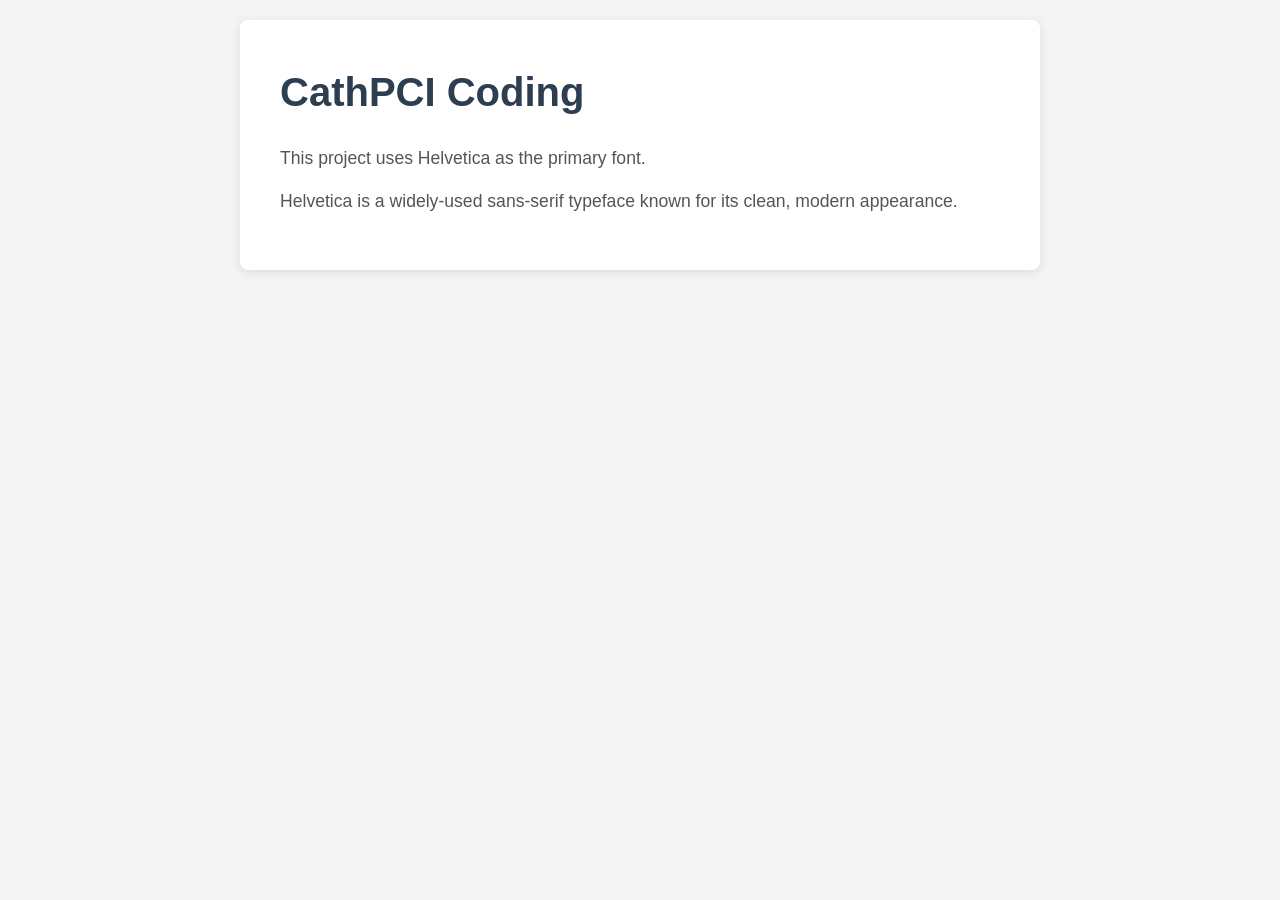
==== index.html @ ed7b33b3 "Add Helvetica font to project Created index.html and styles.css with Helvetica as the primary font f" ====
<!DOCTYPE html>
<html lang="en">
<head>
    <meta charset="UTF-8">
    <meta name="viewport" content="width=device-width, initial-scale=1.0">
    <title>CathPCI Coding</title>
    <link rel="stylesheet" href="styles.css">
</head>
<body>
    <div class="container">
        <h1>CathPCI Coding</h1>
        <p>This project uses Helvetica as the primary font.</p>
        <p>Helvetica is a widely-used sans-serif typeface known for its clean, modern appearance.</p>
    </div>
</body>
</html>
---- styles.css ----
* {
    margin: 0;
    padding: 0;
    box-sizing: border-box;
}

body {
    font-family: Helvetica, Arial, sans-serif;
    line-height: 1.6;
    color: #333;
    background-color: #f4f4f4;
    padding: 20px;
}

.container {
    max-width: 800px;
    margin: 0 auto;
    background-color: white;
    padding: 40px;
    border-radius: 8px;
    box-shadow: 0 2px 10px rgba(0, 0, 0, 0.1);
}

h1 {
    font-family: Helvetica, Arial, sans-serif;
    font-size: 2.5rem;
    margin-bottom: 20px;
    color: #2c3e50;
}

p {
    font-family: Helvetica, Arial, sans-serif;
    font-size: 1.1rem;
    margin-bottom: 15px;
    color: #555;
}
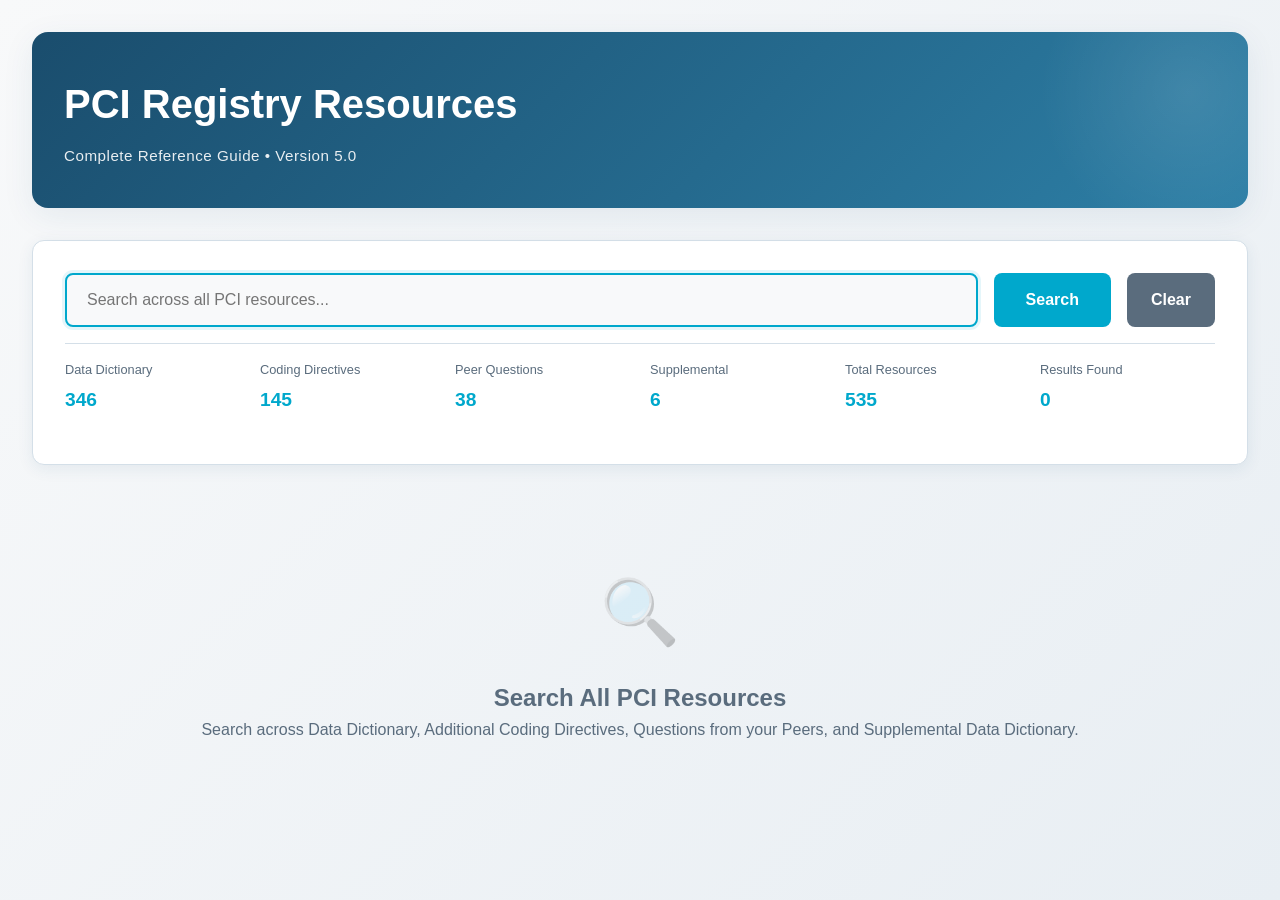
==== commit 8dfea11b: "Rename pci-dictionary-search (4).html to index.html" ====
--- a/index.html
+++ b/index.html
@@ -3,14 +3,739 @@
 <head>
     <meta charset="UTF-8">
     <meta name="viewport" content="width=device-width, initial-scale=1.0">
-    <title>CathPCI Coding</title>
-    <link rel="stylesheet" href="styles.css">
+    <title>PCI Registry Data Dictionary v5.0</title>
+    <style>
+        :root {
+            --primary: #1a4d6d;
+            --secondary: #2d7fa6;
+            --accent: #00a8cc;
+            --highlight: #ffa726;
+            --bg-main: #f8f9fa;
+            --bg-card: #ffffff;
+            --text-primary: #1a1a1a;
+            --text-secondary: #5a6c7d;
+            --border: #d4dfe8;
+            --shadow: rgba(26, 77, 109, 0.08);
+            --success: #4caf50;
+            --directive-color: #7b1fa2;
+            --peers-color: #f57c00;
+            --supplement-color: #c62828;
+        }
+
+        * {
+            margin: 0;
+            padding: 0;
+            box-sizing: border-box;
+        }
+
+        body {
+            font-family: Helvetica, Arial, sans-serif;
+            background: linear-gradient(135deg, #f8f9fa 0%, #e8eef3 100%);
+            color: var(--text-primary);
+            line-height: 1.6;
+            min-height: 100vh;
+        }
+
+        .container {
+            max-width: 1400px;
+            margin: 0 auto;
+            padding: 2rem;
+        }
+
+        header {
+            background: linear-gradient(135deg, var(--primary) 0%, var(--secondary) 100%);
+            color: white;
+            padding: 2.5rem 2rem;
+            border-radius: 16px;
+            margin-bottom: 2rem;
+            box-shadow: 0 8px 32px var(--shadow);
+            position: relative;
+            overflow: hidden;
+        }
+
+        header::before {
+            content: '';
+            position: absolute;
+            top: 0;
+            right: 0;
+            width: 300px;
+            height: 300px;
+            background: radial-gradient(circle, rgba(255,255,255,0.1) 0%, transparent 70%);
+            border-radius: 50%;
+            transform: translate(30%, -30%);
+        }
+
+        h1 {
+            font-family: Helvetica, Arial, sans-serif;
+            font-size: 2.5rem;
+            font-weight: 700;
+            margin-bottom: 0.5rem;
+            position: relative;
+            z-index: 1;
+        }
+
+        .version {
+            font-size: 0.95rem;
+            opacity: 0.9;
+            font-weight: 400;
+            letter-spacing: 0.5px;
+        }
+
+        .search-container {
+            background: var(--bg-card);
+            padding: 2rem;
+            border-radius: 12px;
+            box-shadow: 0 4px 16px var(--shadow);
+            margin-bottom: 2rem;
+            border: 1px solid var(--border);
+        }
+
+        .search-group {
+            display: grid;
+            grid-template-columns: 1fr auto auto;
+            gap: 1rem;
+            margin-bottom: 1rem;
+        }
+
+        .input-wrapper {
+            position: relative;
+        }
+
+        input[type="text"] {
+            width: 100%;
+            padding: 1rem 1.25rem;
+            border: 2px solid var(--border);
+            border-radius: 8px;
+            font-family: Helvetica, Arial, sans-serif;
+            font-size: 1rem;
+            transition: all 0.3s ease;
+            background: var(--bg-main);
+        }
+
+        input[type="text"]:focus {
+            outline: none;
+            border-color: var(--accent);
+            box-shadow: 0 0 0 3px rgba(0, 168, 204, 0.1);
+        }
+
+        button {
+            padding: 1rem 2rem;
+            background: var(--accent);
+            color: white;
+            border: none;
+            border-radius: 8px;
+            font-family: Helvetica, Arial, sans-serif;
+            font-size: 1rem;
+            font-weight: 600;
+            cursor: pointer;
+            transition: all 0.3s ease;
+            white-space: nowrap;
+        }
+
+        button:hover {
+            background: var(--secondary);
+            transform: translateY(-2px);
+            box-shadow: 0 6px 20px rgba(0, 168, 204, 0.3);
+        }
+
+        button:active {
+            transform: translateY(0);
+        }
+
+        .clear-button {
+            background: var(--text-secondary);
+            padding: 1rem 1.5rem;
+        }
+
+        .clear-button:hover {
+            background: #455a64;
+        }
+
+        .stats {
+            display: grid;
+            grid-template-columns: repeat(auto-fit, minmax(160px, 1fr));
+            gap: 1.25rem;
+            padding: 1rem 0;
+            border-top: 1px solid var(--border);
+            margin-top: 1rem;
+            font-size: 0.9rem;
+        }
+
+        .stat-item {
+            display: flex;
+            flex-direction: column;
+            gap: 0.25rem;
+        }
+
+        .stat-label {
+            color: var(--text-secondary);
+            font-size: 0.8rem;
+        }
+
+        .stat-value {
+            font-weight: 700;
+            color: var(--accent);
+            font-size: 1.2rem;
+        }
+
+        .results-container {
+            display: grid;
+            gap: 1.5rem;
+        }
+
+        .result-card {
+            background: var(--bg-card);
+            border-radius: 12px;
+            padding: 1.75rem;
+            box-shadow: 0 2px 8px var(--shadow);
+            border-left: 4px solid var(--accent);
+            transition: all 0.3s ease;
+            animation: slideIn 0.4s ease;
+        }
+
+        .result-card.directive-source {
+            border-left-color: var(--directive-color);
+        }
+
+        .result-card.peers-source {
+            border-left-color: var(--peers-color);
+        }
+
+        .result-card.supplement-source {
+            border-left-color: var(--supplement-color);
+        }
+
+        @keyframes slideIn {
+            from {
+                opacity: 0;
+                transform: translateY(20px);
+            }
+            to {
+                opacity: 1;
+                transform: translateY(0);
+            }
+        }
+
+        .result-card:hover {
+            box-shadow: 0 8px 24px var(--shadow);
+            transform: translateY(-4px);
+        }
+
+        .source-badge {
+            display: inline-block;
+            padding: 0.4rem 0.9rem;
+            border-radius: 20px;
+            font-size: 0.8rem;
+            font-weight: 700;
+            text-transform: uppercase;
+            letter-spacing: 0.5px;
+            margin-bottom: 1rem;
+        }
+
+        .source-badge.dictionary {
+            background: linear-gradient(135deg, var(--primary), var(--secondary));
+            color: white;
+        }
+
+        .source-badge.directive {
+            background: linear-gradient(135deg, var(--directive-color), #9c27b0);
+            color: white;
+        }
+
+        .source-badge.peers {
+            background: linear-gradient(135deg, var(--peers-color), #ff9800);
+            color: white;
+        }
+
+        .source-badge.supplement {
+            background: linear-gradient(135deg, var(--supplement-color), #e53935);
+            color: white;
+        }
+
+        .element-header {
+            display: flex;
+            justify-content: space-between;
+            align-items: start;
+            margin-bottom: 1.25rem;
+            gap: 1rem;
+        }
+
+        .element-ref {
+            background: linear-gradient(135deg, var(--primary), var(--secondary));
+            color: white;
+            padding: 0.5rem 1rem;
+            border-radius: 6px;
+            font-weight: 700;
+            font-size: 1.1rem;
+            min-width: 100px;
+            text-align: center;
+            box-shadow: 0 2px 8px rgba(26, 77, 109, 0.2);
+        }
+
+        .directive-ref {
+            background: linear-gradient(135deg, var(--directive-color), #9c27b0);
+        }
+
+        .peers-ref {
+            background: linear-gradient(135deg, var(--peers-color), #ff9800);
+        }
+
+        .supplement-ref {
+            background: linear-gradient(135deg, var(--supplement-color), #e53935);
+        }
+
+        .element-name {
+            font-family: Helvetica, Arial, sans-serif;
+            font-size: 1.4rem;
+            font-weight: 700;
+            color: var(--primary);
+            flex: 1;
+            line-height: 1.3;
+        }
+
+        .field-group {
+            margin-bottom: 1.25rem;
+        }
+
+        .field-group:last-child {
+            margin-bottom: 0;
+        }
+
+        .field-label {
+            font-weight: 700;
+            color: var(--secondary);
+            text-transform: uppercase;
+            font-size: 0.8rem;
+            letter-spacing: 0.5px;
+            margin-bottom: 0.5rem;
+            display: flex;
+            align-items: center;
+            gap: 0.5rem;
+        }
+
+        .field-label::before {
+            content: '';
+            width: 4px;
+            height: 4px;
+            background: var(--accent);
+            border-radius: 50%;
+        }
+
+        .field-content {
+            color: var(--text-primary);
+            padding: 0.75rem;
+            background: var(--bg-main);
+            border-radius: 6px;
+            white-space: pre-wrap;
+            line-height: 1.7;
+            font-size: 0.95rem;
+        }
+
+        .section-badge {
+            display: inline-block;
+            padding: 0.3rem 0.7rem;
+            background: var(--bg-main);
+            border-radius: 6px;
+            font-size: 0.85rem;
+            color: var(--text-secondary);
+            margin-top: 0.5rem;
+        }
+
+        .date-badge {
+            display: inline-block;
+            padding: 0.3rem 0.7rem;
+            background: var(--bg-main);
+            border-radius: 6px;
+            font-size: 0.85rem;
+            color: var(--text-secondary);
+            margin-top: 0.5rem;
+        }
+
+        .empty-state {
+            text-align: center;
+            padding: 4rem 2rem;
+            color: var(--text-secondary);
+        }
+
+        .empty-state-icon {
+            font-size: 4rem;
+            margin-bottom: 1rem;
+            opacity: 0.3;
+        }
+
+        .no-results {
+            background: var(--bg-card);
+            border-radius: 12px;
+            padding: 3rem;
+            text-align: center;
+            box-shadow: 0 2px 8px var(--shadow);
+        }
+
+        .no-results-icon {
+            font-size: 3rem;
+            margin-bottom: 1rem;
+        }
+
+        .highlight {
+            background: linear-gradient(120deg, rgba(255, 167, 38, 0.2) 0%, rgba(255, 167, 38, 0.1) 100%);
+            padding: 0.15rem 0.3rem;
+            border-radius: 3px;
+            font-weight: 600;
+        }
+
+        @media (max-width: 768px) {
+            .container {
+                padding: 1rem;
+            }
+
+            h1 {
+                font-size: 1.8rem;
+            }
+
+            .search-group {
+                grid-template-columns: 1fr;
+            }
+
+            .stats {
+                grid-template-columns: repeat(2, 1fr);
+            }
+
+            .element-header {
+                flex-direction: column;
+            }
+
+            .element-ref {
+                align-self: flex-start;
+            }
+        }
+    </style>
 </head>
 <body>
     <div class="container">
-        <h1>CathPCI Coding</h1>
-        <p>This project uses Helvetica as the primary font.</p>
-        <p>Helvetica is a widely-used sans-serif typeface known for its clean, modern appearance.</p>
+        <header>
+            <h1>PCI Registry Resources</h1>
+            <div class="version">Complete Reference Guide • Version 5.0</div>
+        </header>
+
+        <div class="search-container">
+            <div class="search-group">
+                <div class="input-wrapper">
+                    <input 
+                        type="text" 
+                        id="searchInput" 
+                        placeholder="Search across all PCI resources..."
+                        autofocus
+                    >
+                </div>
+                <button onclick="performSearch()">Search</button>
+                <button class="clear-button" onclick="clearSearch()">Clear</button>
+            </div>
+            <div class="stats">
+                <div class="stat-item">
+                    <span class="stat-label">Data Dictionary</span>
+                    <span class="stat-value" id="dictionaryCount">346</span>
+                </div>
+                <div class="stat-item">
+                    <span class="stat-label">Coding Directives</span>
+                    <span class="stat-value" id="directivesCount">145</span>
+                </div>
+                <div class="stat-item">
+                    <span class="stat-label">Peer Questions</span>
+                    <span class="stat-value" id="peersCount">38</span>
+                </div>
+                <div class="stat-item">
+                    <span class="stat-label">Supplemental</span>
+                    <span class="stat-value" id="supplementCount">6</span>
+                </div>
+                <div class="stat-item">
+                    <span class="stat-label">Total Resources</span>
+                    <span class="stat-value" id="totalCount">535</span>
+                </div>
+                <div class="stat-item">
+                    <span class="stat-label">Results Found</span>
+                    <span class="stat-value" id="resultsCount">0</span>
+                </div>
+            </div>
+        </div>
+
+        <div id="resultsContainer" class="results-container">
+            <div class="empty-state">
+                <div class="empty-state-icon">🔍</div>
+                <h2>Search All PCI Resources</h2>
+                <p>Search across Data Dictionary, Additional Coding Directives, Questions from your Peers, and Supplemental Data Dictionary.</p>
+            </div>
+        </div>
     </div>
+
+    <script>
+        // Embedded combined data
+        const combinedData = [{"Element Reference": 2000, "Name": "Last Name", "Coding Instructions": "Indicate the patient's last name. Hyphenated names should be recorded with a hyphen.", "Target Value": "The value on arrival at this facility", "Supporting Definition": "", "source": "Data Dictionary"}, {"Element Reference": 2010, "Name": "First Name", "Coding Instructions": "Indicate the patient's first name.", "Target Value": "The value on arrival at this facility", "Supporting Definition": "", "source": "Data Dictionary"}, {"Element Reference": 2020, "Name": "Middle Name", "Coding Instructions": "Indicate the patient's middle name.\n\nNote(s):\nIt is acceptable to specify the middle initial.\n\nIf there is no middle name given, leave field blank.\n\nIf there are multiple middle names, enter all of the middle names sequentially.\n\nIf the name exceeds 50 characters, enter the first 50 letters only.", "Target Value": "The value on arrival at this facility", "Supporting Definition": "", "source": "Data Dictionary"}, {"Element Reference": 2030, "Name": "SSN", "Coding Instructions": "Indicate the patient's United States Social Security Number (SSN).\n\nNote(s):\nIf the patient does not have a US Social Security Number (SSN), leave blank and check 'SSN NA'.", "Target Value": "The value on arrival at this facility", "Supporting Definition": "", "source": "Data Dictionary"}, {"Element Reference": 2031, "Name": "SSN N/A", "Coding Instructions": "Indicate if the patient does not have a United States Social Security Number (SSN).", "Target Value": "The value on arrival at this facility", "Supporting Definition": "", "source": "Data Dictionary"}, {"Element Reference": 2040, "Name": "Patient ID", "Coding Instructions": "Indicate the number created and automatically inserted by the software that uniquely identifies this patient.\n\nNote(s):\nOnce assigned to a patient at the participating facility, this number will never be changed or reassigned to a different patient. If the patient returns to the same participating facility or for follow up, they will receive this same unique patient identifier.", "Target Value": "The value on arrival at this facility", "Supporting Definition": "", "source": "Data Dictionary"}, {"Element Reference": 2045, "Name": "Other ID", "Coding Instructions": "Indicate an optional patient identifier, such as medical record number, that can be associated with the patient.", "Target Value": "", "Supporting Definition": "", "source": "Data Dictionary"}, {"Element Reference": 2050, "Name": "Birth Date", "Coding Instructions": "Indicate the patient's date of birth.", "Target Value": "The value on arrival at this facility", "Supporting Definition": "", "source": "Data Dictionary"}, {"Element Reference": 2060, "Name": "Sex", "Coding Instructions": "Indicate the patient's sex at birth.", "Target Value": "The value on arrival at this facility", "Supporting Definition": "", "source": "Data Dictionary"}, {"Element Reference": 2065, "Name": "Patient Zip Code", "Coding Instructions": "Indicate the patient's United States Postal Service zip code of their primary residence.\n\nNote(s):\nIf the patient does not have a U.S. residence, or is homeless, leave blank and check 'Zip Code NA'.", "Target Value": "The value on arrival at this facility", "Supporting Definition": "", "source": "Data Dictionary"}, {"Element Reference": 2066, "Name": "Zip Code N/A", "Coding Instructions": "Indicate if the patient does not have a United States Postal Service zip code.\n\nNote(s):\nThis includes patients who do not have a U.S. residence or are homeless.", "Target Value": "The value on arrival at this facility", "Supporting Definition": "", "source": "Data Dictionary"}, {"Element Reference": 2070, "Name": "Race - White", "Coding Instructions": "Indicate if the patient is White as determined by the patient/family.\n\nNote(s):\nIf the patient has multiple race origins, specify them using the other race selections in addition to this one.", "Target Value": "The value on arrival at this facility", "Supporting Definition": "Individuals with origins in any of the original peoples of Europe, including, for example, English, German, Irish, Italian, Polish, and Scottish.", "source": "Data Dictionary"}, {"Element Reference": 2071, "Name": "Race - Black/African American", "Coding Instructions": "Indicate if the patient is Black or African American as determined by the patient/family.\n\nNote(s):\nIf the patient has multiple race origins, specify them using the other race selections in addition to this one.", "Target Value": "The value on arrival at this facility", "Supporting Definition": "Individuals with origins in any of the Black racial groups of Africa, including, for example, African American, Jamaican, Haitian, Nigerian, Ethiopian, and Somali.", "source": "Data Dictionary"}, {"Element Reference": 2073, "Name": "Race - American Indian/Alaskan Native", "Coding Instructions": "Indicate if the patient is American Indian or Alaskan Native as determined by the patient/family.\n\nNote(s):\nIf the patient has multiple race origins, specify them using the other race selections in addition to this one.", "Target Value": "The value on arrival at this facility", "Supporting Definition": "Individuals with origins in any of the original peoples of North, Central, and South America, including, for example, Navajo Nation, Blackfeet Tribe of the Blackfeet Indian Reservation of Montana, Native Village of Barrow Inupiat Traditional Government, Nome Eskimo Community, Aztec, and Maya.", "source": "Data Dictionary"}, {"Element Reference": 2072, "Name": "Race - Asian", "Coding Instructions": "Indicate if the patient is Asian as determined by the patient/family.\n\nNote(s):\nIf the patient has multiple race origins, specify them using the other race selections in addition to this one.", "Target Value": "The value on arrival at this facility", "Supporting Definition": "Individuals with origins in any of the original peoples of Central or East Asia, Southeast Asia, or South Asia, including, for example, Chinese, Asian Indian, Filipino, Vietnamese, Korean, and Japanese.", "source": "Data Dictionary"}, {"Element Reference": 2080, "Name": "Race - Asian Indian", "Coding Instructions": "Indicate if the patient is Asian Indian as determined by the patient/family.\n\nNote(s):\nIf the patient has multiple race origins, specify them using the other race selections in addition to this one.", "Target Value": "The value on arrival at this facility", "Supporting Definition": "Having origins in any of the original peoples of India.", "source": "Data Dictionary"}, {"Element Reference": 2081, "Name": "Race - Chinese", "Coding Instructions": "Indicate if the patient is Chinese as determined by the patient/family.\n\nNote(s):\nIf the patient has multiple race origins, specify them using the other race selections in addition to this one.", "Target Value": "The value on arrival at this facility", "Supporting Definition": "Having origins in any of the original peoples of China.", "source": "Data Dictionary"}, {"Element Reference": 2082, "Name": "Race - Filipino", "Coding Instructions": "Indicate if the patient is Filipino as determined by the patient/family.\n\nNote(s):\nIf the patient has multiple race origins, specify them using the other race selections in addition to this one.", "Target Value": "The value on arrival at this facility", "Supporting Definition": "Having origins in any of the original peoples of the Philippines.", "source": "Data Dictionary"}, {"Element Reference": 2083, "Name": "Race - Japanese", "Coding Instructions": "Indicate if the patient is Japanese as determined by the patient/family.  \n\nNote(s):\nIf the patient has multiple race origins, specify them using the other race selections in addition to this one.", "Target Value": "The value on arrival at this facility", "Supporting Definition": "Having origins in any of the original peoples of Japan.", "source": "Data Dictionary"}, {"Element Reference": 2084, "Name": "Race - Korean", "Coding Instructions": "Indicate if the patient is Korean as determined by the patient/family.\n\nNote(s):\nIf the patient has multiple race origins, specify them using the other race selections in addition to this one.", "Target Value": "The value on arrival at this facility", "Supporting Definition": "Having origins in any of the original peoples of Korea.", "source": "Data Dictionary"}, {"Element Reference": 2085, "Name": "Race - Vietnamese", "Coding Instructions": "Indicate if the patient is Vietnamese as determined by the patient/family.\n\nNote(s):\nIf the patient has multiple race origins, specify them using the other race selections in addition to this one.", "Target Value": "The value on arrival at this facility", "Supporting Definition": "Having origins in any of the original peoples of Viet Nam.", "source": "Data Dictionary"}, {"Element Reference": 2086, "Name": "Race - Other Asian", "Coding Instructions": "Indicate if the patient is of Other Asian descent as determined by the patient/family.\n\nNote(s):\nIf the patient has multiple race origins, specify them using the other race selections in addition to this one.", "Target Value": "The value on arrival at this facility", "Supporting Definition": "Having origins in any of the original peoples elsewhere in Asia.", "source": "Data Dictionary"}, {"Element Reference": 2074, "Name": "Race - Native Hawaiian/Pacific Islander", "Coding Instructions": "Indicate if the patient is Native Hawaiian or Pacific Islander as determined by the patient/family.\n\nNote(s):\nIf the patient has multiple race origins, specify them using the other race selections in addition to this one.", "Target Value": "The value on arrival at this facility", "Supporting Definition": "Individuals with origins in any of the original peoples of Hawaii, Guam, Samoa, or other Pacific Islands, including, for example, Native Hawaiian, Samoan, Chamorro, Tongan, Fijian, and Marshallese.", "source": "Data Dictionary"}, {"Element Reference": 2090, "Name": "Race - Native Hawaiian", "Coding Instructions": "Indicate if the patient is Native Hawaiian as determined by the patient/family.\n\nNote(s):\nIf the patient has multiple race origins, specify them using the other race selections in addition to this one.", "Target Value": "The value on arrival at this facility", "Supporting Definition": "Having origins in any of the original peoples of the islands of Hawaii.", "source": "Data Dictionary"}, {"Element Reference": 2091, "Name": "Race - Guamanian or Chamorro", "Coding Instructions": "Indicate if the patient is Guamanian or Chamorro as determined by the patient/family.\n\nNote(s):\nIf the patient has multiple race origins, specify them using the other race selections in addition to this one.", "Target Value": "The value on arrival at this facility", "Supporting Definition": "Having origins in any of the original peoples of the Mariana Islands or the island of Guam.", "source": "Data Dictionary"}, {"Element Reference": 2092, "Name": "Race - Samoan", "Coding Instructions": "Indicate if the patient is Samoan as determined by the patient/family.\n\nNote(s):\nIf the patient has multiple race origins, specify them using the other race selections in addition to this one.", "Target Value": "The value on arrival at this facility", "Supporting Definition": "Having origins in any of the original peoples of the island of the Samoa.", "source": "Data Dictionary"}, {"Element Reference": 2093, "Name": "Race - Other Pacific Islander", "Coding Instructions": "Indicate if the patient is Other Pacific Islander as determined by the patient/family.\n\nNote(s):\nIf the patient has multiple race origins, specify them using the other race selections in addition to this one.", "Target Value": "The value on arrival at this facility", "Supporting Definition": "Having origins in any of the original peoples of any other island in the Pacific. ", "source": "Data Dictionary"}, {"Element Reference": 2075, "Name": "Race - Middle Eastern/North African", "Coding Instructions": "Indicate if the patient is Middle Eastern or North African as determined by the patient/family.", "Target Value": "The value on arrival at this facility", "Supporting Definition": "Individuals with origins in any of the original peoples of the Middle East or North Africa, including, for example, Lebanese, Iranian, Egyptian, Syrian, Iraqi, and Israeli.", "source": "Data Dictionary"}, {"Element Reference": 2076, "Name": "Hispanic or Latino Ethnicity", "Coding Instructions": "Indicate if the patient is of Hispanic or Latino ethnicity as determined by the patient/family. \n\nNote(s):\nIf the patient has multiple hispanic or latin ethnicity, specify them using the other ethnicity selections in addition to this one.", "Target Value": "The value on arrival at this facility", "Supporting Definition": "Includes individuals of Mexican, Puerto Rican, Salvadoran, Cuban, Dominican, Guatemalan, and other Central or South American or Spanish culture or origin.", "source": "Data Dictionary"}, {"Element Reference": 2100, "Name": "Hispanic Ethnicity Type - Mexican, Mexican-American, Chicano", "Coding Instructions": "Indicate if the patient is Mexican, Mexican - American, or Chicano as determined by the patient/family.\n\nNote(s):\nIf the patient has multiple hispanic or latin ethnicity, specify them using the other ethnicity selections in addition to this one.", "Target Value": "The value on arrival at this facility", "Supporting Definition": "Having origins in any of the original peoples of Mexico.", "source": "Data Dictionary"}, {"Element Reference": 2101, "Name": "Hispanic Ethnicity Type - Puerto Rican", "Coding Instructions": "Indicate if the patient is Puerto Rican as determined by the patient/family. \n\nNote(s):\nIf the patient has multiple hispanic or latin ethnicity, specify them using the other ethnicity selections in addition to this one.", "Target Value": "The value on arrival at this facility", "Supporting Definition": "Having origins in any of the original peoples of Puerto Rico.", "source": "Data Dictionary"}, {"Element Reference": 2102, "Name": "Hispanic Ethnicity Type - Cuban", "Coding Instructions": "Indicate if the patient is Cuban as determined by the patient/family.\n\nNote(s):\nIf the patient has multiple hispanic or latin ethnicity, specify them using the other ethnicity selections in addition to this one.", "Target Value": "The value on arrival at this facility", "Supporting Definition": "Having origins in any of the original peoples of Cuba.", "source": "Data Dictionary"}, {"Element Reference": 2103, "Name": "Hispanic Ethnicity Type - Other Hispanic, Latino or Spanish Origin", "Coding Instructions": "Indicate if the patient is another Hispanic, Latino, or Spanish origin as determined by the patient/family.\n\nNote(s):\nIf the patient has multiple hispanic or latin ethnicity, specify them using the other ethnicity selections in addition to this one.", "Target Value": "The value on arrival at this facility", "Supporting Definition": "Having origins in any of the originals peoples in other Hispanic, Latino or Spanish territories.", "source": "Data Dictionary"}, {"Element Reference": 2999, "Name": "Episode Unique Key", "Coding Instructions": "Indicate the unique key associated with each patient episode record as assigned by the EMR/EHR or your software application.", "Target Value": "", "Supporting Definition": "", "source": "Data Dictionary"}, {"Element Reference": 3001, "Name": "Arrival Date and Time", "Coding Instructions": "Indicate the date and time the patient arrived at your facility.\n\nNote(s):\nIndicate the time (hours:minutes) using the military 24-hour clock, beginning at midnight (00:00 hours).", "Target Value": "", "Supporting Definition": "", "source": "Data Dictionary"}, {"Element Reference": 3050, "Name": "Admitting Provider Last Name", "Coding Instructions": "Indicate the last name of the admitting provider.\n\nNote(s):\nIf the name exceeds 50 characters, enter the first 50 characters only.\n\nThe completion of this data element is voluntary and at the discretion of your facility. NCDR will use the data to provide reporting at the physician level, which may assist physicians with demonstrating value based care as well as support your facility's engagement in quality improvement efforts. If completed, NCDR will defer to your facility's determination of assigning Admitting, Attending, and Discharging Provider roles, as supported by the patient medical record.", "Target Value": "The value on arrival at this facility", "Supporting Definition": "", "source": "Data Dictionary"}, {"Element Reference": 3051, "Name": "Admitting Provider First Name", "Coding Instructions": "Indicate the first name of the admitting provider.\n\nNote(s):\nIf the name exceeds 50 characters, enter the first 50 characters only.\n\nThe completion of this data element is voluntary and at the discretion of your facility. NCDR will use the data to provide reporting at the physician level, which may assist physicians with demonstrating value based care as well as support your facility's engagement in quality improvement efforts. If completed, NCDR will defer to your facility's determination of assigning Admitting, Attending, and Discharging Provider roles, as supported by the patient medical record.", "Target Value": "The value on arrival at this facility", "Supporting Definition": "", "source": "Data Dictionary"}, {"Element Reference": 3052, "Name": "Admitting Provider Middle Name", "Coding Instructions": "Indicate the middle name of the admitting provider.\n\nNote(s):\nIt is acceptable to specify the middle initial.\n\nIf there is no middle name given, leave field blank.\n\nIf there are multiple middle names, enter all of the middle names sequentially.\n\nIf the name exceeds 50 characters, enter the first 50 letters only.\n\nThe completion of this data element is voluntary and at the discretion of your facility. NCDR will use the data to provide reporting at the physician level, which may assist physicians with demonstrating value based care as well as support your facility's engagement in quality improvement efforts. If completed, NCDR will defer to your facility's determination of assigning Admitting, Attending, and Discharging Provider roles, as supported by the patient medical record.", "Target Value": "The value on arrival at this facility", "Supporting Definition": "", "source": "Data Dictionary"}, {"Element Reference": 3053, "Name": "Admitting Provider NPI", "Coding Instructions": "Indicate the National Provider Identifier (NPI) of the provider that admitted the patient. NPI's, assigned by the Centers for Medicare and Medicaid Services (CMS), are used to uniquely identify physicians for Medicare billing purposes.\n\nNote(s): \nThe completion of this data element is voluntary and at the discretion of your facility. NCDR will use the data to provide reporting at the physician level, which may assist physicians with demonstrating value based care as well as support your facility's engagement in quality improvement efforts. If completed, NCDR will defer to your facility's determination of assigning Admitting, Attending, and Discharging Provider roles, as supported by the patient medical record.", "Target Value": "The value on arrival at this facility", "Supporting Definition": "", "source": "Data Dictionary"}, {"Element Reference": 3005, "Name": "Health Insurance", "Coding Instructions": "Indicate if the patient has health insurance.", "Target Value": "The value on arrival at this facility", "Supporting Definition": "", "source": "Data Dictionary"}, {"Element Reference": 3010, "Name": "Health Insurance Payment Source", "Coding Instructions": "Indicate the patient's health insurance payment type.\n\nNote(s):\nIf the patient has multiple insurance payors, select all payors.\n\nIf there is uncertainty regarding how to identify a specific health insurance plan, please discuss with your billing department to understand how it should be identified in the registry.", "Target Value": "The value on arrival at this facility", "Supporting Definition": "", "source": "Data Dictionary"}, {"Element Reference": 3015, "Name": "Health Insurance Claim Number (HIC)", "Coding Instructions": "Indicate the patient's Health Insurance Claim (HIC) number.\n\nNote(s):\nEnter the Health Insurance Claim (HIC) number for those patients covered by Medicare. Patients with other insurances will not have a HIC number.", "Target Value": "The value on arrival at this facility", "Supporting Definition": "The Health Insurance Claim (HIC) number is the unique identifier issued to all Medicare eligible beneficiaries by either the Social Security Administration (SSA) or the Centers for Medicare & Medicaid Services.", "source": "Data Dictionary"}, {"Element Reference": 3020, "Name": "Patient Enrolled in Research Study", "Coding Instructions": "Indicate if the patient is enrolled in an ongoing ACC - NCDR research study related to this registry.", "Target Value": "Any occurrence between arrival at this facility and discharge", "Supporting Definition": "A clinical or research study is one in which participants are assigned to receive one or more interventions (or no intervention) so that researchers can evaluate the effects of the interventions on biomedical or health-related outcomes. The assignments are determined by the study protocol. Participants may receive diagnostic, therapeutic, or other types of interventions.", "source": "Data Dictionary"}, {"Element Reference": 3036, "Name": "Patient Restriction", "Coding Instructions": "Indicate if the patient requested for their information not to be used for any research or studies for the associated episode of care.\n\nNote(s):\nDocumentation must be found in the patient record to support the request of removal of their information.", "Target Value": "Last value between arrival and discharge from facility", "Supporting Definition": "", "source": "Data Dictionary"}, {"Element Reference": 3055, "Name": "Attending Provider Last Name", "Coding Instructions": "Indicate the last name of the attending provider.\n\nNote(s):\nIf the name exceeds 50 characters, enter the first 50 characters only.\n\nThe completion of this data element is voluntary and at the discretion of your facility. NCDR will use the data to provide reporting at the physician level, which may assist physicians with demonstrating value based care as well as support your facility's engagement in quality improvement efforts. If completed, NCDR will defer to your facility's determination of assigning Admitting, Attending, and Discharging Provider roles, as supported by the patient medical record.", "Target Value": "All values between arrival at this facility and discharge", "Supporting Definition": "", "source": "Data Dictionary"}, {"Element Reference": 3056, "Name": "Attending Provider First Name", "Coding Instructions": "Indicate the first name of the attending provider.\n\nNote(s):\nIf the name exceeds 50 characters, enter the first 50 characters only.\n\nThe completion of this data element is voluntary and at the discretion of your facility. NCDR will use the data to provide reporting at the physician level, which may assist physicians with demonstrating value based care as well as support your facility's engagement in quality improvement efforts. If completed, NCDR will defer to your facility's determination of assigning Admitting, Attending, and Discharging Provider roles, as supported by the patient medical record.", "Target Value": "All values between arrival at this facility and discharge", "Supporting Definition": "", "source": "Data Dictionary"}, {"Element Reference": 3057, "Name": "Attending Provider Middle Name", "Coding Instructions": "Indicate the middle name of the attending provider.\n\nNote(s):\nIt is acceptable to specify the middle initial.\n\nIf there is no middle name given, leave field blank.\n\nIf there are multiple middle names, enter all of the middle names sequentially.\n\nIf the name exceeds 50 characters, enter the first 50 letters only.\n\nThe completion of this data element is voluntary and at the discretion of your facility. NCDR will use the data to provide reporting at the physician level, which may assist physicians with demonstrating value based care as well as support your facility's engagement in quality improvement efforts. If completed, NCDR will defer to your facility's determination of assigning Admitting, Attending, and Discharging Provider roles, as supported by the patient medical record.", "Target Value": "All values between arrival at this facility and discharge", "Supporting Definition": "", "source": "Data Dictionary"}, {"Element Reference": 3058, "Name": "Attending Provider NPI", "Coding Instructions": "Indicate the National Provider Identifier (NPI) of the provider that will be listed as the physician of record during the hospitalization. NPI's, assigned by the Centers for Medicare and Medicaid Services (CMS), are used to uniquely identify physicians for Medicare billing purposes.\n\nNote(s): \nThe completion of this data element is voluntary and at the discretion of your facility. NCDR will use the data to provide reporting at the physician level, which may assist physicians with demonstrating value based care as well as support your facility's engagement in quality improvement efforts. If completed, NCDR will defer to your facility's determination of assigning Admitting, Attending, and Discharging Provider roles, as supported by the patient medical record.", "Target Value": "All values between arrival at this facility and discharge", "Supporting Definition": "", "source": "Data Dictionary"}, {"Element Reference": 3025, "Name": "Research Study Name", "Coding Instructions": "Indicate the research study name as provided by the research study protocol.\n\nNote(s):\nIf the patient is in more than one research study, list each separately.", "Target Value": "", "Supporting Definition": "", "source": "Data Dictionary"}, {"Element Reference": 3030, "Name": "Research Study Patient ID", "Coding Instructions": "Indicate the research study patient identification number as assigned by the research protocol.\n\nNote(s):\nIf the patient is in more than one research study, list each separately.", "Target Value": "", "Supporting Definition": "", "source": "Data Dictionary"}, {"Element Reference": 4615, "Name": "Hypertension", "Coding Instructions": "Indicate if the patient has a current diagnosis of hypertension.", "Target Value": "Any occurrence between birth and arrival at this facility", "Supporting Definition": "", "source": "Data Dictionary"}, {"Element Reference": 4620, "Name": "Dyslipidemia", "Coding Instructions": "Indicate if the patient has a history of dyslipidemia diagnosed and/or treated by a physician.", "Target Value": "Any occurrence between birth and arrival at this facility", "Supporting Definition": "", "source": "Data Dictionary"}, {"Element Reference": 4291, "Name": "Prior Myocardial Infarction", "Coding Instructions": "Indicate if the patient has had at least one documented previous myocardial infarction.\n\nNote(s): \nCode 'No' if the patient's only MI occurred at the transferring facility.\n\n Code 'Yes' if the patient's only MI occurred at the transferring facility but it was treated with PCI or CABG prior to arrival at this facility", "Target Value": "Any occurrence between birth and arrival at this facility", "Supporting Definition": "", "source": "Data Dictionary"}, {"Element Reference": 4296, "Name": "Most Recent MI Date", "Coding Instructions": "Indicate the date of the most recent myocardial infarction.\n\nNote(s):\nIf the month or day of the myocardial infarction is unknown, please code 01/01/YYYY. If the specific year is unknown in the current record, the year may be estimated based on timeframes found in prior medical record documentation (Example: If the patient had \"most recent myocardial infarction\" documented in a record from 2011, then the year 2011 can be utilized and coded as 01/01/2011).", "Target Value": "The last value between birth and arrival at this facility", "Supporting Definition": "", "source": "Data Dictionary"}, {"Element Reference": 4495, "Name": "Prior Percutaneous Coronary Intervention", "Coding Instructions": "Indicate if the patient had a percutaneous coronary intervention (PCI), prior to this admission.", "Target Value": "Any occurrence between birth and arrival at this facility", "Supporting Definition": "", "source": "Data Dictionary"}, {"Element Reference": 4503, "Name": "Most Recent Percutaneous Coronary Intervention Date", "Coding Instructions": "Indicate the date of the most recent percutaneous coronary intervention (PCI) that the patient received prior to this admission.\n\nNote(s):\nIf the month or day of the PCI is unknown, please code 01/01/YYYY. If the specific year is unknown in the current record, the year may be estimated based on timeframes found in prior medical record documentation (Example: If the patient had \"most recent PCI\" documented in a record from 2011, then the year 2011 can be utilized and coded as 01/01/2011).", "Target Value": "The last value between birth and arrival at this facility", "Supporting Definition": "", "source": "Data Dictionary"}, {"Element Reference": 4501, "Name": "Percutaneous Coronary Intervention of the Left Main Coronary Artery", "Coding Instructions": "Indicate if the patient's prior PCI included revascularization of the Left Main.", "Target Value": "Any occurrence between birth and arrival at this facility", "Supporting Definition": "", "source": "Data Dictionary"}, {"Element Reference": 4502, "Name": "Percutaneous Coronary Intervention of the Left Main Coronary Artery Unknown", "Coding Instructions": "Indicate if it is unknown if the patient's prior PCI included revascularization of the Left Main.", "Target Value": "Any occurrence between birth and arrival at this facility", "Supporting Definition": "", "source": "Data Dictionary"}, {"Element Reference": 6000, "Name": "Height", "Coding Instructions": "Indicate the patient's height in centimeters.", "Target Value": "The last value prior to the start of the first procedure", "Supporting Definition": "", "source": "Data Dictionary"}, {"Element Reference": 6005, "Name": "Weight", "Coding Instructions": "Indicate the patient's weight in kilograms. ", "Target Value": "The last value prior to the start of the first procedure", "Supporting Definition": "", "source": "Data Dictionary"}, {"Element Reference": 4287, "Name": "Family History of Premature Coronary Artery Disease", "Coding Instructions": "Indicate if the patient has a family history of premature coronary artery disease.\n\nNote(s):  \nIf the patient is adopted, or the family history is unknown, code 'No'.\n\nFamily history includes any direct blood relatives (parents, siblings, children) who have had any of the following diagnosed at age less than 55 years for male relatives or less than 65 years for female relatives\n\n1. Angina\n\n2. Acute myocardial infarction\n\n3. Sudden cardiac death without obvious cause\n\n4. Coronary artery bypass graft surgery\n\n5. Percutaneous coronary intervention", "Target Value": "Any occurrence between birth and arrival at this facility", "Supporting Definition": "", "source": "Data Dictionary"}, {"Element Reference": 4551, "Name": "Cerebrovascular Disease", "Coding Instructions": "Indicate if the patient has a history of cerebrovascular disease.", "Target Value": "Any occurrence between birth and arrival at this facility", "Supporting Definition": "Current or previous history of any of the following:\n\n- Ischemic stroke: infarction of central nervous system tissue whether symptomatic or silent (asymptomatic).\n\n-TIA: transient episode of neurological dysfunction caused by focal brain, spinal cord, or retinal ischemia without acute infarction. The symptoms typically last less than 24 hours.\n\n- Noninvasive or invasive arterial imaging test demonstrating 50% stenosis of any of the major extracranial or intracranial vessels to the brain.\n\n- Previous cervical or cerebral artery revascularization surgery or percutaneous intervention.\n\nThis does not include chronic (nonvascular) neurological diseases or other acute neurological insults such as metabolic and anoxic ischemic encephalopathy.", "source": "Data Dictionary"}, {"Element Reference": 4610, "Name": "Peripheral Arterial Disease", "Coding Instructions": "Indicate if the patient has a history of peripheral arterial disease (PAD).", "Target Value": "Any occurrence between birth and arrival at this facility", "Supporting Definition": "Current or previous history of peripheral arterial disease (includes subclavian, iliac, femoral, and upper- and lower-extremity vessels; excludes renal, coronary, cerebral, and mesenteric vessels and aneurysms). This can include:\n* Claudication on exertion\n* Amputation for arterial vascular insufficiency\n* Vascular reconstruction, bypass surgery, or percutaneous revascularization in the arteries of the extremities\n* Positive noninvasive test (e.g., ankle brachial index <= 0.9, ultrasound, MR or CT imaging of >50% diameter stenosis in any peripheral artery (i.e., subclavian, femoral, iliac) or angiographic imaging)", "source": "Data Dictionary"}, {"Element Reference": 4576, "Name": "Chronic Lung Disease", "Coding Instructions": "Indicate if the patient has a history of chronic lung disease.\n\nNote(s):\nA history of chronic inhalation reactive disease (asbestosis, mesothelioma, black lung disease or pneumoconiosis) may qualify as chronic lung disease. Radiation induced pneumonitis or radiation fibrosis also qualifies as chronic lung disease. A history of atelectasis is a transient condition and does not qualify.", "Target Value": "Any occurrence between birth and arrival at this facility", "Supporting Definition": "Chronic lung disease can include patients with chronic obstructive pulmonary disease, chronic bronchitis, or emphysema. It can also include a patient who is currently being chronically treated with inhaled or oral pharmacological therapy (e.g., beta-adrenergic agonist, anti-inflammatory agent, leukotriene receptor antagonist, or steroid). Patients with asthma or seasonal allergies are not considered to have chronic lung disease.", "source": "Data Dictionary"}, {"Element Reference": 4515, "Name": "Prior Coronary Artery Bypass Graft", "Coding Instructions": "Indicate if the patient had coronary artery bypass graft (CABG) surgery prior to this admission.", "Target Value": "Any occurrence between birth and arrival at this facility", "Supporting Definition": "Coronary artery bypass graft surgery is when the native vessels of the heart are bypassed with other vessels (internal mammary artery, radial artery or saphenous vein) to restore normal blood flow to the obstructed coronary arteries.", "source": "Data Dictionary"}, {"Element Reference": 4521, "Name": "Most Recent Coronary Artery Bypass Graft Date", "Coding Instructions": "Indicate the date of the coronary artery bypass graft (CABG) surgery.\n\nNote(s):\nIf the month or day of the CABG is unknown, please code 01/01/YYYY. If the specific year is unknown in the current record, the year may be estimated based on timeframes found in prior medical record documentation (Example: If the patient had CABG documented in a record from 2011, then the year 2011 can be utilized and coded as 01/01/2011).", "Target Value": "The last value between birth and arrival at this facility", "Supporting Definition": "", "source": "Data Dictionary"}, {"Element Reference": 4625, "Name": "Tobacco Use", "Coding Instructions": "Indicate the frequency that the patient uses tobacco.\n\nNote(s): Consider use of any tobacco product as equivalent to a cigarette for referenced definitions.\n\n\n", "Target Value": "The value on arrival at this facility", "Supporting Definition": "", "source": "Data Dictionary"}, {"Element Reference": 4626, "Name": "Tobacco Type", "Coding Instructions": "Indicate the type of tobacco product the patient uses.", "Target Value": "The value on arrival at this facility", "Supporting Definition": "", "source": "Data Dictionary"}, {"Element Reference": 4627, "Name": "Smoking Amount", "Coding Instructions": "Indicate the amount of cigarette smoking reported by the patient.", "Target Value": "The value on arrival at this facility", "Supporting Definition": "", "source": "Data Dictionary"}, {"Element Reference": 4630, "Name": "Cardiac Arrest Out of Healthcare Facility", "Coding Instructions": "Indicate if a cardiac arrest event occurred outside of any healthcare facility.", "Target Value": "The value on arrival at this facility", "Supporting Definition": "\"Sudden\" Cardiac arrest is the sudden cessation of cardiac activity. The victim becomes unresponsive with no normal breathing and no signs of circulation. If corrective measures are not taken rapidly, this condition progresses to sudden death. Cardiac arrest should be used to signify an event as described above that is reversed, usually by CPR and/or defibrillation or cardioversion or cardiac pacing.", "source": "Data Dictionary"}, {"Element Reference": 4631, "Name": "Cardiac Arrest Witnessed", "Coding Instructions": "Indicate if the out-of-hospital cardiac arrest was witnessed by another person.", "Target Value": "The value on arrival at this facility", "Supporting Definition": "A witnessed arrest is one that is seen or heard by another person.", "source": "Data Dictionary"}, {"Element Reference": 4632, "Name": "Cardiac Arrest After Arrival of Emergency Medical Services", "Coding Instructions": "Indicate if the out-of-hospital cardiac arrest occurred after arrival of Emergency Medical Services (EMS).", "Target Value": "The value on arrival at this facility", "Supporting Definition": "Patients who experience a cardiac arrest after the arrival of EMS personnel are in the best circumstances to be resuscitated by trained personnel with the equipment to provide immediate defibrillation.", "source": "Data Dictionary"}, {"Element Reference": 4633, "Name": "First Cardiac Arrest Rhythm", "Coding Instructions": "Indicate if the initial out-of-hospital cardiac arrest rhythm was a shockable rhythm.", "Target Value": "The value on arrival at this facility", "Supporting Definition": "", "source": "Data Dictionary"}, {"Element Reference": 4634, "Name": "First Cardiac Arrest Rhythm Unknown", "Coding Instructions": "Indicate if the initial out-of-hospital cardiac arrest rhythm was unknown.", "Target Value": "The value on arrival at this facility", "Supporting Definition": "", "source": "Data Dictionary"}, {"Element Reference": 4635, "Name": "Cardiac Arrest at Transferring Healthcare Facility", "Coding Instructions": "Indicate if the patient had cardiac arrest at the transferring healthcare facility prior to arrival at the current facility.", "Target Value": "The value on arrival at this facility", "Supporting Definition": "\"Sudden\" Cardiac arrest is the sudden cessation of cardiac activity. The victim becomes unresponsive with no normal breathing and no signs of circulation. If corrective measures are not taken rapidly, this condition progresses to sudden death. Cardiac arrest should be used to signify an event as described above that is reversed, usually by CPR and/or defibrillation or cardioversion or cardiac pacing.", "source": "Data Dictionary"}, {"Element Reference": 4555, "Name": "Diabetes Mellitus", "Coding Instructions": "Indicate if the patient has been diagnosed with diabetes mellitus regardless of duration of disease or need for diabetic medications.", "Target Value": "Any occurrence between birth and the first procedure in this admission", "Supporting Definition": "", "source": "Data Dictionary"}, {"Element Reference": 4560, "Name": "Currently on Dialysis", "Coding Instructions": "Indicate if the patient is currently undergoing either hemodialysis or peritoneal dialysis on an ongoing basis as a result of renal failure.\n\nNote(s): \nIf a patient is receiving continuous veno-venous hemofiltration (CVVH) as a result of renal failure (and not as treatment to remove fluid for heart failure), code 'Yes'.", "Target Value": "Any occurrence between birth and the first procedure in this admission", "Supporting Definition": "", "source": "Data Dictionary"}, {"Element Reference": 4561, "Name": "Canadian Study of Health and Aging (CSHA) Clinical Frailty Scale", "Coding Instructions": "Indicate the Canadian Study of Health and Aging (CSHA) Clinical Frailty Scale of the patient.", "Target Value": "The last value prior to the start of the first procedure", "Supporting Definition": "", "source": "Data Dictionary"}, {"Element Reference": 7000, "Name": "Procedure Start Date and Time", "Coding Instructions": "Indicate the date and time the procedure started. \n\nNote(s):\nIndicate the date/time (mm/dd/yyyy hours:minutes) using the military 24-hour clock, beginning at midnight (0000 hours).\n\nThe time the procedure started is defined as the time at which local anesthetic was first administered for vascular access, or the time of the first attempt at vascular access for the cardiac catheterization (use whichever is earlier).", "Target Value": "Any occurrence on current procedure", "Supporting Definition": "", "source": "Data Dictionary"}, {"Element Reference": 7005, "Name": "Procedure End Date and Time", "Coding Instructions": "Indicate the ending date and time at which the operator completes the procedure and breaks scrub at the end of the procedure.\n\nNote(s):\nIf more than one operator is involved in the case then use the date and time the last operator breaks scrub for the last time.", "Target Value": "The value on current procedure", "Supporting Definition": "", "source": "Data Dictionary"}, {"Element Reference": 7045, "Name": "Diagnostic Coronary Angiography Procedure", "Coding Instructions": "Indicate if the patient had diagnostic coronary angiography.\n\nNote(s):\nIn order to code as 'Yes' when PCI is performed during the same cath lab visit, coronary angiography is understood to reflect the patient's initial evaluation within the last 30 days.\n\nDiagnostic coronary angiography is defined as the passage of a catheter into the aortic root or other great vessels for the purpose of angiography of the native coronary arteries or bypass grafts supplying native coronary arteries.\n\nCode 'No' if the patient presents for a staged PCI.", "Target Value": "The value on current procedure", "Supporting Definition": "", "source": "Data Dictionary"}, {"Element Reference": 7046, "Name": "Diagnostic Catheterization Operator Last Name", "Coding Instructions": "Indicate the last name of the operator who is performing the diagnostic catheterization.\n\nNote(s):\nIf the name exceeds 50 characters, enter the first 50 letters only.", "Target Value": "The value on current procedure", "Supporting Definition": "", "source": "Data Dictionary"}, {"Element Reference": 7047, "Name": "Diagnostic Catheterization Operator First Name", "Coding Instructions": "Indicate the first name of the operator who is performing the diagnostic catheterization.\n\nNote(s):\nIf the name exceeds 50 characters, enter the first 50 letters only.", "Target Value": "The value on current procedure", "Supporting Definition": "", "source": "Data Dictionary"}, {"Element Reference": 7048, "Name": "Diagnostic Catheterization Operator Middle Name", "Coding Instructions": "Indicate the middle name of the operator who is performing the diagnostic catheterization.\n\nNote(s):\nIt is acceptable to specify the middle initial.\n\nIf there is no middle name given, leave field blank.\n\nIf there are multiple middle names, enter all of the middle names sequentially.\n\nIf the name exceeds 50 characters, enter the first 50 letters only.", "Target Value": "The value on current procedure", "Supporting Definition": "", "source": "Data Dictionary"}, {"Element Reference": 7049, "Name": "Diagnostic Catheterization Operator NPI", "Coding Instructions": "Indicate the National Provider Identifier (NPI) of the operator who is performing the diagnostic catheterization. NPI's, assigned by the Centers for Medicare and Medicaid Services (CMS), are used to uniquely identify physicians for Medicare billing purposes.\n\nNote(s): \nThe completion of this data element is voluntary and at the discretion of your facility. NCDR will use the data to provide reporting at the physician level, which may assist physicians with demonstrating value based care as well as support your facility's engagement in quality improvement efforts. If completed, NCDR will defer to your facility's determination of assigning Admitting, Attending, and Discharging Provider roles, as supported by the patient medical record.", "Target Value": "The value on current procedure", "Supporting Definition": "", "source": "Data Dictionary"}, {"Element Reference": 7050, "Name": "Percutaneous Coronary Intervention (PCI)", "Coding Instructions": "Indicate if the patient had a percutaneous coronary intervention (PCI) attempted and/or performed during this cath lab visit.     \n\nNote(s):  \n\nCode 'Yes' when a guidewire is introduced for the purpose of PCI.\n\nA percutaneous coronary intervention (PCI) is the placement of an angioplasty guide wire, balloon, or other device (e.g. stent, atherectomy, brachytherapy, or thrombectomy catheter) into a native coronary artery or coronary artery bypass graft for the purpose of mechanical coronary revascularization.", "Target Value": "The value on current procedure", "Supporting Definition": "", "source": "Data Dictionary"}, {"Element Reference": 7051, "Name": "PCI Operator Last Name", "Coding Instructions": "Indicate the last name of the operator who is performing the percutaneous coronary intervention.\n\nNote(s):\nIf the name exceeds 50 characters, enter the first 50 letters only.", "Target Value": "The value on current procedure", "Supporting Definition": "", "source": "Data Dictionary"}, {"Element Reference": 7052, "Name": "PCI Operator First Name", "Coding Instructions": "Indicate the first name of the operator who is performing the percutaneous coronary intervention.\n\nNote(s):\nIf the name exceeds 50 characters, enter the first 50 letters only.", "Target Value": "The value on current procedure", "Supporting Definition": "", "source": "Data Dictionary"}, {"Element Reference": 7053, "Name": "PCI Operator Middle Name", "Coding Instructions": "Indicate the middle name of the operator who is performing the percutaneous coronary intervention.\n\nNote(s):\nIt is acceptable to specify the middle initial.\n\nIf there is no middle name given, leave field blank.\n\nIf there are multiple middle names, enter all of the middle names sequentially.\n\nIf the name exceeds 50 characters, enter the first 50 letters only.", "Target Value": "The value on current procedure", "Supporting Definition": "", "source": "Data Dictionary"}, {"Element Reference": 7054, "Name": "PCI Operator NPI", "Coding Instructions": "Indicate the National Provider Identifier (NPI) of the operator who is performing the PCI procedure. NPI's, assigned by the Centers for Medicare and Medicaid Services (CMS), are used to uniquely identify physicians for Medicare billing purposes.\n\nNote(s): \nThe completion of this data element is voluntary and at the discretion of your facility. NCDR will use the data to provide reporting at the physician level, which may assist physicians with demonstrating value based care as well as support your facility's engagement in quality improvement efforts. If completed, NCDR will defer to your facility's determination of assigning Admitting, Attending, and Discharging Provider roles, as supported by the patient medical record.", "Target Value": "The value on current procedure", "Supporting Definition": "", "source": "Data Dictionary"}, {"Element Reference": 7060, "Name": "Diagnostic Left Heart Cath", "Coding Instructions": "Indicate if the patient had a left heart cath procedure, defined as the passage of a catheter into the left ventricle for the purposes of angiography or measurement of ventricular pressures and/or oxygen saturation.\n\nNote(s):  Code 'No' if the left ventricle was only assessed post-intervention (PCI).", "Target Value": "The value between start of procedure and prior to the intervention", "Supporting Definition": "", "source": "Data Dictionary"}, {"Element Reference": 7061, "Name": "LVEF % (Diagnostic Left Heart Cath)", "Coding Instructions": "Indicate the best estimate of the current left ventricular ejection fraction.\n\nNote(s):\nEnter a percentage in the range of 01 - 99.  If a percentage range was reported, report the lowest number of the range (i.e.50-55%, is reported as 50%).  \n\nIf only a descriptive value is reported (i.e.normal), enter the corresponding percentage value from the list below:\nNormal = 60%\nGood function = 50%\nMildly reduced = 45%\nFair function = 40%\nModerately reduced = 30%\nPoor function = 25%\nSeverely reduced = 20%\n\n", "Target Value": "The value between start of procedure and prior to the intervention", "Supporting Definition": "The left ventricular ejection fraction is the percentage of blood emptied from the left ventricle at the end of contraction.", "source": "Data Dictionary"}, {"Element Reference": 7065, "Name": "Concomitant Procedures Performed", "Coding Instructions": "Indicate if another procedure was performed in conjunction with a diagnostic coronary angiography and/or PCI procedure.", "Target Value": "The value on current procedure", "Supporting Definition": "", "source": "Data Dictionary"}, {"Element Reference": 7066, "Name": "Concomitant Procedures Performed Type", "Coding Instructions": "Indicate the type of procedure performed in conjunction with a diagnostic coronary angiography and/or PCI procedure.\n\nNote(s):\nThe procedure(s) collected in your application is controlled by Procedure Master file. This file is maintained by the NCDR and will be made available on the internet for downloading and importing/updating into your application.", "Target Value": "The value on current procedure", "Supporting Definition": "", "source": "Data Dictionary"}, {"Element Reference": 7320, "Name": "Arterial Access Site", "Coding Instructions": " Indicate the location of percutaneous entry for the procedure.", "Target Value": "The last value on current procedure", "Supporting Definition": "", "source": "Data Dictionary"}, {"Element Reference": 7325, "Name": "Arterial Cross Over", "Coding Instructions": "Indicate if the procedure involved a crossover to a different access site.\n\nNote(s):\nCode 'Yes' when the final procedure access site is subsequent to where arterial access for the procedure was first attempted.", "Target Value": "The value on current procedure", "Supporting Definition": "", "source": "Data Dictionary"}, {"Element Reference": 7332, "Name": "Closure Method Not Documented", "Coding Instructions": "Indicate if the method to close the arterial access site was not documented.", "Target Value": "All values between start of procedure and next procedure or discharge", "Supporting Definition": "", "source": "Data Dictionary"}, {"Element Reference": 7335, "Name": "Venous Access", "Coding Instructions": "Indicate if a venous access was obtained for the purpose of the diagnostic or PCI procedure.", "Target Value": "The value on current procedure", "Supporting Definition": "", "source": "Data Dictionary"}, {"Element Reference": 6016, "Name": "Systolic Blood Pressure", "Coding Instructions": "Indicate the systolic blood pressure  in mmHg.\n \nNote(s):  \nCode the first systolic blood pressure obtained in the cath lab procedure room.", "Target Value": "The first value on current procedure", "Supporting Definition": "", "source": "Data Dictionary"}, {"Element Reference": 7340, "Name": "Cardiac Arrest at this Facility", "Coding Instructions": "Indicate if a cardiac arrest event occurred at this facility PRIOR to the cath lab visit.", "Target Value": "Any occurrence between arrival at this facility and current procedure", "Supporting Definition": "\"Sudden\" Cardiac arrest is the sudden cessation of cardiac activity. The victim becomes unresponsive with no normal breathing and no signs of circulation. If corrective measures are not taken rapidly, this condition progresses to sudden death. Cardiac arrest should be used to signify an event as described above that is reversed, usually by CPR and/or defibrillation or cardioversion or cardiac pacing.", "source": "Data Dictionary"}, {"Element Reference": 7214, "Name": "Fluoroscopy Time", "Coding Instructions": "Indicate the total fluoroscopy time recorded to the nearest 0.1-minute.  The time recorded should include the total time for the lab visit.", "Target Value": "The total between start of current procedure and end of current procedure", "Supporting Definition": "", "source": "Data Dictionary"}, {"Element Reference": 7215, "Name": "Contrast Volume", "Coding Instructions": "Indicate the volume of contrast (ionic and non-ionic) used in milliliters (ml). The volume recorded should be the total volume for the lab visit.", "Target Value": "The total between start of current procedure and end of current procedure", "Supporting Definition": "", "source": "Data Dictionary"}, {"Element Reference": 7210, "Name": "Cumulative Air Kerma", "Coding Instructions": "Indicate the total radiation dose (Cumulative Air Kerma, or Reference Air Kerma) recorded to the nearest milligray (mGy) or gray (Gy). The value recorded should include the total dose for the lab visit. Cumulative air kerma is the total air kerma accrued from the beginning of an examination or procedure and includes all contributions from fluoroscopic and radiographic irradiation.", "Target Value": "The total between start of current procedure and end of current procedure", "Supporting Definition": "Cumulative air kerma (also known as reference, reference dose, cumulative dose, or cumulative dose at a reference point) is the air kerma accumulated at a specific point in space (the patient entrance reference point) relative to the gantry of the fluoroscopy system.\n\nThe quantity, kerma, originated from the acronym, KERMA, for Kinetic Energy Released per unit Mass (of air).", "source": "Data Dictionary"}, {"Element Reference": 7220, "Name": "Dose Area Product", "Coding Instructions": "Indicate the total fluoroscopy dose to the nearest integer. The value recorded should include the total dose for the lab visit.", "Target Value": "The total between start of current procedure and end of current procedure", "Supporting Definition": "Dose Area Product is the integral of air kerma (the energy extracted from an x-ray beam per unit mass of air in a small irradiated air volume; for diagnostic x-rays, the dose delivered to that volume of air) across the entire x-ray beam emitted from the x-ray tube. It is a surrogate measure of the amount of energy delivered to the patient.\n\nAlso known as KAP (Kerma Area Product).", "source": "Data Dictionary"}, {"Element Reference": 4001, "Name": "Heart Failure", "Coding Instructions": "Indicate if the patient has been diagnosed with heart failure.", "Target Value": "Any occurrence between birth and current procedure", "Supporting Definition": "Heart failure is a complex clinical syndrome that results from any structural or functional impairment of ventricular filling or ejection of blood. The cardinal manifestations of HF are dyspnea and fatigue, which may limit exercise tolerance, and fluid retention, which may lead to pulmonary and/or splanchnic congestion and/or peripheral edema. Some patients have exercise intolerance but little evidence of fluid retention, whereas others complain primarily of edema, dyspnea, or fatigue. Because some patients present without signs or symptoms of volume overload, the term \"heart failure\" is preferred over \"congestive heart failure.\" There is no single diagnostic test for HF because it is largely a clinical diagnosis based on a careful history and physical examination.", "source": "Data Dictionary"}, {"Element Reference": 4011, "Name": "New York Heart Association Classification", "Coding Instructions": "Indicate the patient's latest dyspnea or functional class, coded as the New York Heart Association (NYHA) classification.", "Target Value": "The last value between birth and current procedure", "Supporting Definition": "The NYHA classes focus on exercise capacity and the symptomatic status of the disease.\n\nNYHA Functional Classification - 1.3.6.1.4.1.19376.1.4.1.6.5.8\n\nClass I: Patients with cardiac disease but without resulting limitations of physical activity. Ordinary physical activity does not cause undue fatigue, palpitation, or dyspnea.\n\nClass II: Patients with cardiac disease resulting in slight limitation of physical activity. They are comfortable at rest. Ordinary physical activity results in fatigue, palpitation, or dyspnea.\n\nClass III: Patients with cardiac disease resulting in marked limitation of physical activity. They are comfortable at rest. Less than ordinary activity causes fatigue, palpitation, or dyspnea.\n\nClass IV: Patients with cardiac disease resulting in inability to carry on any physical activity without discomfort. Symptoms are present even at rest or minimal exertion. If any physical activity is undertaken, discomfort is increased.\n\nSource: The Criteria Committee of the New York Heart Association. Nomenclature and Criteria for Diagnosis of Diseases of the Heart and Great Vessels. 9th ed. Boston, Mass: Little, Brown & Co; 1994:253-256.\n\nCodes:\n- Class I: 420300004 (SNOMED CT)\n- Class II: 421704003 (SNOMED CT)\n- Class III: 420913000 (SNOMED CT)\n- Class IV: 422293003 (SNOMED CT)", "source": "Data Dictionary"}, {"Element Reference": 4012, "Name": "Heart Failure Newly Diagnosed", "Coding Instructions": "Indicate if the heart failure was newly diagnosed.\n\nNote: Code 'Yes' (newly diagnosed) if there is no documentation of a prior diagnosis of heart failure.", "Target Value": "The last value between birth and current procedure", "Supporting Definition": "", "source": "Data Dictionary"}, {"Element Reference": 4013, "Name": "Heart Failure Type", "Coding Instructions": "Indicate if the patient has systolic or diastolic heart failure.", "Target Value": "The last value between birth and current procedure", "Supporting Definition": "", "source": "Data Dictionary"}, {"Element Reference": 4014, "Name": "Heart Failure Type Unknown", "Coding Instructions": "Indicate if it is unknown if the patient has systolic or diastolic heart failure.", "Target Value": "The last value between birth and current procedure", "Supporting Definition": "", "source": "Data Dictionary"}, {"Element Reference": 5037, "Name": "Electrocardiac Assessment Method", "Coding Instructions": "Indicate the method used for electrocardiac assessment.", "Target Value": "Last value between 30 days prior to 1st procedure (or previous procedure) and current procedure", "Supporting Definition": "", "source": "Data Dictionary"}, {"Element Reference": 5032, "Name": "Electrocardiac Assessment Results", "Coding Instructions": "Indicate the results of the electrocardiac assessment.\n\nNote(s):\nSelect all abnormal electocardiac findings supported by physician diagnosis as documented in the medical record.", "Target Value": "Last value between 30 days prior to 1st procedure (or previous procedure) and current procedure", "Supporting Definition": "", "source": "Data Dictionary"}, {"Element Reference": 5033, "Name": "New Antiarrhythmic Therapy Initiated Prior to Cath Lab", "Coding Instructions": "Indicate if the patient received a NEW antiarrhythmic therapy PRIOR to evaluation within the cath lab.\n\nNote(s):\nNew Antiarrhythmic therapy is defined as initiation of a new drug to the patient for the purpose of controlling an abnormal rhythm.", "Target Value": "Last value between 30 days prior to 1st procedure (or previous procedure) and current procedure", "Supporting Definition": "", "source": "Data Dictionary"}, {"Element Reference": 5034, "Name": "Electrocardiac Abnormality Type", "Coding Instructions": "Indicate the findings of the electrocardiac assessment.\n\nNote(s): Select all abnormal electrocardiac findings that meet the definition and/or are supported by physician diagnosis.", "Target Value": "All values between 30 days prior to 1st procedure (or previous procedure) and current procedure", "Supporting Definition": "", "source": "Data Dictionary"}, {"Element Reference": 6011, "Name": "Heart Rate", "Coding Instructions": "Indicate the patient's heart rate (beats per minute).\n\nNote(s): During atrial fibrillation code the ventricular rate.", "Target Value": "Last value between 30 days prior to 1st procedure (or previous procedure) and current procedure", "Supporting Definition": "", "source": "Data Dictionary"}, {"Element Reference": 5036, "Name": "Non-Sustained Ventricular Tachycardia Type", "Coding Instructions": "Indicate the non-sustained ventricular tachycardia type.", "Target Value": "Last value between 30 days prior to 1st procedure (or previous procedure) and current procedure", "Supporting Definition": "", "source": "Data Dictionary"}, {"Element Reference": 5200, "Name": "Stress Test Performed", "Coding Instructions": "Indicate if a non-invasive stress test was performed.", "Target Value": "Last value between birth (or previous procedure) and current procedure", "Supporting Definition": "", "source": "Data Dictionary"}, {"Element Reference": 5220, "Name": "Cardiac CTA Performed", "Coding Instructions": "Indicate if a cardiac computerized tomographic angiography (CTA) was performed.", "Target Value": "Any occurrence between birth (or previous procedure) and current procedure", "Supporting Definition": "", "source": "Data Dictionary"}, {"Element Reference": 5226, "Name": "Cardiac CTA Date", "Coding Instructions": "Indicate the most recent date a cardiac computerized tomographic angiography (CTA) was performed.", "Target Value": "Last value between birth (or previous procedure) and current procedure", "Supporting Definition": "", "source": "Data Dictionary"}, {"Element Reference": 5227, "Name": "Cardiac CTA Results", "Coding Instructions": "Indicate the results of the cardiac CTA.", "Target Value": "Last value between birth (or previous procedure) and current procedure", "Supporting Definition": "", "source": "Data Dictionary"}, {"Element Reference": 5228, "Name": "Cardiac CTA Results Unknown", "Coding Instructions": "Indicate if the results of the cardiac CTA are unknown.", "Target Value": "Last value between birth (or previous procedure) and current procedure", "Supporting Definition": "", "source": "Data Dictionary"}, {"Element Reference": 5256, "Name": "Agatston Calcium Score Assessed", "Coding Instructions": "Indicate if the agatston coronary calcium score was assessed.", "Target Value": "Any occurrence between birth (or previous procedure) and current procedure", "Supporting Definition": "", "source": "Data Dictionary"}, {"Element Reference": 5255, "Name": "Agatston Calcium Score", "Coding Instructions": "Indicate the total agatston coronary calcium score.", "Target Value": "Last value between birth (or previous procedure) and current procedure", "Supporting Definition": "After a coronary calcium scan, a calcium score called an Agatston score is provided. The score is based on the amount of calcium found in the coronary (heart) arteries. The test may get an Agatston score for each major artery and a total score.", "source": "Data Dictionary"}, {"Element Reference": 5257, "Name": "Agatston Calcium Score Date", "Coding Instructions": "Indicate the most recent date of the agatston calcium score.", "Target Value": "Last value between birth (or previous procedure) and current procedure", "Supporting Definition": "", "source": "Data Dictionary"}, {"Element Reference": 5111, "Name": "LVEF Assessed (Pre-Procedure)", "Coding Instructions": "Indicate if the left ventricle was assessed prior to the cath lab visit.", "Target Value": "Any occurrence between 6 months prior to procedure and the start of the current procedure", "Supporting Definition": "", "source": "Data Dictionary"}, {"Element Reference": 5116, "Name": "LVEF % (Pre-Procedure)", "Coding Instructions": "Indicate the best estimate of the most recent left ventricular ejection fraction.\n\nNote(s):\nEnter a percentage in the range of 01 - 99.  If a percentage range was reported, report the lowest number of the range (i.e.50-55%, is reported as 50%).\n\nIf only a descriptive value is reported (i.e. Normal), enter the corresponding percentage value from the list below:\nNormal = 60%\nGood function = 50%\nMildly reduced = 45%\nFair function = 40%\nModerately reduced = 30%\nPoor function = 25%\nSeverely reduced = 20%\n\nThe Left Ventricular Ejection Fraction can be assessed via invasive (i.e. LV gram) or non-invasive (i.e. Echo, MR, CT or Nuclear) testing.", "Target Value": "The last value between 6 months prior to procedure and the start of the current procedure", "Supporting Definition": "The left ventricular ejection fraction is the percentage of blood emptied from the left ventricle at the end of contraction.", "source": "Data Dictionary"}, {"Element Reference": 5263, "Name": "Prior Diagnostic Coronary Angiography Procedure without intervention", "Coding Instructions": "Indicate if the patient had a prior diagnostic coronary angiography procedure without a subsequent intervention.\n\nNote(s): \nCode “No” if the patient's previous diagnostic coronary angiogram occurred at the transferring facility and the patient presents for PCI.\n\nCode \"No\"  if the most recent cath lab visit involved PCI.", "Target Value": "Any occurrence between birth (or previous procedure) and current procedure", "Supporting Definition": "", "source": "Data Dictionary"}, {"Element Reference": 5264, "Name": "Prior Diagnostic Coronary Angiography Procedure Date", "Coding Instructions": "Indicate the date of the prior diagnostic coronary angiography.", "Target Value": "Last value between birth (or previous procedure) and current procedure", "Supporting Definition": "", "source": "Data Dictionary"}, {"Element Reference": 5265, "Name": "Prior Diagnostic Coronary Angiography Procedure Results", "Coding Instructions": "Indicate the results of the prior diagnostic coronary angiography.", "Target Value": "Last value between birth (or previous procedure) and current procedure", "Supporting Definition": "", "source": "Data Dictionary"}, {"Element Reference": 5266, "Name": "Prior Diagnostic Coronary Angiography Procedure Results Unknown", "Coding Instructions": "Indicate if the prior diagnostic coronary angiography results are unknown.", "Target Value": "Last value between birth (or previous procedure) and current procedure", "Supporting Definition": "", "source": "Data Dictionary"}, {"Element Reference": 5201, "Name": "Stress Test Performed Type", "Coding Instructions": "Indicate the type of non-invasive stress test performed.", "Target Value": "Last value between birth (or previous procedure) and current procedure", "Supporting Definition": "", "source": "Data Dictionary"}, {"Element Reference": 5204, "Name": "Stress Test Date", "Coding Instructions": "Indicate the most recent date of the stress test.", "Target Value": "Last value between birth (or previous procedure) and current procedure", "Supporting Definition": "", "source": "Data Dictionary"}, {"Element Reference": 5202, "Name": "Stress Test Results", "Coding Instructions": "Indicate the result of the non-invasive stress test.", "Target Value": "Last value between birth (or previous procedure) and current procedure", "Supporting Definition": "", "source": "Data Dictionary"}, {"Element Reference": 5203, "Name": "Stress Test Risk/Extent of Ischemia", "Coding Instructions": "Indicate the risk or extent of ischemia for the non-invasive stress test.", "Target Value": "Last value between birth (or previous procedure) and current procedure", "Supporting Definition": "", "source": "Data Dictionary"}, {"Element Reference": 6986, "Name": "PreProcedure Medication Code", "Coding Instructions": "Indicate the assigned identification number associated with the medications the patient was prescribed or received.\n\nNote:  The medications that should be collected in your application are controlled by a Medication Master file. This file is maintained by the NCDR and will be made available on the internet for downloading and importing/updating into your application. Each medication in the Medication Master file is assigned a timing indicator. This indicator is used to separate procedural medications from medications prescribed at discharge. The separation of these medications is depicted on the data collection form.", "Target Value": "", "Supporting Definition": "", "source": "Data Dictionary"}, {"Element Reference": 6991, "Name": "PreProcedure Medication Administered", "Coding Instructions": "Indicate if the patient was prescribed or received the medication.\n\nNote(s):\nCode 'No' if a patient was given a sublingual, IV, or short acting formula of one of these medications.\n\nCode 'Yes' if the patient received an oral (long-acting formula) of the medication after admission but prior to this cath lab visit.", "Target Value": "Any occurrence between 2 weeks prior to current procedure and current procedure", "Supporting Definition": "", "source": "Data Dictionary"}, {"Element Reference": 5301, "Name": "Q1a: Difficulty walking indoors on level ground", "Coding Instructions": "Indicate the patient's response to the Seattle Angina Questionnaire (SAQ) Question 1a \"Over the past four weeks, as a result of your angina, how much difficulty have you had in: walking indoors on level ground?\"", "Target Value": "The last value between 6 months prior to procedure and the start of the current procedure", "Supporting Definition": "", "source": "Data Dictionary"}, {"Element Reference": 5302, "Name": "Q1b: Difficulty gardening, vacuuming or carrying groceries", "Coding Instructions": "Indicate the patient's response to the Seattle Angina Questionnaire (SAQ) Question 1b \"Over the past four weeks, as a result of your angina, how much difficulty have you had in: gardening, vacuuming, or carrying groceries?\"", "Target Value": "The last value between 6 months prior to procedure and the start of the current procedure", "Supporting Definition": "", "source": "Data Dictionary"}, {"Element Reference": 5303, "Name": "Q1c: Difficulty lifting or moving heavy objects (e.g. furniture, children)", "Coding Instructions": "Indicate the patient's response to the Seattle Angina Questionnaire (SAQ) Question 1c \"Over the past four weeks, as a result of your angina, how much difficulty have you had in: lifting or moving heavy objects (e.g. furniture, children)?\"", "Target Value": "The last value between 6 months prior to procedure and the start of the current procedure", "Supporting Definition": "", "source": "Data Dictionary"}, {"Element Reference": 5305, "Name": "Q2: Had chest pain, chest tightness, or angina", "Coding Instructions": "Indicate the patient's response to the Seattle Angina Questionnaire (SAQ) Question 2 \"Over the past four weeks, on average, how many times have you: Had chest pain, chest tightness, or angina?\"", "Target Value": "The last value between 6 months prior to procedure and the start of the current procedure", "Supporting Definition": "", "source": "Data Dictionary"}, {"Element Reference": 5310, "Name": "Q3: Had to take nitroglycerin (Tablets or spray) for  your chest pain, chest tightness or angina", "Coding Instructions": "Indicate the patient's response to the Seattle Angina Questionnaire (SAQ) Question 3 \"Over the past four weeks, on average, how many times have you: Had to take nitroglycerin (Tablets or spray) for  your chest pain, chest tightness or angina?\"", "Target Value": "The last value between 6 months prior to procedure and the start of the current procedure", "Supporting Definition": "", "source": "Data Dictionary"}, {"Element Reference": 5315, "Name": "Q4: Chest pain, chest tightness or angina limited your enjoyment of life", "Coding Instructions": "Indicate the patient's response to the Seattle Angina Questionnaire (SAQ) Question 4 \"Over the past four weeks, on average, how many times have you: Chest pain, chest tightness or angina limited your enjoyment of life?\"", "Target Value": "The last value between 6 months prior to procedure and the start of the current procedure", "Supporting Definition": "", "source": "Data Dictionary"}, {"Element Reference": 5320, "Name": "Q5: How would you feel about this", "Coding Instructions": "Indicate the patient's response to the Seattle Angina Questionnaire (SAQ) Question 5 \"If you had to spend the rest of  your life with your chest pain, chest tightness or angina the way it is right now how would you feel about that?\"", "Target Value": "The last value between 6 months prior to procedure and the start of the current procedure", "Supporting Definition": "", "source": "Data Dictionary"}, {"Element Reference": 5330, "Name": "Rose Dyspnea Scale Question 1", "Coding Instructions": "Indicate the patient's response to the Rose Dyspnea Scale Questionnaire Question 1 \"Do you get short of breath when hurrying  on level ground or walking up a slight hill?\"", "Target Value": "The last value between 6 months prior to current procedure and current procedure", "Supporting Definition": "", "source": "Data Dictionary"}, {"Element Reference": 5335, "Name": "Rose Dyspnea Scale Question 2", "Coding Instructions": "Indicate the patient's response to the Rose Dyspnea Scale Questionnaire Question 2 \"Do you get short of breath when walking with other people your own age on level ground?\"", "Target Value": "The last value between 6 months prior to current procedure and current procedure", "Supporting Definition": "", "source": "Data Dictionary"}, {"Element Reference": 5340, "Name": "Rose Dyspnea Scale Question 3", "Coding Instructions": "Indicate the patient's response to the Rose Dyspnea Scale Questionnaire Question 3 \"Do you get short of breath when walking at your own pace on level ground?\"", "Target Value": "The last value between 6 months prior to current procedure and current procedure", "Supporting Definition": "", "source": "Data Dictionary"}, {"Element Reference": 5345, "Name": "Rose Dyspnea Scale Question 4", "Coding Instructions": "Indicate the patient's response to the Rose Dyspnea Scale Questionnaire Question 4 \"Do you get short of breath when washing or dressing?\"", "Target Value": "The last value between 6 months prior to current procedure and current procedure", "Supporting Definition": "", "source": "Data Dictionary"}, {"Element Reference": 7330, "Name": "Closure Device Counter", "Coding Instructions": "The software assigned closure device counter should start at 1 and be incremented by one for each closure device used during or after the cath lab visit.\n\nNote(s):\nThe closure device counter number should be assigned sequentially in ascending order. Do not skip numbers.\n\nThe closure device counter is reset back to 1 for each new cath lab visit.", "Target Value": "", "Supporting Definition": "", "source": "Data Dictionary"}, {"Element Reference": 7331, "Name": "Arterial Access Closure Method", "Coding Instructions": "Indicate the arterial closure methods used in chronological order regardless of whether or not they provided hemostasis. The same closure method may be repeated.\n\nNote(s):\nIf multiple access sites were utilized during the procedure, only provide those closure methods used for the site identified in Element Ref# 7320 (Arterial Access Site).\n\nThe closure method devices that should be collected in your application are controlled by a Closure Method Device Master file. This file is maintained by the NCDR and will be made available on the internet for downloading and importing/updating into your application.", "Target Value": "All values between start of procedure and next procedure or discharge", "Supporting Definition": "", "source": "Data Dictionary"}, {"Element Reference": 7333, "Name": "Closure Method Unique Device Identifier", "Coding Instructions": "Indicate the direct identifier portion of the Unique Device Identifier (UDI) associated with the closure method utilized. This ID is provided by the device manufacturer, and is either a GTIN or HIBC number.", "Target Value": "The value on current procedure", "Supporting Definition": "", "source": "Data Dictionary"}, {"Element Reference": 6090, "Name": "PreProcedure Troponin I ", "Coding Instructions": "Indicate the Troponin I result in ng/mL.\n \nNote(s): \nThis may include POC (Point of Care) testing results.", "Target Value": "The last value between date of arrival and current procedure", "Supporting Definition": "The troponin test is used to help diagnose a heart attack, to detect and evaluate mild to severe heart injury, and to distinguish chest pain that may be due to other causes. Troponin values can remain high for 1-2 weeks after a heart attack. The test is not affected by damage to other muscles, so injections, accidents, and drugs that can damage muscle do not affect troponin levels. Troponin may rise following strenuous exercise, although in the absence of signs and symptoms of heart disease, it is usually of no medical significance.", "source": "Data Dictionary"}, {"Element Reference": 6091, "Name": "PreProcedure Troponin I Not Drawn ", "Coding Instructions": "Indicate if the Troponin I was not obtained at your facility.", "Target Value": "The last value between date of arrival and current procedure", "Supporting Definition": "", "source": "Data Dictionary"}, {"Element Reference": 6095, "Name": "Troponin T (Pre-Procedure)", "Coding Instructions": "Indicate the Troponin T result in ng/mL.\n\nNote(s):\nThis may include POC (Point of Care) testing results.", "Target Value": "The last value between date of arrival and current procedure", "Supporting Definition": "The troponin test is used to help diagnose a heart attack, to detect and evaluate mild to severe heart injury, and to distinguish chest pain that may be due to other causes. Troponin values can remain high for 1-2 weeks after a heart attack. The test is not affected by damage to other muscles, so injections, accidents, and drugs that can damage muscle do not affect troponin levels. Troponin may rise following strenuous exercise, although in the absence of signs and symptoms of heart disease, it is usually of no medical significance.", "source": "Data Dictionary"}, {"Element Reference": 6096, "Name": "Troponin T Not Drawn (Pre-Procedure)", "Coding Instructions": "Indicate if the Troponin T was not obtained at your facility.", "Target Value": "The last value between date of arrival and current procedure", "Supporting Definition": "", "source": "Data Dictionary"}, {"Element Reference": 6050, "Name": "Creatinine", "Coding Instructions": "Indicate the creatinine (Cr) level mg/dL.\n\nNote(s):\nThis may include POC (Point of Care) testing results or results obtained prior to arrival at this facility.", "Target Value": "The last value between 30 days prior to the procedure and the current procedure", "Supporting Definition": "Creatinine or creatine anhydride, is a breakdown product of creatine phosphate in muscle. The loss of water molecule from creatine results in the formation of creatinine. It is transferred to the kidneys by blood plasma, whereupon it is eliminated by glomerular filtration and partial tubular excretion. Creatinine is usually produced at a fairly constant rate and measuring its serum level is a simple test. A rise in blood creatinine levels is observed only with marked damage to functioning nephrons; therefore this test is not suitable for detecting early kidney disease. Creatine and creatinine are metabolized in the kidneys, muscle, liver and pancreas.", "source": "Data Dictionary"}, {"Element Reference": 6051, "Name": "Creatinine Not Drawn", "Coding Instructions": "Indicate if a creatinine level was not drawn.", "Target Value": "", "Supporting Definition": "", "source": "Data Dictionary"}, {"Element Reference": 6030, "Name": "Hemoglobin", "Coding Instructions": "Indicate the hemoglobin (Hgb) value in g/dL.\n\nNote(s):  \nThis may include POC (Point of Care) testing results or results obtained prior to arrival at this facility.", "Target Value": "The last value within 30 days prior to the first procedure in this admission", "Supporting Definition": "Hemoglobin (Hb or Hgb) is the iron-containing oxygen-transport metalloprotein in the red blood cells. It carries oxygen from the lungs to the rest of the body (i.e. the tissues) where it releases the oxygen to burn nutrients and provide energy. Hemoglobin concentration measurement is among the most commonly performed blood tests, usually as part of a complete blood count. If the concentration is below normal, this is called anemia. Anemias are classified by the size of red blood cells: \"microcytic\" if red cells are small, \"macrocytic\" if they are large, and \"normocytic\" if otherwise. Dehydration or hyperhydration can greatly influence measured hemoglobin levels.", "source": "Data Dictionary"}, {"Element Reference": 6031, "Name": "Hemoglobin Not Drawn", "Coding Instructions": "Indicate if the hemoglobin was not drawn.", "Target Value": "The last value within 30 days prior to the first procedure in this admission", "Supporting Definition": "", "source": "Data Dictionary"}, {"Element Reference": 6100, "Name": "Total Cholesterol", "Coding Instructions": "Indicate the cholesterol level mg/dL.", "Target Value": "Any occurrence between 30 days prior to the procedure and the procedure", "Supporting Definition": "Cholesterol is a lipidic, waxy alcohol found in the cell membranes and transported in the blood plasma of all animals. It is an essential component of mammalian cell membranes where it establishes proper membrane permeability and fluidity. Cholesterol is the principal sterol synthesized by animals, but small quantities are synthesized in other eukaryotes, such as plants and fungi. It is almost completely absent among prokaryotes, which include bacteria. Cholesterol is classified as a sterol.", "source": "Data Dictionary"}, {"Element Reference": 6101, "Name": "Total Cholesterol Not Drawn", "Coding Instructions": "Indicate if the total cholesterol was not collected.", "Target Value": "Any occurrence between 30 days prior to the procedure and the procedure", "Supporting Definition": "", "source": "Data Dictionary"}, {"Element Reference": 6105, "Name": "High-density Lipoprotein", "Coding Instructions": "Indicate the high-density lipoprotein (HDL) level mg/dL.", "Target Value": "Any occurrence between 30 days prior to the procedure and the procedure", "Supporting Definition": "High-density lipoprotein (HDL) is one of the five major groups of lipoproteins (chylomicrons, VLDL, IDL, LDL, HDL) which enable lipids like cholesterol and triglycerides to be transported within the water based blood stream. In healthy individuals, about thirty percent of blood cholesterol is carried by HDL. High levels of cholesterol in the blood have been linked to damage to arteries and cardiovascular disease.", "source": "Data Dictionary"}, {"Element Reference": 6106, "Name": "High-density Lipoprotein Not Drawn", "Coding Instructions": "Indicate if the high density lipoprotein (HDL) cholesterol value was not drawn.", "Target Value": "Any occurrence between 30 days prior to the procedure and the procedure", "Supporting Definition": "", "source": "Data Dictionary"}, {"Element Reference": 8515, "Name": "PostProcedure Troponin I ", "Coding Instructions": "Indicate the Troponin I result in ng/mL.\n\nNote(s):  \nThis may include POC (Point of Care) testing results.", "Target Value": "The highest value between 6 hours after current procedure and 24 hours after current procedure", "Supporting Definition": "The troponin test is used to help diagnose a heart attack, to detect and evaluate mild to severe heart injury, and to distinguish chest pain that may be due to other causes. Troponin values can remain high for 1-2 weeks after a heart attack. The test is not affected by damage to other muscles, so injections, accidents, and drugs that can damage muscle do not affect troponin levels. Troponin may rise following strenuous exercise, although in the absence of signs and symptoms of heart disease, it is usually of no medical significance.", "source": "Data Dictionary"}, {"Element Reference": 8516, "Name": "PostProcedure Troponin I Not Drawn", "Coding Instructions": "Indicate if the Troponin I was not obtained at your facility.", "Target Value": "The highest value between 6 hours after current procedure and 24 hours after current procedure", "Supporting Definition": "", "source": "Data Dictionary"}, {"Element Reference": 8520, "Name": "Troponin T (Post-Procedure)", "Coding Instructions": "Indicate the Troponin T result in ng/mL.\n\nNote(s): \nThis may include POC (Point of Care) testing results.", "Target Value": "The highest value between 6 hours after current procedure and 24 hours after current procedure", "Supporting Definition": "The troponin test is used to help diagnose a heart attack, to detect and evaluate mild to severe heart injury, and to distinguish chest pain that may be due to other causes. Troponin values can remain high for 1-2 weeks after a heart attack. The test is not affected by damage to other muscles, so injections, accidents, and drugs that can damage muscle do not affect troponin levels. Troponin may rise following strenuous exercise, although in the absence of signs and symptoms of heart disease, it is usually of no medical significance.", "source": "Data Dictionary"}, {"Element Reference": 8521, "Name": "Troponin T Not Drawn (Post-Procedure)", "Coding Instructions": "Indicate if the Troponin T was not obtained at your facility.", "Target Value": "The highest value between 6 hours after current procedure and 24 hours after current procedure", "Supporting Definition": "", "source": "Data Dictionary"}, {"Element Reference": 8510, "Name": "Creatinine", "Coding Instructions": "Indicate the post-procedure creatinine level in mg/dL. If more than one level is available, code the peak level.", "Target Value": "The highest value between current procedure and 5 days after current procedure or until next procedure or discharge", "Supporting Definition": "Creatinine or creatine anhydride, is a breakdown product of creatine phosphate in muscle. The loss of water molecule from creatine results in the formation of creatinine. It is transferred to the kidneys by blood plasma, whereupon it is eliminated by glomerular filtration and partial tubular excretion. Creatinine is usually produced at a fairly constant rate and measuring its serum level is a simple test. A rise in blood creatinine levels is observed only with marked damage to functioning nephrons; therefore this test is not suitable for detecting early kidney disease. Creatine and creatinine are metabolized in the kidneys, muscle, liver and pancreas.", "source": "Data Dictionary"}, {"Element Reference": 8511, "Name": "Creatinine Not Drawn", "Coding Instructions": "Indicate if a post-procedure creatinine level was not drawn.", "Target Value": "The highest value between current procedure and 5 days after current procedure or until next procedure or discharge", "Supporting Definition": "", "source": "Data Dictionary"}, {"Element Reference": 8505, "Name": "Hemoglobin", "Coding Instructions": "Indicate the hemoglobin (Hgb) value in g/dL.", "Target Value": "The lowest value between current procedure and 72 hours after current procedure", "Supporting Definition": "Hemoglobin (Hb or Hgb) is the iron-containing oxygen-transport metalloprotein in the red blood cells. It carries oxygen from the lungs to the rest of the body (i.e. the tissues) where it releases the oxygen to burn nutrients and provide energy. Hemoglobin concentration measurement is among the most commonly performed blood tests, usually as part of a complete blood count. If the concentration is below normal, this is called anemia. Anemias are classified by the size of red blood cells: \"microcytic\" if red cells are small, \"macrocytic\" if they are large, and \"normocytic\" if otherwise. Dehydration or hyperhydration can greatly influence measured hemoglobin levels.", "source": "Data Dictionary"}, {"Element Reference": 8506, "Name": "Hemoglobin Not Drawn", "Coding Instructions": "Indicate if the hemoglobin was not drawn.", "Target Value": "The lowest value between current procedure and 72 hours after current procedure", "Supporting Definition": "", "source": "Data Dictionary"}, {"Element Reference": 7400, "Name": "Indications for Cath Lab Visit", "Coding Instructions": "Indicate the patient symptoms or condition prompting the cath lab visit.\n\nNote(s): \nThe Cath Lab Indications collected in this field by your application are controlled by Cath Lab Indication Master file. This file is maintained by the NCDR and will be made available on the internet for downloading and importing/updating into your application.", "Target Value": "The value on current procedure", "Supporting Definition": "", "source": "Data Dictionary"}, {"Element Reference": 7405, "Name": "Chest Pain Symptom Assessment", "Coding Instructions": "Indicate the chest pain symptom assessment as diagnosed by the physician or described by the patient.", "Target Value": "The value on current procedure", "Supporting Definition": "", "source": "Data Dictionary"}, {"Element Reference": 7410, "Name": "Cardiovascular Instability", "Coding Instructions": "Indicate if the patient has cardiovascular instability.  Cardiovascular instability includes, but is not limited to, persistent ischemic symptoms (such as chest pain or ST elevation), cardiogenic shock, ventricular arrhythmias, symptoms of acute heart failure, or hemodynamic instability (not cardiogenic shock).", "Target Value": "The value on current procedure", "Supporting Definition": "Cardiac Instability is defined as persistent ischemic symptoms, decompensating heart failure, ventricular arrhythmias, cardiogenic shock and hemodynamic instability (not cardiogenic shock).", "source": "Data Dictionary"}, {"Element Reference": 7415, "Name": "Cardiovascular Instability Type", "Coding Instructions": "Indicate the cardiovascular instability type.", "Target Value": "The value on current procedure", "Supporting Definition": "", "source": "Data Dictionary"}, {"Element Reference": 7420, "Name": "Ventricular Support", "Coding Instructions": "Indicate if the patient required any type of ventricular support (i.e. IV vasopressors or mechanical).", "Target Value": "Any occurrence on current procedure", "Supporting Definition": "", "source": "Data Dictionary"}, {"Element Reference": 7421, "Name": "Pharmacologic Vasopressor Support", "Coding Instructions": "Indicate if the patient required pharmacologic vasopressor support.", "Target Value": "Any occurrence on current procedure", "Supporting Definition": "", "source": "Data Dictionary"}, {"Element Reference": 7422, "Name": "Mechanical Ventricular Support", "Coding Instructions": "Indicate if the patient required mechanical ventricular support.", "Target Value": "Any occurrence on current procedure", "Supporting Definition": "", "source": "Data Dictionary"}, {"Element Reference": 7423, "Name": "Mechanical Ventricular Support Device", "Coding Instructions": "Indicate the mechanical ventricular support device used.\n\nNote(s):\nThe device that should be collected in your application are controlled by a Mechanical Ventricular Support Master file. This file is maintained by the NCDR and will be made available on the internet for downloading and importing/updating into your application.", "Target Value": "Any occurrence on current procedure", "Supporting Definition": "", "source": "Data Dictionary"}, {"Element Reference": 7424, "Name": "Mechanical Ventricular Support Timing", "Coding Instructions": "Indicate when the mechanical ventricular support device was placed.", "Target Value": "Any occurrence on current procedure", "Supporting Definition": "", "source": "Data Dictionary"}, {"Element Reference": 7465, "Name": "Evaluation for Surgery Type", "Coding Instructions": "Indicate the type of surgery for which the diagnostic coronary angiography is being performed.", "Target Value": "The value on current procedure", "Supporting Definition": "", "source": "Data Dictionary"}, {"Element Reference": 7466, "Name": "Functional Capacity", "Coding Instructions": "Indicate the functional capacity of the patient as documented by the physician in the medical record. \n\nNote(s):  \nThere should be explicit documentation as part of the pre-op evaluation indicating functional capacity to determine whether the patient should proceed to planned surgery.\n\nMetabolic equivalent of task (MET) is a metabolic unit used to quantify the estimated energy requirements of various activities.", "Target Value": "The last value between 6 months prior to procedure and the start of the current procedure", "Supporting Definition": "Functional capacity (measured in METS) measures the ability (or limitation) of a patient to perform various activities.", "source": "Data Dictionary"}, {"Element Reference": 7467, "Name": "Functional Capacity Unknown", "Coding Instructions": "Indicate if the functional capacity of the patient is unknown.", "Target Value": "The last value between 6 months prior to procedure and the start of the current procedure", "Supporting Definition": "", "source": "Data Dictionary"}, {"Element Reference": 7468, "Name": "Surgical Risk", "Coding Instructions": "Indicate the surgical risk category as documented by the physician in the medical record. \n\nNote(s):   \nThere should be explicit documentation by the physician indicating surgical risk to support the risk profile documented.  When surgical risk is not documented, select low risk.", "Target Value": "The last value between 6 months prior to procedure and the start of the current procedure", "Supporting Definition": "Surgical risk is assessed based on the patient's history of cardiac and co-morbid diseases, functional capacity, as well as the urgency and magnitude of the surgical procedure.  Evaluation of surgical risk is determined by the physician, and outlined according to the ACC/AHA Guidelines on Perioperative Cardiovascular Evaluation and Care for Noncardiac Surgery.", "source": "Data Dictionary"}, {"Element Reference": 7469, "Name": "Solid Organ Transplant Surgery", "Coding Instructions": "Indicate if the pending surgery involves a solid organ transplant.", "Target Value": "The value on current procedure", "Supporting Definition": "", "source": "Data Dictionary"}, {"Element Reference": 7470, "Name": "Solid Organ Transplant Donor", "Coding Instructions": "Indicate if the patient is the organ donor.", "Target Value": "The value on current procedure", "Supporting Definition": "", "source": "Data Dictionary"}, {"Element Reference": 7471, "Name": "Solid Organ Transplant Type", "Coding Instructions": "Indicate the type of organ transplant surgery planned.", "Target Value": "The value on current procedure", "Supporting Definition": "", "source": "Data Dictionary"}, {"Element Reference": 7450, "Name": "Valvular Disease Stenosis Type", "Coding Instructions": "Indicate the cardiac valve(s) with stenosis as diagnosed by the physician.", "Target Value": "The last value between 6 months prior to current procedure and current procedure", "Supporting Definition": "", "source": "Data Dictionary"}, {"Element Reference": 7451, "Name": "Valvular Disease Stenosis Severity", "Coding Instructions": "Indicate the cardiac valve stenosis severity.\n\nNote(s): When a range is provided, code the highest value.", "Target Value": "The last value between 6 months prior to current procedure and current procedure", "Supporting Definition": "", "source": "Data Dictionary"}, {"Element Reference": 7455, "Name": "Valvular Disease Regurgitation Type", "Coding Instructions": " Indicate the cardiac valve(s) with regurgitation as diagnosed by the physician.", "Target Value": "The last value between 6 months prior to current procedure and current procedure", "Supporting Definition": "", "source": "Data Dictionary"}, {"Element Reference": 7456, "Name": "Valvular Disease Regurgitation Severity", "Coding Instructions": "Indicate the cardiac valve regurgitation severity.\n\nNote(s): When a range is provided, code the highest value", "Target Value": "The last value between 6 months prior to current procedure and current procedure", "Supporting Definition": "", "source": "Data Dictionary"}, {"Element Reference": 7500, "Name": "Coronary Circulation Dominance", "Coding Instructions": "Indicate the dominance of the coronary anatomy (whether the posterior descending artery comes from the right or left vessel system).", "Target Value": "Any occurrence between 30 days prior to the procedure and the procedure", "Supporting Definition": "", "source": "Data Dictionary"}, {"Element Reference": 7505, "Name": "Native Vessel with Stenosis >= 50%", "Coding Instructions": "Indicate if any native vessel had a lesion >= 50%.\n\nNote(s): \nIdentify the disease found in vessels >=2mm.\n\nIdentify disease found in vessels <2mm when PCI is intended for the lesion and/or the patients anatomy is <2mm.\n\nIt is acceptable to use prior cath lab visit information, as long as there have been no changes in coronary anatomy. This includes stenosis determined via cardiac catheterization at another facility. This does not include collaterals.\n\nStenosis represents the percentage diameter reduction, ranging from 0 to 100, associated with the identified vessels. Percent stenosis at its maximal point is estimated to be the amount of reduction in the diameter of the \"normal\" reference vessel proximal to the lesion. In instances where multiple lesions are present, enter the single highest percent stenosis noted.\n", "Target Value": "The last value between 6 months prior to current procedure and current procedure", "Supporting Definition": "", "source": "Data Dictionary"}, {"Element Reference": 7525, "Name": "Graft Vessel with Stenosis >= 50%", "Coding Instructions": "Indicate if any graft vessel had a lesion >= 50%.\n\nNote(s):\nIdentify the disease found in vessels >=2mm.\n\nIdentify disease found in vessels <2mm when PCI is intended for the lesion and/or the patients anatomy is <2m.\n\nIt is acceptable to use prior cath lab visit information, as long as there have been no changes in coronary anatomy. This includes stenosis determined via cardiac catheterization at another facility. This does not include collaterals.\n\nStenosis represents the percentage diameter reduction, ranging from 0 to 100, associated with the identified vessels. Percent stenosis at its maximal point is estimated to be the amount of reduction in the diameter of the \"normal\" reference vessel proximal to the lesion. In instances where multiple lesions are present, enter the single highest percent stenosis noted.\n\n", "Target Value": "The last value between 6 months prior to current procedure and current procedure", "Supporting Definition": "", "source": "Data Dictionary"}, {"Element Reference": 7507, "Name": "Native Lesion Segment Number", "Coding Instructions": "Indicate the lesion location using the coronary artery segment diagram of the native lesion.", "Target Value": "The last value between 6 months prior to current procedure and current procedure", "Supporting Definition": "", "source": "Data Dictionary"}, {"Element Reference": 7508, "Name": "Native Coronary Vessel Stenosis", "Coding Instructions": "Indicate the best estimate of the most severe percent stenosis in the segment of the native coronary vessel identified.\n\nNote(s):\n\nIt is acceptable to use prior cath lab visit information, as long as there have been no changes in coronary anatomy. This includes stenosis determined via cardiac catheterization at another facility. This does not include collaterals.\n\nStenosis represents the percentage diameter reduction, ranging from 0 to 100, associated with the identified vessels. Percent stenosis at its maximal point is estimated to be the amount of reduction in the diameter of the \"normal\" reference vessel proximal to the lesion. In instances where multiple lesions are present, enter the single highest percent stenosis noted", "Target Value": "The last value between 6 months prior to current procedure and current procedure", "Supporting Definition": "", "source": "Data Dictionary"}, {"Element Reference": 7511, "Name": "Native Vessel Adjunctive Measurements Obtained", "Coding Instructions": "Indicate if an invasive diagnostic measurement was obtained of the native vessel segment.", "Target Value": "Any occurrence between start of procedure and prior to intervention", "Supporting Definition": "", "source": "Data Dictionary"}, {"Element Reference": 7512, "Name": "Native Vessel Fractional Flow Reserve Ratio", "Coding Instructions": "Indicate the fractional flow reserve of the native vessel segment.", "Target Value": "The lowest value between start of procedure and prior to intervention", "Supporting Definition": "", "source": "Data Dictionary"}, {"Element Reference": 7513, "Name": "Native Vessel Instantaneous Wave-Free Ratio", "Coding Instructions": "Indicate the instantaneous wave-free ratio (iFR ratio) of the native vessel segment.", "Target Value": "The lowest value between start of procedure and prior to intervention", "Supporting Definition": "", "source": "Data Dictionary"}, {"Element Reference": 7514, "Name": "Native Vessel Intravascular Ultrasonography", "Coding Instructions": "Indicate the minimal luminal area (MLA) measured via IVUS of the native vessel segment.", "Target Value": "The lowest value between start of procedure and prior to intervention", "Supporting Definition": "", "source": "Data Dictionary"}, {"Element Reference": 7515, "Name": "Native Vessel Optical Coherence Tomography", "Coding Instructions": "Indicate the minimal luminal area (MLA) measured via OCT of the native vessel segment.", "Target Value": "The lowest value between start of procedure and prior to intervention", "Supporting Definition": "", "source": "Data Dictionary"}, {"Element Reference": 7527, "Name": "Graft Lesion Segment Number", "Coding Instructions": "Indicate the lesion location using the coronary artery segment diagram of the graft lesion.", "Target Value": "The last value between 6 months prior to current procedure and current procedure", "Supporting Definition": "", "source": "Data Dictionary"}, {"Element Reference": 7528, "Name": "Graft Coronary Vessel Stenosis", "Coding Instructions": "Indicate the best estimate of the most severe percent stenosis in the segment of the graft vessel identified.\n\nNote(s):\nIt is acceptable to use prior cath lab visit information, as long as there have been no changes in coronary anatomy. This includes stenosis determined via cardiac catheterization at another facility. This does not include collaterals.\n\nStenosis represents the percentage diameter reduction, ranging from 0 to 100, associated with the identified vessels. Percent stenosis at its maximal point is estimated to be the amount of reduction in the diameter of the \"normal\" reference vessel proximal to the lesion. In instances where multiple lesions are present, enter the single highest percent stenosis noted.\n", "Target Value": "The last value between 6 months prior to current procedure and current procedure", "Supporting Definition": "", "source": "Data Dictionary"}, {"Element Reference": 7529, "Name": "CABG Graft Vessel", "Coding Instructions": "Indicate the vessel that was used for the coronary artery bypass graft.", "Target Value": "The value on current procedure", "Supporting Definition": "", "source": "Data Dictionary"}, {"Element Reference": 7530, "Name": "CABG Graft Vessel Unknown", "Coding Instructions": "Indicate if the vessel that was used for the coronary artery bypass graft was unknown.", "Target Value": "The value on current procedure", "Supporting Definition": "", "source": "Data Dictionary"}, {"Element Reference": 7531, "Name": "Graft Vessel Adjunctive Measurements Obtained", "Coding Instructions": "Indicate if an invasive diagnostic measurement was obtained of the graft vessel intra-procedure.", "Target Value": "Any occurrence between start of procedure and prior to intervention", "Supporting Definition": "", "source": "Data Dictionary"}, {"Element Reference": 7532, "Name": "Graft Vessel Fractional Flow Reserve Ratio", "Coding Instructions": "Indicate the fractional flow reserve of the graft vessel segment.", "Target Value": "The lowest value between start of procedure and prior to intervention", "Supporting Definition": "", "source": "Data Dictionary"}, {"Element Reference": 7533, "Name": "Graft Vessel Instantaneous Wave-Free Ratio", "Coding Instructions": "Indicate the instantaneous wave-free ratio (iFR ratio) of the graft vessel segment.", "Target Value": "The lowest value between start of procedure and prior to intervention", "Supporting Definition": "", "source": "Data Dictionary"}, {"Element Reference": 7534, "Name": "Graft Vessel Intravascular Ultrasonography", "Coding Instructions": "Indicate the minimal luminal area (MLA) measured via IVUS of the graft vessel segment.", "Target Value": "The lowest value between start of procedure and prior to intervention", "Supporting Definition": "", "source": "Data Dictionary"}, {"Element Reference": 7535, "Name": "Graft Vessel Optical Coherence Tomography", "Coding Instructions": "Indicate the minimal luminal area (MLA) measured via OCT of the graft vessel segment.", "Target Value": "The lowest value between start of procedure and prior to intervention", "Supporting Definition": "", "source": "Data Dictionary"}, {"Element Reference": 7800, "Name": "PCI Status", "Coding Instructions": "Indicate the status of the PCI. The status is determined at the time the operator decides to perform a PCI.", "Target Value": "The highest value at start of current procedure", "Supporting Definition": "", "source": "Data Dictionary"}, {"Element Reference": 7806, "Name": "Hypothermia Induced", "Coding Instructions": "Indicate if hypothermia was induced.\n\nNote(s):\nHypothermia Induced is also known as Targeted Temperature Management (TTM).", "Target Value": "Any occurrence between arrival (or previous procedure) and current procedure", "Supporting Definition": "", "source": "Data Dictionary"}, {"Element Reference": 7807, "Name": "Hypothermia Induced Timing", "Coding Instructions": "Indicate when hypothermia was initiated.\n\nNote(s): Hypothermia Induced is also known as Targeted Temperature Management (TTM).", "Target Value": "The value on current procedure", "Supporting Definition": "", "source": "Data Dictionary"}, {"Element Reference": 7810, "Name": "Level of Consciousness (PCI Procedure)", "Coding Instructions": "Indicate the level of consciousness after resuscitation as measured by the AVPU scale.", "Target Value": "The value at the start of the PCI", "Supporting Definition": "The presence of consciousness on admission to hospital and the speed at which consciousness returns following cardiac arrest has been shown to be an indicator of neurological survival following out of hospital cardiac arrest (OHCA).", "source": "Data Dictionary"}, {"Element Reference": 7815, "Name": "Decision for PCI with Surgical Consult", "Coding Instructions": "Indicate if a cardiac surgical consult was obtained prior to engaging in PCI.", "Target Value": "The value on current procedure", "Supporting Definition": "", "source": "Data Dictionary"}, {"Element Reference": 7816, "Name": "Cardiovascular Treatment Decision", "Coding Instructions": "Indicate the cardiovascular surgery recommendation and/or patient/family decision.", "Target Value": "The value on current procedure", "Supporting Definition": "", "source": "Data Dictionary"}, {"Element Reference": 7820, "Name": "PCI for MultiVessel Disease", "Coding Instructions": "Indicate if the PCI procedure was performed in the presence of multi-vessel disease.\n\nNote(s):\nCode 'Yes' if this is the initial (first) PCI procedure for the cath lab indication and the patient has obstructive disease >=70% stenosis in >=2 coronary vessels and/or disease 50%-70% stenosis in >=2 coronary vessels with non-invasive or FFR/IFR evidence of ischemia in that territory and/or left main disease >=50% stenosis.\n(A coronary vessel is defined as: LAD and any of its branches, LCX and any of its branches, RCA and any of its branches, a true RAMUS branch >2 mm)\n\nCode 'Yes' if this is a subsequent, planned staged PCI procedure of a vessel not treated during the initial PCI procedure.  The first PCI could have been during a prior admission, or during this admission but must occur within 90 days of the initial PCI procedure.", "Target Value": "The value on current procedure", "Supporting Definition": "", "source": "Data Dictionary"}, {"Element Reference": 7821, "Name": "Multi-vessel Procedure Type", "Coding Instructions": "Indicate the type of multi-vessel PCI procedure that was performed during this lab visit.", "Target Value": "The value on current procedure", "Supporting Definition": "", "source": "Data Dictionary"}, {"Element Reference": 7825, "Name": "Percutaneous Coronary Intervention Indication", "Coding Instructions": "Indicate the reason the percutaneous coronary intervention PCI is being performed.\n\nNote(s): \nThe PCI Indications collected in this field by your application are controlled by PCI Indication Master file. This file is maintained by the NCDR and will be made available on the internet for downloading and importing/updating into your application.", "Target Value": "The highest value at start of current procedure", "Supporting Definition": "", "source": "Data Dictionary"}, {"Element Reference": 7826, "Name": "Acute Coronary Syndrome Symptom Date", "Coding Instructions": "Indicate the date and time the patient noted ischemic symptoms lasting greater than or equal to 10 minutes.\n\nNote(s):\nSymptoms may include jaw pain, arm pain, shortness of breath, nausea, vomiting, fatigue/malaise, or other equivalent discomfort suggestive of a myocardial infarction.", "Target Value": "The last value between 1 week prior to current procedure and current procedure", "Supporting Definition": "", "source": "Data Dictionary"}, {"Element Reference": 7827, "Name": "Acute Coronary Syndrome Symptom Time", "Coding Instructions": "Indicate the time the patient first noted ischemic symptoms lasting greater than or equal to 10 minutes.    \n\nNote(s):\nIndicate the time (hours:minutes) using the military 24-hour clock, beginning at midnight (00:00 hours).\n\nIf the symptom time is not specified in the medical record, it may be recorded as 0700 for morning; 1200 for lunchtime; 1500 for afternoon; 1800 for dinnertime; 2200 for evening and 0300 if awakened from sleep.", "Target Value": "The last value between 1 week prior to current procedure and current procedure", "Supporting Definition": "", "source": "Data Dictionary"}, {"Element Reference": 7828, "Name": "Acute Coronary Syndrome Symptom Time Unknown", "Coding Instructions": "Indicate if the symptom time was not available.", "Target Value": "", "Supporting Definition": "", "source": "Data Dictionary"}, {"Element Reference": 7829, "Name": "Thrombolytics", "Coding Instructions": "Indicate if the patient received thrombolytic therapy as an urgent treatment for STEMI.\n\nNote(s): \nCode 'Yes' only if full dose (not partial dose) thrombolytics were administered.", "Target Value": "Any occurrence between 1 week prior to arrival at this facility and current procedure", "Supporting Definition": "", "source": "Data Dictionary"}, {"Element Reference": 7830, "Name": "Thrombolytic Therapy Date and Time", "Coding Instructions": "Indicate the date and time of either the first bolus or the beginning of the infusion.\n\nNote(s): \nIf your facility receives a patient transfer with infusion ongoing, record the date that infusion was started at the transferring facility.\n\nIndicate the time (hours:minutes) using the military 24-hour clock, beginning at midnight (00:00 hours).", "Target Value": "Any occurrence between 1 week prior to arrival at this facility and current procedure", "Supporting Definition": "", "source": "Data Dictionary"}, {"Element Reference": 7831, "Name": "Syntax Score", "Coding Instructions": " Indicate the Syntax Score for the PCI procedure.", "Target Value": "The highest value at start of current procedure", "Supporting Definition": "", "source": "Data Dictionary"}, {"Element Reference": 7832, "Name": "Syntax Score Unknown", "Coding Instructions": "Indicate if the Syntax Score for the PCI procedure is unknown.", "Target Value": "The highest value at start of current procedure", "Supporting Definition": "", "source": "Data Dictionary"}, {"Element Reference": 7835, "Name": "STEMI or STEMI Equivalent First Noted", "Coding Instructions": "Indicate if a STEMI or STEMI equivalent was noted on either the first ECG or a subsequent ECG.\n\nNote(s):\nCode \"Subsequent ECG\" if STEMI is noted after the ECG on arrival does not indicate STEMI or STEMI equivalent.\n\nCode \"Subsequent ECG\" if STEMI is noted on an ECG subsequent to the patients non-cardiac presentation.\n\nCode \"Subsequent ECG\" if STEMI is noted on an inpatient ECG.", "Target Value": "The first value between 1 day prior to current procedure and current procedure", "Supporting Definition": "", "source": "Data Dictionary"}, {"Element Reference": 7836, "Name": "Subsequent ECG with STEMI or STEMI Equivalent Date and Time", "Coding Instructions": "Indicate the Subsequent ECG date and time.\n\nNote(s): \nIndicate the time (hours:minutes) using the military 24-hour clock, beginning at midnight (00:00 hours).", "Target Value": "The first value between 1 day prior to current procedure and current procedure", "Supporting Definition": "", "source": "Data Dictionary"}, {"Element Reference": 7840, "Name": "Subsequent ECG obtained in Emergency Department", "Coding Instructions": "Indicate if the subsequent ECG was obtained in the Emergency Department at this facility.", "Target Value": "The value on current procedure", "Supporting Definition": "", "source": "Data Dictionary"}, {"Element Reference": 7841, "Name": "Patient Transferred In for Immediate PCI for STEMI", "Coding Instructions": "Indicate if the patient was transferred from another facility to have a primary PCI for STEMI at this facility.", "Target Value": "Any occurrence between ACS symptom date/time and current procedure", "Supporting Definition": "", "source": "Data Dictionary"}, {"Element Reference": 7842, "Name": "Emergency Department Presentation at Referring Facility Date and Time", "Coding Instructions": "Code the date and time of arrival to the original, transferring facility as documented in the medical record.\n\nNote(s):\nIndicate the time (hours:minutes) using the military 24-hour clock, beginning at midnight (00:00 hours).", "Target Value": "The first value on arrival at referring facility", "Supporting Definition": "", "source": "Data Dictionary"}, {"Element Reference": 7845, "Name": "First Device Activation Date and Time", "Coding Instructions": "Indicate the date and time the first device was activated regardless of type of device used.\n\nNote(s):\nIndicate the time (hours:minutes) using the military 24-hour clock, beginning at midnight (00:00 hours).\n\nUse the earliest time from the following:\n1. Time of the first balloon inflation.\n\n2. Time of the first stent deployment.\n\n3. Time of the first treatment of lesion (AngjoJet or other thrombectomy/aspiration device, laser, rotational atherectomy).\n\n4. If the lesion cannot be crossed with a guidewire or device (and thus none of the above apply), use the time of guidewire introduction.\n\nThis is a process measure about the timeliness of treatment. It is NOT a clinical outcomes measure based on TIMI flow or clinical reperfusion. It does not matter whether the baseline angiogram showed TIMI 3 flow or if the final post-PCI angiogram showed TIMI 0 flow. What is being measured is the time of the first mechanical treatment of the culprit lesion, not the time when TIMI 3 flow was (or was not) restored.", "Target Value": "The first value on current procedure", "Supporting Definition": "", "source": "Data Dictionary"}, {"Element Reference": 7850, "Name": "Patient Centered Reason for Delay in PCI", "Coding Instructions": "Indicate if there was a patient-centered reason for delay in performing the percutaneous coronary intervention (PCI).\n\nNote(s):\nA patient-centered reason for delay is an issue/condition understood and documented to originate  with the patient.  It is not associated with the health care system (i.e. facility, staff or processes, etc.).  \n\nTo warrant coding 'Yes' the patient-centered reason(s) must be identified in the first 90min after arrival at this facility or in the first 90min after an in-house diagnosis of STEMI and be responsible for affecting the time to PCI.  \n\nIf the issue is documented in the medical record and the effect on timing self-evident, it can be coded.  If the effect on timing/delay to PCI is unclear, then there must be specific documentation by a physician/APN/PA that establishes the linkage between the patient issue/condition and the timing/delay in PCI.", "Target Value": "The first value on current procedure", "Supporting Definition": "", "source": "Data Dictionary"}, {"Element Reference": 7851, "Name": "Patient Centered Reason for Delay in PCI Reason", "Coding Instructions": "Indicate the patient-centered reason for delay in performing the percutaneous coronary intervention (PCI).", "Target Value": "The first value on current procedure", "Supporting Definition": "", "source": "Data Dictionary"}, {"Element Reference": 7990, "Name": "PCI Procedure Medication Code", "Coding Instructions": "Indicate the assigned identification number associated with the medications the patient received.\n\nNote(s):\nThe medication(s) collected in this field are controlled by the Medication Master file. This file is maintained by the NCDR and will be made available on the internet for downloading and importing/updating into your application. Each medication in the Medication Master file is assigned to a value set. The value set is used to separate procedural medications from medications prescribed at discharge. The separation of these medications is depicted on the data collection form.", "Target Value": "The value on current procedure", "Supporting Definition": "", "source": "Data Dictionary"}, {"Element Reference": 7995, "Name": "Procedure Medications Administered", "Coding Instructions": "Indicate which medications were administered.", "Target Value": "Any occurrence between 24 hours prior to current procedure and end of current procedure", "Supporting Definition": "", "source": "Data Dictionary"}, {"Element Reference": 8000, "Name": "Lesion Counter", "Coding Instructions": "The lesion counter is used to distinguish between multiple lesions on which a PCI is attempted or performed.\n\nWhen specifying intracoronary devices, list all treated lesions in which the device was utilized.\n\nNote(s):\nThe software-assigned lesion counter should start at one and be incremented by one for each lesion. The lesion counter is reset back to one for each new PCI lab visit.\n\nAt least one lesion must be specified for each PCI procedure.", "Target Value": "", "Supporting Definition": "", "source": "Data Dictionary"}, {"Element Reference": 8001, "Name": "Native Lesion Segment Number", "Coding Instructions": "Indicate the segment(s) that the current lesion spans (a lesion can span one or more segments).", "Target Value": "", "Supporting Definition": "", "source": "Data Dictionary"}, {"Element Reference": 8002, "Name": "Culprit Stenosis", "Coding Instructions": "Indicate if the stenosis is considered to be responsible for the acute coronary syndrome.\n\nNote(s): \nCode 'No' if the stenosis is not considered to be responsible for the evidence of ischemia.", "Target Value": "Any occurrence on current procedure", "Supporting Definition": "", "source": "Data Dictionary"}, {"Element Reference": 8003, "Name": "Culprit Stenosis Unknown", "Coding Instructions": "Indicate if the stenosis considered to be responsible for the acute coronary syndrome is unknown.", "Target Value": "Any occurrence on current procedure", "Supporting Definition": "", "source": "Data Dictionary"}, {"Element Reference": 8004, "Name": "Stenosis Immediately Prior to Treatment", "Coding Instructions": "Indicate the percent diameter stenosis immediately prior to the treatment of this lesion.", "Target Value": "The highest value on current procedure", "Supporting Definition": "", "source": "Data Dictionary"}, {"Element Reference": 8005, "Name": "Chronic Total Occlusion", "Coding Instructions": "Indicate if the segment with 100% pre-procedure stenosis was  presumed to be 100% occluded for at least 3 months previous to this procedure AND not related to a clinical event prompting (or leading to) this procedure.", "Target Value": "Any occurrence on current procedure", "Supporting Definition": "", "source": "Data Dictionary"}, {"Element Reference": 8006, "Name": "Chronic Total Occlusion Unknown", "Coding Instructions": "Indicate if the segment with 100% pre-procedure stenosis was  presumed to be 100% occluded for at least 3 months previous to this procedure AND not related to a clinical event prompting (or leading to) this procedure was  unknown.", "Target Value": "Any occurrence on current procedure", "Supporting Definition": "", "source": "Data Dictionary"}, {"Element Reference": 8007, "Name": "TIMI Flow (Pre-Intervention)", "Coding Instructions": "Indicate the pre-intervention TIMI flow.\n\nNote(s):  If a lesion spans multiple segments with different TIMI flow, code the lowest TIMI flow within the entire lesion.", "Target Value": "The lowest value on current procedure", "Supporting Definition": "", "source": "Data Dictionary"}, {"Element Reference": 8008, "Name": "Previously Treated Lesion", "Coding Instructions": "Indicate if the lesion has been treated before in the current or a prior episode of care.\n\nNote(s):\nCode 'No' if the only prior treatment was CABG.\n\nCode 'No' if the only treatment of this lesion occurred during THIS PCI procedure.", "Target Value": "Any occurrence between birth and the procedure", "Supporting Definition": "", "source": "Data Dictionary"}, {"Element Reference": 8009, "Name": "Previously Treated Lesion Date", "Coding Instructions": "Indicate the date the lesion was previously treated.", "Target Value": "The last value between birth and current procedure", "Supporting Definition": "", "source": "Data Dictionary"}, {"Element Reference": 8010, "Name": "Treated with Stent", "Coding Instructions": "Indicate if the previously treated lesion was treated with any type of stent in the current or prior episode of care.", "Target Value": "Any occurrence between birth and start of the current procedure", "Supporting Definition": "", "source": "Data Dictionary"}, {"Element Reference": 8011, "Name": "In-stent Restenosis", "Coding Instructions": "Indicate if the previously treated and stented lesion is being treated for in-stent restenosis.  \n\nNote(s): In-stent restenosis is defined as a  previously stented lesion that has 50% or greater stenosis.", "Target Value": "Any occurrence between birth and start of the current procedure", "Supporting Definition": "", "source": "Data Dictionary"}, {"Element Reference": 8012, "Name": "In-stent Thrombosis", "Coding Instructions": "Indicate if the previously treated and stented lesion is being treated because of the presence of a thrombus in the stent.", "Target Value": "Any occurrence between birth and start of the current procedure", "Supporting Definition": "The formation of a blood clot inside a previously treated and stented lesion.", "source": "Data Dictionary"}, {"Element Reference": 8013, "Name": "Stent Type", "Coding Instructions": "Indicate the type of stent used in the previously treated lesion.\n\nNote(s):  If a patient has multiple stents in the lesion code 'bioabsorbable' over either of the other two options when it is present.  \n\nIf a DES and BMS are present in the lesion, code 'DES'.", "Target Value": "The last value between birth and start of the current procedure", "Supporting Definition": "", "source": "Data Dictionary"}, {"Element Reference": 8014, "Name": "Stent Type Unknown", "Coding Instructions": "Indicate if the type of stent used in the previously treated lesion is unknown.", "Target Value": "The last value between birth and start of the current procedure", "Supporting Definition": "", "source": "Data Dictionary"}, {"Element Reference": 8015, "Name": "Lesion In Graft", "Coding Instructions": "Indicated if the lesion is in a coronary artery bypass graft.", "Target Value": "Any occurrence on current procedure", "Supporting Definition": "", "source": "Data Dictionary"}, {"Element Reference": 8016, "Name": "Type of CABG Graft", "Coding Instructions": "Indicate in which type of bypass graft the lesion is located.", "Target Value": "Any occurrence on current procedure", "Supporting Definition": "", "source": "Data Dictionary"}, {"Element Reference": 8017, "Name": "Location in Graft", "Coding Instructions": "Indicate the location of the most severe stenosis, if the lesion is in the graft.", "Target Value": "Any occurrence on current procedure", "Supporting Definition": "", "source": "Data Dictionary"}, {"Element Reference": 8018, "Name": "Navigate through Graft to Native Lesion", "Coding Instructions": "Indicate if treatment of the native artery lesion required navigating through a graft (to reach the lesion).", "Target Value": "The value on current procedure", "Supporting Definition": "", "source": "Data Dictionary"}, {"Element Reference": 8019, "Name": "Lesion Complexity", "Coding Instructions": "Indicate the complexity of the lesion as defined in the selections below.", "Target Value": "Any occurrence on current procedure", "Supporting Definition": "", "source": "Data Dictionary"}, {"Element Reference": 8020, "Name": "Lesion Length", "Coding Instructions": "Indicate the length of the treated lesion in millimeters.\n\nNote(s):\nIf the lesion length is not available it is acceptable to code the length of the device used to treat the lesion.  \n\nIf multiple devices are used sequentially, total the individual device lengths.\n\nInformation obtained after the baseline angiogram can be used to help determine lesion length (e.g. for total occlusions where the distal vessel can not be visualized).", "Target Value": "Any occurrence on current procedure", "Supporting Definition": "", "source": "Data Dictionary"}, {"Element Reference": 8021, "Name": "Severe Calcification", "Coding Instructions": "Indicate if there was severe calcification of the lesion.\n\nNote(s): To support coding there must documentation of 'severe calcification' specific to the lesion treated during the PCI procedure, by the interventionalist.", "Target Value": "The value on current procedure", "Supporting Definition": "Severe calcification is most commonly defined as radiopacities seen without cardiac motion before contrast injection, usually affecting both sides of the arterial lumen.", "source": "Data Dictionary"}, {"Element Reference": 8022, "Name": "Bifurcation Lesion", "Coding Instructions": "Indicate if the treated lesion is at a significant bifurcation, trifurcation or more complex branch point.\n\nNote(s):\nA significant bifurcation or branch point is a division of a vessel into at least two branches, each of which is >1.5 mm or greater in diameter. In a bifurcation or branch lesion, the plaque extends from at least one of the limbs to the branch point; it need not progress down all the proximal and distal branches. Bifurcations or branch point lesions should be considered one lesion, no matter how many limbs are treated.", "Target Value": "Any occurrence on current procedure", "Supporting Definition": "", "source": "Data Dictionary"}, {"Element Reference": 8023, "Name": "Guidewire Across Lesion", "Coding Instructions": "Indicate if a guidewire successfully crossed the lesion.", "Target Value": "Any occurrence on current procedure", "Supporting Definition": "", "source": "Data Dictionary"}, {"Element Reference": 8024, "Name": "Device Deployed", "Coding Instructions": "Indicate if a device was deployed during the procedure.\n\nNote(s): \nCode 'Yes' if an intracoronary device was used as designed (e.g. a balloon was inflated, a stent was placed, aspiration was attempted with a thrombectomy device, etc.) The success of the device used is not relevant.\n\nIf 'Yes' is selected for any lesion, at least one intracoronary device must be specified.", "Target Value": "The value on current procedure", "Supporting Definition": "", "source": "Data Dictionary"}, {"Element Reference": 8025, "Name": "Stenosis (Post-Intervention)", "Coding Instructions": "Indicate the post-intervention percent stenosis for the treated lesion.", "Target Value": "The highest value on current procedure", "Supporting Definition": "", "source": "Data Dictionary"}, {"Element Reference": 8026, "Name": "TIMI Flow (Post-Intervention)", "Coding Instructions": "Indicate the post-intervention TIMI flow.\n\nNote(s): \nIf a lesion spans multiple segments with  different TIMI flows, coded the lowest TIMI flow within the entire lesion.", "Target Value": "The lowest value on current procedure", "Supporting Definition": "", "source": "Data Dictionary"}, {"Element Reference": 8027, "Name": "Intracoronary Device Counter", "Coding Instructions": "The software-assigned intracoronary device counter should start at one and be incremented by one for each intracoronary device used.\n\nNote(s):\nThe intracoronary device counter numbers should be assigned sequentially in ascending order. Do not skip numbers.\n\nThe intracoronary device counter is reset back to one for each procedure.", "Target Value": "", "Supporting Definition": "", "source": "Data Dictionary"}, {"Element Reference": 8028, "Name": "Intracoronary Device(s) Used", "Coding Instructions": "Indicate all devices utilized during the current procedure.  If a device was utilized on multiple lesions, specify it only once (e.g., if a balloon was used to dilate two separate lesions, list it only once). Every treatment and support device utilized during the procedure should be specified.\n\nNote(s): \nEach intracoronary device must be associated with at least one lesion via the Lesion Counter (Element Ref# 8000) if Device Deployed (8024) is 'Yes'.  An intracoronary device may be associated with more than one lesion.\n\nThe device(s) collected in this field are controlled by the Intracoronary Device Master file. This file is maintained by the NCDR and will be made available on the internet for downloading and importing/updating into your application.", "Target Value": "Any occurrence on current procedure", "Supporting Definition": "", "source": "Data Dictionary"}, {"Element Reference": 8029, "Name": "Intracoronary Unique Device Identifier", "Coding Instructions": "Indicate the direct identifier portion of the Unique Device Identifier (UDI) associated with the intracoronary device. This ID is provided by the device manufacturer, and is either a GTIN or HIBC number.", "Target Value": "The value on current procedure", "Supporting Definition": "", "source": "Data Dictionary"}, {"Element Reference": 8030, "Name": "Intracoronary Device Associated Lesion", "Coding Instructions": "Indicate all Lesion Counter Numbers (Element Ref# 8000) corresponding to the lesion(s) on which this device was used.\n\nThe lesion counter is used to distinguish between multiple lesions on which a PCI procedure is attempted or performed.", "Target Value": "The value on current procedure", "Supporting Definition": "", "source": "Data Dictionary"}, {"Element Reference": 8031, "Name": "Intracoronary Device Diameter", "Coding Instructions": "Indicate the diameter of the intracoronary device in millimeters.", "Target Value": "The value on current procedure", "Supporting Definition": "", "source": "Data Dictionary"}, {"Element Reference": 8032, "Name": "Intracoronary Device Length", "Coding Instructions": "Indicate the length of the device in millimeters.", "Target Value": "The value on current procedure", "Supporting Definition": "", "source": "Data Dictionary"}, {"Element Reference": 9145, "Name": "Coronary Artery Perforation", "Coding Instructions": "Indicate if angiographic or clinical evidence of perforation was observed.", "Target Value": "Any occurrence on current procedure", "Supporting Definition": "A coronary artery perforation occurs when there is angiographic or clinical evidence of a dissection or intimal tear that extends through the full thickness of the arterial wall.", "source": "Data Dictionary"}, {"Element Reference": 9146, "Name": "Significant Coronary Artery Dissection", "Coding Instructions": "Indicate if a significant coronary artery dissection was observed.  \n\nNote(s):\nTypically, dissections described as type A or B are not considered significant dissections because there is no impairment of flow. \n\nSignificant dissections are grade C dissections in the presence of ischemia, or grade D-F dissections, all of which are further described as:\n\ntype C: persisting contrast medium extravasations;\ntype D: spiral filling defect with delayed but complete distal flow;\ntype E: persistent filling defect with delayed antegrade flow;\ntype F: filling defect with impaired flow and total occlusion", "Target Value": "Any occurrence on current procedure", "Supporting Definition": "Dissection is defined as the appearance of contrast materials outside of the expected luminal dimensions of the target vessel and extending longitudinally beyond the length of the lesion.", "source": "Data Dictionary"}, {"Element Reference": 9275, "Name": "Packed Red Blood Cell Transfusion", "Coding Instructions": "Indicate if there was a transfusion(s) of packed red blood cells.", "Target Value": "Any occurrence between start of procedure and until next procedure or discharge", "Supporting Definition": "", "source": "Data Dictionary"}, {"Element Reference": 9276, "Name": "Number of units of PRBCs transfused", "Coding Instructions": "Indicate the number of transfusion(s) of packed red blood cells.", "Target Value": "Any occurrence between start of procedure and until next procedure or discharge", "Supporting Definition": "", "source": "Data Dictionary"}, {"Element Reference": 9277, "Name": "Transfusion PCI", "Coding Instructions": "Indicate if the transfusion occurred during or after PCI.", "Target Value": "Any occurrence between start of procedure and 72 hours after current procedure", "Supporting Definition": "", "source": "Data Dictionary"}, {"Element Reference": 9278, "Name": "Transfusion Surgery", "Coding Instructions": "Indicate if the transfusion occurred during or after surgery.", "Target Value": "Any occurrence between start of procedure and 72 hours after current procedure", "Supporting Definition": "", "source": "Data Dictionary"}, {"Element Reference": 9001, "Name": "Intra/Post-Procedure Events", "Coding Instructions": "Indicate the event that occurred between the procedure and the next procedure or discharge.\n\nNote(s): Multiple instances of the same event may be identified if the event occurred more than once during the target timeframe.", "Target Value": "Any occurrence between start of procedure and until next procedure or discharge", "Supporting Definition": "", "source": "Data Dictionary"}, {"Element Reference": 9002, "Name": "Intra/Post-Procedure Events Occurred", "Coding Instructions": "Indicate if the post procedure event did or did not occur.", "Target Value": "Any occurrence between start of procedure and until next procedure or discharge", "Supporting Definition": "", "source": "Data Dictionary"}, {"Element Reference": 9003, "Name": "Intra/Post-Procedure Event Date and Time", "Coding Instructions": "Indicate the date and time the event occurred.\n\nNote(s):\nIndicate the time (hours:minutes) using the military 24-hour clock, beginning at midnight (00:00 hours). \n\nIf an event occurred more than once on the same date, record the event multiple times with the same date.\n\nIf an event occurred more than once in the target timeframe but on different dates, record the event multiple times but with unique dates.", "Target Value": "Any occurrence between start of procedure and until next procedure or discharge", "Supporting Definition": "", "source": "Data Dictionary"}, {"Element Reference": 10030, "Name": "Interventions this Hospitalization", "Coding Instructions": "Indicate other interventions (percutaneous or surgical) that occurred during this hospitalization. \n\nNote(s): \nThis does not include interventions that occurred during the same cath lab visit as a Diagnostic Cath or PCI procedure.", "Target Value": "Any occurrence between arrival and discharge", "Supporting Definition": "", "source": "Data Dictionary"}, {"Element Reference": 10031, "Name": "Intervention Type this Hospitalization", "Coding Instructions": "Indicate the type of intervention or surgery that occurred.", "Target Value": "Any occurrence between arrival and discharge", "Supporting Definition": "", "source": "Data Dictionary"}, {"Element Reference": 10035, "Name": "CABG Status", "Coding Instructions": "Indicate the status of the coronary artery bypass graft (CABG) surgery.", "Target Value": "Any occurrence between arrival and discharge", "Supporting Definition": "", "source": "Data Dictionary"}, {"Element Reference": 10036, "Name": "CABG Indication", "Coding Instructions": "Indicate the reason coronary artery bypass graft (CABG) surgery is being performed.", "Target Value": "Any occurrence between arrival and discharge", "Supporting Definition": "", "source": "Data Dictionary"}, {"Element Reference": 10011, "Name": "Coronary Artery Bypass Graft Date and Time", "Coding Instructions": "Indicate the date and time of the coronary artery bypass graft (CABG) surgery.\n\nNote(s):\nIndicate the time (hours:minutes) using the military 24-hour clock, beginning at midnight (00:00 hours).", "Target Value": "The first value between arrival and discharge", "Supporting Definition": "Coronary artery bypass graft surgery is when the native vessels of the heart are bypassed with other vessels (internal mammary artery, radial artery or saphenous vein) to restore normal blood flow to the obstructed coronary arteries.", "source": "Data Dictionary"}, {"Element Reference": 10060, "Name": "Creatinine", "Coding Instructions": "Indicate the creatinine (Cr) level mg/dL.\n\nA discharge creatinine is coded when there are multiple post‐procedure specimens (to support coding both the post‐procedure & discharge data elements) or when the (single) specimen obtained does not meet the post‐procedure target value.\n\n*Do not code the results from a single specimen in both post‐procedure and discharge data element fields\n", "Target Value": "The last value on discharge", "Supporting Definition": "Creatinine or creatine anhydride, is a breakdown product of creatine phosphate in muscle. The loss of water molecule from creatine results in the formation of creatinine. It is transferred to the kidneys by blood plasma, whereupon it is eliminated by glomerular filtration and partial tubular excretion. Creatinine is usually produced at a fairly constant rate and measuring its serum level is a simple test. A rise in blood creatinine levels is observed only with marked damage to functioning nephrons; therefore this test is not suitable for detecting early kidney disease. Creatine and creatinine are metabolized in the kidneys, muscle, liver and pancreas.", "source": "Data Dictionary"}, {"Element Reference": 10061, "Name": "Creatinine Not Drawn", "Coding Instructions": "Indicate if a discharge creatinine level was not drawn.", "Target Value": "The last value on discharge", "Supporting Definition": "", "source": "Data Dictionary"}, {"Element Reference": 10065, "Name": "Hemoglobin", "Coding Instructions": "Indicate the hemoglobin level in g/dL.\n\nNote(s): A discharge hemoglobin value is coded when there are multiple post‐procedure specimens (to support coding both the post‐procedure & discharge data elements) or when the (single) specimen obtained does not meet the post‐procedure target value.  \n\n*Do not code the results from a single specimen in both post‐procedure and discharge data element fields", "Target Value": "The last value on discharge", "Supporting Definition": "Hemoglobin (Hb or Hgb) is the iron-containing oxygen-transport metalloprotein in the red blood cells. It carries oxygen from the lungs to the rest of the body (i.e. the tissues) where it releases the oxygen to burn nutrients and provide energy. Hemoglobin concentration measurement is among the most commonly performed blood tests, usually as part of a complete blood count. If the concentration is below normal, this is called anemia. Anemias are classified by the size of red blood cells: \"microcytic\" if red cells are small, \"macrocytic\" if they are large, and \"normocytic\" if otherwise. Dehydration or hyperhydration can greatly influence measured hemoglobin levels.", "source": "Data Dictionary"}, {"Element Reference": 10066, "Name": "Hemoglobin Not Drawn", "Coding Instructions": "Indicate if the hemoglobin was not drawn.", "Target Value": "The last value on discharge", "Supporting Definition": "", "source": "Data Dictionary"}, {"Element Reference": 10101, "Name": "Discharge Date and Time", "Coding Instructions": "Indicate the date and time the patient was discharged from your facility as identified in the medical record.\n\nNote(s): \nIndicate the time (hours:minutes) using the military 24-hour clock, beginning at midnight (00:00 hours). \n\nIf the exact discharge time is not specified in the medical record, then code the appropriate time as below.\n\n0000 - 0559 (midnight to before 6AM) code  0300\n0600 - 1159 (6AM - before noon) code 0900\n1200 - 1759 (noon before 6PM) code 1500\n1800 - 2359 (6PM to before midnight) code 2100", "Target Value": "The value on discharge", "Supporting Definition": "", "source": "Data Dictionary"}, {"Element Reference": 10070, "Name": "Discharge Provider Last Name", "Coding Instructions": "Indicate the last name of the discharge provider.\n\nNote(s):\nIf the name exceeds 50 characters, enter the first 50 characters only.\n\nThe completion of this data element is voluntary and at the discretion of your facility. NCDR will use the data to provide reporting at the physician level, which may assist physicians with demonstrating value based care as well as support your facility's engagement in quality improvement efforts. If completed, NCDR will defer to your facility's determination of assigning Admitting, Attending, and Discharging Provider roles, as supported by the patient medical record.", "Target Value": "The value on discharge", "Supporting Definition": "", "source": "Data Dictionary"}, {"Element Reference": 10071, "Name": "Discharge Provider First Name", "Coding Instructions": "Indicate the first name of the discharge provider.\n\nNote(s):\nIf the name exceeds 50 characters, enter the first 50 characters only.\n\nThe completion of this data element is voluntary and at the discretion of your facility. NCDR will use the data to provide reporting at the physician level, which may assist physicians with demonstrating value based care as well as support your facility's engagement in quality improvement efforts. If completed, NCDR will defer to your facility's determination of assigning Admitting, Attending, and Discharging Provider roles, as supported by the patient medical record.", "Target Value": "The value on discharge", "Supporting Definition": "", "source": "Data Dictionary"}, {"Element Reference": 10072, "Name": "Discharge Provider Middle Name", "Coding Instructions": "Indicate the middle name of the discharge provider.\n\nNote(s):\nIt is acceptable to specify the middle initial.\n\nIf there is no middle name given, leave field blank.\n\nIf there are multiple middle names, enter all of the middle names sequentially.\n\nIf the name exceeds 50 characters, enter the first 50 letters only.\n\nThe completion of this data element is voluntary and at the discretion of your facility. NCDR will use the data to provide reporting at the physician level, which may assist physicians with demonstrating value based care as well as support your facility's engagement in quality improvement efforts. If completed, NCDR will defer to your facility's determination of assigning Admitting, Attending, and Discharging Provider roles, as supported by the patient medical record.", "Target Value": "The value on discharge", "Supporting Definition": "", "source": "Data Dictionary"}, {"Element Reference": 10073, "Name": "Discharge Provider NPI", "Coding Instructions": "Indicate the National Provider Identifier (NPI) of the provider that discharged the patient. NPI's, assigned by the Centers for Medicare and Medicaid Services (CMS), are used to uniquely identify physicians for Medicare billing purposes.\n\nNote(s):\nThe completion of this data element is voluntary and at the discretion of your facility. NCDR will use the data to provide reporting at the physician level, which may assist physicians with demonstrating value based care as well as support your facility's engagement in quality improvement efforts. If completed, NCDR will defer to your facility's determination of assigning Admitting, Attending, and Discharging Provider roles, as supported by the patient medical record.", "Target Value": "The value on discharge", "Supporting Definition": "", "source": "Data Dictionary"}, {"Element Reference": 10075, "Name": "Comfort Measures Only", "Coding Instructions": "Indicate if there was physician/nurse practitioner/physician assistant documentation that the patient was receiving comfort measures.\n\nNote(s): \nComfort Measures are not equivalent to the following: Do Not Resuscitate (DNR), living will, no code, no heroic measures.\n\nComfort measures are commonly referred to as palliative care in the medical community and comfort care by the general public. Palliative care includes attention to the psychological and spiritual needs of the patient and support for the dying patient and the patient's family. Usual interventions are not received because a medical decision was made to limit care to comfort measures only.", "Target Value": "The value on discharge", "Supporting Definition": "Comfort Measures Only refers to medical treatment of a dying person where the natural dying process is permitted to occur while assuring maximum comfort. It includes attention to the psychological and spiritual needs of the patient and support for both the dying patient and the patient's family. Comfort Measures Only is commonly referred to as \"“comfort care\"” by the general public. It is not equivalent to a physician order to withhold emergency resuscitative measures such as Do Not Resuscitate (DNR).", "source": "Data Dictionary"}, {"Element Reference": 10105, "Name": "Discharge Status", "Coding Instructions": "Indicate whether the patient was alive or deceased at discharge.", "Target Value": "The value on discharge", "Supporting Definition": "", "source": "Data Dictionary"}, {"Element Reference": 10110, "Name": "Discharge Location", "Coding Instructions": "Indicate the location to which the patient was discharged.", "Target Value": "The value on discharge", "Supporting Definition": "", "source": "Data Dictionary"}, {"Element Reference": 10111, "Name": "Transferred for CABG", "Coding Instructions": "Indicate if the patient was transferred for the purpose of performing a coronary artery bypass graft.", "Target Value": "The value on discharge", "Supporting Definition": "", "source": "Data Dictionary"}, {"Element Reference": 10112, "Name": "CABG Planned after Discharge", "Coding Instructions": "Indicate if the patient has a CABG planned after discharge.\n\nNote: A planned CABG could include a documented plan for the patient to receive a CABG, a patient referral for a CABG or a CABG date scheduled.", "Target Value": "The value on discharge", "Supporting Definition": "", "source": "Data Dictionary"}, {"Element Reference": 10115, "Name": "Hospice Care", "Coding Instructions": "Indicate if the patient was discharged to hospice care.", "Target Value": "The value on discharge", "Supporting Definition": "", "source": "Data Dictionary"}, {"Element Reference": 10116, "Name": "Cardiac Rehabilitation Referral", "Coding Instructions": "Indicate if there was written documentation of a referral for the patient (by the physician, nurse, or other personnel) to an outpatient cardiac rehabilitation program, or a documented medical or patient-centered reason why such a referral was not made.\n\nThe program may include a traditional cardiac rehabilitation program based on face-to-face interactions and training sessions or may include other options such as home-based approaches.", "Target Value": "The value on discharge", "Supporting Definition": "A referral is defined as an official communication between the health care provider and the patient to recommend and carry out a referral order to an early outpatient cardiac rehab (CR) program. This includes the provision of all necessary information to the patient that will allow the patient to enroll in an early outpatient CR program.  This also includes a communication between the health care provider or health care system and the CR program that includes the patient's referral information for the program.  A hospital discharge summary or office note may potentially be formatted to include the necessary patient information to communicate to the CR program [the patient's cardiovascular history, testing, and treatments, for instance].  All communications must maintain appropriate confidentiality as outlined by the 1996 Health Insurance Portability and Accountability Act [HIPPA].", "source": "Data Dictionary"}, {"Element Reference": 10117, "Name": "Level of Consciousness (Discharge)", "Coding Instructions": "Indicate the level of consciousness after resuscitation as measured by the AVPU scale.", "Target Value": "The highest value from start of procedure to death", "Supporting Definition": "The presence of consciousness on admission to hospital and the speed at which consciousness returns following cardiac arrest has been shown to be an indicator of neurological survival following out of hospital cardiac arrest (OHCA).", "source": "Data Dictionary"}, {"Element Reference": 10120, "Name": "Death During the Procedure", "Coding Instructions": "Indicate if the patient expired during the procedure.\n\nNote(s): Make sure to only capture 'death during the procedure' in the procedure appropriate registry. \n \nFor example, if the patient had a CathPCI procedure and a TVT procedure in the same episode of care (hospitalization) but different cath lab visits and the death occurred during the TVT procedure, code 'Yes' only in the TVT Registry and not the CathPCI Registry.  If the CathPCI procedure and TVT procedure occurred during the same cath lab visit then code 'Yes' in both registries.", "Target Value": "Any occurrence on discharge", "Supporting Definition": "", "source": "Data Dictionary"}, {"Element Reference": 10125, "Name": "Cause of Death", "Coding Instructions": "Indicate the primary cause of death, i.e. the first significant abnormal event which ultimately led to death.", "Target Value": "The value on time of death", "Supporting Definition": "Underlying cause of death is defined as “the disease or injury which initiated the train of morbid events leading directly to death, or the circumstances of the accident or violence which produced the fatal injury”.", "source": "Data Dictionary"}, {"Element Reference": 10220, "Name": "Discharge Medication Reconciliation Completed", "Coding Instructions": "Indicate if the medication reconciliation was completed as recommended by the Joint Commission's National Patient Safety Goals.", "Target Value": "The value on discharge", "Supporting Definition": "", "source": "Data Dictionary"}, {"Element Reference": 10221, "Name": "Discharge Medications Reconciled", "Coding Instructions": "Indicate the specific medication classes that were reconciled.", "Target Value": "The value on discharge", "Supporting Definition": "", "source": "Data Dictionary"}, {"Element Reference": 10200, "Name": "Discharge Medication Code", "Coding Instructions": "Indicate the assigned identification number associated with the medications the patient was prescribed upon discharge.\n\nNote(s):\nDischarge medications not required for patients who expired, discharged to \"Other acute care hospital\", \"Left against medical advice (AMA)\" or are receiving Hospice Care.\n\nThe medication(s) collected in this field are controlled by the Medication Master file. This file is maintained by the NCDR and will be made available on the internet for downloading and importing/updating into your application. Each medication in the Medication Master file is assigned to a value set. The value set is used to separate procedural medications from medications prescribed at discharge. The separation of these medications is depicted on the data collection form.", "Target Value": "", "Supporting Definition": "", "source": "Data Dictionary"}, {"Element Reference": 10205, "Name": "Discharge Medication Prescribed", "Coding Instructions": "Indicate if the medication was prescribed, not prescribed, or was not prescribed for either a medical or patient reason.", "Target Value": "The value on discharge", "Supporting Definition": "", "source": "Data Dictionary"}, {"Element Reference": 10207, "Name": "Discharge Medication Dose", "Coding Instructions": "Indicate the category of the  medication dose prescribed.", "Target Value": "The value on discharge", "Supporting Definition": "", "source": "Data Dictionary"}, {"Element Reference": 10206, "Name": "Patient Rationale for not taking medication", "Coding Instructions": "Indicate the patient rationale for requesting a medication not be prescribed.", "Target Value": "The value on discharge", "Supporting Definition": "", "source": "Data Dictionary"}, {"Element Reference": 10999, "Name": "Follow-Up Unique Key", "Coding Instructions": "Indicate the unique key associated with each patient follow-up record as assigned by the EMR/EHR or your software application.", "Target Value": "", "Supporting Definition": "", "source": "Data Dictionary"}, {"Element Reference": 11000, "Name": "Follow-Up Assessment Date", "Coding Instructions": "Indicate the date of the follow-up assessment was performed.", "Target Value": "The value on Follow-up", "Supporting Definition": "", "source": "Data Dictionary"}, {"Element Reference": 11001, "Name": "Follow-Up Reference Procedure Start Date and Time", "Coding Instructions": "Indicate the reference procedure start date and time on the follow-up assessment date.", "Target Value": "The value on Follow-up", "Supporting Definition": "", "source": "Data Dictionary"}, {"Element Reference": 11002, "Name": "Follow-Up Reference Episode Arrival Date and Time", "Coding Instructions": "Indicate the date and time of arrival for the episode of care that included the reference procedure.", "Target Value": "The value on Follow-up", "Supporting Definition": "", "source": "Data Dictionary"}, {"Element Reference": 11015, "Name": "Follow-Up Reference Episode Discharge Date and Time", "Coding Instructions": "Indicate the date and time of discharge for the episode of care that included the reference procedure.\n\nNote(s): \nIndicate the date/time (mm/dd/yyyy hours:minutes) using the military 24-hour clock, beginning at midnight (0000 hours).", "Target Value": "The value on Follow-up", "Supporting Definition": "", "source": "Data Dictionary"}, {"Element Reference": 11003, "Name": "Method to Determine Follow-Up Status", "Coding Instructions": "Indicate the method(s) used to determine the patient's vital status for follow up.", "Target Value": "The value on Follow-up", "Supporting Definition": "", "source": "Data Dictionary"}, {"Element Reference": 11004, "Name": "Follow-Up Status", "Coding Instructions": "Indicate whether the patient is alive or deceased.", "Target Value": "The value on Follow-up", "Supporting Definition": "", "source": "Data Dictionary"}, {"Element Reference": 11005, "Name": "Chest Pain Symptom Assessment", "Coding Instructions": "Indicate the chest pain symptom assessment as diagnosed by the physician or described by the patient.", "Target Value": "The value on Follow-up", "Supporting Definition": "", "source": "Data Dictionary"}, {"Element Reference": 11006, "Name": "Follow-Up Date of Death", "Coding Instructions": "Indicate the date of death.", "Target Value": "The value on Follow-up", "Supporting Definition": "", "source": "Data Dictionary"}, {"Element Reference": 11007, "Name": "Cause of Death", "Coding Instructions": "Indicate the primary cause of death, i.e. the first significant abnormal event which ultimately led to death.", "Target Value": "The value on Follow-up", "Supporting Definition": "Underlying cause of death is defined as “the disease or injury which initiated the train of morbid events leading directly to death, or the circumstances of the accident or violence which produced the fatal injury”.", "source": "Data Dictionary"}, {"Element Reference": 11008, "Name": "Patient Enrolled in Research Study", "Coding Instructions": "Indicate if the patient is enrolled in an ongoing ACC - NCDR research study related to this registry.", "Target Value": "The value on Follow-up", "Supporting Definition": "A clinical or research study is one in which participants are assigned to receive one or more interventions (or no intervention) so that researchers can evaluate the effects of the interventions on biomedical or health-related outcomes. The assignments are determined by the study protocol. Participants may receive diagnostic, therapeutic, or other types of interventions.", "source": "Data Dictionary"}, {"Element Reference": 11009, "Name": "Research Study Name", "Coding Instructions": "Indicate the research study name as provided by the research study protocol.\n\nNote(s):\nIf the patient is in more than one research study, list each separately.", "Target Value": "The value on Follow-up", "Supporting Definition": "", "source": "Data Dictionary"}, {"Element Reference": 11010, "Name": "Research Study Patient ID", "Coding Instructions": "Indicate the research study patient identification number as assigned by the research protocol.\n\nNote(s):\nIf the patient is in more than one research study, list each separately.", "Target Value": "The value on Follow-up", "Supporting Definition": "", "source": "Data Dictionary"}, {"Element Reference": 11011, "Name": "Follow-Up Events", "Coding Instructions": "Indicate the event(s) assessed for the patient.\n\nNote: Multiple instances of the same event may be identified if the event occurred more than once during the target timeframe.", "Target Value": "Any occurrence between discharge (or previous follow-up) and current follow-up assessment", "Supporting Definition": "", "source": "Data Dictionary"}, {"Element Reference": 11012, "Name": "Follow-Up Events Occurred", "Coding Instructions": "Indicate if the event(s) occurred.", "Target Value": "Any occurrence between discharge (or previous follow-up) and current follow-up assessment", "Supporting Definition": "", "source": "Data Dictionary"}, {"Element Reference": 11013, "Name": "Follow-Up Devices Event Occurred In", "Coding Instructions": "Indicate the device that the event occurred in.\n\nNote(s):\nThe device(s) collected in this field are controlled by the Intracoronary Device Master file. This file is maintained by the NCDR and will be made available on the internet for downloading and importing/updating into your application.", "Target Value": "All values between discharge (or previous follow-up) and current follow-up assessment", "Supporting Definition": "", "source": "Data Dictionary"}, {"Element Reference": 11014, "Name": "Follow-Up Event Dates", "Coding Instructions": "Identify each date when the specified event occurred.\n\nIf an event occurred more than once on the same date, record the event multiple times with the same date.\n\nIf an event occurred more than once in the target timeframe but on different dates, record the event multiple times but with unique dates.", "Target Value": "All values between discharge (or previous follow-up) and current follow-up assessment", "Supporting Definition": "", "source": "Data Dictionary"}, {"Element Reference": 11990, "Name": "Follow-Up Medications Code", "Coding Instructions": "Indicate the assigned identification number associated with the medications the patient was prescribed or received.\n\nNote(s):\nThe medication(s) collected in this field are controlled by the Medication Master file. This file is maintained by the NCDR and will be made available on the internet for downloading and importing/updating into your application. Each medication in the Medication Master file is assigned to a value set. The value set is used to separate procedural medications from medications prescribed at discharge. The separation of these medications is depicted on the data collection form.", "Target Value": "", "Supporting Definition": "", "source": "Data Dictionary"}, {"Element Reference": 11995, "Name": "Follow-Up Medications Prescribed", "Coding Instructions": "Indicated if the medication is prescribed, not prescribed or is not prescribed for either a medical or patient reason", "Target Value": "The last value between discharge (or previous follow-up) and current follow-up assessment", "Supporting Definition": "", "source": "Data Dictionary"}, {"Element Reference": 11996, "Name": "Follow-Up Medication Dose", "Coding Instructions": "Indicate the category of the dose  of statin prescribed at follow-up.", "Target Value": "The last value between discharge (or previous follow-up) and current follow-up assessment", "Supporting Definition": "", "source": "Data Dictionary"}, {"Element Reference": 11301, "Name": "Q1a: Difficulty walking indoors on level ground", "Coding Instructions": "Indicate the patient's response to the Seattle Angina Questionnaire (SAQ) Question 1a \"Over the past four weeks, as a result of your angina, how much difficulty have you had in: walking indoors on level ground?\"", "Target Value": "The value on Follow-up", "Supporting Definition": "", "source": "Data Dictionary"}, {"Element Reference": 11302, "Name": "Q1b: Difficulty gardening, vacuuming or carrying groceries", "Coding Instructions": "Indicate the patient's response to the Seattle Angina Questionnaire (SAQ) Question 1b \"Over the past four weeks, as a result of your angina, how much difficulty have you had in: gardening, vacuuming, or carrying groceries?\"", "Target Value": "The value on Follow-up", "Supporting Definition": "", "source": "Data Dictionary"}, {"Element Reference": 11303, "Name": "Q1c: Difficulty lifting or moving heavy objects (e.g. furniture, children)", "Coding Instructions": "Indicate the patient's response to the Seattle Angina Questionnaire (SAQ) Question 1c \"Over the past four weeks, as a result of your angina, how much difficulty have you had in: lifting or moving heavy objects (e.g. furniture, children)?\"", "Target Value": "The value on Follow-up", "Supporting Definition": "", "source": "Data Dictionary"}, {"Element Reference": 11305, "Name": "Q2: Had chest pain, chest tightness, or angina", "Coding Instructions": "Indicate the patient's response to the Seattle Angina Questionnaire (SAQ) Question 2 \"Over the past four weeks, on average, how many times have you: Had chest pain, chest tightness, or angina?\"", "Target Value": "The value on Follow-up", "Supporting Definition": "", "source": "Data Dictionary"}, {"Element Reference": 11310, "Name": "Q3: Had to take nitroglycerin (Tablets or spray) for  your chest pain, chest tightness or angina", "Coding Instructions": "Indicate the patient's response to the Seattle Angina Questionnaire (SAQ) Question 3 \"Over the past four weeks, on average, how many times have you: Had to take nitroglycerin (Tablets or spray) for  your chest pain, chest tightness or angina?\"", "Target Value": "The value on Follow-up", "Supporting Definition": "", "source": "Data Dictionary"}, {"Element Reference": 11315, "Name": "Q4: Chest pain, chest tightness or angina limited your enjoyment of life", "Coding Instructions": "Indicate the patient's response to the Seattle Angina Questionnaire (SAQ) Question 4 \"Over the past four weeks, on average, how many times have you: Chest pain, chest tightness or angina limited your enjoyment of life?\"", "Target Value": "The value on Follow-up", "Supporting Definition": "", "source": "Data Dictionary"}, {"Element Reference": 11320, "Name": "Q5: How would you feel about this", "Coding Instructions": "Indicate the patient's response to the Seattle Angina Questionnaire (SAQ) Question 5 \"If you had to spend the rest of  your life with your chest pain, chest tightness or angina the way it is right now how would you feel about that?\"", "Target Value": "The value on Follow-up", "Supporting Definition": "", "source": "Data Dictionary"}, {"Element Reference": 11330, "Name": "Rose Dyspnea Scale Question 1", "Coding Instructions": "Indicate the patient's response to the Rose Dyspnea Scale Questionnaire Question 1 \"Do you get short of breath when hurrying  on level ground or walking up a slight hill?\"", "Target Value": "The value on Follow-up", "Supporting Definition": "", "source": "Data Dictionary"}, {"Element Reference": 11335, "Name": "Rose Dyspnea Scale Question 2", "Coding Instructions": "Indicate the patient's response to the Rose Dyspnea Scale Questionnaire Question 2 \"Do you get short of breath when walking with other people your own age on level ground?\"", "Target Value": "The value on Follow-up", "Supporting Definition": "", "source": "Data Dictionary"}, {"Element Reference": 11340, "Name": "Rose Dyspnea Scale Question 3", "Coding Instructions": "Indicate the patient's response to the Rose Dyspnea Scale Questionnaire Question 3 \"Do you get short of breath when walking at your own pace on level ground?\"", "Target Value": "The value on Follow-up", "Supporting Definition": "", "source": "Data Dictionary"}, {"Element Reference": 11345, "Name": "Rose Dyspnea Scale Question 4", "Coding Instructions": "Indicate the patient's response to the Rose Dyspnea Scale Questionnaire Question 4 \"Do you get short of breath when washing or dressing?\"", "Target Value": "The value on Follow-up", "Supporting Definition": "", "source": "Data Dictionary"}, {"Element Reference": 1000, "Name": "Participant ID", "Coding Instructions": "Indicate the participant ID of the submitting facility.", "Target Value": "", "Supporting Definition": "Participant ID is a unique number assigned to each database participant by NCDR. A database participant is defined as one entity that signs a Participation Agreement with the NCDR, submits one data submission file to the harvest, and receives one report on their data.\n\nEach participant's data if submitted to harvest must be in one data submission file for a quarter. If one participant keeps their data in more than one file (e.g. at two sites), then the data must be combined into a single data submission to the system to file for the harvest. If two or more participants share a single purchased software, and enter cases into one database, then the data must be exported into different data submission files, one for each participant ID.", "source": "Data Dictionary"}, {"Element Reference": 1010, "Name": "Participant Name", "Coding Instructions": "Indicate the full name of the facility where the procedure was performed.\n\nNote(s):\nValues should be full, official hospital names with no abbreviations or variations in spelling.", "Target Value": "", "Supporting Definition": "Indicate the full name of the facility where the procedure was performed. Values should be full, official hospital names with no abbreviations or variations in spelling.", "source": "Data Dictionary"}, {"Element Reference": 1020, "Name": "Time Frame of Data Submission", "Coding Instructions": "Indicate the time frame of data included in the data submission. Format: YYYYQQ. e.g.,2016Q1", "Target Value": "", "Supporting Definition": "", "source": "Data Dictionary"}, {"Element Reference": 1040, "Name": "Transmission Number", "Coding Instructions": "This is a unique number created, and automatically inserted by the software into export file. It identifies the number of times the software has created a data submission file. The transmission number should be incremented by one every time the data submission files are exported. The transmission number should never be repeated.", "Target Value": "", "Supporting Definition": "", "source": "Data Dictionary"}, {"Element Reference": 1050, "Name": "Vendor Identifier", "Coding Instructions": "Vendor identification (agreed upon by mutual selection between the vendor and the NCDR) to identify software vendor. This is entered into the schema automatically by vendor software. Vendors must use consistent name identification across sites. Changes to vendor name identification must be approved by the NCDR.", "Target Value": "", "Supporting Definition": "", "source": "Data Dictionary"}, {"Element Reference": 1060, "Name": "Vendor Software Version", "Coding Instructions": "Vendor's software product name and version number identifying the software which created this record (assigned by vendor). Vendor controls the value in this field. This is entered into the schema automatically by vendor software.", "Target Value": "", "Supporting Definition": "", "source": "Data Dictionary"}, {"Element Reference": 1070, "Name": "Registry Identifier", "Coding Instructions": "The NCDR registry identifier describes the data registry to which these records apply. It is implemented in the software at the time the data is collected and records are created. This is entered into the schema automatically by software.", "Target Value": "", "Supporting Definition": "", "source": "Data Dictionary"}, {"Element Reference": 1071, "Name": "Registry Schema Version", "Coding Instructions": "Schema version describes the version number of the Registry Transmission Document (RTD) schema to which each record conforms. It is an attribute that includes a constant value indicating the version of schema file. This is entered into the schema automatically by software.", "Target Value": "", "Supporting Definition": "", "source": "Data Dictionary"}, {"Element Reference": 1085, "Name": "Submission Type", "Coding Instructions": "Indicate if the data contained in the harvest/data file contains either standard patient episode of care records (arrival date to discharge only) or if it contains patient follow-up records. \n\nA transmission file with all episode of care records (from Arrival to Discharge only) is considered a 'Base Registry Record'.\n\nA file with patient follow-up records (any follow-up assessments performed during the quarter selected) is considered a 'Follow-Up Record'.\n\nNote(s):\nSelecting 'Follow-Up Records Only' will transmit all patient records with Follow-up Assessment Dates (Element Ref# 11000) contained in the selected timeframe, regardless of the procedure or discharge date. For example, if a patient has a procedure on 3/30/2017, is discharged on 3/31/2017, and has a follow-up assessment on 5/6/2017, the patient's episode of care data will be transmitted in the 2017Q1 Base Registry Record file, but the Follow-up data will be transmitted in the 2017Q2 Follow-Up File.", "Target Value": "", "Supporting Definition": "", "source": "Data Dictionary"}, {"ID": 25172, "CATEGORY_NAME": "Data Elements", "SEQNUM": 6030, "Definition": "Indicate the hemoglobin (Hgb) value in g/dL.\n\nNote(s):  \nThis may include POC (Point of Care) testing results or results obtained prior to arrival at this facility.", "ELEMENT_NAME": "Hemoglobin", "QUESTION": "Please clarify which lab result is coded when both a Point-of-Care (POC) test and traditional lab are drawn at the same time.  ", "ANSWER": "When the lab DRAW time is equal for both POC and Lab run specimens, the registry would have you code the laboratory processed specimen as the pre-procedure lab value.", "POSTED_DATE": "2020-12-22", "uidCategory": 1, "source": "Additional Coding Directives"}, {"ID": 25173, "CATEGORY_NAME": "Data Elements", "SEQNUM": 6030, "Definition": "Indicate the hemoglobin (Hgb) value in g/dL.\n\nNote(s):  \nThis may include POC (Point of Care) testing results or results obtained prior to arrival at this facility.", "ELEMENT_NAME": "Hemoglobin", "QUESTION": "A patient is diagnosed with STEMI by EMS and is immediately transported to the cath lab for emergent PCI upon arrival.  The procedure start time is 0856 and labs are drawn immediately upon access at 0900.  Please clarify if these labs can be used for 'Pre-Procedure' lab values.", "ANSWER": "When the patient condition/emergent presentation results in pre-procedure labs being drawn in the cath lab, it IS acceptable to code these results IF the specimens were obtained immediately upon access and prior to anticoagulation administration. \nAdditional Information:\nBiomarkers obtained in this way would not influence coding for the Seq# 7400 (Indication for Cath Lab Visit) as they were obtained after the patient had arrived in the cath lab and thus would not have influenced decision making.\n", "POSTED_DATE": "2020-12-22", "uidCategory": 1, "source": "Additional Coding Directives"}, {"ID": 25174, "CATEGORY_NAME": "Data Elements", "SEQNUM": 6991, "Definition": "Indicate if the patient was prescribed or received the medication.\n\nNote(s):\nCode 'No' if a patient was given a sublingual, IV, or short acting formula of one of these medications.\n\nCode 'Yes' if the patient received an oral (long-acting formula) of the medication after admission but prior to this cath lab visit.", "ELEMENT_NAME": "PreProcedure Medication Administered", "QUESTION": "Please clarify the target value of Seq# 6991 (Pre-Procedure Medication Administered) which is “any occurrence between 2 weeks prior to current procedure and current procedure.\"", "ANSWER": "Sequence #6991 (Pre-Procedure Medications Administered) captures medications that were prescribed OR administered to the patient within the 2 weeks prior to AND up to the start of current procedure. \nAll medications the patient was prescribed prior to arrival (regardless of the patient’s compliance) as well as medications the patient received at your facility prior to the cath lab procedure should be captured.\nProvider documentation of a medical reason as to why a medication was not prescribed supports coding ‘Contraindicated’ in Seq# 6991.  \nException:\nIn scenarios where a pre-procedure medication is ordered (prescribed) in the hospital BUT is not administered to the patient, please code ‘No’.\n", "POSTED_DATE": "2020-12-22", "uidCategory": 1, "source": "Additional Coding Directives"}, {"ID": 24909, "CATEGORY_NAME": "Data Elements", "SEQNUM": 4287, "Definition": "Indicate if the patient has a family history of premature coronary artery disease.\n\nNote(s):  \nIf the patient is adopted, or the family history is unknown, code 'No'.\n\nFamily history includes any direct blood relatives (parents, siblings, children) who have had any of the following diagnosed at age less than 55 years for male relatives or less than 65 years for female relatives\n\n1. Angina\n\n2. Acute myocardial infarction\n\n3. Sudden cardiac death without obvious cause\n\n4. Coronary artery bypass graft surgery\n\n5. Percutaneous coronary intervention", "ELEMENT_NAME": "Family History of Premature Coronary Artery Disease", "QUESTION": "Provider documentation indicates there is a  \"family history of premature CAD\".  Is this sufficient to support coding \"Yes\" in Seq#4287 (Family History of Premature Coronary Artery Disease)?", "ANSWER": "Yes. The Registry has  clarified that 'Yes' can be coded for Seq#4287 (Family History of Premature Coronary Artery Disease)  when there is documentation of “family history of premature coronary artery disease” or when the supporting definition is met:                                                                                                             \nFamily history includes any direct blood relatives (parents, siblings, children)who have had any of the following diagnosed at age less than 55 years formale relatives or less than 65 years for female relatives\n1. Angina\n2. Acute myocardial infarction\n3. Sudden cardiac death without obvious cause\n4. Coronary artery bypass graft surgery\n5. Percutaneous coronary intervention ", "POSTED_DATE": "2018-12-18", "uidCategory": 1, "source": "Additional Coding Directives"}, {"ID": 24910, "CATEGORY_NAME": "Data Elements", "SEQNUM": 7400, "Definition": "Indicate the patient symptoms or condition prompting the cath lab visit.\n\nNote(s): \nThe Cath Lab Indications collected in this field by your application are controlled by Cath Lab Indication Master file. This file is maintained by the NCDR and will be made available on the internet for downloading and importing/updating into your application.", "ELEMENT_NAME": "Indications for Cath Lab Visit", "QUESTION": "What is used to determine the timeframe <=24 hrs and >24hrs for the “ACS” Cath Lab Indications in Seq#7400?", "ANSWER": "The time lapse from ACS diagnosis to cath lab presentation should guide which selection is indicated.  \n\n\n\nTo clarify: Because the definition is focused on when the patient “has” ACS (unstable angina, NSTEMI or STEMI), please use the diagnosis date/time.", "POSTED_DATE": "2018-12-18", "uidCategory": 1, "source": "Additional Coding Directives"}, {"ID": 24908, "CATEGORY_NAME": "Data Elements", "SEQNUM": 7500, "Definition": "Indicate the dominance of the coronary anatomy (whether the posterior descending artery comes from the right or left vessel system).", "ELEMENT_NAME": "Coronary Circulation Dominance", "QUESTION": "Frequently, coronary dominance is not documented on a subsequent admission for PCI.  When that is the case and the target value \"any occurrence between 30 days prior to the procedure and the procedure\" isn't met, must I leave the data element blank?", "ANSWER": "Because 'dominance' does not change, the registry will accept a value for Seq#7500 (Dominance) from information found in a medical record that is  >30 days prior to the procedure.\n\n\n\nEXCEPTION: if the patient has a history of a heart transplant, please ensure dominance is coded to reflect the new heart.", "POSTED_DATE": "2018-12-18", "uidCategory": 1, "source": "Additional Coding Directives"}, {"ID": 24913, "CATEGORY_NAME": "Data Elements", "SEQNUM": 7825, "Definition": "Indicate the reason the percutaneous coronary intervention PCI is being performed.\n\nNote(s): \nThe PCI Indications collected in this field by your application are controlled by PCI Indication Master file. This file is maintained by the NCDR and will be made available on the internet for downloading and importing/updating into your application.", "ELEMENT_NAME": "Percutaneous Coronary Intervention Indication", "QUESTION": "What is used to determine the PCI Indication (Seq#7825) timeframe <= 12 hrs and >12 hrs for patients not having “Immediate PCI for STEMI”?", "ANSWER": "The time lapse from the symptom date/time coded in Seq#7826/7827 to PCI presentation should guide which select is indicated.  ", "POSTED_DATE": "2018-12-18", "uidCategory": 1, "source": "Additional Coding Directives"}, {"ID": 24911, "CATEGORY_NAME": "Data Elements", "SEQNUM": 7826, "Definition": "Indicate the date and time the patient noted ischemic symptoms lasting greater than or equal to 10 minutes.\n\nNote(s):\nSymptoms may include jaw pain, arm pain, shortness of breath, nausea, vomiting, fatigue/malaise, or other equivalent discomfort suggestive of a myocardial infarction.", "ELEMENT_NAME": "Acute Coronary Syndrome Symptom Date", "QUESTION": "A patient c/o two-day intermittent chest pain, waking this morning at 5am with chest pain, plus nausea and diaphoresis.  STEMI is diagnosed on arrival to ED and “Immediate PCI for STEMI” is selected as the PCI Indication (Seq#7825).  What date/time are coded for Seq#7826/7827 (Symptom Date/Time)?", "ANSWER": "Please indicate today’s date at 5am.  Per the target value, this is the “last” value prior to the procedure.", "POSTED_DATE": "2018-12-18", "uidCategory": 1, "source": "Additional Coding Directives"}, {"ID": 24912, "CATEGORY_NAME": "Data Elements", "SEQNUM": 7827, "Definition": "Indicate the time the patient first noted ischemic symptoms lasting greater than or equal to 10 minutes.    \n\nNote(s):\nIndicate the time (hours:minutes) using the military 24-hour clock, beginning at midnight (00:00 hours).\n\nIf the symptom time is not specified in the medical record, it may be recorded as 0700 for morning; 1200 for lunchtime; 1500 for afternoon; 1800 for dinnertime; 2200 for evening and 0300 if awakened from sleep.", "ELEMENT_NAME": "Acute Coronary Syndrome Symptom Time", "QUESTION": "A patient c/o two-day intermittent chest pain, waking this morning at 5am with chest pain, plus nausea and diaphoresis.  STEMI is diagnosed on arrival to ED and “Immediate PCI for STEMI” is selected as the PCI Indication (Seq#7825).  What date/time are coded for Seq#7826/7827 (Symptom Date/Time)?", "ANSWER": "Please indicate today’s date at 5am.  Per the target value, this is the “last” value prior to the procedure.", "POSTED_DATE": "2018-12-18", "uidCategory": 1, "source": "Additional Coding Directives"}, {"ID": 24915, "CATEGORY_NAME": "Data Elements", "SEQNUM": 10031, "Definition": "Indicate the type of intervention or surgery that occurred.", "ELEMENT_NAME": "Intervention Type this Hospitalization", "QUESTION": "The patient requires a surgical arterial repair (for an access site injury).  I coded \"Yes\" in Seq#10030 (Interventions this Hospitalization).  How do I capture this intervention in Seq#10031?", "ANSWER": "Please select \"Other\" in Seq#10031 to capture this occurrence.<br&g\n\nAdditional information: \n\nIn this scenario, 'Other Vascular Complications Requiring Treatment' is also coded in Seq# 9001/9002.", "POSTED_DATE": "2018-12-18", "uidCategory": 1, "source": "Additional Coding Directives"}, {"ID": 25666, "CATEGORY_NAME": "Data Elements", "SEQNUM": 7507, "Definition": "Indicate the lesion location using the coronary artery segment diagram of the native lesion.", "ELEMENT_NAME": "Native Lesion Segment Number", "QUESTION": "The patient’s 4th OM has an 80% stenosis but that is no such option on the coronary anatomy diagram, how should this lesion be captured?", "ANSWER": "Please ask the provider to indicate which segment on the coronary anatomy diagram best represents the location of the patient’s lesion, you or they should add an amendment in the medical record indicating their response to support coding. If working with the provider is unsuccessful, the registry has agreed that segment 22 – 3rd obtuse marginal branch can be coded in Seq#7507 (Native Vessel Segment Number), 7527 (Graft Vessel Segment Number), or 8001 (PCI Segment Number) as applicable to the scenario.", "POSTED_DATE": "2025-11-10", "uidCategory": 1, "source": "Additional Coding Directives"}, {"ID": 24900, "CATEGORY_NAME": "Data Elements", "SEQNUM": 4630, "Definition": "Indicate if a cardiac arrest event occurred outside of any healthcare facility.", "ELEMENT_NAME": "Cardiac Arrest Out of Healthcare Facility", "QUESTION": "I coded \"Yes\" to Seq#4630 (Cardiac Arrest Out of Healthcare Facility).  How do I code the child fields (Seq#'s 4631, 4632, 4633) when a patient suffers multiple occurrences of cardiac arrest outside of a healthcare facility?", "ANSWER": "Please code the child fields (Seq#'s 4631, 4632, 4633) of Seq#4630 (Cardiac Arrest Out of Healthcare Facility) to reflect the initial \"first\" cardiac arrest.  ", "POSTED_DATE": "2018-11-09", "uidCategory": 1, "source": "Additional Coding Directives"}, {"ID": 24898, "CATEGORY_NAME": "Data Elements", "SEQNUM": 5034, "Definition": "Indicate the findings of the electrocardiac assessment.\n\nNote(s): Select all abnormal electrocardiac findings that meet the definition and/or are supported by physician diagnosis.", "ELEMENT_NAME": "Electrocardiac Abnormality Type", "QUESTION": "A patient's ECG on arrival shows STEMI.  \"Abnormal\" was coded in Seq#5032 (EC Assessment Results).  Which selection would apply in Seq#5034 (EC Abnormality Type)? ", "ANSWER": "The diagnosis of STEMI supports capturing \"ST deviation >= 0.5mm\" in Seq#5034 (EC Abnormality Type).", "POSTED_DATE": "2018-11-09", "uidCategory": 1, "source": "Additional Coding Directives"}, {"ID": 24902, "CATEGORY_NAME": "Data Elements", "SEQNUM": 5200, "Definition": "Indicate if a non-invasive stress test was performed.", "ELEMENT_NAME": "Stress Test Performed", "QUESTION": "Can you explain how to apply the target value “last value between birth (or previous procedure) and current procedure” for Seq#5200 (Stress Test Performed)?", "ANSWER": "When the target value is separated into two distinct thoughts, it is easier to apply to the patient scenario.\n;• When the patient presents for a new episode of care, apply this portion of the target value: “Last value between birth and current procedure” \n;• When the patient presents to the cath lab after having a diagnostic coronary angio and/or PCI during the episode of care, apply this portion of the target value: “Last value between previous procedure and current procedure”\n;*Exception: When the patient has had ONLY a diagnostic cath and presents for PCI in a second cath lab visit, it is acceptable to capture the stress test and results for both procedures. \n", "POSTED_DATE": "2018-11-09", "uidCategory": 1, "source": "Additional Coding Directives"}, {"ID": 24899, "CATEGORY_NAME": "Data Elements", "SEQNUM": 7340, "Definition": "Indicate if a cardiac arrest event occurred at this facility PRIOR to the cath lab visit.", "ELEMENT_NAME": "Cardiac Arrest at this Facility", "QUESTION": "A patient arrives to the cath lab for their procedure and has a cardiac arrest as the procedure is getting underway.  Would this event be captured in Seq#7340 (Cardiac Arrest at this facility)?  ", "ANSWER": "Please code “Yes” to Seq#7340 (Cardiac Arrest at this Facility) with the understanding that cardiac arrest occurred prior to local anesthetic administration or vascular access being obtained, which would mark the ‘start’ of the procedure (as coded in Seq#7000).\nIn scenarios where cardiac arrest has occurred after the start of the procedure, then it is captured as an “Intra and Post Procedure Event” in Seq#9001.", "POSTED_DATE": "2018-11-09", "uidCategory": 1, "source": "Additional Coding Directives"}, {"ID": 24904, "CATEGORY_NAME": "Data Elements", "SEQNUM": 7400, "Definition": "Indicate the patient symptoms or condition prompting the cath lab visit.\n\nNote(s): \nThe Cath Lab Indications collected in this field by your application are controlled by Cath Lab Indication Master file. This file is maintained by the NCDR and will be made available on the internet for downloading and importing/updating into your application.", "ELEMENT_NAME": "Indications for Cath Lab Visit", "QUESTION": "A patient c/o two-day persistent chest pain that is worse with exertion, nausea and diaphoresis. The patient has no prior history of CAD or angina. Initial ECG reveals NSTEMI and the patient is transferred to the cath lab. What is coded for Seq#7400 (Indications for Cath Lab Visit)? ", "ANSWER": "Because the patient has no history of angina but has experienced this for two days, the definition is met for ‘New onset angina <= 2months’.  Without a history of CAD >=50% stenosis, the definition is met for ‘Suspected CAD’.  Lastly, the diagnosis of NSTEMI and timing of presentation meets the definition for ‘ACS <= 24 hrs’.", "POSTED_DATE": "2018-11-09", "uidCategory": 1, "source": "Additional Coding Directives"}, {"ID": 24901, "CATEGORY_NAME": "Data Elements", "SEQNUM": 10116, "Definition": "Indicate if there was written documentation of a referral for the patient (by the physician, nurse, or other personnel) to an outpatient cardiac rehabilitation program, or a documented medical or patient-centered reason why such a referral was not made.\n\nThe program may include a traditional cardiac rehabilitation program based on face-to-face interactions and training sessions or may include other options such as home-based approaches.", "ELEMENT_NAME": "Cardiac Rehabilitation Referral", "QUESTION": "If a PCI patient leaves AMA (Against Medical Advice), do we leave Seq#10116 (Cardiac Rehab) blank?  ", "ANSWER": "Please code \"No - Reason Not Documented\" in Seq#10116 when a patient leaves the facility against medical advice.  \nAdditionally:  Please always follow coding instructions and guidance and allow the Metrics to apply exclusion criteria accordingly. ", "POSTED_DATE": "2018-11-09", "uidCategory": 1, "source": "Additional Coding Directives"}, {"ID": 25156, "CATEGORY_NAME": "Data Elements", "SEQNUM": 7050, "Definition": "Indicate if the patient had a percutaneous coronary intervention (PCI) attempted and/or performed during this cath lab visit.     \n\nNote(s):  \n\nCode 'Yes' when a guidewire is introduced for the purpose of PCI.\n\nA percutaneous coronary intervention (PCI) is the placement of an angioplasty guide wire, balloon, or other device (e.g. stent, atherectomy, brachytherapy, or thrombectomy catheter) into a native coronary artery or coronary artery bypass graft for the purpose of mechanical coronary revascularization.", "ELEMENT_NAME": "Percutaneous Coronary Intervention (PCI)", "QUESTION": "A diagnostic angiogram reveals a significant stenosis that the operator decides to treat. The operator passes the interventional guidewire through the guide catheter, but is unable to advance the wire into the target vessel. The decision is made to abort the procedure. How is Seq# 7050 (PCI) coded?", "ANSWER": "As clarified in the data dictionary 'note' for this data element, please code 'Yes' in Seq# 7050 (PCI) whenever a guidewire is introduced (inserted into the patient) for the purposes of PCI. The registry captures all PCI procedures attempted and/or performed.", "POSTED_DATE": "2020-10-20", "uidCategory": 1, "source": "Additional Coding Directives"}, {"ID": 24888, "CATEGORY_NAME": "Data Elements", "SEQNUM": 4001, "Definition": "Indicate if the patient has been diagnosed with heart failure.", "ELEMENT_NAME": "Heart Failure", "QUESTION": "There is no documentation of heart failure diagnosis in the medical record; however, the provider documents 'NYHA Class II' prior to the procedure. Is this acceptable to code \"Yes\" for Seq#4001 (Heart Failure)?", "ANSWER": "Please code 'Yes' for Seq#4001 (Heart Failure). The diagnosis of heart failure is understood when an NYHA class is documented in the medical record to meet the target value of \"any occurrence between birth and current procedure.\"", "POSTED_DATE": "2018-10-09", "uidCategory": 1, "source": "Additional Coding Directives"}, {"ID": 24892, "CATEGORY_NAME": "Data Elements", "SEQNUM": 7400, "Definition": "Indicate the patient symptoms or condition prompting the cath lab visit.\n\nNote(s): \nThe Cath Lab Indications collected in this field by your application are controlled by Cath Lab Indication Master file. This file is maintained by the NCDR and will be made available on the internet for downloading and importing/updating into your application.", "ELEMENT_NAME": "Indications for Cath Lab Visit", "QUESTION": "A patient is being evaluated for possible TAVR and therefore, \"Valvular Disease\" is identified as one of the indications coded in Seq# 7400.  Would  \"Pre-operative Evaluation\" also be coded in this scenario?", "ANSWER": "Please only capture “Valvular Disease” in Seq#7400 with respect to the valve disease and TAVR indication.  A patient being evaluated for a  minimally-invasive procedure such as TAVR, would not qualify as receiving pre-operative 'cardiac clearance' and therefore,  the definition for \"Pre-operative Evaluation\" is not met in Seq#7400 (Indications for Cath Lab Visit).   ", "POSTED_DATE": "2018-10-09", "uidCategory": 1, "source": "Additional Coding Directives"}, {"ID": 24890, "CATEGORY_NAME": "Data Elements", "SEQNUM": 8001, "Definition": "Indicate the segment(s) that the current lesion spans (a lesion can span one or more segments).", "ELEMENT_NAME": "Native Lesion Segment Number", "QUESTION": "PCI was performed on a  Left Main stenosis of 80%.  There is no documentation identifying which LM segment was treated.  Which segment would I identify in Seq#8001 (Segment Number)?", "ANSWER": "When the specific segment of the LM is NOT identified, the CathPCI Steering Committee has agreed that 'Distal left main\" (11c) can be selected when PCI of the LM also involves either/both of the Ostium (proximal portion) of the LAD or Circumflex.  If the proximal portion of either/both the LAD or Circumflex are not involved in the LM PCI, please code 'Proximal left main' (11a).   Please continue to work with your clinicians to accurately depict the patient's coronary anatomy for registry purposes.", "POSTED_DATE": "2018-10-09", "uidCategory": 1, "source": "Additional Coding Directives"}, {"ID": 25092, "CATEGORY_NAME": "Data Elements", "SEQNUM": 4495, "Definition": "Indicate if the patient had a percutaneous coronary intervention (PCI), prior to this admission.", "ELEMENT_NAME": "Prior Percutaneous Coronary Intervention", "QUESTION": "How is Seq# 4495 (Prior PCI) coded when a patient had an unsuccessful PCI prior to the current episode of care?", "ANSWER": "Please code ‘yes’ to Seq# 4495 as the registry includes both attempted and performed PCIs in the data definition. Once a guide wire is inserted for the purpose of mechanical revascularization, ‘yes’ is coded.", "POSTED_DATE": "2019-10-03", "uidCategory": 1, "source": "Additional Coding Directives"}, {"ID": 25094, "CATEGORY_NAME": "Data Elements", "SEQNUM": 4576, "Definition": "Indicate if the patient has a history of chronic lung disease.\n\nNote(s):\nA history of chronic inhalation reactive disease (asbestosis, mesothelioma, black lung disease or pneumoconiosis) may qualify as chronic lung disease. Radiation induced pneumonitis or radiation fibrosis also qualifies as chronic lung disease. A history of atelectasis is a transient condition and does not qualify.", "ELEMENT_NAME": "Chronic Lung Disease", "QUESTION": "Please provide examples of what constitutes chronic lung disease for coding Seq# 4576.", "ANSWER": "Seq# 4576 captures chronic lung disease processes such as COPD, emphysema, interstitial lung disease and sarcoidosis (when there is lung involvement). \n\n\n\n\nConditions which involve the respiratory system that are not considered ‘chronic’ by the registry are asthma, lung cancer and tuberculosis. As well, sleep apnea and pulmonary hypertension do not qualify as chronic lung disease. ", "POSTED_DATE": "2019-10-03", "uidCategory": 1, "source": "Additional Coding Directives"}, {"ID": 25093, "CATEGORY_NAME": "Data Elements", "SEQNUM": 6090, "Definition": "Indicate the Troponin I result in ng/mL.\n \nNote(s): \nThis may include POC (Point of Care) testing results.", "ELEMENT_NAME": "PreProcedure Troponin I ", "QUESTION": "What is coded in Seq# 6090 (Pre-Procedure Troponin) when documentation states the troponin is ‘<0.01’?", "ANSWER": "When a numerical value is documented as ‘<’ or ‘>’, please code the next lowest (or highest) number to that value (that conforms to the decimal place designated in the technical specifications for the data element). Therefore, a troponin value \"<0.01\" would be captured as \"0.00\" in Seq# 6090 (Pre-procedure Troponin).", "POSTED_DATE": "2019-10-03", "uidCategory": 1, "source": "Additional Coding Directives"}, {"ID": 25371, "CATEGORY_NAME": "Data Elements", "SEQNUM": 7400, "Definition": "Indicate the patient symptoms or condition prompting the cath lab visit.\n\nNote(s): \nThe Cath Lab Indications collected in this field by your application are controlled by Cath Lab Indication Master file. This file is maintained by the NCDR and will be made available on the internet for downloading and importing/updating into your application.", "ELEMENT_NAME": "Indications for Cath Lab Visit", "QUESTION": "A patient with a history of CABG 5 years ago has been having atypical angina for the past 6 weeks and presents for coronary angiography.  There is no documentation indicating the patient has ever had angina before, even prior to CABG surgery.  Is it appropriate to code “New Onset Angina <= 2 months” for Seq#7400 (Indications for Cath Lab Visit) in this scenario?", "ANSWER": "No, please capture the patient’s recent atypical angina as “Worsening Angina” in Seq#7400.  Documentation of prior MI, PCI or CABG are understood by the registry to identify the patient has a history of cardiac ischemia equivalent to angina.", "POSTED_DATE": "2021-10-01", "uidCategory": 1, "source": "Additional Coding Directives"}, {"ID": 25091, "CATEGORY_NAME": "Data Elements", "SEQNUM": 8007, "Definition": "Indicate the pre-intervention TIMI flow.\n\nNote(s):  If a lesion spans multiple segments with different TIMI flow, code the lowest TIMI flow within the entire lesion.", "ELEMENT_NAME": "TIMI Flow (Pre-Intervention)", "QUESTION": "When a lesion has 100% stenosis and TIMI flow is not documented, can ‘0’ be coded for Seq#8007 (TIMI Flow Pre-Intervention)?", "ANSWER": "Yes. Because the lesion is 100% it is understood to obstruct all antegrade flow and ‘0’ can be coded for Seq#8007 (TIMI Flow Pre-Intervention).  \nNote: The intent of the TIMI flow grading system is to categorize antegrade flow, perfusion from collaterals should not be counted when evaluating TIMI flow.", "POSTED_DATE": "2019-09-16", "uidCategory": 1, "source": "Additional Coding Directives"}, {"ID": 24879, "CATEGORY_NAME": "Data Elements", "SEQNUM": 3015, "Definition": "Indicate the patient's Health Insurance Claim (HIC) number.\n\nNote(s):\nEnter the Health Insurance Claim (HIC) number for those patients covered by Medicare. Patients with other insurances will not have a HIC number.", "ELEMENT_NAME": "Health Insurance Claim Number (HIC)", "QUESTION": "Please clarify if it is OK to code either HIC or MBI numbers in Seq#3015. ", "ANSWER": "It is acceptable to code the Medicare Beneficiary Identifier (MBI) in Seq#3015 (Health Insurance Claim Number) field until a specific field for the MBI number is added to the v5 dataset.  If you encounter any issues coding this number, please contact us for further assistance.", "POSTED_DATE": "2018-09-16", "uidCategory": 1, "source": "Additional Coding Directives"}, {"ID": 24883, "CATEGORY_NAME": "Data Elements", "SEQNUM": 5200, "Definition": "Indicate if a non-invasive stress test was performed.", "ELEMENT_NAME": "Stress Test Performed", "QUESTION": "When a PET scan is performed to evaluate cardiac disease, can \"Yes\" be coded in Seq#5200 (Stress Test Performed)?", "ANSWER": "If the cardiac disease evaluation by PET scan involved a 'stress component', then 'Yes' can be coded for Seq#5200 (Stress Test Performed) and the study identified by selecting 'Stress Nuclear\" in Seq#5201.", "POSTED_DATE": "2018-09-16", "uidCategory": 1, "source": "Additional Coding Directives"}, {"ID": 24876, "CATEGORY_NAME": "Data Elements", "SEQNUM": 5204, "Definition": "Indicate the most recent date of the stress test.", "ELEMENT_NAME": "Stress Test Date", "QUESTION": "Please clarify how to code Seq#5204 (Most Recent Date of Stress Test) when it is not clearly documented in the medical record. ", "ANSWER": "When capturing historical data for data elements that require a date, and the month/day is unknown, it is acceptable to code 01/01/yyyy. If the year is unknown, it is acceptable to code 01/01/estimated year.  If this information cannot be found in the medical record or clarified with the physician, it can be left blank. However, this may affect passing the DQR.  \n\nThis guidance is applicable to all data elements capturing historical data.", "POSTED_DATE": "2018-09-16", "uidCategory": 1, "source": "Additional Coding Directives"}, {"ID": 24880, "CATEGORY_NAME": "Data Elements", "SEQNUM": 7005, "Definition": "Indicate the ending date and time at which the operator completes the procedure and breaks scrub at the end of the procedure.\n\nNote(s):\nIf more than one operator is involved in the case then use the date and time the last operator breaks scrub for the last time.", "ELEMENT_NAME": "Procedure End Date and Time", "QUESTION": "What is acceptable documentation to use to identify the end of the procedure?", "ANSWER": "Seq#7005 (Procedure End Date/Time) seeks to capture the date/time the operator broke scrub for the last time.  Documentation that indicates this has transpired will support coding (e.g. physician broke scrub, MD completed the procedure, case end).  If this occurrence is not clear in the documentation, please code the time the patient left the procedure room. ", "POSTED_DATE": "2018-09-16", "uidCategory": 1, "source": "Additional Coding Directives"}, {"ID": 24872, "CATEGORY_NAME": "Data Elements", "SEQNUM": 7505, "Definition": "Indicate if any native vessel had a lesion >= 50%.\n\nNote(s): \nIdentify the disease found in vessels >=2mm.\n\nIdentify disease found in vessels <2mm when PCI is intended for the lesion and/or the patients anatomy is <2mm.\n\nIt is acceptable to use prior cath lab visit information, as long as there have been no changes in coronary anatomy. This includes stenosis determined via cardiac catheterization at another facility. This does not include collaterals.\n\nStenosis represents the percentage diameter reduction, ranging from 0 to 100, associated with the identified vessels. Percent stenosis at its maximal point is estimated to be the amount of reduction in the diameter of the \"normal\" reference vessel proximal to the lesion. In instances where multiple lesions are present, enter the single highest percent stenosis noted.\n", "ELEMENT_NAME": "Native Vessel with Stenosis >= 50%", "QUESTION": "Please clarify if native vessel stenosis of 99% is captured when the vessel has been bypassed by a bypass graft.  ", "ANSWER": "When any coronary vessel has stenosis of >=50%, please identify this in the coronary anatomy section.  For this scenario, 'Yes' is coded for Seq#7505 (Native Vessel with Stenosis >=50%) and the specific segment identified in Seq#7507 (Native Lesion Segment Number) and 99% coded in Seq#7508 (Native Stenosis).  \n\n\n\nTo Clarify:  Please capture all disease >=50% that is assessed on the current procedure and/or document within the previous 6 months if there have been no changes to the diseased segment (discussed in the notes section).", "POSTED_DATE": "2018-09-16", "uidCategory": 1, "source": "Additional Coding Directives"}, {"ID": 24877, "CATEGORY_NAME": "Data Elements", "SEQNUM": 7507, "Definition": "Indicate the lesion location using the coronary artery segment diagram of the native lesion.", "ELEMENT_NAME": "Native Lesion Segment Number", "QUESTION": "How are two distinct stenoses, of 70% and 90% respectively, captured in the coronary anatomy section when they are found in the same coronary segment (i.e. Mid LAD/Segment 13)?", "ANSWER": "The segment number (13) is identified in Seq#7507 (or 7527) and the ‘most severe percent stenosis in the segment’ (in this case 90%) is identified in Seq#7508 (or 7528). \n  \n\n\nNote: A segment number should only appear once in either Seq#7507 (Native Lesion Segment Number) or Seq#7527 (Graft Lesion Segment Number).  Please do not capture the segment number twice.", "POSTED_DATE": "2018-09-16", "uidCategory": 1, "source": "Additional Coding Directives"}, {"ID": 24882, "CATEGORY_NAME": "Data Elements", "SEQNUM": 7511, "Definition": "Indicate if an invasive diagnostic measurement was obtained of the native vessel segment.", "ELEMENT_NAME": "Native Vessel Adjunctive Measurements Obtained", "QUESTION": "The physician documented use of IVUS during the procedure to the 2nd diag and LAD.  There is no documentation of any measurements in the cath lab procedure log or elsewhere in the medical record.  How should this be captured in Seq#7511 (Adjunctive Measurements Obtained)? ", "ANSWER": "When IVUS or OCT is utilized and there is no MLA value obtained and subsequently reported/documented, then it will be necessary to  code \"No\" to Seq#7511 (Native Vessel Adjunctive Measurements Obtained) as the coding instructions are to indicate if an invasive diagnostic measurement was 'obtained'.", "POSTED_DATE": "2018-09-16", "uidCategory": 1, "source": "Additional Coding Directives"}, {"ID": 24881, "CATEGORY_NAME": "Data Elements", "SEQNUM": 7995, "Definition": "Indicate which medications were administered.", "ELEMENT_NAME": "Procedure Medications Administered", "QUESTION": "Is it acceptable to  identify medications administered to a patient  still on the procedure table as \"procedure medications\" even though it is after the procedure has \"ended\" (as coded in Seq#7005)? ", "ANSWER": "For the purposes of the CathPCI Registry,  it is acceptable to code \"Yes\" to any medication administered to the patient while they are in  the cath lab procedure room in Seq#7995 (PCI Procedure Medications).", "POSTED_DATE": "2018-09-16", "uidCategory": 1, "source": "Additional Coding Directives"}, {"ID": 24878, "CATEGORY_NAME": "Data Elements", "SEQNUM": 8001, "Definition": "Indicate the segment(s) that the current lesion spans (a lesion can span one or more segments).", "ELEMENT_NAME": "Native Lesion Segment Number", "QUESTION": "How are two distinct stenosis, of 70% and 90% respectively, captured when they receive PCI and are found in the same coronary segment (i.e. Mid LAD/Segment 13)?", "ANSWER": "The segment number (13) is identified in Seq#8001 and the ‘highest value’ stenosis (in this case 90%) is identified in Seq#8004 (Stenosis Immediately Prior to Rx).   \n\n\n\nNote: A segment number should only appear once in Seq#8001 (Segment Number).  Please do not capture the segment number twice under different lesion counters.", "POSTED_DATE": "2018-09-16", "uidCategory": 1, "source": "Additional Coding Directives"}, {"ID": 25653, "CATEGORY_NAME": "Data Elements", "SEQNUM": 5263, "Definition": "Indicate if the patient had a prior diagnostic coronary angiography procedure without a subsequent intervention.\n\nNote(s): \nCode “No” if the patient's previous diagnostic coronary angiogram occurred at the transferring facility and the patient presents for PCI.\n\nCode \"No\"  if the most recent cath lab visit involved PCI.", "ELEMENT_NAME": "Prior Diagnostic Coronary Angiography Procedure without intervention", "QUESTION": "Please explain how to apply the target value “any occurrence between birth (or previous procedure) and current procedure” for Seq. 5263 (Prior Diagnostic Coronary Angiogram without Intervention).", "ANSWER": "The goal of the registry is to understand whether the patient had an intervention (PCI or CABG) after the MOST RECENT diagnostic coronary angiogram. The target value is very broad and with the parenthetical statement is ‘covering all the bases’, it is easier to understand if broken down into two distinct thoughts, applying each thought to the unique patient scenario and, remembering the goal is to understand what happened after the most recent or last diagnostic coronary angiogram:\n• If the patient presents from home, the target value is ‘between birth and current procedure’\n• If the patient is already in your facility and presents after a cath lab procedure, the target value is ‘between previous procedure and current procedure’\n", "POSTED_DATE": "2025-09-12", "uidCategory": 1, "source": "Additional Coding Directives"}, {"ID": 25654, "CATEGORY_NAME": "Data Elements", "SEQNUM": 7505, "Definition": "Indicate if any native vessel had a lesion >= 50%.\n\nNote(s): \nIdentify the disease found in vessels >=2mm.\n\nIdentify disease found in vessels <2mm when PCI is intended for the lesion and/or the patients anatomy is <2mm.\n\nIt is acceptable to use prior cath lab visit information, as long as there have been no changes in coronary anatomy. This includes stenosis determined via cardiac catheterization at another facility. This does not include collaterals.\n\nStenosis represents the percentage diameter reduction, ranging from 0 to 100, associated with the identified vessels. Percent stenosis at its maximal point is estimated to be the amount of reduction in the diameter of the \"normal\" reference vessel proximal to the lesion. In instances where multiple lesions are present, enter the single highest percent stenosis noted.\n", "ELEMENT_NAME": "Native Vessel with Stenosis >= 50%", "QUESTION": "The patient has a 100% occluded 1st Diagonal, it is noted in the medical record on an angiogram which was performed 2 years ago, and it was not reassessed during the current procedure; can this known total occlusion be captured in the coronary artery section?", "ANSWER": "Yes. The Steering Committee has agreed that previously validated 100% occlusions (that have never received PCI) may not warrant reassessment yet remain part of the patient’s coronary artery disease burden and can be captured despite the target value in the coronary anatomy section (i.e., Seq# 7505, 7507, 7508) of “last value between 6 months prior to current procedure and current procedure”.\n\nThis guidance is applicable to Seq# 7507 and Seq# 7508. \n", "POSTED_DATE": "2025-09-12", "uidCategory": 1, "source": "Additional Coding Directives"}, {"ID": 25655, "CATEGORY_NAME": "Data Elements", "SEQNUM": 7525, "Definition": "Indicate if any graft vessel had a lesion >= 50%.\n\nNote(s):\nIdentify the disease found in vessels >=2mm.\n\nIdentify disease found in vessels <2mm when PCI is intended for the lesion and/or the patients anatomy is <2m.\n\nIt is acceptable to use prior cath lab visit information, as long as there have been no changes in coronary anatomy. This includes stenosis determined via cardiac catheterization at another facility. This does not include collaterals.\n\nStenosis represents the percentage diameter reduction, ranging from 0 to 100, associated with the identified vessels. Percent stenosis at its maximal point is estimated to be the amount of reduction in the diameter of the \"normal\" reference vessel proximal to the lesion. In instances where multiple lesions are present, enter the single highest percent stenosis noted.\n\n", "ELEMENT_NAME": "Graft Vessel with Stenosis >= 50%", "QUESTION": "The patient has a 100% occluded SVG to the 1st Diagonal, it is noted in the medical record on an angiogram which was performed 2 years ago, and it was not reassessed during the current procedure; can this known total occlusion be captured in the coronary artery section?", "ANSWER": "Yes. The Steering Committee has agreed that previously validated 100% occlusions (that have never received PCI) may not warrant reassessment yet remain part of the patient’s coronary artery disease burden and can be captured despite the target value in the coronary anatomy section (i.e., Seq# 7525, 7527, 7528) of “last value between 6 months prior to current procedure and current procedure”.\n\nThis guidance is applicable to Seq# 7527 and Seq# 7528. \n", "POSTED_DATE": "2025-09-12", "uidCategory": 1, "source": "Additional Coding Directives"}, {"ID": 25087, "CATEGORY_NAME": "Data Elements", "SEQNUM": 8010, "Definition": "Indicate if the previously treated lesion was treated with any type of stent in the current or prior episode of care.", "ELEMENT_NAME": "Treated with Stent", "QUESTION": "When a lesion was previously treated with a stent, but the stent did not occur in the most recent treatment date, is 'no' coded in Seq# 8010 (treated with stent)?", "ANSWER": "Seq# 8010 (treated with stent) is a child field of Seq# 8008 (previously treated lesion); however, it is not a child field of Seq# 8009 (previously treated lesion date). This allows you to code 'yes' to Seq# 8010 if the lesion has EVER been treated with a stent; it does not have to be the most recent treatment date. This is appreciated by viewing the hard-copy data collection form.", "POSTED_DATE": "2019-09-05", "uidCategory": 1, "source": "Additional Coding Directives"}, {"ID": 25088, "CATEGORY_NAME": "Data Elements", "SEQNUM": 8505, "Definition": "Indicate the hemoglobin (Hgb) value in g/dL.", "ELEMENT_NAME": "Hemoglobin", "QUESTION": "Since the target value of Seq# 8505 (post-procedure hemoglobin) is, 'the lowest value between current procedure and 72 hours after current procedure,' may values drawn after discharge but within 72 hours be used for coding?", "ANSWER": "No. The hemoglobin value must be drawn at your facility, during the same episode of care. The registry has noted to change this target value to, ‘the lowest value between current procedure and 72 hours after current procedure or discharge,’ in the next version upgrade.", "POSTED_DATE": "2019-09-05", "uidCategory": 1, "source": "Additional Coding Directives"}, {"ID": 25090, "CATEGORY_NAME": "Data Elements", "SEQNUM": 10205, "Definition": "Indicate if the medication was prescribed, not prescribed, or was not prescribed for either a medical or patient reason.", "ELEMENT_NAME": "Discharge Medication Prescribed", "QUESTION": "How is Entresto (sacubitril/valsartan) captured in Seq# 10205 (discharge medications prescribed)?", "ANSWER": "Please code ‘yes’ to ARB in Seq# 10205 when Entresto is prescribed at discharge. The registry currently does not have a coding selection for neprilysin inhibitors.", "POSTED_DATE": "2019-09-05", "uidCategory": 1, "source": "Additional Coding Directives"}, {"ID": 25446, "CATEGORY_NAME": "Data Elements", "SEQNUM": 5200, "Definition": "Indicate if a non-invasive stress test was performed.", "ELEMENT_NAME": "Stress Test Performed", "QUESTION": "How is Seq# 5200 (Stress Test Performed) coded when the study is terminated prior to initiation of the ‘stress’ portion, due to evidence of ischemia (e.g. patient experiences chest pain symptoms and/or ischemic ECG changes)?", "ANSWER": "“Yes” is coded in Seq# 5200 (Stress Test Performed) and stress test type captured accordingly in Seq# 5201 (Stress Test Performed Type).  \n\n\n\nAdditional Information:  In the absence of provider documentation indicating a stress test result, the registry understands the evidence of ischemia to support coding “Positive” in Seq# 5202 (Stress Test Result).  ", "POSTED_DATE": "2022-08-31", "uidCategory": 1, "source": "Additional Coding Directives"}, {"ID": 25447, "CATEGORY_NAME": "Data Elements", "SEQNUM": 6011, "Definition": "Indicate the patient's heart rate (beats per minute).\n\nNote(s): During atrial fibrillation code the ventricular rate.", "ELEMENT_NAME": "Heart Rate", "QUESTION": "A patient presents with new onset atrial fibrillation.  The patient is cardioverted to NSR and then presents for their cath lab visit.   How is Seq# 6011 (Heart Rate) coded? With the patient's heart rate when they were in atrial fibrillation or the last documented heart rate after cardioversion to normal sinus rhythm?  ", "ANSWER": "As a child field of Seq# 5034 (EC Abnormality Type), and specific to when \"New Onset Atrial Fib\" is collected, the intent of Seq# 6011 (Heart Rate) is to capture the last value (heart rate) prior to the procedure, when the patient's rhythm was in atrial fibrillation.", "POSTED_DATE": "2022-08-31", "uidCategory": 1, "source": "Additional Coding Directives"}, {"ID": 24812, "CATEGORY_NAME": "Data Elements", "SEQNUM": 7405, "Definition": "Indicate the chest pain symptom assessment as diagnosed by the physician or described by the patient.", "ELEMENT_NAME": "Chest Pain Symptom Assessment", "QUESTION": "The physician has diagnosed the patient with \"Unstable Angina\" and \"CCS IV\".  There is no additional documentation to support coding the definitions \"Typical Angina\" or \"Atypical Angina\".  How should I code Seq# 7405 (Chest Pain Symptom Assessment)\n", "ANSWER": "In the absence of descriptive documentation of the patient’s chest pain symptoms that meets an anginal selection definition (typical or atypical), the CathPCI Registry has agreed that documentation of \"Unstable Angina\" and/or \"CCS Class IV\" supports coding \"Typical Angina\" in Seq# 7405 as these designations signify the 'highest' available selections.\n\nEssentially, the guiding principle in capturing Seq# 7405 (Chest Pain Symptom Assessment) is to:\n1.            Identify if the definition for an anginal selection is met (i.e. patient has Atypical Angina supports coding \"Atypical Angina\"). \n2.            If this documentation, is not available, then identify descriptive documentation that meets an anginal selection definition (Patient has anginal pain w/exertion, relieved w/rest meets the definition and supports coding \"Typical Angina\").\n3.            If the documentation does not support an anginal selection, please apply this ACD to support coding.  ", "POSTED_DATE": "2022-08-31", "uidCategory": 1, "source": "Additional Coding Directives"}, {"ID": 24830, "CATEGORY_NAME": "Data Elements", "SEQNUM": 7405, "Definition": "Indicate the chest pain symptom assessment as diagnosed by the physician or described by the patient.", "ELEMENT_NAME": "Chest Pain Symptom Assessment", "QUESTION": "Can documentation of angina CCS IV be captured in Seq#7405 (Chest Pain Symptom Assessment)?", "ANSWER": "In the absence of descriptive documentation of the patient’s chest pain symptoms that meets an anginal selection definition (typical or atypical), documentation of CCS IV will support coding “typical angina” in Seq#7405 (Chest Pain Symptom Assessment). As well, documentation of CCS I, II or III will supporting coding “atypical angina”. *Please continue to educate your physicians on the coding selections and definitions used by the “chest pain symptom assessment” field; these selections are utilized by the updated AUC.\n\n\nEssentially, the guiding principle in capturing Seq# 7405 (Chest Pain Symptom Assessment) is to:\n\n1.\tIdentify if the definition for an anginal selection is met (i.e. patient has Atypical Angina supports coding \"Atypical Angina\"). \n2.\tIf this documentation, is not available, then identify descriptive documentation that meets an anginal selection definition (Patient has anginal pain w/exertion, relieved w/rest meets the definition and supports coding \"Typical Angina\").\n3.\tIf the documentation does not support an anginal selection, please apply this ACD to support coding.", "POSTED_DATE": "2022-08-31", "uidCategory": 1, "source": "Additional Coding Directives"}, {"ID": 24914, "CATEGORY_NAME": "Data Elements", "SEQNUM": 7405, "Definition": "Indicate the chest pain symptom assessment as diagnosed by the physician or described by the patient.", "ELEMENT_NAME": "Chest Pain Symptom Assessment", "QUESTION": "A patient presents to the ED with 8/10 chest pain and is diagnosed with STEMI.  There is no additional documentation in the medical record indicating if it is provoked by exertion, relieved by rest, nitro, etc…How do I code Seq#7405 (Chest Pain Symptom Assessment)?", "ANSWER": " In the absence of descriptive documentation of the patient’s chest pain symptoms that meets a different chest pain symptom assessment selection,  the registry has agreed \"Typical Angina\" can be selected for Seq#7405 when there is/has been chest pain associated with the STEMI presentation.\n\nEssentially, the guiding principle in capturing Seq# 7405 (Chest Pain Symptom Assessment) is to:\n\n1.  Identify if the definition for an anginal selection is met (i.e. patient has Atypical Angina supports coding \"Atypical Angina\"). \n2.  If this documentation, is not available, then identify descriptive documentation that meets an anginal selection definition (Patient has anginal pain w/exertion, relieved w/rest meets the definition and supports coding \"Typical Angina\").\n3.  If the documentation does not support an anginal selection, please apply this ACD to support coding.  ", "POSTED_DATE": "2022-08-31", "uidCategory": 1, "source": "Additional Coding Directives"}, {"ID": 25028, "CATEGORY_NAME": "Data Elements", "SEQNUM": 8000, "Definition": "The lesion counter is used to distinguish between multiple lesions on which a PCI is attempted or performed.\n\nWhen specifying intracoronary devices, list all treated lesions in which the device was utilized.\n\nNote(s):\nThe software-assigned lesion counter should start at one and be incremented by one for each lesion. The lesion counter is reset back to one for each new PCI lab visit.\n\nAt least one lesion must be specified for each PCI procedure.", "ELEMENT_NAME": "Lesion Counter", "QUESTION": " A patient receives PCI to their Proximal LAD and Mid LAD. The stents do not overlap. In Seq#8000 (Lesion Counter) and Seq#8001 (Segment Number), do I capture this as one lesion with two segments or two separate lesions?", "ANSWER": "Treated segments/areas that are sequential to one another, (as with a Proximal LAD, Mid LAD, etc.) are generally considered one lesion in Seq#8000 (Lesion Counter) with the segment(s) identified in Seq#8001 (Segment Number). \"Overlapping\" stents are not required to support coding this way.\n\n** Exception:  When provider documentation clearly depicts the sequentially treated segments as separate lesions, we will defer to the provider’s representation to support coding.  While the registry encourages that sequentially treated segments be captured as one lesion, please capture the lesion(s) that best reflects provider documentation.", "POSTED_DATE": "2022-08-31", "uidCategory": 1, "source": "Additional Coding Directives"}, {"ID": 25650, "CATEGORY_NAME": "Data Elements", "SEQNUM": 5226, "Definition": "Indicate the most recent date a cardiac computerized tomographic angiography (CTA) was performed.", "ELEMENT_NAME": "Cardiac CTA Date", "QUESTION": "Please clarify how to code Seq# 5226 (Cardiac CTA Date) when it is not clearly documented in the medical record. ", "ANSWER": "When capturing historical data for data elements that require a date, and the month/day is unknown, it is acceptable to code 01/01/yyyy. If the year is unknown, it is acceptable to code 01/01/estimated year.  If this information cannot be found in the medical record or clarified with the physician, it can be left blank. However, this may affect passing the DQR.\n\nThis guidance is applicable to all data elements capturing historical data.", "POSTED_DATE": "2025-08-28", "uidCategory": 1, "source": "Additional Coding Directives"}, {"ID": 25651, "CATEGORY_NAME": "Data Elements", "SEQNUM": 5257, "Definition": "Indicate the most recent date of the agatston calcium score.", "ELEMENT_NAME": "Agatston Calcium Score Date", "QUESTION": "Please clarify how to code Seq#5257 (Agatston Calcium Score Date) when it is not clearly documented in the medical record. ", "ANSWER": "When capturing historical data for data elements that require a date, and the month/day is unknown, it is acceptable to code 01/01/yyyy. If the year is unknown, it is acceptable to code 01/01/estimated year.  If this information cannot be found in the medical record or clarified with the physician, it can be left blank. However, this may affect passing the DQR.\n\nThis guidance is applicable to all data elements capturing historical data.  ", "POSTED_DATE": "2025-08-28", "uidCategory": 1, "source": "Additional Coding Directives"}, {"ID": 25652, "CATEGORY_NAME": "Data Elements", "SEQNUM": 5264, "Definition": "Indicate the date of the prior diagnostic coronary angiography.", "ELEMENT_NAME": "Prior Diagnostic Coronary Angiography Procedure Date", "QUESTION": "Please clarify how to code Seq#5264 (Prior Diagnostic Coronary Angiography Procedure Date) when it is not clearly documented in the medical record. ", "ANSWER": "When capturing historical data for data elements that require a date, and the month/day is unknown, it is acceptable to code 01/01/yyyy. If the year is unknown, it is acceptable to code 01/01/estimated year.  If this information cannot be found in the medical record or clarified with the physician, it can be left blank. However, this may affect passing the DQR.  \n\nThis guidance is applicable to all data elements capturing historical data.", "POSTED_DATE": "2025-08-28", "uidCategory": 1, "source": "Additional Coding Directives"}, {"ID": 24858, "CATEGORY_NAME": "Data Elements", "SEQNUM": 4291, "Definition": "Indicate if the patient has had at least one documented previous myocardial infarction.\n\nNote(s): \nCode 'No' if the patient's only MI occurred at the transferring facility.\n\n Code 'Yes' if the patient's only MI occurred at the transferring facility but it was treated with PCI or CABG prior to arrival at this facility", "ELEMENT_NAME": "Prior Myocardial Infarction", "QUESTION": "When the patient has received a heart transplant, how are historical data elements (capturing the specific cardiac history of the patient) coded?", "ANSWER": "Please code Seq#4291 (Prior MI) and Seq#4001 (Heart Failure) to reflect the status of the new heart.  Please complete Seq#4495 (Prior PCI) and Seq#4515 (Prior CABG) to reflect the patient’s history.", "POSTED_DATE": "2018-08-22", "uidCategory": 1, "source": "Additional Coding Directives"}, {"ID": 24857, "CATEGORY_NAME": "Data Elements", "SEQNUM": 4626, "Definition": "Indicate the type of tobacco product the patient uses.", "ELEMENT_NAME": "Tobacco Type", "QUESTION": "Are vaping products and e-cigarettes considered tobacco products when coding Seq#4626 (Tobacco Type)?", "ANSWER": "For Seq#4626 (Tobacco Type), E-cigarettes and vaping products are not captured in this data element as they are nicotine delivery devices, not tobacco.", "POSTED_DATE": "2018-08-22", "uidCategory": 1, "source": "Additional Coding Directives"}, {"ID": 24864, "CATEGORY_NAME": "Data Elements", "SEQNUM": 5263, "Definition": "Indicate if the patient had a prior diagnostic coronary angiography procedure without a subsequent intervention.\n\nNote(s): \nCode “No” if the patient's previous diagnostic coronary angiogram occurred at the transferring facility and the patient presents for PCI.\n\nCode \"No\"  if the most recent cath lab visit involved PCI.", "ELEMENT_NAME": "Prior Diagnostic Coronary Angiography Procedure without intervention", "QUESTION": "Could you clarify how to code Seq#5263 (Prior Diagnostic Coronary Angiography Procedure without Intervention) when the patient has a diagnostic ‘only’ cath lab visit and PCI is deferred to another day during the hospitalization/episode of care?", "ANSWER": "When PCI is planned based on the diagnostic cath, please code ‘No’ for Seq#5263 (Prior Diagnostic Coronary Angiography WITHOUT Intervention).\n\nThis data element seeks to identify when an intervention (PCI/CABG) was not the intended treatment after the diagnostic cath.", "POSTED_DATE": "2018-08-22", "uidCategory": 1, "source": "Additional Coding Directives"}, {"ID": 24860, "CATEGORY_NAME": "Data Elements", "SEQNUM": 6991, "Definition": "Indicate if the patient was prescribed or received the medication.\n\nNote(s):\nCode 'No' if a patient was given a sublingual, IV, or short acting formula of one of these medications.\n\nCode 'Yes' if the patient received an oral (long-acting formula) of the medication after admission but prior to this cath lab visit.", "ELEMENT_NAME": "PreProcedure Medication Administered", "QUESTION": "Several medications such as the Calcium Channel Blockers and Beta Blockers are administered for Anti-Anginal and Antiarrhythmic indications. Should these medications be  in a single category or multiple?", "ANSWER": "Please only identify one medication category for each medication.  Example: Sotalol is a beta blocker by definition; it does have antiarrhythmic properties, but the actual class is beta blocker.  The same logic is applied to verapamil and diltiazem; they are coded as Ca Channel Blockers in Seq#6991 (Pre-Procedure Medications).", "POSTED_DATE": "2018-08-22", "uidCategory": 1, "source": "Additional Coding Directives"}, {"ID": 24861, "CATEGORY_NAME": "Data Elements", "SEQNUM": 7995, "Definition": "Indicate which medications were administered.", "ELEMENT_NAME": "Procedure Medications Administered", "QUESTION": "Does Intra-arterial (IA) heparin count as a procedure medication in Seq#7995 (Procedure Medications Administered)?", "ANSWER": "Please capture any Heparin administered between 24 hours prior to current procedure and end of current procedure Seq#7995 (Procedure Medications Administered), regardless of dose/route. \n\n\n\n***** The EXCEPTION ***** \nHeparin that is part of a 'Heparin Flush' is NOT captured", "POSTED_DATE": "2018-08-22", "uidCategory": 1, "source": "Additional Coding Directives"}, {"ID": 24859, "CATEGORY_NAME": "Data Elements", "SEQNUM": 8021, "Definition": "Indicate if there was severe calcification of the lesion.\n\nNote(s): To support coding there must documentation of 'severe calcification' specific to the lesion treated during the PCI procedure, by the interventionalist.", "ELEMENT_NAME": "Severe Calcification", "QUESTION": "Must the documentation state the lesion has “severe calcification” or is there any other acceptable documentation that will support coding ‘Yes’ for Seq#8021 (Severe Calcification)?", "ANSWER": "The registry agrees the following words are synonymous with “severe” and will supporting coding ‘Yes’ for Seq#8021 (Severe Calcification):  extreme; heavy; critical.", "POSTED_DATE": "2018-08-22", "uidCategory": 1, "source": "Additional Coding Directives"}, {"ID": 24863, "CATEGORY_NAME": "Data Elements", "SEQNUM": 9003, "Definition": "Indicate the date and time the event occurred.\n\nNote(s):\nIndicate the time (hours:minutes) using the military 24-hour clock, beginning at midnight (00:00 hours). \n\nIf an event occurred more than once on the same date, record the event multiple times with the same date.\n\nIf an event occurred more than once in the target timeframe but on different dates, record the event multiple times but with unique dates.", "ELEMENT_NAME": "Intra/Post-Procedure Event Date and Time", "QUESTION": "Please advise how best to capture the date/time of an Intra or Post-Procedure Event in Seq#9003 (Intra and Post Procedure Event Date/Time).", "ANSWER": "Please indicate the earliest date and time of the occurrence as documented by the provider, the test result identifying the occurrence, or the treatment initiated to treat the occurrence. ", "POSTED_DATE": "2018-08-22", "uidCategory": 1, "source": "Additional Coding Directives"}, {"ID": 24862, "CATEGORY_NAME": "Data Elements", "SEQNUM": 10060, "Definition": "Indicate the creatinine (Cr) level mg/dL.\n\nA discharge creatinine is coded when there are multiple post‐procedure specimens (to support coding both the post‐procedure & discharge data elements) or when the (single) specimen obtained does not meet the post‐procedure target value.\n\n*Do not code the results from a single specimen in both post‐procedure and discharge data element fields\n", "ELEMENT_NAME": "Creatinine", "QUESTION": "The patient has multiple creatinine values post-procedure; the HIGHEST value (1.5), drawn 5 days after procedure, is the LAST value drawn.  Therefore, this specimen meets the target value for Seq#8510 (Post-Procedure Creatinine).  Should this SINGLE specimen be captured as BOTH the post-procedure and discharge creatinine in Seq#10060 (Discharge Creatinine)?", "ANSWER": "This specimen will only be coded in Seq#8510 (Post-Procedure Creatinine); then 'Not Drawn' is captured in Seq#10661 (Discharge Creatinine Not Drawn).\n\nTo Clarify:  The first note in Seq#10060 specifies that coding a discharge creatinine occurs when there are multiple post-procedure labs; however, the second note clarifies that the results from a single specimen should not be coded in both the post-procedure and discharge data element fields.  This advice is applicable to this scenario.   The discharge creatinine field is intended to capture a unique specimen.", "POSTED_DATE": "2018-08-22", "uidCategory": 1, "source": "Additional Coding Directives"}, {"ID": 24855, "CATEGORY_NAME": "Data Elements", "SEQNUM": 10221, "Definition": "Indicate the specific medication classes that were reconciled.", "ELEMENT_NAME": "Discharge Medications Reconciled", "QUESTION": "Can you provide guidance on how medications are captured in Seq#10221 (Reconciled Medications) and how to code when a medication is applicable to two or more categories, as we can \"select all that apply”?", "ANSWER": "Please only select one medication category for each medication.  Then apply the following:\n\n\n• Prescription: Cardiac – medications that are recognized to have a direct cardiac benefit (i.e. statins, beta blockers, diuretics, antihypertensives, antiarrhythmics, anticoagulants, etc.)\n\n\n• Prescriptions:  Non-cardiac – medications that treat non-cardiac diseases (i.e. drugs for diabetes, arthritis, cancer)\n\n\n• Over the Counter (OTC) Medications – whether prescribed or not, if the medication is available ‘over the counter’, select this option (i.e. aspirin, fish oil, antacids)\n\n\n• Vitamins/Minerals – whether prescribed or not, this option includes supplements that are categorized as vitamins or minerals (i.e. folic acid, zinc, etc.)\n\n\n• Herbal Supplements – whether prescribed or not, this option includes supplements that originate from herbs (i.e. cranberry, gingko, echinacea, etc.)", "POSTED_DATE": "2018-08-22", "uidCategory": 1, "source": "Additional Coding Directives"}, {"ID": 24856, "CATEGORY_NAME": "Data Elements", "SEQNUM": 10221, "Definition": "Indicate the specific medication classes that were reconciled.", "ELEMENT_NAME": "Discharge Medications Reconciled", "QUESTION": "How is Fish Oil captured in Seq#10221 (Reconciled Medications)?", "ANSWER": "Because fish oil is available over-the-counter, whether it is prescribed or not, please select \"Over the Counter\" in Seq#10221 (Reconciled Medications).  You may find ACD 24855 helpful.", "POSTED_DATE": "2018-08-22", "uidCategory": 1, "source": "Additional Coding Directives"}, {"ID": 25074, "CATEGORY_NAME": "Data Elements", "SEQNUM": 3001, "Definition": "Indicate the date and time the patient arrived at your facility.\n\nNote(s):\nIndicate the time (hours:minutes) using the military 24-hour clock, beginning at midnight (00:00 hours).", "ELEMENT_NAME": "Arrival Date and Time", "QUESTION": "Question: What documentation is used to determine arrival date and time?", "ANSWER": "The registry has aligned with Chest Pain- MI registry in that the earliest time of arrival as documented by the facility is coded in Seq# 3001.", "POSTED_DATE": "2019-08-01", "uidCategory": 1, "source": "Additional Coding Directives"}, {"ID": 25073, "CATEGORY_NAME": "Data Elements", "SEQNUM": 7400, "Definition": "Indicate the patient symptoms or condition prompting the cath lab visit.\n\nNote(s): \nThe Cath Lab Indications collected in this field by your application are controlled by Cath Lab Indication Master file. This file is maintained by the NCDR and will be made available on the internet for downloading and importing/updating into your application.", "ELEMENT_NAME": "Indications for Cath Lab Visit", "QUESTION": "Question: How do I capture STEMI/NSTEMI which occurred >7 days prior to the cath lab visit?", "ANSWER": "A STEMI/NSTEMI which is diagnosed >7 days prior to the cath lab visit is considered ‘over’ by the registry and may no longer be captured as the cath lab or PCI indication. Please only code current symptoms/conditions prompting the cath lab visit. \nAdditionally:\nYou may code ‘yes’ to Seq# 4291 (prior MI) in this scenario as the STEMI/NSTEMI is now considered a historical event. Please note that for patients whose STEMI/NSTEMI is diagnosed at your facility and 7 days transpires before their cath lab procedure, this guidance represents an exception to the target value of “any occurrence between birth and arrival at this facility”.\nAdditional information: Seq# 4296 (prior MI date) is left blank to accommodate the MI that is now considered 'history'.", "POSTED_DATE": "2019-08-01", "uidCategory": 1, "source": "Additional Coding Directives"}, {"ID": 25072, "CATEGORY_NAME": "Data Elements", "SEQNUM": 9001, "Definition": "Indicate the event that occurred between the procedure and the next procedure or discharge.\n\nNote(s): Multiple instances of the same event may be identified if the event occurred more than once during the target timeframe.", "ELEMENT_NAME": "Intra/Post-Procedure Events", "QUESTION": "Question: Must all adverse events and PRBC transfusions be coded for the entire length of stay, regardless of how long the patient remains in our facility?", "ANSWER": "If the procedure was a diagnostic ‘only’, the registry has agreed it is acceptable to limit coding of events and transfusions to 30 days when the post-procedure length of stay is > 30 days.\nIf the procedure was PCI, AND the facility is not engaged in collecting follow-up data, the registry has agreed it is acceptable to limit coding of events and transfusions to 30 days when the post-procedure length of stay is \n> 30 days.\n", "POSTED_DATE": "2019-08-01", "uidCategory": 1, "source": "Additional Coding Directives"}, {"ID": 24843, "CATEGORY_NAME": "Data Elements", "SEQNUM": 7333, "Definition": "Indicate the direct identifier portion of the Unique Device Identifier (UDI) associated with the closure method utilized. This ID is provided by the device manufacturer, and is either a GTIN or HIBC number.", "ELEMENT_NAME": "Closure Method Unique Device Identifier", "QUESTION": "Please explain what I should code in Seq#7333 (Closure Method Unique Device Identifier). ", "ANSWER": "At this time, Seq#7333 (Closure Method Unique Device Identifier) is reserved for future use.  Please leave this data element blank.  Doing so will not cause any issues when submitting through the DQR.", "POSTED_DATE": "2018-07-30", "uidCategory": 1, "source": "Additional Coding Directives"}, {"ID": 24844, "CATEGORY_NAME": "Data Elements", "SEQNUM": 7400, "Definition": "Indicate the patient symptoms or condition prompting the cath lab visit.\n\nNote(s): \nThe Cath Lab Indications collected in this field by your application are controlled by Cath Lab Indication Master file. This file is maintained by the NCDR and will be made available on the internet for downloading and importing/updating into your application.", "ELEMENT_NAME": "Indications for Cath Lab Visit", "QUESTION": "A patient diagnosed with “Unstable Angina” 5 days ago, presents electively for a diagnostic cath.  The patient has a hx of angina and “Worsening Angina” has been coded in Seq#7400 (Indications for Cath Lab Visit).  Is it also acceptable to select \"ACS > 24 hrs\"?", "ANSWER": "Because the patient presents “electively”, our understanding is they are not “acute” nor is their angina equal to an “Acute Coronary Syndrome” (based on the information provided).  Please do not select “ACS > 24 hrs” for this scenario.  If there is any doubt, please discuss with the physician.", "POSTED_DATE": "2018-07-30", "uidCategory": 1, "source": "Additional Coding Directives"}, {"ID": 24842, "CATEGORY_NAME": "Data Elements", "SEQNUM": 8029, "Definition": "Indicate the direct identifier portion of the Unique Device Identifier (UDI) associated with the intracoronary device. This ID is provided by the device manufacturer, and is either a GTIN or HIBC number.", "ELEMENT_NAME": "Intracoronary Unique Device Identifier", "QUESTION": "Please explain what I should code in Seq#8029(Intracoronary Device Unique Identifier).", "ANSWER": "At this time, Seq#8029 (Intracoronary Unique Device Identifier) is reserved for future use.  Please leave this data element blank.  Doing so will not cause any issues when submitting through the DQR.", "POSTED_DATE": "2018-07-30", "uidCategory": 1, "source": "Additional Coding Directives"}, {"ID": 24845, "CATEGORY_NAME": "Data Elements", "SEQNUM": 9278, "Definition": "Indicate if the transfusion occurred during or after surgery.", "ELEMENT_NAME": "Transfusion Surgery", "QUESTION": "A hybrid approach (PCI & CABG) is utilized to treat the patient’s CAD.  PCI is performed on day #1 and CABG on Day #2.  One unit of PRBC is administered on day #3, within 72 hours of the both the PCI & CABG.  How are Seq#9277 (Transfusion PCI) and Seq#9278 (Transfusion Surgery) coded? ", "ANSWER": "Please code 'Yes' for both Seq#9277 (Transfusion PCI) and Seq#9278 (Transfusion Surgical) as the target values of \"any occurrence between start of procedure and 72 hours after current procedure\" are met.  ", "POSTED_DATE": "2018-07-30", "uidCategory": 1, "source": "Additional Coding Directives"}, {"ID": 24846, "CATEGORY_NAME": "Data Elements", "SEQNUM": 9278, "Definition": "Indicate if the transfusion occurred during or after surgery.", "ELEMENT_NAME": "Transfusion Surgery", "QUESTION": "Please clarify the term 'procedure' in the target value for Seq#9278 (Tansfusion Surgery), which states \"any occurrence between start of procedure and 72 hours after current procedure.\"   ", "ANSWER": "For Seq#9278 (Transfusion Surgery), the 'procedure' is understood to mean surgery in the context of the coding instructions, which state \"indicate if the transfusion occurred during or after surgery.\"", "POSTED_DATE": "2018-07-30", "uidCategory": 1, "source": "Additional Coding Directives"}, {"ID": 25059, "CATEGORY_NAME": "Data Elements", "SEQNUM": 4501, "Definition": "Indicate if the patient's prior PCI included revascularization of the Left Main.", "ELEMENT_NAME": "Percutaneous Coronary Intervention of the Left Main Coronary Artery", "QUESTION": "Does Seq#4501 (Left Main PCI) pertain only to the most recent PCI coded in Seq#4503 (Most Recent PCI Date)?  ", "ANSWER": "No.  Please code 'Yes' in Seq#4501 when a patient has history of PCI of the left main coronary artery, meeting the target value of \"any occurrence between birth and arrival at this facility.\"\nTo clarify:  Please refer to the data collection form to appreciate that Seq#4501 (Left Main PCI) is a child field to Seq#4495 (Prior PCI). It is not a child field to Seq#4503 (Most Recent PCI Date).\n", "POSTED_DATE": "2019-07-18", "uidCategory": 1, "source": "Additional Coding Directives"}, {"ID": 25061, "CATEGORY_NAME": "Data Elements", "SEQNUM": 7331, "Definition": "Indicate the arterial closure methods used in chronological order regardless of whether or not they provided hemostasis. The same closure method may be repeated.\n\nNote(s):\nIf multiple access sites were utilized during the procedure, only provide those closure methods used for the site identified in Element Ref# 7320 (Arterial Access Site).\n\nThe closure method devices that should be collected in your application are controlled by a Closure Method Device Master file. This file is maintained by the NCDR and will be made available on the internet for downloading and importing/updating into your application.", "ELEMENT_NAME": "Arterial Access Closure Method", "QUESTION": "How is a TR band used on the radial artery captured in Seq#7331 (Arterial Access Closure Method)?", "ANSWER": "Please code ‘Mechanical Compression’ in Seq#7331 when a TR band is used to attempt and/or achieve hemostasis.", "POSTED_DATE": "2019-07-18", "uidCategory": 1, "source": "Additional Coding Directives"}, {"ID": 25060, "CATEGORY_NAME": "Data Elements", "SEQNUM": 9275, "Definition": "Indicate if there was a transfusion(s) of packed red blood cells.", "ELEMENT_NAME": "Packed Red Blood Cell Transfusion", "QUESTION": "Is autologous blood transfused during a surgical procedure captured in Seq#9275 (RBC Transfusion)?", "ANSWER": "No. The CathPCI Registry does not capture cell saver/auto-transfusions.", "POSTED_DATE": "2019-07-18", "uidCategory": 1, "source": "Additional Coding Directives"}, {"ID": 24835, "CATEGORY_NAME": "Data Elements", "SEQNUM": 4013, "Definition": "Indicate if the patient has systolic or diastolic heart failure.", "ELEMENT_NAME": "Heart Failure Type", "QUESTION": "How should Seq#4013 (Heart Failure Type) be coded when there is a diagnosis of combined systolic/diastolic HF (there isn't a 'both' option)?", "ANSWER": "For the purposes of the CathPCI Registry, only one heart failure 'type' can be selected based on the definition as found in the data dictionary full specifications.  If the EF is >=50%, then 'Diastolic' would be selected.  If the EF is <50%, then 'Systolic' would be selected. ", "POSTED_DATE": "2018-07-09", "uidCategory": 1, "source": "Additional Coding Directives"}, {"ID": 24840, "CATEGORY_NAME": "Data Elements", "SEQNUM": 5263, "Definition": "Indicate if the patient had a prior diagnostic coronary angiography procedure without a subsequent intervention.\n\nNote(s): \nCode “No” if the patient's previous diagnostic coronary angiogram occurred at the transferring facility and the patient presents for PCI.\n\nCode \"No\"  if the most recent cath lab visit involved PCI.", "ELEMENT_NAME": "Prior Diagnostic Coronary Angiography Procedure without intervention", "QUESTION": "How is Seq#5263 (Prior Diagnostic Coronary Angiography Procedure Without Intervention) coded when a patient presents to our hospital for PCI after CAD was discovered during a diagnostic catheterization at an outlying facility?\n", "ANSWER": "Please code \"No\" as the diagnostic angiogram at the other facility has identified disease that is 'subsequenttly' being treated with an 'intervention' at your facility.  \n", "POSTED_DATE": "2018-07-09", "uidCategory": 1, "source": "Additional Coding Directives"}, {"ID": 24838, "CATEGORY_NAME": "Data Elements", "SEQNUM": 7423, "Definition": "Indicate the mechanical ventricular support device used.\n\nNote(s):\nThe device that should be collected in your application are controlled by a Mechanical Ventricular Support Master file. This file is maintained by the NCDR and will be made available on the internet for downloading and importing/updating into your application.", "ELEMENT_NAME": "Mechanical Ventricular Support Device", "QUESTION": "A patient had an Impella device placed at the start of the procedure.  However, during the PCI portion of the procedure, the mechanical support device was changed to ECMO.  Which device is captured in Seq#7423 (Mechanical Ventricular Support Device)? \n", "ANSWER": "For Seq#7423 (Mechanical Ventricular Support Device), if multiple mechanical support devices are used on the current procedure,  please capture the 'highest' level of support.  In the given scenario, the 'highest' level of support would be ECMO. \n", "POSTED_DATE": "2018-07-09", "uidCategory": 1, "source": "Additional Coding Directives"}, {"ID": 24839, "CATEGORY_NAME": "Data Elements", "SEQNUM": 7424, "Definition": "Indicate when the mechanical ventricular support device was placed.", "ELEMENT_NAME": "Mechanical Ventricular Support Timing", "QUESTION": "A patient had an Impella device placed at the start of the procedure.  However, during the PCI portion of the procedure, the mechanical support device was changed to ECMO.  As 'ECMO'  is considered the device providing the 'highest' level of support during the procedure, ECMO was selected in Seq#7423 (Mechanical Ventricular Support Device).  How should Seq#7424 (Mechanical Ventricular Support Timing) be completed, as the target value is \"Any occurrence on current procedure\"?   \n", "ANSWER": "Because the coding instructions are to \"capture when the mechanical ventricular support device was placed\", please select the timing that identifies when the first mechanical support was utilized.  For this scenario, please code  “Inserted during the procedure and prior to  intervention”.\n", "POSTED_DATE": "2018-07-09", "uidCategory": 1, "source": "Additional Coding Directives"}, {"ID": 24832, "CATEGORY_NAME": "Data Elements", "SEQNUM": 7820, "Definition": "Indicate if the PCI procedure was performed in the presence of multi-vessel disease.\n\nNote(s):\nCode 'Yes' if this is the initial (first) PCI procedure for the cath lab indication and the patient has obstructive disease >=70% stenosis in >=2 coronary vessels and/or disease 50%-70% stenosis in >=2 coronary vessels with non-invasive or FFR/IFR evidence of ischemia in that territory and/or left main disease >=50% stenosis.\n(A coronary vessel is defined as: LAD and any of its branches, LCX and any of its branches, RCA and any of its branches, a true RAMUS branch >2 mm)\n\nCode 'Yes' if this is a subsequent, planned staged PCI procedure of a vessel not treated during the initial PCI procedure.  The first PCI could have been during a prior admission, or during this admission but must occur within 90 days of the initial PCI procedure.", "ELEMENT_NAME": "PCI for MultiVessel Disease", "QUESTION": "When PCI is performed on a single stenosed vessel and the only additional disease found is a 100% occluded native vessel that had been bypassed, is this considered \"PCI for MultVessel Disease.\"? ", "ANSWER": "No.  Native coronary vessels that have been bypassed are not considered when capturing this data element unless PCI will be attempted and/or performed on the native coronary vessel during the procedure.", "POSTED_DATE": "2018-07-09", "uidCategory": 1, "source": "Additional Coding Directives"}, {"ID": 24834, "CATEGORY_NAME": "Data Elements", "SEQNUM": 9001, "Definition": "Indicate the event that occurred between the procedure and the next procedure or discharge.\n\nNote(s): Multiple instances of the same event may be identified if the event occurred more than once during the target timeframe.", "ELEMENT_NAME": "Intra/Post-Procedure Events", "QUESTION": "When a patient has coffee ground emesis pre-procedure and was actively bleeding post-procedure, does this qualify as an intra/post procedure GI bleed?", "ANSWER": "Please code ‘No’ for “Gastrointestinal” bleeding in Seq#9001 (Intra and Post-Procedure Events) and include this notation in your Data Dictionary for future reference:\n\nA patient who was actively bleeding with coffee ground emesis pre-procedure would not qualify as having intra/post-procedure bleeding.  However, a patient with peptic ulcer disease with no noted or active bleeding prior to the procedure who starts bleeding during/after the procedure would qualify and ‘yes’ should be coded.  ", "POSTED_DATE": "2018-07-09", "uidCategory": 1, "source": "Additional Coding Directives"}, {"ID": 24836, "CATEGORY_NAME": "Data Elements", "SEQNUM": 10116, "Definition": "Indicate if there was written documentation of a referral for the patient (by the physician, nurse, or other personnel) to an outpatient cardiac rehabilitation program, or a documented medical or patient-centered reason why such a referral was not made.\n\nThe program may include a traditional cardiac rehabilitation program based on face-to-face interactions and training sessions or may include other options such as home-based approaches.", "ELEMENT_NAME": "Cardiac Rehabilitation Referral", "QUESTION": "When a patient receives a cardiac rehab referral after their initial PCI/hospitalization and returns to the hospital for staged PCI, is the previous cardiac rehab referral provided sufficient to code 'Yes' for Seq#10116 (Cardiac Rehab Referral)?   \n", "ANSWER": "The cardiac rehab referral provided to the patient after the first PCI procedure is not sufficient to code 'Yes' for this hospitalization.  In order to code 'Yes' for Seq#10116 (Cardiac Rehabilitation Referral) in scenarios where the patient has been attending cardiac rehab, there must be documentation, at the time of discharge, indicating the patient is to continue their current cardiac rehab program.  When there is no documentation to continue cardiac rehab or implementing a new order for cardiac rehab at the time of discharge, please code \"No-No Reason Document\"\n", "POSTED_DATE": "2018-07-09", "uidCategory": 1, "source": "Additional Coding Directives"}, {"ID": 25444, "CATEGORY_NAME": "Data Elements", "SEQNUM": 7065, "Definition": "Indicate if another procedure was performed in conjunction with a diagnostic coronary angiography and/or PCI procedure.", "ELEMENT_NAME": "Concomitant Procedures Performed", "QUESTION": "In order to code “Yes” for Seq# 7065 (Concomitant Procedures Performed), does the procedure need to completed? ", "ANSWER": "No. Please code “Yes” for Seq# 7065 (Concomitant Procedures Performed) whenever a concomitant procedure collected by the registry was attempted and/or performed.", "POSTED_DATE": "2022-06-17", "uidCategory": 1, "source": "Additional Coding Directives"}, {"ID": 24829, "CATEGORY_NAME": "Data Elements", "SEQNUM": 7405, "Definition": "Indicate the chest pain symptom assessment as diagnosed by the physician or described by the patient.", "ELEMENT_NAME": "Chest Pain Symptom Assessment", "QUESTION": "Can patient symptoms documented to be an “anginal equivalent” be used to abstract Seq#7405 (Chest Pain Symptom Assessment)?", "ANSWER": "The documentation must indicate that symptoms represent an “anginal equivalent” AND specify the chest pain symptom type (typical or atypical) they are representative of to support coding Seq#7405 (Chest Pain Symptom Assessment).            *If the chest pain symptom type is not specified and cannot be clarified, please select “atypical”.", "POSTED_DATE": "2018-06-12", "uidCategory": 1, "source": "Additional Coding Directives"}, {"ID": 24824, "CATEGORY_NAME": "Data Elements", "SEQNUM": 7850, "Definition": "Indicate if there was a patient-centered reason for delay in performing the percutaneous coronary intervention (PCI).\n\nNote(s):\nA patient-centered reason for delay is an issue/condition understood and documented to originate  with the patient.  It is not associated with the health care system (i.e. facility, staff or processes, etc.).  \n\nTo warrant coding 'Yes' the patient-centered reason(s) must be identified in the first 90min after arrival at this facility or in the first 90min after an in-house diagnosis of STEMI and be responsible for affecting the time to PCI.  \n\nIf the issue is documented in the medical record and the effect on timing self-evident, it can be coded.  If the effect on timing/delay to PCI is unclear, then there must be specific documentation by a physician/APN/PA that establishes the linkage between the patient issue/condition and the timing/delay in PCI.", "ELEMENT_NAME": "Patient Centered Reason for Delay in PCI", "QUESTION": "A patient is diagnosed with STEMI and requires emergent placement of an RVAD prior to intervention.  Would this qualify as a patient centered reason for delay in PCI?", "ANSWER": "Please code \"Yes\" to Seq#7850(Patient Centered Reason for Delay in PCI) when the RVAD is placed emergently in an unstable/symptomatic patient AND there is supporting evidence/documentation that links the event to the delay in PCI.  Then, please code \"Emergent placement of LV support device before PCI\" in Seq# 7851.  This selection is meant to be inclusive of any emergently-placed ventricular support device (right or left).  ", "POSTED_DATE": "2018-06-12", "uidCategory": 1, "source": "Additional Coding Directives"}, {"ID": 24811, "CATEGORY_NAME": "Data Elements", "SEQNUM": 5263, "Definition": "Indicate if the patient had a prior diagnostic coronary angiography procedure without a subsequent intervention.\n\nNote(s): \nCode “No” if the patient's previous diagnostic coronary angiogram occurred at the transferring facility and the patient presents for PCI.\n\nCode \"No\"  if the most recent cath lab visit involved PCI.", "ELEMENT_NAME": "Prior Diagnostic Coronary Angiography Procedure without intervention", "QUESTION": "How is Seq#5263 “Prior Diagnostic Coronary Angiography Procedure without Intervention” coded when the last diagnostic angiogram showed multi-vessel disease that was subsequently treated with CABG, prior to this cath lab presentation?", "ANSWER": "Please code “No” for Seq#5263 (Prior Diagnostic Coronary Angiograph Procedure without Intervention) for this scenario.     To clarify:  ‘Yes’ is only coded for this data element when the CAD identified during a diagnostic procedure  is NOT subsequently treated with PCI and/or CABG (both PCI and CABG are “interventions” for coronary artery disease).", "POSTED_DATE": "2018-05-29", "uidCategory": 1, "source": "Additional Coding Directives"}, {"ID": 24803, "CATEGORY_NAME": "Data Elements", "SEQNUM": 6030, "Definition": "Indicate the hemoglobin (Hgb) value in g/dL.\n\nNote(s):  \nThis may include POC (Point of Care) testing results or results obtained prior to arrival at this facility.", "ELEMENT_NAME": "Hemoglobin", "QUESTION": "The target value states \"the last value within 30 days prior to the first procedure in this admission\".  Does that mean the same baseline Hgb will be coded for all procedures  during an admission?", "ANSWER": "Please note the target value for Seq#6030 (Hemoglobin) in incorrectly written in the current data dictionary.  Please code to the target value of \"the last value within 30 days prior to the current procedure\".  We anticipate this error will be corrected in the data dictionary in the next minor version upgrade.  ", "POSTED_DATE": "2018-05-22", "uidCategory": 1, "source": "Additional Coding Directives"}, {"ID": 24807, "CATEGORY_NAME": "Data Elements", "SEQNUM": 6986, "Definition": "Indicate the assigned identification number associated with the medications the patient was prescribed or received.\n\nNote:  The medications that should be collected in your application are controlled by a Medication Master file. This file is maintained by the NCDR and will be made available on the internet for downloading and importing/updating into your application. Each medication in the Medication Master file is assigned a timing indicator. This indicator is used to separate procedural medications from medications prescribed at discharge. The separation of these medications is depicted on the data collection form.", "ELEMENT_NAME": "PreProcedure Medication Code", "QUESTION": "What medications, dietary supplements or natural products does the registry recognize as ‘Non-Statins’ for Seq#6986 (Pre-Procedure Medications)?", "ANSWER": "Non-statins include drugs that are not in the \"statin\" class but lower cholesterol; typically these are prescription medications. A list of medications (not all inclusive) that are considered non-statins are: Cholestyramine [Questran; Prevalite; Lo-Cholest], Colesevelam [Welchol] Colestipol [Colestid] Ezetimibe [Ezetrol, Ezemibe, Zetia] Fenofibrate [Tricor; Antra, Lofibra], Gemfibrozil [Lopid], Lovaza or Vascepa (omega-3-acid ethyl esters),Triplex and Nexletol [bempedoic acid]. \n\n Dietary supplements or natural products that have cholesterol lowering capabilities such as Niacin, fish oils and nutraceuticals should not be coded as non-statins unless they are high dose supplements taken under the direction of a physician.", "POSTED_DATE": "2018-05-22", "uidCategory": 1, "source": "Additional Coding Directives"}, {"ID": 24804, "CATEGORY_NAME": "Data Elements", "SEQNUM": 7061, "Definition": "Indicate the best estimate of the current left ventricular ejection fraction.\n\nNote(s):\nEnter a percentage in the range of 01 - 99.  If a percentage range was reported, report the lowest number of the range (i.e.50-55%, is reported as 50%).  \n\nIf only a descriptive value is reported (i.e.normal), enter the corresponding percentage value from the list below:\nNormal = 60%\nGood function = 50%\nMildly reduced = 45%\nFair function = 40%\nModerately reduced = 30%\nPoor function = 25%\nSeverely reduced = 20%\n\n", "ELEMENT_NAME": "LVEF % (Diagnostic Left Heart Cath)", "QUESTION": "How is Seq#7060 (Diagnostic Left Heart Cath) and Seq#7061 (LVEF) completed when an LV gram was not performed?   ", "ANSWER": " \"Yes\" should be coded for Seq#7060 (Diagnostic Left Heart Cath) whenever the coding instructions and target value of \"the value between start of procedure and PRIOR to the intervention\" is met.  When an LV gram was not obtained, please leave Seq#7061 blank.  The threshold for this field has been lowered to 0% to accommodate this frequent occurrence.", "POSTED_DATE": "2018-05-22", "uidCategory": 1, "source": "Additional Coding Directives"}, {"ID": 24805, "CATEGORY_NAME": "Data Elements", "SEQNUM": 7410, "Definition": "Indicate if the patient has cardiovascular instability.  Cardiovascular instability includes, but is not limited to, persistent ischemic symptoms (such as chest pain or ST elevation), cardiogenic shock, ventricular arrhythmias, symptoms of acute heart failure, or hemodynamic instability (not cardiogenic shock).", "ELEMENT_NAME": "Cardiovascular Instability", "QUESTION": "How should the target value of 'value on current procedure' be applied to Seq#7410 (Cardiovascular Instability).  ", "ANSWER": "Please identify when cardiovascular instability is 'present prior to the start of the current procedure'.     Note:  Cardiovascular Instability is specific to:  ongoing ischemic symptoms (chest pain, STE), ventricular arrhythmias, acute heart failure symptoms, hemodynamic instability (not cardiogenic shock), cardiogenic shock, refractory cardiogenic shock.  ", "POSTED_DATE": "2018-05-22", "uidCategory": 1, "source": "Additional Coding Directives"}, {"ID": 24808, "CATEGORY_NAME": "Data Elements", "SEQNUM": 10200, "Definition": "Indicate the assigned identification number associated with the medications the patient was prescribed upon discharge.\n\nNote(s):\nDischarge medications not required for patients who expired, discharged to \"Other acute care hospital\", \"Left against medical advice (AMA)\" or are receiving Hospice Care.\n\nThe medication(s) collected in this field are controlled by the Medication Master file. This file is maintained by the NCDR and will be made available on the internet for downloading and importing/updating into your application. Each medication in the Medication Master file is assigned to a value set. The value set is used to separate procedural medications from medications prescribed at discharge. The separation of these medications is depicted on the data collection form.", "ELEMENT_NAME": "Discharge Medication Code", "QUESTION": "What medications, dietary supplements or natural products does the registry recognize as ‘Non-Statins’ for Seq#10200 (Discharge Medications)?", "ANSWER": "Non-statins include drugs that are not in the \"statin\" class but lower cholesterol; typically these are prescription medications. A list of medications (not all inclusive) that can be considered as Other Lipid Lowering Med (Non-Statin) are: Cholestyramine [Questran; Prevalite; Lo-Cholest], Colesevelam [Welchol] Colestipol [Colestid] Ezetimibe [Ezetrol, Ezemibe, Zetia] Fenofibrate [Tricor; Antra, Lofibra, Gemfibrozil [Lopid],Lovaza or Vascepa (omega-3-acid ethyl esters), Triplex, and Nexletol (bempedoic acid). \n\nDietary supplements or natural products that have cholesterol lowering capabilities such as Niacin, fish oils and nutraceuticals should not be coded as non-statins unless they are high dose supplements taken under the direction of a physician.\n\nNote:  If Alirocumab and/or Evolocumab (PCSK9 Inhibitors) are prescribed at discharge please do not identify these as a non-statin medications here, instead indicate the applicable selection.", "POSTED_DATE": "2018-05-22", "uidCategory": 1, "source": "Additional Coding Directives"}, {"ID": 25030, "CATEGORY_NAME": "Data Elements", "SEQNUM": 3036, "Definition": "Indicate if the patient requested for their information not to be used for any research or studies for the associated episode of care.\n\nNote(s):\nDocumentation must be found in the patient record to support the request of removal of their information.", "ELEMENT_NAME": "Patient Restriction", "QUESTION": "What is the Patient Restriction field and how should it be coded?\n\n", "ANSWER": "The coding instructions for the Patient Restriction field are as follows:\n\n\nIndicate if the patient requested for their information not to be used for any research or studies for the associated episode of care.\n\n\nNote(s): Documentation must be found in the patient record to support the request of removal of their information. \n\n\nThe Patient Restriction field was implemented to provide patients with a means to effectively “opt-out” of research or studies.  By checking the box, NCDR participants are indicating the patient has 1) formally requested their NCDR data not be used for any research or studies and 2) this request is substantiated by documentation that can be found in the patient’s medical record.  This box should not be checked if either of these is incomplete or missing.  Patients who meet the definition-based criteria are acknowledging that their NCDR data will not be used for any research or studies for that associated episode of care. Checking the box once does not preclude that patient’s NCDR data from being redacted from research or studies for any previous or future episodes of care.\n\n\nFor purposes of clarity, research or study is defined as any systematic investigation (including research development, testing and evaluation) for the purpose of developing or contributing to generalizable knowledge.", "POSTED_DATE": "2019-05-17", "uidCategory": 1, "source": "Additional Coding Directives"}, {"ID": 24796, "CATEGORY_NAME": "Data Elements", "SEQNUM": 7060, "Definition": "Indicate if the patient had a left heart cath procedure, defined as the passage of a catheter into the left ventricle for the purposes of angiography or measurement of ventricular pressures and/or oxygen saturation.\n\nNote(s):  Code 'No' if the left ventricle was only assessed post-intervention (PCI).", "ELEMENT_NAME": "Diagnostic Left Heart Cath", "QUESTION": "If a patient has a left heart cath-only (no PCI or dx coronary angiogram), do we code \"Yes\" to Seq#7060 (Diagnostic Left Heart Cath)?\n", "ANSWER": "Left Heart Cath ONLY procedures are not included in CathPCI v5. Please refer to the Inclusion criteria document: CathPCI Registry>Resources>Documents> v5 Registry Inclusion Criteria\n", "POSTED_DATE": "2018-05-15", "uidCategory": 1, "source": "Additional Coding Directives"}, {"ID": 24797, "CATEGORY_NAME": "Data Elements", "SEQNUM": 9001, "Definition": "Indicate the event that occurred between the procedure and the next procedure or discharge.\n\nNote(s): Multiple instances of the same event may be identified if the event occurred more than once during the target timeframe.", "ELEMENT_NAME": "Intra/Post-Procedure Events", "QUESTION": "Would a TIA qualify as a hemorrhagic, ischemic or undetermined stroke in Seq#9001 (Intra & Post-Procedure Events)?  \n", "ANSWER": "A TIA, which is a transient ischemic event caused by a disruption in blood flow that does not result in injury, does not qualify as a stroke for any of the intra/post-procedure selections.\n", "POSTED_DATE": "2018-05-15", "uidCategory": 1, "source": "Additional Coding Directives"}, {"ID": 24798, "CATEGORY_NAME": "Data Elements", "SEQNUM": 10030, "Definition": "Indicate other interventions (percutaneous or surgical) that occurred during this hospitalization. \n\nNote(s): \nThis does not include interventions that occurred during the same cath lab visit as a Diagnostic Cath or PCI procedure.", "ELEMENT_NAME": "Interventions this Hospitalization", "QUESTION": "Please provide examples of Intervention Types that would be coded in Seq#10031 (Intervention Type).\n", "ANSWER": "Seq#10030/10031 (Interventions this Hospitalization/Type) seeks to capture 'percutaneous' and 'surgical' interventions.  The location in which the intervention was performed is a key driver in determining the appropriate selection along with the procedure.  Please review:\n\n*       CABG  = surgical procedure: coronary artery bypass graft surgery (only)\n*       Cardiac Surgery (non-CABG) = surgical procedure: valve repair/replacement; structural repair, etc. (not involving CABG)\n*       Valvular Intervention = non-surgical intervention: transcatheter aortic valve replacement, valvuloplasty\n*       Structural Heart Intervention (non-valvular)  = non-surgical intervention: alcohol septal ablation, PFO repair, PDA closure, (or other involving the heart but not the valve)\n*       Surgery (non-cardiac) = surgical procedure: hip replacement, cholecystectomy, (or other, not in the heart)\n*       EP Study = electrophysiology related procedure (any), ablation, PPM, AICD\n*       Other = peripheral intervention, carotid stent\n", "POSTED_DATE": "2018-05-15", "uidCategory": 1, "source": "Additional Coding Directives"}, {"ID": 24799, "CATEGORY_NAME": "Data Elements", "SEQNUM": 10031, "Definition": "Indicate the type of intervention or surgery that occurred.", "ELEMENT_NAME": "Intervention Type this Hospitalization", "QUESTION": "Please provide examples of Intervention Types that would be coded in Seq#10031 (Intervention Type).\n\n", "ANSWER": "Seq#'s10030/10031 (Interventions this Hospitalization/Type) seeks to capture 'percutaneous' and 'surgical' interventions.  The location in which the intervention was performed is a key driver in determining the selection along with the procedure.  Please review:\n\n*       CABG  = surgical procedure: coronary artery bypass graft surgery (only)\n*       Cardiac Surgery (non-CABG) = surgical procedure: valve repair/replacement; structural repair, etc. (not involving CABG)\n*       Valvular Intervention = non-surgical intervention: transcatheter aortic valve replacement, valvuloplasty\n*       Structural Heart Intervention (non-valvular)  = non-surgical intervention: alcohol septal ablation, PFO repair, PDA closure, (or other involving the heart but not the valve)\n*       Surgery (non-cardiac) = surgical procedure: hip replacement, cholecystectomy, (or other, not in the heart)\n*       EP Study = electrophysiology related procedure (any), PPM, AICD\n*       Other = peripheral intervention, carotid stent", "POSTED_DATE": "2018-05-15", "uidCategory": 1, "source": "Additional Coding Directives"}, {"ID": 24794, "CATEGORY_NAME": "Data Elements", "SEQNUM": 11000, "Definition": "Indicate the date of the follow-up assessment was performed.", "ELEMENT_NAME": "Follow-Up Assessment Date", "QUESTION": "Is the entire 'Follow-Up' Section M. optional or is only the Rose Dypnea Scale and Seattle Angina Questionaire (SAQ)?\n", "ANSWER": "All of Section M. Follow-Up (pages 12, 13 & 14 of the DCF) is optional and completed at the discretion of the facility.\n", "POSTED_DATE": "2018-05-15", "uidCategory": 1, "source": "Additional Coding Directives"}, {"ID": 24795, "CATEGORY_NAME": "Data Elements", "SEQNUM": 11000, "Definition": "Indicate the date of the follow-up assessment was performed.", "ELEMENT_NAME": "Follow-Up Assessment Date", "QUESTION": "Can our facility participate in follow-up for a selected population of patients or must it be completed for ALL patients?\n", "ANSWER": "Follow-up data is only collected for patients who had PCI during the Episode of Care.  For facilities engaged in collecting follow-up data, the expectation is that an attempt will be made to contact all eligible patients.  If/when a patient is unable to be reached, please indicate \"lost to follow up\" for Seq#11004 (Follow-Up Status). \n", "POSTED_DATE": "2018-05-15", "uidCategory": 1, "source": "Additional Coding Directives"}, {"ID": 25026, "CATEGORY_NAME": "Data Elements", "SEQNUM": 7400, "Definition": "Indicate the patient symptoms or condition prompting the cath lab visit.\n\nNote(s): \nThe Cath Lab Indications collected in this field by your application are controlled by Cath Lab Indication Master file. This file is maintained by the NCDR and will be made available on the internet for downloading and importing/updating into your application.", "ELEMENT_NAME": "Indications for Cath Lab Visit", "QUESTION": "The physician documents 'cardiac clearance for endoscopy procedure' as one of the indications for the patient's cath lab visit.  Does this support coding \"Pre-Operative Evaluation\" in Seq#7400 (Indications for Cath Lab Visit)? ", "ANSWER": "No.  \"Pre-operative Evaluation\" in Seq#7400 (Indications for Cath Lab Visit) is specific to capturing those patients who present for cardiac evaluation related to major 'surgical' interventions, as evidenced by the child fields Seq#7465 (Evaluation for Surgery Type), Seq#7466 (Functional Capacity) and Seq#7468 (Surgical Risk), which assess the type of surgery, and surgical appropriateness/risk.  ", "POSTED_DATE": "2019-05-10", "uidCategory": 1, "source": "Additional Coding Directives"}, {"ID": 25025, "CATEGORY_NAME": "Data Elements", "SEQNUM": 7841, "Definition": "Indicate if the patient was transferred from another facility to have a primary PCI for STEMI at this facility.", "ELEMENT_NAME": "Patient Transferred In for Immediate PCI for STEMI", "QUESTION": "Please clarify what qualifies as a 'facility' per the coding instructions in Seq#7841 (Transferred in for Immediate PCI for STEMI).", "ANSWER": "Only 'acute care' facilities (hospital or free-standing ED) are captured in this data element. When a patient is transferred from an urgent care center, physician’s office, or any other medical facility, ‘No’ is coded in Seq#7841.", "POSTED_DATE": "2019-05-10", "uidCategory": 1, "source": "Additional Coding Directives"}, {"ID": 25027, "CATEGORY_NAME": "Data Elements", "SEQNUM": 10116, "Definition": "Indicate if there was written documentation of a referral for the patient (by the physician, nurse, or other personnel) to an outpatient cardiac rehabilitation program, or a documented medical or patient-centered reason why such a referral was not made.\n\nThe program may include a traditional cardiac rehabilitation program based on face-to-face interactions and training sessions or may include other options such as home-based approaches.", "ELEMENT_NAME": "Cardiac Rehabilitation Referral", "QUESTION": "If a referral order for cardiac rehab is made and the patient declines, how is Seq#10116 (Cardiac Rehab Referral) coded?", "ANSWER": "When a cardiac rehab referral is made and there is a documented attempt to inform and discuss cardiac rehab with the patient, as well as documentation of the patient's refusal, \"Yes\" is coded in Seq#10116 (Cardiac Rehab Referral).\n\n\n\nTo clarify:\nPer the 2017 AHA/ACC Clinical Performance and Quality Measures for Adults With ST Elevation\nand Non-ST-Elevation Myocardial Infarction document: “If documentation in the medical record exists noting that the provider has informed and discussed referral to a cardiac rehabilitation/secondary prevention program with the patient, but that the patient refuses a referral, then the healthcare provider would not be expected to send communication about the patient to the cardiac rehabilitation/secondary prevention program. This is consistent with HIPAA confidentiality regulations and shared decision making, and performance would then be considered met by the provider (preventing unjust penalization of the provider)”. \n", "POSTED_DATE": "2019-05-10", "uidCategory": 1, "source": "Additional Coding Directives"}, {"ID": 24981, "CATEGORY_NAME": "Data Elements", "SEQNUM": 10207, "Definition": "Indicate the category of the  medication dose prescribed.", "ELEMENT_NAME": "Discharge Medication Dose", "QUESTION": "Simvastatin 80mg is not listed under dose intensity (low, moderate, or high).  How is this medication coded in Seq#10207 (Discharge Medication Dose)?   ", "ANSWER": "Because Simvastatin is not recommended to be prescribed at a dose greater than 40mg, please leave Seq#10207 (Discharge Medication Dose) blank when a dose greater than 40 mg is prescribed. ", "POSTED_DATE": "2019-05-10", "uidCategory": 1, "source": "Additional Coding Directives"}, {"ID": 25029, "CATEGORY_NAME": "Data Elements", "SEQNUM": 10207, "Definition": "Indicate the category of the  medication dose prescribed.", "ELEMENT_NAME": "Discharge Medication Dose", "QUESTION": "How is Atorvastatin 30mg coded in Seq#10207 (Discharge Medication Dose)", "ANSWER": "Please select ‘Moderate Intensity Dose’.  \n\nTo clarify: When a statin dosage is “in-between” intensity levels, code the lower intensity selection.  In this scenario, Atorvastatin 30mg does not meet the definition for ‘High Intensity Dose’; therefore, it is coded as 'Moderate Intensity Dose'. ", "POSTED_DATE": "2019-05-10", "uidCategory": 1, "source": "Additional Coding Directives"}, {"ID": 24783, "CATEGORY_NAME": "Data Elements", "SEQNUM": 5301, "Definition": "Indicate the patient's response to the Seattle Angina Questionnaire (SAQ) Question 1a \"Over the past four weeks, as a result of your angina, how much difficulty have you had in: walking indoors on level ground?\"", "ELEMENT_NAME": "Q1a: Difficulty walking indoors on level ground", "QUESTION": "As there are no coding instructions/data definitions, please explain how the Optional Section: Seattle Angina Questionnaire (SAQ) is to be abstracted.", "ANSWER": "The SAQ (Seattle Anginal Questionnaire) is a questionnaire, and as such does not have an interpretive guide. Patients are to complete the questionnaire, providing their response to the questions poised.", "POSTED_DATE": "2018-05-07", "uidCategory": 1, "source": "Additional Coding Directives"}, {"ID": 24792, "CATEGORY_NAME": "Data Elements", "SEQNUM": 6016, "Definition": "Indicate the systolic blood pressure  in mmHg.\n \nNote(s):  \nCode the first systolic blood pressure obtained in the cath lab procedure room.", "ELEMENT_NAME": "Systolic Blood Pressure", "QUESTION": "What blood pressure collection methods are acceptable to use when coding for Seq#6016 (Systolic BP)?", "ANSWER": "Seq#6016 (Systolic BP) captures the first measurement of blood pressure when the patient enters the cath lab room by non-invasive methods (i.e BP Cuff).  If a systolic BP is not available, please leave this data element blank.", "POSTED_DATE": "2018-05-07", "uidCategory": 1, "source": "Additional Coding Directives"}, {"ID": 24790, "CATEGORY_NAME": "Data Elements", "SEQNUM": 6991, "Definition": "Indicate if the patient was prescribed or received the medication.\n\nNote(s):\nCode 'No' if a patient was given a sublingual, IV, or short acting formula of one of these medications.\n\nCode 'Yes' if the patient received an oral (long-acting formula) of the medication after admission but prior to this cath lab visit.", "ELEMENT_NAME": "PreProcedure Medication Administered", "QUESTION": "What is the minimum dose of Aspirin needed to code \"Yes\" to Seq#6991 (Pre-Procedure Medications Administered) for Aspirin?", "ANSWER": "The minimum dose of Aspirin is at least 75mg to support coding \"Yes\". ", "POSTED_DATE": "2018-05-07", "uidCategory": 1, "source": "Additional Coding Directives"}, {"ID": 24793, "CATEGORY_NAME": "Data Elements", "SEQNUM": 7066, "Definition": "Indicate the type of procedure performed in conjunction with a diagnostic coronary angiography and/or PCI procedure.\n\nNote(s):\nThe procedure(s) collected in your application is controlled by Procedure Master file. This file is maintained by the NCDR and will be made available on the internet for downloading and importing/updating into your application.", "ELEMENT_NAME": "Concomitant Procedures Performed Type", "QUESTION": "Is a 'groin' shot considered a concomitant procedure in Seq#7066 (Concomitant Procedures Performed Type)?", "ANSWER": "No.  Angiography of an access site for purpose of anatomical reference or possible closure device placement is considered part of the qualifying procedure (Diagnostic Cath/PCI).  It is not a concomitant procedure.", "POSTED_DATE": "2018-05-07", "uidCategory": 1, "source": "Additional Coding Directives"}, {"ID": 24784, "CATEGORY_NAME": "Data Elements", "SEQNUM": 7527, "Definition": "Indicate the lesion location using the coronary artery segment diagram of the graft lesion.", "ELEMENT_NAME": "Graft Lesion Segment Number", "QUESTION": "How do I code the segment number for a graft vessel with >=50% stenosis?", "ANSWER": "If the target lesion is in a bypass graft, indicate the segment location of the first anastomosis distal to the lesion (and if it's above a Y graft, indicate the segment location of the most important distal vessel)", "POSTED_DATE": "2018-05-07", "uidCategory": 1, "source": "Additional Coding Directives"}, {"ID": 24785, "CATEGORY_NAME": "Data Elements", "SEQNUM": 7820, "Definition": "Indicate if the PCI procedure was performed in the presence of multi-vessel disease.\n\nNote(s):\nCode 'Yes' if this is the initial (first) PCI procedure for the cath lab indication and the patient has obstructive disease >=70% stenosis in >=2 coronary vessels and/or disease 50%-70% stenosis in >=2 coronary vessels with non-invasive or FFR/IFR evidence of ischemia in that territory and/or left main disease >=50% stenosis.\n(A coronary vessel is defined as: LAD and any of its branches, LCX and any of its branches, RCA and any of its branches, a true RAMUS branch >2 mm)\n\nCode 'Yes' if this is a subsequent, planned staged PCI procedure of a vessel not treated during the initial PCI procedure.  The first PCI could have been during a prior admission, or during this admission but must occur within 90 days of the initial PCI procedure.", "ELEMENT_NAME": "PCI for MultiVessel Disease", "QUESTION": "Can you please clarify what constitutes \"Multi-Vessel Disease\"?", "ANSWER": "To accurately capture Multi-vessel disease, please make the following amendments to the coding instructions in your data dictionary.      Notes(s):  Code \"Yes\" if this is the initial (first) PCI procedure for the cath lab indication and the patient has obstructive disease >= 70% stenosis in >= 2 coronary vessels and/or disease 50 - 70% stenosis in >=2 coronary vessels with non-invasive or FFR/IFR evidence of ischemia in that territory and/or left main disease >= 50% stenosis.  \n\n \nWe anticipate these errors will be corrected in the data dictionary in the next version upgrade.  ", "POSTED_DATE": "2018-05-07", "uidCategory": 1, "source": "Additional Coding Directives"}, {"ID": 24789, "CATEGORY_NAME": "Data Elements", "SEQNUM": 7831, "Definition": " Indicate the Syntax Score for the PCI procedure.", "ELEMENT_NAME": "Syntax Score", "QUESTION": "Which SYNTAX score tool should be used to complete Seq#7831 (Syntax Score)?", "ANSWER": "Physicians/LIP are to use the SYNTAX score 1 tool when calculating the SYNTAX score.  The score can be mapped to the appropriate selection (low, medium or high) using the Data Dictionary definitions for these selections.  A physician/LIP estimate of the SYNTAX score will also support coding. ", "POSTED_DATE": "2018-05-07", "uidCategory": 1, "source": "Additional Coding Directives"}, {"ID": 24786, "CATEGORY_NAME": "Data Elements", "SEQNUM": 8007, "Definition": "Indicate the pre-intervention TIMI flow.\n\nNote(s):  If a lesion spans multiple segments with different TIMI flow, code the lowest TIMI flow within the entire lesion.", "ELEMENT_NAME": "TIMI Flow (Pre-Intervention)", "QUESTION": "Can we use the Qualitative/Quantitative Crosswalk to code TIMI Flow in Seq#8007 TIMI Flow (Pre-Intervention)?", "ANSWER": "No.        The Qualitative Quantitative Crosswalk is singularly designed to assist with coding the stenosis observed in the coronary anatomy when descriptive terms are used to describe it in the medical record.  The Data Dictionary does not provide any assistance with converting descriptive terms to a percent stenosis and this document is designed to fill that gap.  The Qualitative Quantitative Crosswalk is not designed for any other purpose and most specifically should not be used to extrapolate the TIMI flow.  The Data Dictionary provides a definition for each TIMI flow selection.  Thus, when descriptive terms are used to describe the TIMI flow in the medical record, the dictionary definition can be used to accurately select the applicable TIMI flow.", "POSTED_DATE": "2018-05-07", "uidCategory": 1, "source": "Additional Coding Directives"}, {"ID": 24788, "CATEGORY_NAME": "Data Elements", "SEQNUM": 8009, "Definition": "Indicate the date the lesion was previously treated.", "ELEMENT_NAME": "Previously Treated Lesion Date", "QUESTION": "If the patient's lesion was previously treated and \"Yes\" is coded in Seq#8008 (Previously Treated Lesion), and the date and year are unknown, how is Seq#8009 (Date)  coded?", "ANSWER": "When the date is unknown, it can be left blank.  However, this may affect passing the DQR.  When capturing historical data for data elements that require a date, and the month/day is unknown, it is acceptable to code 01/01/yyyy.  If the year is unknown, it is acceptable to code 01/01/estimated year.  \n\nThis guidance is applicable to all data elements capturing historical data.", "POSTED_DATE": "2018-05-07", "uidCategory": 1, "source": "Additional Coding Directives"}, {"ID": 24787, "CATEGORY_NAME": "Data Elements", "SEQNUM": 8026, "Definition": "Indicate the post-intervention TIMI flow.\n\nNote(s): \nIf a le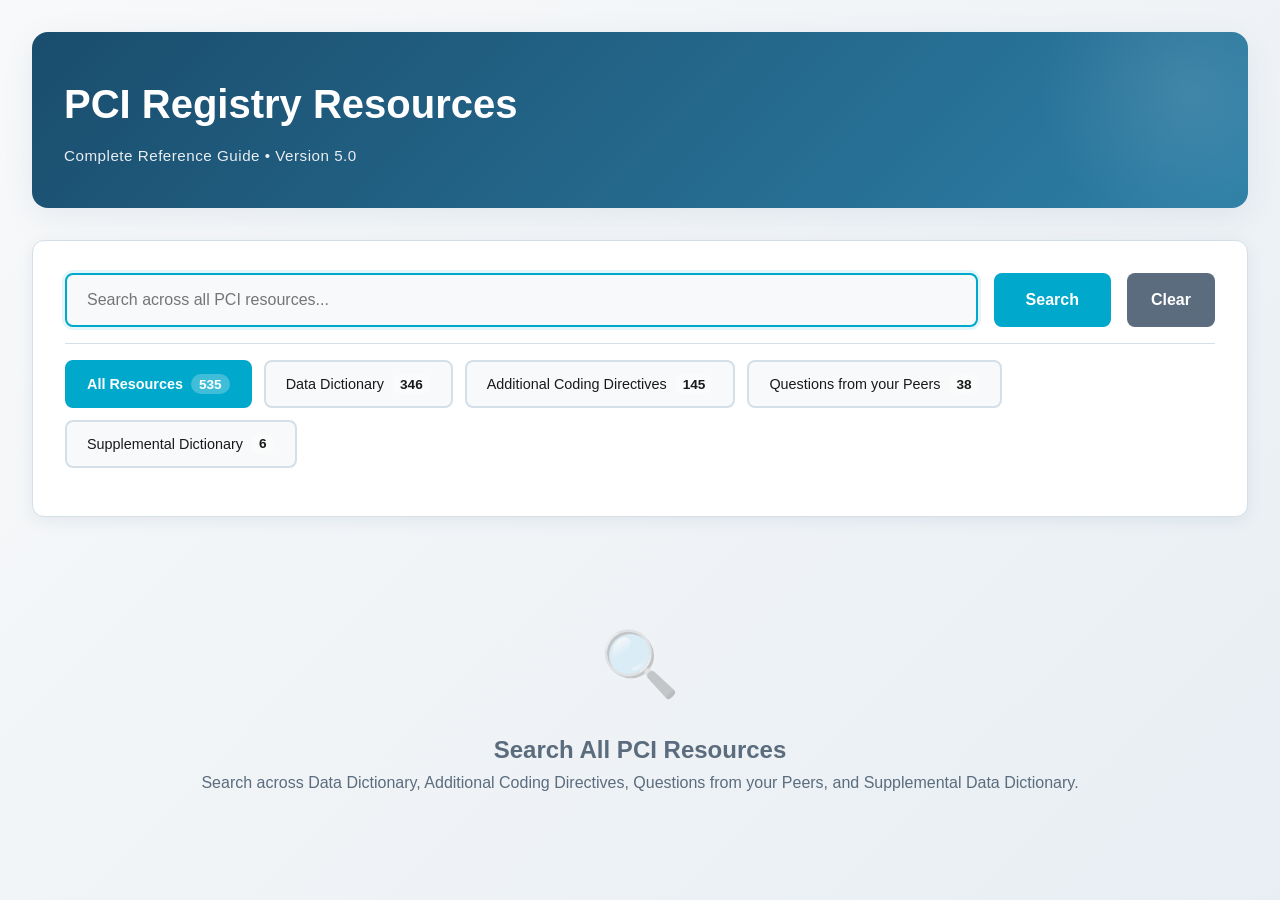
==== commit 82f3a319: "Add clickable resource type filter buttons - Replaced number display under resource types with click" ====
--- a/index.html
+++ b/index.html
@@ -151,6 +151,61 @@
             background: #455a64;
         }
 
+        .filter-buttons-container {
+            display: flex;
+            flex-wrap: wrap;
+            gap: 0.75rem;
+            padding: 1rem 0;
+            border-top: 1px solid var(--border);
+            margin-top: 1rem;
+        }
+
+        .filter-button {
+            background: var(--bg-main);
+            color: var(--text-primary);
+            border: 2px solid var(--border);
+            padding: 0.75rem 1.25rem;
+            border-radius: 8px;
+            font-size: 0.9rem;
+            font-weight: 500;
+            cursor: pointer;
+            transition: all 0.3s ease;
+            display: flex;
+            align-items: center;
+            gap: 0.5rem;
+        }
+
+        .filter-button:hover {
+            background: var(--bg-card);
+            border-color: var(--accent);
+            transform: translateY(-2px);
+            box-shadow: 0 4px 8px var(--shadow);
+        }
+
+        .filter-button.active {
+            background: var(--accent);
+            color: white;
+            border-color: var(--accent);
+            font-weight: 600;
+        }
+
+        .filter-button.active:hover {
+            background: var(--secondary);
+            border-color: var(--secondary);
+        }
+
+        .filter-count {
+            background: rgba(255, 255, 255, 0.3);
+            padding: 0.15rem 0.5rem;
+            border-radius: 12px;
+            font-size: 0.85rem;
+            font-weight: 600;
+        }
+
+        .filter-button.active .filter-count {
+            background: rgba(255, 255, 255, 0.25);
+        }
+
         .stats {
             display: grid;
             grid-template-columns: repeat(auto-fit, minmax(160px, 1fr));
@@ -430,27 +485,29 @@
                 <button onclick="performSearch()">Search</button>
                 <button class="clear-button" onclick="clearSearch()">Clear</button>
             </div>
-            <div class="stats">
-                <div class="stat-item">
-                    <span class="stat-label">Data Dictionary</span>
-                    <span class="stat-value" id="dictionaryCount">346</span>
-                </div>
-                <div class="stat-item">
-                    <span class="stat-label">Coding Directives</span>
-                    <span class="stat-value" id="directivesCount">145</span>
-                </div>
-                <div class="stat-item">
-                    <span class="stat-label">Peer Questions</span>
-                    <span class="stat-value" id="peersCount">38</span>
-                </div>
-                <div class="stat-item">
-                    <span class="stat-label">Supplemental</span>
-                    <span class="stat-value" id="supplementCount">6</span>
-                </div>
-                <div class="stat-item">
-                    <span class="stat-label">Total Resources</span>
-                    <span class="stat-value" id="totalCount">535</span>
-                </div>
+            <div class="filter-buttons-container">
+                <button class="filter-button active" onclick="setResourceFilter('all')">
+                    All Resources
+                    <span class="filter-count" id="totalCount">535</span>
+                </button>
+                <button class="filter-button" onclick="setResourceFilter('Data Dictionary')">
+                    Data Dictionary
+                    <span class="filter-count" id="dictionaryCount">346</span>
+                </button>
+                <button class="filter-button" onclick="setResourceFilter('Additional Coding Directives')">
+                    Additional Coding Directives
+                    <span class="filter-count" id="directivesCount">145</span>
+                </button>
+                <button class="filter-button" onclick="setResourceFilter('Questions from your Peers')">
+                    Questions from your Peers
+                    <span class="filter-count" id="peersCount">38</span>
+                </button>
+                <button class="filter-button" onclick="setResourceFilter('Supplemental Data Dictionary')">
+                    Supplemental Dictionary
+                    <span class="filter-count" id="supplementCount">6</span>
+                </button>
+            </div>
+            <div class="stats" style="display: none;">
                 <div class="stat-item">
                     <span class="stat-label">Results Found</span>
                     <span class="stat-value" id="resultsCount">0</span>
@@ -476,6 +533,23 @@
         const directivesData = combinedData.filter(item => item.source === 'Additional Coding Directives');
         const peersData = combinedData.filter(item => item.source === 'Questions from your Peers');
         const supplementData = combinedData.filter(item => item.source === 'Supplemental Data Dictionary');
+
+        // Track the currently active filter
+        let currentFilter = 'all';
+
+        // Function to set the resource filter
+        function setResourceFilter(filterType) {
+            currentFilter = filterType;
+
+            // Update button active states
+            document.querySelectorAll('.filter-button').forEach(btn => {
+                btn.classList.remove('active');
+            });
+            event.target.closest('.filter-button').classList.add('active');
+
+            // Perform search with new filter
+            performSearch();
+        }
 
         // Initialize on page load
         document.addEventListener('DOMContentLoaded', function() {
@@ -697,7 +771,7 @@
         function performSearch() {
             const searchTerm = document.getElementById('searchInput').value.trim();
             const resultsContainer = document.getElementById('resultsContainer');
-            
+
             if (!searchTerm) {
                 resultsContainer.innerHTML = `
                     <div class="empty-state">
@@ -710,7 +784,14 @@
                 return;
             }
 
-            const results = combinedData.filter(item => searchInItem(item, searchTerm));
+            // Filter by search term first
+            let results = combinedData.filter(item => searchInItem(item, searchTerm));
+
+            // Then filter by resource type if not 'all'
+            if (currentFilter !== 'all') {
+                results = results.filter(item => item.source === currentFilter);
+            }
+
             document.getElementById('resultsCount').textContent = results.length;
 
             if (results.length === 0) {
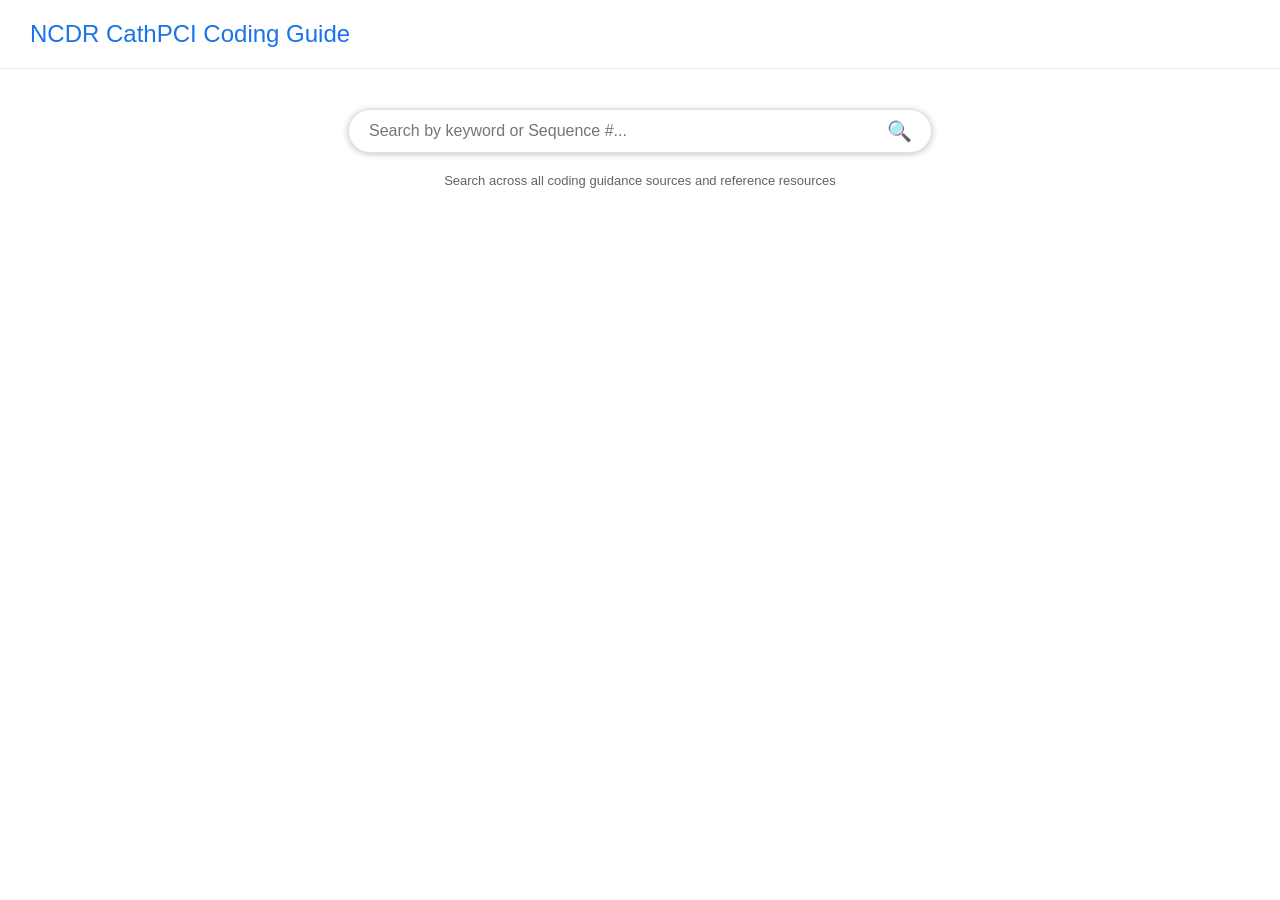
==== commit 89db62e2: "Rename main_search_page.html to index.html" ====
--- a/index.html
+++ b/index.html
@@ -3,25 +3,8 @@
 <head>
     <meta charset="UTF-8">
     <meta name="viewport" content="width=device-width, initial-scale=1.0">
-    <title>PCI Registry Data Dictionary v5.0</title>
+    <title>NCDR CathPCI Coding Guide Search</title>
     <style>
-        :root {
-            --primary: #1a4d6d;
-            --secondary: #2d7fa6;
-            --accent: #00a8cc;
-            --highlight: #ffa726;
-            --bg-main: #f8f9fa;
-            --bg-card: #ffffff;
-            --text-primary: #1a1a1a;
-            --text-secondary: #5a6c7d;
-            --border: #d4dfe8;
-            --shadow: rgba(26, 77, 109, 0.08);
-            --success: #4caf50;
-            --directive-color: #7b1fa2;
-            --peers-color: #f57c00;
-            --supplement-color: #c62828;
-        }
-
         * {
             margin: 0;
             padding: 0;
@@ -29,794 +12,9442 @@
         }
 
         body {
-            font-family: Helvetica, Arial, sans-serif;
-            background: linear-gradient(135deg, #f8f9fa 0%, #e8eef3 100%);
-            color: var(--text-primary);
-            line-height: 1.6;
+            font-family: Arial, sans-serif;
+            background-color: #ffffff;
+            color: #202124;
+            display: flex;
+            flex-direction: column;
             min-height: 100vh;
         }
 
-        .container {
-            max-width: 1400px;
-            margin: 0 auto;
-            padding: 2rem;
+        .header {
+            padding: 20px 30px;
+            border-bottom: 1px solid #ebebeb;
         }
 
-        header {
-            background: linear-gradient(135deg, var(--primary) 0%, var(--secondary) 100%);
-            color: white;
-            padding: 2.5rem 2rem;
-            border-radius: 16px;
-            margin-bottom: 2rem;
-            box-shadow: 0 8px 32px var(--shadow);
-            position: relative;
-            overflow: hidden;
-        }
-
-        header::before {
-            content: '';
-            position: absolute;
-            top: 0;
-            right: 0;
-            width: 300px;
-            height: 300px;
-            background: radial-gradient(circle, rgba(255,255,255,0.1) 0%, transparent 70%);
-            border-radius: 50%;
-            transform: translate(30%, -30%);
-        }
-
-        h1 {
-            font-family: Helvetica, Arial, sans-serif;
-            font-size: 2.5rem;
-            font-weight: 700;
-            margin-bottom: 0.5rem;
-            position: relative;
-            z-index: 1;
-        }
-
-        .version {
-            font-size: 0.95rem;
-            opacity: 0.9;
+        .logo {
+            font-size: 24px;
             font-weight: 400;
-            letter-spacing: 0.5px;
+            color: #1a73e8;
         }
 
         .search-container {
-            background: var(--bg-card);
-            padding: 2rem;
-            border-radius: 12px;
-            box-shadow: 0 4px 16px var(--shadow);
-            margin-bottom: 2rem;
-            border: 1px solid var(--border);
+            display: flex;
+            flex-direction: column;
+            align-items: center;
+            padding: 40px 20px;
+            max-width: 100%;
         }
 
-        .search-group {
-            display: grid;
-            grid-template-columns: 1fr auto auto;
-            gap: 1rem;
-            margin-bottom: 1rem;
+        .search-container.with-results {
+            padding: 20px 20px;
+            align-items: flex-start;
+            max-width: 1200px;
+            margin: 0 auto;
+            width: 100%;
         }
 
-        .input-wrapper {
+        .search-box-wrapper {
+            width: 100%;
+            max-width: 584px;
             position: relative;
         }
 
-        input[type="text"] {
-            width: 100%;
-            padding: 1rem 1.25rem;
-            border: 2px solid var(--border);
-            border-radius: 8px;
-            font-family: Helvetica, Arial, sans-serif;
-            font-size: 1rem;
-            transition: all 0.3s ease;
-            background: var(--bg-main);
+        .search-container.with-results .search-box-wrapper {
+            max-width: 100%;
         }
 
-        input[type="text"]:focus {
+        .search-box {
+            width: 100%;
+            padding: 12px 50px 12px 20px;
+            font-size: 16px;
+            border: 1px solid #dfe1e5;
+            border-radius: 24px;
             outline: none;
-            border-color: var(--accent);
-            box-shadow: 0 0 0 3px rgba(0, 168, 204, 0.1);
+            box-shadow: 0 1px 6px rgba(32,33,36,.28);
+            transition: box-shadow 0.2s;
         }
 
-        button {
-            padding: 1rem 2rem;
-            background: var(--accent);
-            color: white;
-            border: none;
-            border-radius: 8px;
-            font-family: Helvetica, Arial, sans-serif;
-            font-size: 1rem;
-            font-weight: 600;
-            cursor: pointer;
-            transition: all 0.3s ease;
-            white-space: nowrap;
+        .search-box:hover,
+        .search-box:focus {
+            box-shadow: 0 1px 6px rgba(32,33,36,.40);
         }
 
-        button:hover {
-            background: var(--secondary);
-            transform: translateY(-2px);
-            box-shadow: 0 6px 20px rgba(0, 168, 204, 0.3);
+        .search-icon {
+            position: absolute;
+            right: 20px;
+            top: 50%;
+            transform: translateY(-50%);
+            color: #9aa0a6;
+            font-size: 20px;
+            pointer-events: none;
         }
 
-        button:active {
-            transform: translateY(0);
-        }
-
-        .clear-button {
-            background: var(--text-secondary);
-            padding: 1rem 1.5rem;
-        }
-
-        .clear-button:hover {
-            background: #455a64;
-        }
-
-        .filter-buttons-container {
-            display: flex;
-            flex-wrap: wrap;
-            gap: 0.75rem;
-            padding: 1rem 0;
-            border-top: 1px solid var(--border);
-            margin-top: 1rem;
-        }
-
-        .filter-button {
-            background: var(--bg-main);
-            color: var(--text-primary);
-            border: 2px solid var(--border);
-            padding: 0.75rem 1.25rem;
-            border-radius: 8px;
-            font-size: 0.9rem;
-            font-weight: 500;
-            cursor: pointer;
-            transition: all 0.3s ease;
-            display: flex;
-            align-items: center;
-            gap: 0.5rem;
-        }
-
-        .filter-button:hover {
-            background: var(--bg-card);
-            border-color: var(--accent);
-            transform: translateY(-2px);
-            box-shadow: 0 4px 8px var(--shadow);
-        }
-
-        .filter-button.active {
-            background: var(--accent);
-            color: white;
-            border-color: var(--accent);
-            font-weight: 600;
-        }
-
-        .filter-button.active:hover {
-            background: var(--secondary);
-            border-color: var(--secondary);
-        }
-
-        .filter-count {
-            background: rgba(255, 255, 255, 0.3);
-            padding: 0.15rem 0.5rem;
-            border-radius: 12px;
-            font-size: 0.85rem;
-            font-weight: 600;
-        }
-
-        .filter-button.active .filter-count {
-            background: rgba(255, 255, 255, 0.25);
-        }
-
-        .stats {
-            display: grid;
-            grid-template-columns: repeat(auto-fit, minmax(160px, 1fr));
-            gap: 1.25rem;
-            padding: 1rem 0;
-            border-top: 1px solid var(--border);
-            margin-top: 1rem;
-            font-size: 0.9rem;
-        }
-
-        .stat-item {
-            display: flex;
-            flex-direction: column;
-            gap: 0.25rem;
-        }
-
-        .stat-label {
-            color: var(--text-secondary);
-            font-size: 0.8rem;
-        }
-
-        .stat-value {
-            font-weight: 700;
-            color: var(--accent);
-            font-size: 1.2rem;
+        .search-tips {
+            margin-top: 20px;
+            font-size: 13px;
+            color: #5f6368;
+            text-align: center;
         }
 
         .results-container {
-            display: grid;
-            gap: 1.5rem;
+            width: 100%;
+            max-width: 1200px;
+            margin: 0 auto;
+            padding: 20px;
         }
 
-        .result-card {
-            background: var(--bg-card);
-            border-radius: 12px;
-            padding: 1.75rem;
-            box-shadow: 0 2px 8px var(--shadow);
-            border-left: 4px solid var(--accent);
-            transition: all 0.3s ease;
-            animation: slideIn 0.4s ease;
+        .result-count {
+            font-size: 14px;
+            color: #70757a;
+            margin-bottom: 20px;
         }
 
-        .result-card.directive-source {
-            border-left-color: var(--directive-color);
+        .result-item {
+            background: #fff;
+            border: 1px solid #e8eaed;
+            border-radius: 8px;
+            padding: 20px;
+            margin-bottom: 16px;
+            box-shadow: 0 1px 2px rgba(0,0,0,0.05);
+            transition: box-shadow 0.2s;
         }
 
-        .result-card.peers-source {
-            border-left-color: var(--peers-color);
+        .result-item:hover {
+            box-shadow: 0 2px 8px rgba(0,0,0,0.1);
         }
 
-        .result-card.supplement-source {
-            border-left-color: var(--supplement-color);
+        /* Source badge styling */
+        .source-badge {
+            display: inline-block;
+            font-size: 11px;
+            font-weight: 600;
+            padding: 4px 10px;
+            border-radius: 4px;
+            text-transform: uppercase;
+            letter-spacing: 0.5px;
+            margin-bottom: 8px;
         }
 
-        @keyframes slideIn {
-            from {
-                opacity: 0;
-                transform: translateY(20px);
-            }
-            to {
-                opacity: 1;
-                transform: translateY(0);
-            }
+        .source-badge.data-dictionary {
+            background: #e8f5e9;
+            color: #2e7d32;
         }
 
-        .result-card:hover {
-            box-shadow: 0 8px 24px var(--shadow);
-            transform: translateY(-4px);
+        .source-badge.acd {
+            background: #fff3e0;
+            color: #ef6c00;
         }
 
-        .source-badge {
-            display: inline-block;
-            padding: 0.4rem 0.9rem;
-            border-radius: 20px;
-            font-size: 0.8rem;
-            font-weight: 700;
-            text-transform: uppercase;
-            letter-spacing: 0.5px;
-            margin-bottom: 1rem;
+        .source-badge.pending {
+            background: #e3f2fd;
+            color: #1565c0;
         }
 
-        .source-badge.dictionary {
-            background: linear-gradient(135deg, var(--primary), var(--secondary));
-            color: white;
+        .source-badge.supplemental {
+            background: #f3e5f5;
+            color: #7b1fa2;
         }
 
-        .source-badge.directive {
-            background: linear-gradient(135deg, var(--directive-color), #9c27b0);
-            color: white;
+        .source-badge.reference {
+            background: #fce4ec;
+            color: #c2185b;
         }
 
-        .source-badge.peers {
-            background: linear-gradient(135deg, var(--peers-color), #ff9800);
-            color: white;
+        .result-header {
+            display: flex;
+            align-items: baseline;
+            margin-bottom: 12px;
+            flex-wrap: wrap;
+            gap: 12px;
         }
 
-        .source-badge.supplement {
-            background: linear-gradient(135deg, var(--supplement-color), #e53935);
-            color: white;
-        }
-
-        .element-header {
-            display: flex;
-            justify-content: space-between;
-            align-items: start;
-            margin-bottom: 1.25rem;
-            gap: 1rem;
-        }
-
-        .element-ref {
-            background: linear-gradient(135deg, var(--primary), var(--secondary));
-            color: white;
-            padding: 0.5rem 1rem;
-            border-radius: 6px;
-            font-weight: 700;
-            font-size: 1.1rem;
-            min-width: 100px;
-            text-align: center;
-            box-shadow: 0 2px 8px rgba(26, 77, 109, 0.2);
-        }
-
-        .directive-ref {
-            background: linear-gradient(135deg, var(--directive-color), #9c27b0);
-        }
-
-        .peers-ref {
-            background: linear-gradient(135deg, var(--peers-color), #ff9800);
-        }
-
-        .supplement-ref {
-            background: linear-gradient(135deg, var(--supplement-color), #e53935);
+        .sequence-number {
+            font-size: 13px;
+            color: #ffffff;
+            font-weight: 500;
+            padding: 4px 8px;
+            background: #013349;
+            border-radius: 4px;
         }
 
         .element-name {
-            font-family: Helvetica, Arial, sans-serif;
-            font-size: 1.4rem;
-            font-weight: 700;
-            color: var(--primary);
+            font-size: 18px;
+            font-weight: 500;
+            color: #1a0dab;
             flex: 1;
-            line-height: 1.3;
         }
 
-        .field-group {
-            margin-bottom: 1.25rem;
+        .acd-number {
+            font-size: 12px;
+            color: #ef6c00;
+            font-weight: 600;
+            padding: 3px 8px;
+            background: #fff3e0;
+            border-radius: 3px;
+            border: 1px solid #ffb74d;
         }
 
-        .field-group:last-child {
+        .selection-badge {
+            font-size: 12px;
+            color: #7b1fa2;
+            font-weight: 600;
+            padding: 3px 8px;
+            background: #f3e5f5;
+            border-radius: 3px;
+            border: 1px solid #ce93d8;
+        }
+
+        .pdf-badge {
+            font-size: 12px;
+            color: #c2185b;
+            font-weight: 600;
+            padding: 3px 8px;
+            background: #fce4ec;
+            border-radius: 3px;
+            border: 1px solid #f48fb1;
+        }
+
+        .result-section {
+            margin-bottom: 12px;
+        }
+
+        .result-section:last-child {
             margin-bottom: 0;
         }
 
-        .field-label {
-            font-weight: 700;
-            color: var(--secondary);
+        .section-label {
+            font-size: 12px;
+            font-weight: 600;
+            color: #70757a;
             text-transform: uppercase;
-            font-size: 0.8rem;
             letter-spacing: 0.5px;
-            margin-bottom: 0.5rem;
+            margin-bottom: 6px;
+        }
+
+        .section-content {
+            font-size: 14px;
+            line-height: 1.6;
+            color: #202124;
+            white-space: pre-wrap;
+        }
+
+        /* PDF download button */
+        .pdf-download-button {
+            display: inline-block;
+            margin-top: 12px;
+            padding: 10px 20px;
+            background: #c2185b;
+            color: white;
+            text-decoration: none;
+            border-radius: 4px;
+            font-size: 14px;
+            font-weight: 600;
+            transition: background 0.2s;
+        }
+
+        .pdf-download-button:hover {
+            background: #ad1457;
+        }
+
+        /* Q&A specific styling for ACDs */
+        .qa-section {
+            background: #fffbf0;
+            border-left: 3px solid #ef6c00;
+            padding: 12px;
+            margin-top: 12px;
+            border-radius: 4px;
+        }
+
+        .question-label {
+            font-size: 12px;
+            font-weight: 600;
+            color: #ef6c00;
+            margin-bottom: 6px;
+        }
+
+        .answer-label {
+            font-size: 12px;
+            font-weight: 600;
+            color: #2e7d32;
+            margin-top: 10px;
+            margin-bottom: 6px;
+        }
+
+        /* Notes section for Pending Updates */
+        .notes-section {
+            background: #e3f2fd;
+            border-left: 3px solid #1565c0;
+            padding: 12px;
+            margin-top: 12px;
+            border-radius: 4px;
+        }
+
+        .notes-label {
+            font-size: 12px;
+            font-weight: 600;
+            color: #1565c0;
+            margin-bottom: 6px;
+        }
+
+        /* Supplemental Guidance section */
+        .supplemental-section {
+            background: #f3e5f5;
+            border-left: 3px solid #7b1fa2;
+            padding: 12px;
+            margin-top: 12px;
+            border-radius: 4px;
+        }
+
+        .supplemental-label {
+            font-size: 12px;
+            font-weight: 600;
+            color: #7b1fa2;
+            margin-bottom: 6px;
+        }
+
+        .posted-date {
+            font-size: 11px;
+            color: #70757a;
+            font-style: italic;
+            margin-top: 8px;
+        }
+
+        /* Additional Guidance Styles */
+        .additional-guidance-toggle {
+            background: #f8f9fa;
+            border: 1mm solid #FF6720;
+            border-radius: 6px;
+            padding: 12px 16px;
+            cursor: pointer;
             display: flex;
             align-items: center;
-            gap: 0.5rem;
+            justify-content: space-between;
+            transition: background-color 0.2s;
+            margin-top: 12px;
         }
 
-        .field-label::before {
-            content: '';
-            width: 4px;
-            height: 4px;
-            background: var(--accent);
-            border-radius: 50%;
+        .additional-guidance-toggle:hover {
+            background: #f1f3f4;
         }
 
-        .field-content {
-            color: var(--text-primary);
-            padding: 0.75rem;
-            background: var(--bg-main);
-            border-radius: 6px;
-            white-space: pre-wrap;
-            line-height: 1.7;
-            font-size: 0.95rem;
+        .additional-guidance-toggle-text {
+            font-size: 13px;
+            font-weight: 600;
+            color: #013349;
+            display: flex;
+            align-items: center;
+            gap: 8px;
         }
 
-        .section-badge {
-            display: inline-block;
-            padding: 0.3rem 0.7rem;
-            background: var(--bg-main);
-            border-radius: 6px;
-            font-size: 0.85rem;
-            color: var(--text-secondary);
-            margin-top: 0.5rem;
+        .additional-guidance-icon {
+            font-size: 16px;
+            transition: transform 0.3s;
         }
 
-        .date-badge {
-            display: inline-block;
-            padding: 0.3rem 0.7rem;
-            background: var(--bg-main);
-            border-radius: 6px;
-            font-size: 0.85rem;
-            color: var(--text-secondary);
-            margin-top: 0.5rem;
+        .additional-guidance-icon.expanded {
+            transform: rotate(180deg);
         }
 
-        .empty-state {
-            text-align: center;
-            padding: 4rem 2rem;
-            color: var(--text-secondary);
+        .additional-guidance-content {
+            max-height: 0;
+            overflow: hidden;
+            transition: max-height 0.3s ease-out;
+            background: #f8f9fa;
+            border: 1mm solid #FF6720;
+            border-top: none;
+            border-radius: 0 0 6px 6px;
+            margin-top: -6px;
         }
 
-        .empty-state-icon {
-            font-size: 4rem;
-            margin-bottom: 1rem;
-            opacity: 0.3;
+        .additional-guidance-content.expanded {
+            max-height: 2000px;
+            transition: max-height 0.5s ease-in;
+        }
+
+        .additional-guidance-inner {
+            padding: 16px;
+            font-size: 14px;
+            line-height: 1.6;
+            color: #202124;
+            white-space: pre-wrap;
         }
 
         .no-results {
-            background: var(--bg-card);
-            border-radius: 12px;
-            padding: 3rem;
             text-align: center;
-            box-shadow: 0 2px 8px var(--shadow);
+            padding: 60px 20px;
+            color: #70757a;
         }
 
         .no-results-icon {
-            font-size: 3rem;
-            margin-bottom: 1rem;
+            font-size: 48px;
+            margin-bottom: 16px;
         }
 
-        .highlight {
-            background: linear-gradient(120deg, rgba(255, 167, 38, 0.2) 0%, rgba(255, 167, 38, 0.1) 100%);
-            padding: 0.15rem 0.3rem;
-            border-radius: 3px;
-            font-weight: 600;
+        .no-results-text {
+            font-size: 20px;
+            margin-bottom: 8px;
+        }
+
+        .no-results-suggestions {
+            font-size: 14px;
+            line-height: 1.6;
+        }
+
+        mark {
+            background-color: #ffeb3b;
+            padding: 0 2px;
+            border-radius: 2px;
         }
 
         @media (max-width: 768px) {
-            .container {
-                padding: 1rem;
+            .header {
+                padding: 15px 20px;
             }
 
-            h1 {
-                font-size: 1.8rem;
+            .logo {
+                font-size: 20px;
             }
 
-            .search-group {
-                grid-template-columns: 1fr;
+            .search-container {
+                padding: 30px 15px;
             }
 
-            .stats {
-                grid-template-columns: repeat(2, 1fr);
+            .search-box {
+                font-size: 14px;
             }
 
-            .element-header {
-                flex-direction: column;
+            .result-item {
+                padding: 16px;
             }
 
-            .element-ref {
-                align-self: flex-start;
+            .element-name {
+                font-size: 16px;
             }
         }
     </style>
 </head>
 <body>
-    <div class="container">
-        <header>
-            <h1>PCI Registry Resources</h1>
-            <div class="version">Complete Reference Guide • Version 5.0</div>
-        </header>
+    <div class="header">
+        <div class="logo">NCDR CathPCI Coding Guide</div>
+    </div>
 
-        <div class="search-container">
-            <div class="search-group">
-                <div class="input-wrapper">
-                    <input 
-                        type="text" 
-                        id="searchInput" 
-                        placeholder="Search across all PCI resources..."
-                        autofocus
-                    >
-                </div>
-                <button onclick="performSearch()">Search</button>
-                <button class="clear-button" onclick="clearSearch()">Clear</button>
-            </div>
-            <div class="filter-buttons-container">
-                <button class="filter-button active" onclick="setResourceFilter('all')">
-                    All Resources
-                    <span class="filter-count" id="totalCount">535</span>
-                </button>
-                <button class="filter-button" onclick="setResourceFilter('Data Dictionary')">
-                    Data Dictionary
-                    <span class="filter-count" id="dictionaryCount">346</span>
-                </button>
-                <button class="filter-button" onclick="setResourceFilter('Additional Coding Directives')">
-                    Additional Coding Directives
-                    <span class="filter-count" id="directivesCount">145</span>
-                </button>
-                <button class="filter-button" onclick="setResourceFilter('Questions from your Peers')">
-                    Questions from your Peers
-                    <span class="filter-count" id="peersCount">38</span>
-                </button>
-                <button class="filter-button" onclick="setResourceFilter('Supplemental Data Dictionary')">
-                    Supplemental Dictionary
-                    <span class="filter-count" id="supplementCount">6</span>
-                </button>
-            </div>
-            <div class="stats" style="display: none;">
-                <div class="stat-item">
-                    <span class="stat-label">Results Found</span>
-                    <span class="stat-value" id="resultsCount">0</span>
-                </div>
-            </div>
+    <div class="search-container" id="searchContainer">
+        <div class="search-box-wrapper">
+            <input 
+                type="text" 
+                class="search-box" 
+                id="searchInput" 
+                placeholder="Search by keyword or Sequence #..." 
+                autocomplete="off"
+            >
+            <span class="search-icon">🔍</span>
         </div>
-
-        <div id="resultsContainer" class="results-container">
-            <div class="empty-state">
-                <div class="empty-state-icon">🔍</div>
-                <h2>Search All PCI Resources</h2>
-                <p>Search across Data Dictionary, Additional Coding Directives, Questions from your Peers, and Supplemental Data Dictionary.</p>
-            </div>
+        <div class="search-tips">
+            Search across all coding guidance sources and reference resources
         </div>
     </div>
 
+    <div class="results-container" id="resultsContainer" style="display: none;"></div>
+
     <script>
-        // Embedded combined data
-        const combinedData = [{"Element Reference": 2000, "Name": "Last Name", "Coding Instructions": "Indicate the patient's last name. Hyphenated names should be recorded with a hyphen.", "Target Value": "The value on arrival at this facility", "Supporting Definition": "", "source": "Data Dictionary"}, {"Element Reference": 2010, "Name": "First Name", "Coding Instructions": "Indicate the patient's first name.", "Target Value": "The value on arrival at this facility", "Supporting Definition": "", "source": "Data Dictionary"}, {"Element Reference": 2020, "Name": "Middle Name", "Coding Instructions": "Indicate the patient's middle name.\n\nNote(s):\nIt is acceptable to specify the middle initial.\n\nIf there is no middle name given, leave field blank.\n\nIf there are multiple middle names, enter all of the middle names sequentially.\n\nIf the name exceeds 50 characters, enter the first 50 letters only.", "Target Value": "The value on arrival at this facility", "Supporting Definition": "", "source": "Data Dictionary"}, {"Element Reference": 2030, "Name": "SSN", "Coding Instructions": "Indicate the patient's United States Social Security Number (SSN).\n\nNote(s):\nIf the patient does not have a US Social Security Number (SSN), leave blank and check 'SSN NA'.", "Target Value": "The value on arrival at this facility", "Supporting Definition": "", "source": "Data Dictionary"}, {"Element Reference": 2031, "Name": "SSN N/A", "Coding Instructions": "Indicate if the patient does not have a United States Social Security Number (SSN).", "Target Value": "The value on arrival at this facility", "Supporting Definition": "", "source": "Data Dictionary"}, {"Element Reference": 2040, "Name": "Patient ID", "Coding Instructions": "Indicate the number created and automatically inserted by the software that uniquely identifies this patient.\n\nNote(s):\nOnce assigned to a patient at the participating facility, this number will never be changed or reassigned to a different patient. If the patient returns to the same participating facility or for follow up, they will receive this same unique patient identifier.", "Target Value": "The value on arrival at this facility", "Supporting Definition": "", "source": "Data Dictionary"}, {"Element Reference": 2045, "Name": "Other ID", "Coding Instructions": "Indicate an optional patient identifier, such as medical record number, that can be associated with the patient.", "Target Value": "", "Supporting Definition": "", "source": "Data Dictionary"}, {"Element Reference": 2050, "Name": "Birth Date", "Coding Instructions": "Indicate the patient's date of birth.", "Target Value": "The value on arrival at this facility", "Supporting Definition": "", "source": "Data Dictionary"}, {"Element Reference": 2060, "Name": "Sex", "Coding Instructions": "Indicate the patient's sex at birth.", "Target Value": "The value on arrival at this facility", "Supporting Definition": "", "source": "Data Dictionary"}, {"Element Reference": 2065, "Name": "Patient Zip Code", "Coding Instructions": "Indicate the patient's United States Postal Service zip code of their primary residence.\n\nNote(s):\nIf the patient does not have a U.S. residence, or is homeless, leave blank and check 'Zip Code NA'.", "Target Value": "The value on arrival at this facility", "Supporting Definition": "", "source": "Data Dictionary"}, {"Element Reference": 2066, "Name": "Zip Code N/A", "Coding Instructions": "Indicate if the patient does not have a United States Postal Service zip code.\n\nNote(s):\nThis includes patients who do not have a U.S. residence or are homeless.", "Target Value": "The value on arrival at this facility", "Supporting Definition": "", "source": "Data Dictionary"}, {"Element Reference": 2070, "Name": "Race - White", "Coding Instructions": "Indicate if the patient is White as determined by the patient/family.\n\nNote(s):\nIf the patient has multiple race origins, specify them using the other race selections in addition to this one.", "Target Value": "The value on arrival at this facility", "Supporting Definition": "Individuals with origins in any of the original peoples of Europe, including, for example, English, German, Irish, Italian, Polish, and Scottish.", "source": "Data Dictionary"}, {"Element Reference": 2071, "Name": "Race - Black/African American", "Coding Instructions": "Indicate if the patient is Black or African American as determined by the patient/family.\n\nNote(s):\nIf the patient has multiple race origins, specify them using the other race selections in addition to this one.", "Target Value": "The value on arrival at this facility", "Supporting Definition": "Individuals with origins in any of the Black racial groups of Africa, including, for example, African American, Jamaican, Haitian, Nigerian, Ethiopian, and Somali.", "source": "Data Dictionary"}, {"Element Reference": 2073, "Name": "Race - American Indian/Alaskan Native", "Coding Instructions": "Indicate if the patient is American Indian or Alaskan Native as determined by the patient/family.\n\nNote(s):\nIf the patient has multiple race origins, specify them using the other race selections in addition to this one.", "Target Value": "The value on arrival at this facility", "Supporting Definition": "Individuals with origins in any of the original peoples of North, Central, and South America, including, for example, Navajo Nation, Blackfeet Tribe of the Blackfeet Indian Reservation of Montana, Native Village of Barrow Inupiat Traditional Government, Nome Eskimo Community, Aztec, and Maya.", "source": "Data Dictionary"}, {"Element Reference": 2072, "Name": "Race - Asian", "Coding Instructions": "Indicate if the patient is Asian as determined by the patient/family.\n\nNote(s):\nIf the patient has multiple race origins, specify them using the other race selections in addition to this one.", "Target Value": "The value on arrival at this facility", "Supporting Definition": "Individuals with origins in any of the original peoples of Central or East Asia, Southeast Asia, or South Asia, including, for example, Chinese, Asian Indian, Filipino, Vietnamese, Korean, and Japanese.", "source": "Data Dictionary"}, {"Element Reference": 2080, "Name": "Race - Asian Indian", "Coding Instructions": "Indicate if the patient is Asian Indian as determined by the patient/family.\n\nNote(s):\nIf the patient has multiple race origins, specify them using the other race selections in addition to this one.", "Target Value": "The value on arrival at this facility", "Supporting Definition": "Having origins in any of the original peoples of India.", "source": "Data Dictionary"}, {"Element Reference": 2081, "Name": "Race - Chinese", "Coding Instructions": "Indicate if the patient is Chinese as determined by the patient/family.\n\nNote(s):\nIf the patient has multiple race origins, specify them using the other race selections in addition to this one.", "Target Value": "The value on arrival at this facility", "Supporting Definition": "Having origins in any of the original peoples of China.", "source": "Data Dictionary"}, {"Element Reference": 2082, "Name": "Race - Filipino", "Coding Instructions": "Indicate if the patient is Filipino as determined by the patient/family.\n\nNote(s):\nIf the patient has multiple race origins, specify them using the other race selections in addition to this one.", "Target Value": "The value on arrival at this facility", "Supporting Definition": "Having origins in any of the original peoples of the Philippines.", "source": "Data Dictionary"}, {"Element Reference": 2083, "Name": "Race - Japanese", "Coding Instructions": "Indicate if the patient is Japanese as determined by the patient/family.  \n\nNote(s):\nIf the patient has multiple race origins, specify them using the other race selections in addition to this one.", "Target Value": "The value on arrival at this facility", "Supporting Definition": "Having origins in any of the original peoples of Japan.", "source": "Data Dictionary"}, {"Element Reference": 2084, "Name": "Race - Korean", "Coding Instructions": "Indicate if the patient is Korean as determined by the patient/family.\n\nNote(s):\nIf the patient has multiple race origins, specify them using the other race selections in addition to this one.", "Target Value": "The value on arrival at this facility", "Supporting Definition": "Having origins in any of the original peoples of Korea.", "source": "Data Dictionary"}, {"Element Reference": 2085, "Name": "Race - Vietnamese", "Coding Instructions": "Indicate if the patient is Vietnamese as determined by the patient/family.\n\nNote(s):\nIf the patient has multiple race origins, specify them using the other race selections in addition to this one.", "Target Value": "The value on arrival at this facility", "Supporting Definition": "Having origins in any of the original peoples of Viet Nam.", "source": "Data Dictionary"}, {"Element Reference": 2086, "Name": "Race - Other Asian", "Coding Instructions": "Indicate if the patient is of Other Asian descent as determined by the patient/family.\n\nNote(s):\nIf the patient has multiple race origins, specify them using the other race selections in addition to this one.", "Target Value": "The value on arrival at this facility", "Supporting Definition": "Having origins in any of the original peoples elsewhere in Asia.", "source": "Data Dictionary"}, {"Element Reference": 2074, "Name": "Race - Native Hawaiian/Pacific Islander", "Coding Instructions": "Indicate if the patient is Native Hawaiian or Pacific Islander as determined by the patient/family.\n\nNote(s):\nIf the patient has multiple race origins, specify them using the other race selections in addition to this one.", "Target Value": "The value on arrival at this facility", "Supporting Definition": "Individuals with origins in any of the original peoples of Hawaii, Guam, Samoa, or other Pacific Islands, including, for example, Native Hawaiian, Samoan, Chamorro, Tongan, Fijian, and Marshallese.", "source": "Data Dictionary"}, {"Element Reference": 2090, "Name": "Race - Native Hawaiian", "Coding Instructions": "Indicate if the patient is Native Hawaiian as determined by the patient/family.\n\nNote(s):\nIf the patient has multiple race origins, specify them using the other race selections in addition to this one.", "Target Value": "The value on arrival at this facility", "Supporting Definition": "Having origins in any of the original peoples of the islands of Hawaii.", "source": "Data Dictionary"}, {"Element Reference": 2091, "Name": "Race - Guamanian or Chamorro", "Coding Instructions": "Indicate if the patient is Guamanian or Chamorro as determined by the patient/family.\n\nNote(s):\nIf the patient has multiple race origins, specify them using the other race selections in addition to this one.", "Target Value": "The value on arrival at this facility", "Supporting Definition": "Having origins in any of the original peoples of the Mariana Islands or the island of Guam.", "source": "Data Dictionary"}, {"Element Reference": 2092, "Name": "Race - Samoan", "Coding Instructions": "Indicate if the patient is Samoan as determined by the patient/family.\n\nNote(s):\nIf the patient has multiple race origins, specify them using the other race selections in addition to this one.", "Target Value": "The value on arrival at this facility", "Supporting Definition": "Having origins in any of the original peoples of the island of the Samoa.", "source": "Data Dictionary"}, {"Element Reference": 2093, "Name": "Race - Other Pacific Islander", "Coding Instructions": "Indicate if the patient is Other Pacific Islander as determined by the patient/family.\n\nNote(s):\nIf the patient has multiple race origins, specify them using the other race selections in addition to this one.", "Target Value": "The value on arrival at this facility", "Supporting Definition": "Having origins in any of the original peoples of any other island in the Pacific. ", "source": "Data Dictionary"}, {"Element Reference": 2075, "Name": "Race - Middle Eastern/North African", "Coding Instructions": "Indicate if the patient is Middle Eastern or North African as determined by the patient/family.", "Target Value": "The value on arrival at this facility", "Supporting Definition": "Individuals with origins in any of the original peoples of the Middle East or North Africa, including, for example, Lebanese, Iranian, Egyptian, Syrian, Iraqi, and Israeli.", "source": "Data Dictionary"}, {"Element Reference": 2076, "Name": "Hispanic or Latino Ethnicity", "Coding Instructions": "Indicate if the patient is of Hispanic or Latino ethnicity as determined by the patient/family. \n\nNote(s):\nIf the patient has multiple hispanic or latin ethnicity, specify them using the other ethnicity selections in addition to this one.", "Target Value": "The value on arrival at this facility", "Supporting Definition": "Includes individuals of Mexican, Puerto Rican, Salvadoran, Cuban, Dominican, Guatemalan, and other Central or South American or Spanish culture or origin.", "source": "Data Dictionary"}, {"Element Reference": 2100, "Name": "Hispanic Ethnicity Type - Mexican, Mexican-American, Chicano", "Coding Instructions": "Indicate if the patient is Mexican, Mexican - American, or Chicano as determined by the patient/family.\n\nNote(s):\nIf the patient has multiple hispanic or latin ethnicity, specify them using the other ethnicity selections in addition to this one.", "Target Value": "The value on arrival at this facility", "Supporting Definition": "Having origins in any of the original peoples of Mexico.", "source": "Data Dictionary"}, {"Element Reference": 2101, "Name": "Hispanic Ethnicity Type - Puerto Rican", "Coding Instructions": "Indicate if the patient is Puerto Rican as determined by the patient/family. \n\nNote(s):\nIf the patient has multiple hispanic or latin ethnicity, specify them using the other ethnicity selections in addition to this one.", "Target Value": "The value on arrival at this facility", "Supporting Definition": "Having origins in any of the original peoples of Puerto Rico.", "source": "Data Dictionary"}, {"Element Reference": 2102, "Name": "Hispanic Ethnicity Type - Cuban", "Coding Instructions": "Indicate if the patient is Cuban as determined by the patient/family.\n\nNote(s):\nIf the patient has multiple hispanic or latin ethnicity, specify them using the other ethnicity selections in addition to this one.", "Target Value": "The value on arrival at this facility", "Supporting Definition": "Having origins in any of the original peoples of Cuba.", "source": "Data Dictionary"}, {"Element Reference": 2103, "Name": "Hispanic Ethnicity Type - Other Hispanic, Latino or Spanish Origin", "Coding Instructions": "Indicate if the patient is another Hispanic, Latino, or Spanish origin as determined by the patient/family.\n\nNote(s):\nIf the patient has multiple hispanic or latin ethnicity, specify them using the other ethnicity selections in addition to this one.", "Target Value": "The value on arrival at this facility", "Supporting Definition": "Having origins in any of the originals peoples in other Hispanic, Latino or Spanish territories.", "source": "Data Dictionary"}, {"Element Reference": 2999, "Name": "Episode Unique Key", "Coding Instructions": "Indicate the unique key associated with each patient episode record as assigned by the EMR/EHR or your software application.", "Target Value": "", "Supporting Definition": "", "source": "Data Dictionary"}, {"Element Reference": 3001, "Name": "Arrival Date and Time", "Coding Instructions": "Indicate the date and time the patient arrived at your facility.\n\nNote(s):\nIndicate the time (hours:minutes) using the military 24-hour clock, beginning at midnight (00:00 hours).", "Target Value": "", "Supporting Definition": "", "source": "Data Dictionary"}, {"Element Reference": 3050, "Name": "Admitting Provider Last Name", "Coding Instructions": "Indicate the last name of the admitting provider.\n\nNote(s):\nIf the name exceeds 50 characters, enter the first 50 characters only.\n\nThe completion of this data element is voluntary and at the discretion of your facility. NCDR will use the data to provide reporting at the physician level, which may assist physicians with demonstrating value based care as well as support your facility's engagement in quality improvement efforts. If completed, NCDR will defer to your facility's determination of assigning Admitting, Attending, and Discharging Provider roles, as supported by the patient medical record.", "Target Value": "The value on arrival at this facility", "Supporting Definition": "", "source": "Data Dictionary"}, {"Element Reference": 3051, "Name": "Admitting Provider First Name", "Coding Instructions": "Indicate the first name of the admitting provider.\n\nNote(s):\nIf the name exceeds 50 characters, enter the first 50 characters only.\n\nThe completion of this data element is voluntary and at the discretion of your facility. NCDR will use the data to provide reporting at the physician level, which may assist physicians with demonstrating value based care as well as support your facility's engagement in quality improvement efforts. If completed, NCDR will defer to your facility's determination of assigning Admitting, Attending, and Discharging Provider roles, as supported by the patient medical record.", "Target Value": "The value on arrival at this facility", "Supporting Definition": "", "source": "Data Dictionary"}, {"Element Reference": 3052, "Name": "Admitting Provider Middle Name", "Coding Instructions": "Indicate the middle name of the admitting provider.\n\nNote(s):\nIt is acceptable to specify the middle initial.\n\nIf there is no middle name given, leave field blank.\n\nIf there are multiple middle names, enter all of the middle names sequentially.\n\nIf the name exceeds 50 characters, enter the first 50 letters only.\n\nThe completion of this data element is voluntary and at the discretion of your facility. NCDR will use the data to provide reporting at the physician level, which may assist physicians with demonstrating value based care as well as support your facility's engagement in quality improvement efforts. If completed, NCDR will defer to your facility's determination of assigning Admitting, Attending, and Discharging Provider roles, as supported by the patient medical record.", "Target Value": "The value on arrival at this facility", "Supporting Definition": "", "source": "Data Dictionary"}, {"Element Reference": 3053, "Name": "Admitting Provider NPI", "Coding Instructions": "Indicate the National Provider Identifier (NPI) of the provider that admitted the patient. NPI's, assigned by the Centers for Medicare and Medicaid Services (CMS), are used to uniquely identify physicians for Medicare billing purposes.\n\nNote(s): \nThe completion of this data element is voluntary and at the discretion of your facility. NCDR will use the data to provide reporting at the physician level, which may assist physicians with demonstrating value based care as well as support your facility's engagement in quality improvement efforts. If completed, NCDR will defer to your facility's determination of assigning Admitting, Attending, and Discharging Provider roles, as supported by the patient medical record.", "Target Value": "The value on arrival at this facility", "Supporting Definition": "", "source": "Data Dictionary"}, {"Element Reference": 3005, "Name": "Health Insurance", "Coding Instructions": "Indicate if the patient has health insurance.", "Target Value": "The value on arrival at this facility", "Supporting Definition": "", "source": "Data Dictionary"}, {"Element Reference": 3010, "Name": "Health Insurance Payment Source", "Coding Instructions": "Indicate the patient's health insurance payment type.\n\nNote(s):\nIf the patient has multiple insurance payors, select all payors.\n\nIf there is uncertainty regarding how to identify a specific health insurance plan, please discuss with your billing department to understand how it should be identified in the registry.", "Target Value": "The value on arrival at this facility", "Supporting Definition": "", "source": "Data Dictionary"}, {"Element Reference": 3015, "Name": "Health Insurance Claim Number (HIC)", "Coding Instructions": "Indicate the patient's Health Insurance Claim (HIC) number.\n\nNote(s):\nEnter the Health Insurance Claim (HIC) number for those patients covered by Medicare. Patients with other insurances will not have a HIC number.", "Target Value": "The value on arrival at this facility", "Supporting Definition": "The Health Insurance Claim (HIC) number is the unique identifier issued to all Medicare eligible beneficiaries by either the Social Security Administration (SSA) or the Centers for Medicare & Medicaid Services.", "source": "Data Dictionary"}, {"Element Reference": 3020, "Name": "Patient Enrolled in Research Study", "Coding Instructions": "Indicate if the patient is enrolled in an ongoing ACC - NCDR research study related to this registry.", "Target Value": "Any occurrence between arrival at this facility and discharge", "Supporting Definition": "A clinical or research study is one in which participants are assigned to receive one or more interventions (or no intervention) so that researchers can evaluate the effects of the interventions on biomedical or health-related outcomes. The assignments are determined by the study protocol. Participants may receive diagnostic, therapeutic, or other types of interventions.", "source": "Data Dictionary"}, {"Element Reference": 3036, "Name": "Patient Restriction", "Coding Instructions": "Indicate if the patient requested for their information not to be used for any research or studies for the associated episode of care.\n\nNote(s):\nDocumentation must be found in the patient record to support the request of removal of their information.", "Target Value": "Last value between arrival and discharge from facility", "Supporting Definition": "", "source": "Data Dictionary"}, {"Element Reference": 3055, "Name": "Attending Provider Last Name", "Coding Instructions": "Indicate the last name of the attending provider.\n\nNote(s):\nIf the name exceeds 50 characters, enter the first 50 characters only.\n\nThe completion of this data element is voluntary and at the discretion of your facility. NCDR will use the data to provide reporting at the physician level, which may assist physicians with demonstrating value based care as well as support your facility's engagement in quality improvement efforts. If completed, NCDR will defer to your facility's determination of assigning Admitting, Attending, and Discharging Provider roles, as supported by the patient medical record.", "Target Value": "All values between arrival at this facility and discharge", "Supporting Definition": "", "source": "Data Dictionary"}, {"Element Reference": 3056, "Name": "Attending Provider First Name", "Coding Instructions": "Indicate the first name of the attending provider.\n\nNote(s):\nIf the name exceeds 50 characters, enter the first 50 characters only.\n\nThe completion of this data element is voluntary and at the discretion of your facility. NCDR will use the data to provide reporting at the physician level, which may assist physicians with demonstrating value based care as well as support your facility's engagement in quality improvement efforts. If completed, NCDR will defer to your facility's determination of assigning Admitting, Attending, and Discharging Provider roles, as supported by the patient medical record.", "Target Value": "All values between arrival at this facility and discharge", "Supporting Definition": "", "source": "Data Dictionary"}, {"Element Reference": 3057, "Name": "Attending Provider Middle Name", "Coding Instructions": "Indicate the middle name of the attending provider.\n\nNote(s):\nIt is acceptable to specify the middle initial.\n\nIf there is no middle name given, leave field blank.\n\nIf there are multiple middle names, enter all of the middle names sequentially.\n\nIf the name exceeds 50 characters, enter the first 50 letters only.\n\nThe completion of this data element is voluntary and at the discretion of your facility. NCDR will use the data to provide reporting at the physician level, which may assist physicians with demonstrating value based care as well as support your facility's engagement in quality improvement efforts. If completed, NCDR will defer to your facility's determination of assigning Admitting, Attending, and Discharging Provider roles, as supported by the patient medical record.", "Target Value": "All values between arrival at this facility and discharge", "Supporting Definition": "", "source": "Data Dictionary"}, {"Element Reference": 3058, "Name": "Attending Provider NPI", "Coding Instructions": "Indicate the National Provider Identifier (NPI) of the provider that will be listed as the physician of record during the hospitalization. NPI's, assigned by the Centers for Medicare and Medicaid Services (CMS), are used to uniquely identify physicians for Medicare billing purposes.\n\nNote(s): \nThe completion of this data element is voluntary and at the discretion of your facility. NCDR will use the data to provide reporting at the physician level, which may assist physicians with demonstrating value based care as well as support your facility's engagement in quality improvement efforts. If completed, NCDR will defer to your facility's determination of assigning Admitting, Attending, and Discharging Provider roles, as supported by the patient medical record.", "Target Value": "All values between arrival at this facility and discharge", "Supporting Definition": "", "source": "Data Dictionary"}, {"Element Reference": 3025, "Name": "Research Study Name", "Coding Instructions": "Indicate the research study name as provided by the research study protocol.\n\nNote(s):\nIf the patient is in more than one research study, list each separately.", "Target Value": "", "Supporting Definition": "", "source": "Data Dictionary"}, {"Element Reference": 3030, "Name": "Research Study Patient ID", "Coding Instructions": "Indicate the research study patient identification number as assigned by the research protocol.\n\nNote(s):\nIf the patient is in more than one research study, list each separately.", "Target Value": "", "Supporting Definition": "", "source": "Data Dictionary"}, {"Element Reference": 4615, "Name": "Hypertension", "Coding Instructions": "Indicate if the patient has a current diagnosis of hypertension.", "Target Value": "Any occurrence between birth and arrival at this facility", "Supporting Definition": "", "source": "Data Dictionary"}, {"Element Reference": 4620, "Name": "Dyslipidemia", "Coding Instructions": "Indicate if the patient has a history of dyslipidemia diagnosed and/or treated by a physician.", "Target Value": "Any occurrence between birth and arrival at this facility", "Supporting Definition": "", "source": "Data Dictionary"}, {"Element Reference": 4291, "Name": "Prior Myocardial Infarction", "Coding Instructions": "Indicate if the patient has had at least one documented previous myocardial infarction.\n\nNote(s): \nCode 'No' if the patient's only MI occurred at the transferring facility.\n\n Code 'Yes' if the patient's only MI occurred at the transferring facility but it was treated with PCI or CABG prior to arrival at this facility", "Target Value": "Any occurrence between birth and arrival at this facility", "Supporting Definition": "", "source": "Data Dictionary"}, {"Element Reference": 4296, "Name": "Most Recent MI Date", "Coding Instructions": "Indicate the date of the most recent myocardial infarction.\n\nNote(s):\nIf the month or day of the myocardial infarction is unknown, please code 01/01/YYYY. If the specific year is unknown in the current record, the year may be estimated based on timeframes found in prior medical record documentation (Example: If the patient had \"most recent myocardial infarction\" documented in a record from 2011, then the year 2011 can be utilized and coded as 01/01/2011).", "Target Value": "The last value between birth and arrival at this facility", "Supporting Definition": "", "source": "Data Dictionary"}, {"Element Reference": 4495, "Name": "Prior Percutaneous Coronary Intervention", "Coding Instructions": "Indicate if the patient had a percutaneous coronary intervention (PCI), prior to this admission.", "Target Value": "Any occurrence between birth and arrival at this facility", "Supporting Definition": "", "source": "Data Dictionary"}, {"Element Reference": 4503, "Name": "Most Recent Percutaneous Coronary Intervention Date", "Coding Instructions": "Indicate the date of the most recent percutaneous coronary intervention (PCI) that the patient received prior to this admission.\n\nNote(s):\nIf the month or day of the PCI is unknown, please code 01/01/YYYY. If the specific year is unknown in the current record, the year may be estimated based on timeframes found in prior medical record documentation (Example: If the patient had \"most recent PCI\" documented in a record from 2011, then the year 2011 can be utilized and coded as 01/01/2011).", "Target Value": "The last value between birth and arrival at this facility", "Supporting Definition": "", "source": "Data Dictionary"}, {"Element Reference": 4501, "Name": "Percutaneous Coronary Intervention of the Left Main Coronary Artery", "Coding Instructions": "Indicate if the patient's prior PCI included revascularization of the Left Main.", "Target Value": "Any occurrence between birth and arrival at this facility", "Supporting Definition": "", "source": "Data Dictionary"}, {"Element Reference": 4502, "Name": "Percutaneous Coronary Intervention of the Left Main Coronary Artery Unknown", "Coding Instructions": "Indicate if it is unknown if the patient's prior PCI included revascularization of the Left Main.", "Target Value": "Any occurrence between birth and arrival at this facility", "Supporting Definition": "", "source": "Data Dictionary"}, {"Element Reference": 6000, "Name": "Height", "Coding Instructions": "Indicate the patient's height in centimeters.", "Target Value": "The last value prior to the start of the first procedure", "Supporting Definition": "", "source": "Data Dictionary"}, {"Element Reference": 6005, "Name": "Weight", "Coding Instructions": "Indicate the patient's weight in kilograms. ", "Target Value": "The last value prior to the start of the first procedure", "Supporting Definition": "", "source": "Data Dictionary"}, {"Element Reference": 4287, "Name": "Family History of Premature Coronary Artery Disease", "Coding Instructions": "Indicate if the patient has a family history of premature coronary artery disease.\n\nNote(s):  \nIf the patient is adopted, or the family history is unknown, code 'No'.\n\nFamily history includes any direct blood relatives (parents, siblings, children) who have had any of the following diagnosed at age less than 55 years for male relatives or less than 65 years for female relatives\n\n1. Angina\n\n2. Acute myocardial infarction\n\n3. Sudden cardiac death without obvious cause\n\n4. Coronary artery bypass graft surgery\n\n5. Percutaneous coronary intervention", "Target Value": "Any occurrence between birth and arrival at this facility", "Supporting Definition": "", "source": "Data Dictionary"}, {"Element Reference": 4551, "Name": "Cerebrovascular Disease", "Coding Instructions": "Indicate if the patient has a history of cerebrovascular disease.", "Target Value": "Any occurrence between birth and arrival at this facility", "Supporting Definition": "Current or previous history of any of the following:\n\n- Ischemic stroke: infarction of central nervous system tissue whether symptomatic or silent (asymptomatic).\n\n-TIA: transient episode of neurological dysfunction caused by focal brain, spinal cord, or retinal ischemia without acute infarction. The symptoms typically last less than 24 hours.\n\n- Noninvasive or invasive arterial imaging test demonstrating 50% stenosis of any of the major extracranial or intracranial vessels to the brain.\n\n- Previous cervical or cerebral artery revascularization surgery or percutaneous intervention.\n\nThis does not include chronic (nonvascular) neurological diseases or other acute neurological insults such as metabolic and anoxic ischemic encephalopathy.", "source": "Data Dictionary"}, {"Element Reference": 4610, "Name": "Peripheral Arterial Disease", "Coding Instructions": "Indicate if the patient has a history of peripheral arterial disease (PAD).", "Target Value": "Any occurrence between birth and arrival at this facility", "Supporting Definition": "Current or previous history of peripheral arterial disease (includes subclavian, iliac, femoral, and upper- and lower-extremity vessels; excludes renal, coronary, cerebral, and mesenteric vessels and aneurysms). This can include:\n* Claudication on exertion\n* Amputation for arterial vascular insufficiency\n* Vascular reconstruction, bypass surgery, or percutaneous revascularization in the arteries of the extremities\n* Positive noninvasive test (e.g., ankle brachial index <= 0.9, ultrasound, MR or CT imaging of >50% diameter stenosis in any peripheral artery (i.e., subclavian, femoral, iliac) or angiographic imaging)", "source": "Data Dictionary"}, {"Element Reference": 4576, "Name": "Chronic Lung Disease", "Coding Instructions": "Indicate if the patient has a history of chronic lung disease.\n\nNote(s):\nA history of chronic inhalation reactive disease (asbestosis, mesothelioma, black lung disease or pneumoconiosis) may qualify as chronic lung disease. Radiation induced pneumonitis or radiation fibrosis also qualifies as chronic lung disease. A history of atelectasis is a transient condition and does not qualify.", "Target Value": "Any occurrence between birth and arrival at this facility", "Supporting Definition": "Chronic lung disease can include patients with chronic obstructive pulmonary disease, chronic bronchitis, or emphysema. It can also include a patient who is currently being chronically treated with inhaled or oral pharmacological therapy (e.g., beta-adrenergic agonist, anti-inflammatory agent, leukotriene receptor antagonist, or steroid). Patients with asthma or seasonal allergies are not considered to have chronic lung disease.", "source": "Data Dictionary"}, {"Element Reference": 4515, "Name": "Prior Coronary Artery Bypass Graft", "Coding Instructions": "Indicate if the patient had coronary artery bypass graft (CABG) surgery prior to this admission.", "Target Value": "Any occurrence between birth and arrival at this facility", "Supporting Definition": "Coronary artery bypass graft surgery is when the native vessels of the heart are bypassed with other vessels (internal mammary artery, radial artery or saphenous vein) to restore normal blood flow to the obstructed coronary arteries.", "source": "Data Dictionary"}, {"Element Reference": 4521, "Name": "Most Recent Coronary Artery Bypass Graft Date", "Coding Instructions": "Indicate the date of the coronary artery bypass graft (CABG) surgery.\n\nNote(s):\nIf the month or day of the CABG is unknown, please code 01/01/YYYY. If the specific year is unknown in the current record, the year may be estimated based on timeframes found in prior medical record documentation (Example: If the patient had CABG documented in a record from 2011, then the year 2011 can be utilized and coded as 01/01/2011).", "Target Value": "The last value between birth and arrival at this facility", "Supporting Definition": "", "source": "Data Dictionary"}, {"Element Reference": 4625, "Name": "Tobacco Use", "Coding Instructions": "Indicate the frequency that the patient uses tobacco.\n\nNote(s): Consider use of any tobacco product as equivalent to a cigarette for referenced definitions.\n\n\n", "Target Value": "The value on arrival at this facility", "Supporting Definition": "", "source": "Data Dictionary"}, {"Element Reference": 4626, "Name": "Tobacco Type", "Coding Instructions": "Indicate the type of tobacco product the patient uses.", "Target Value": "The value on arrival at this facility", "Supporting Definition": "", "source": "Data Dictionary"}, {"Element Reference": 4627, "Name": "Smoking Amount", "Coding Instructions": "Indicate the amount of cigarette smoking reported by the patient.", "Target Value": "The value on arrival at this facility", "Supporting Definition": "", "source": "Data Dictionary"}, {"Element Reference": 4630, "Name": "Cardiac Arrest Out of Healthcare Facility", "Coding Instructions": "Indicate if a cardiac arrest event occurred outside of any healthcare facility.", "Target Value": "The value on arrival at this facility", "Supporting Definition": "\"Sudden\" Cardiac arrest is the sudden cessation of cardiac activity. The victim becomes unresponsive with no normal breathing and no signs of circulation. If corrective measures are not taken rapidly, this condition progresses to sudden death. Cardiac arrest should be used to signify an event as described above that is reversed, usually by CPR and/or defibrillation or cardioversion or cardiac pacing.", "source": "Data Dictionary"}, {"Element Reference": 4631, "Name": "Cardiac Arrest Witnessed", "Coding Instructions": "Indicate if the out-of-hospital cardiac arrest was witnessed by another person.", "Target Value": "The value on arrival at this facility", "Supporting Definition": "A witnessed arrest is one that is seen or heard by another person.", "source": "Data Dictionary"}, {"Element Reference": 4632, "Name": "Cardiac Arrest After Arrival of Emergency Medical Services", "Coding Instructions": "Indicate if the out-of-hospital cardiac arrest occurred after arrival of Emergency Medical Services (EMS).", "Target Value": "The value on arrival at this facility", "Supporting Definition": "Patients who experience a cardiac arrest after the arrival of EMS personnel are in the best circumstances to be resuscitated by trained personnel with the equipment to provide immediate defibrillation.", "source": "Data Dictionary"}, {"Element Reference": 4633, "Name": "First Cardiac Arrest Rhythm", "Coding Instructions": "Indicate if the initial out-of-hospital cardiac arrest rhythm was a shockable rhythm.", "Target Value": "The value on arrival at this facility", "Supporting Definition": "", "source": "Data Dictionary"}, {"Element Reference": 4634, "Name": "First Cardiac Arrest Rhythm Unknown", "Coding Instructions": "Indicate if the initial out-of-hospital cardiac arrest rhythm was unknown.", "Target Value": "The value on arrival at this facility", "Supporting Definition": "", "source": "Data Dictionary"}, {"Element Reference": 4635, "Name": "Cardiac Arrest at Transferring Healthcare Facility", "Coding Instructions": "Indicate if the patient had cardiac arrest at the transferring healthcare facility prior to arrival at the current facility.", "Target Value": "The value on arrival at this facility", "Supporting Definition": "\"Sudden\" Cardiac arrest is the sudden cessation of cardiac activity. The victim becomes unresponsive with no normal breathing and no signs of circulation. If corrective measures are not taken rapidly, this condition progresses to sudden death. Cardiac arrest should be used to signify an event as described above that is reversed, usually by CPR and/or defibrillation or cardioversion or cardiac pacing.", "source": "Data Dictionary"}, {"Element Reference": 4555, "Name": "Diabetes Mellitus", "Coding Instructions": "Indicate if the patient has been diagnosed with diabetes mellitus regardless of duration of disease or need for diabetic medications.", "Target Value": "Any occurrence between birth and the first procedure in this admission", "Supporting Definition": "", "source": "Data Dictionary"}, {"Element Reference": 4560, "Name": "Currently on Dialysis", "Coding Instructions": "Indicate if the patient is currently undergoing either hemodialysis or peritoneal dialysis on an ongoing basis as a result of renal failure.\n\nNote(s): \nIf a patient is receiving continuous veno-venous hemofiltration (CVVH) as a result of renal failure (and not as treatment to remove fluid for heart failure), code 'Yes'.", "Target Value": "Any occurrence between birth and the first procedure in this admission", "Supporting Definition": "", "source": "Data Dictionary"}, {"Element Reference": 4561, "Name": "Canadian Study of Health and Aging (CSHA) Clinical Frailty Scale", "Coding Instructions": "Indicate the Canadian Study of Health and Aging (CSHA) Clinical Frailty Scale of the patient.", "Target Value": "The last value prior to the start of the first procedure", "Supporting Definition": "", "source": "Data Dictionary"}, {"Element Reference": 7000, "Name": "Procedure Start Date and Time", "Coding Instructions": "Indicate the date and time the procedure started. \n\nNote(s):\nIndicate the date/time (mm/dd/yyyy hours:minutes) using the military 24-hour clock, beginning at midnight (0000 hours).\n\nThe time the procedure started is defined as the time at which local anesthetic was first administered for vascular access, or the time of the first attempt at vascular access for the cardiac catheterization (use whichever is earlier).", "Target Value": "Any occurrence on current procedure", "Supporting Definition": "", "source": "Data Dictionary"}, {"Element Reference": 7005, "Name": "Procedure End Date and Time", "Coding Instructions": "Indicate the ending date and time at which the operator completes the procedure and breaks scrub at the end of the procedure.\n\nNote(s):\nIf more than one operator is involved in the case then use the date and time the last operator breaks scrub for the last time.", "Target Value": "The value on current procedure", "Supporting Definition": "", "source": "Data Dictionary"}, {"Element Reference": 7045, "Name": "Diagnostic Coronary Angiography Procedure", "Coding Instructions": "Indicate if the patient had diagnostic coronary angiography.\n\nNote(s):\nIn order to code as 'Yes' when PCI is performed during the same cath lab visit, coronary angiography is understood to reflect the patient's initial evaluation within the last 30 days.\n\nDiagnostic coronary angiography is defined as the passage of a catheter into the aortic root or other great vessels for the purpose of angiography of the native coronary arteries or bypass grafts supplying native coronary arteries.\n\nCode 'No' if the patient presents for a staged PCI.", "Target Value": "The value on current procedure", "Supporting Definition": "", "source": "Data Dictionary"}, {"Element Reference": 7046, "Name": "Diagnostic Catheterization Operator Last Name", "Coding Instructions": "Indicate the last name of the operator who is performing the diagnostic catheterization.\n\nNote(s):\nIf the name exceeds 50 characters, enter the first 50 letters only.", "Target Value": "The value on current procedure", "Supporting Definition": "", "source": "Data Dictionary"}, {"Element Reference": 7047, "Name": "Diagnostic Catheterization Operator First Name", "Coding Instructions": "Indicate the first name of the operator who is performing the diagnostic catheterization.\n\nNote(s):\nIf the name exceeds 50 characters, enter the first 50 letters only.", "Target Value": "The value on current procedure", "Supporting Definition": "", "source": "Data Dictionary"}, {"Element Reference": 7048, "Name": "Diagnostic Catheterization Operator Middle Name", "Coding Instructions": "Indicate the middle name of the operator who is performing the diagnostic catheterization.\n\nNote(s):\nIt is acceptable to specify the middle initial.\n\nIf there is no middle name given, leave field blank.\n\nIf there are multiple middle names, enter all of the middle names sequentially.\n\nIf the name exceeds 50 characters, enter the first 50 letters only.", "Target Value": "The value on current procedure", "Supporting Definition": "", "source": "Data Dictionary"}, {"Element Reference": 7049, "Name": "Diagnostic Catheterization Operator NPI", "Coding Instructions": "Indicate the National Provider Identifier (NPI) of the operator who is performing the diagnostic catheterization. NPI's, assigned by the Centers for Medicare and Medicaid Services (CMS), are used to uniquely identify physicians for Medicare billing purposes.\n\nNote(s): \nThe completion of this data element is voluntary and at the discretion of your facility. NCDR will use the data to provide reporting at the physician level, which may assist physicians with demonstrating value based care as well as support your facility's engagement in quality improvement efforts. If completed, NCDR will defer to your facility's determination of assigning Admitting, Attending, and Discharging Provider roles, as supported by the patient medical record.", "Target Value": "The value on current procedure", "Supporting Definition": "", "source": "Data Dictionary"}, {"Element Reference": 7050, "Name": "Percutaneous Coronary Intervention (PCI)", "Coding Instructions": "Indicate if the patient had a percutaneous coronary intervention (PCI) attempted and/or performed during this cath lab visit.     \n\nNote(s):  \n\nCode 'Yes' when a guidewire is introduced for the purpose of PCI.\n\nA percutaneous coronary intervention (PCI) is the placement of an angioplasty guide wire, balloon, or other device (e.g. stent, atherectomy, brachytherapy, or thrombectomy catheter) into a native coronary artery or coronary artery bypass graft for the purpose of mechanical coronary revascularization.", "Target Value": "The value on current procedure", "Supporting Definition": "", "source": "Data Dictionary"}, {"Element Reference": 7051, "Name": "PCI Operator Last Name", "Coding Instructions": "Indicate the last name of the operator who is performing the percutaneous coronary intervention.\n\nNote(s):\nIf the name exceeds 50 characters, enter the first 50 letters only.", "Target Value": "The value on current procedure", "Supporting Definition": "", "source": "Data Dictionary"}, {"Element Reference": 7052, "Name": "PCI Operator First Name", "Coding Instructions": "Indicate the first name of the operator who is performing the percutaneous coronary intervention.\n\nNote(s):\nIf the name exceeds 50 characters, enter the first 50 letters only.", "Target Value": "The value on current procedure", "Supporting Definition": "", "source": "Data Dictionary"}, {"Element Reference": 7053, "Name": "PCI Operator Middle Name", "Coding Instructions": "Indicate the middle name of the operator who is performing the percutaneous coronary intervention.\n\nNote(s):\nIt is acceptable to specify the middle initial.\n\nIf there is no middle name given, leave field blank.\n\nIf there are multiple middle names, enter all of the middle names sequentially.\n\nIf the name exceeds 50 characters, enter the first 50 letters only.", "Target Value": "The value on current procedure", "Supporting Definition": "", "source": "Data Dictionary"}, {"Element Reference": 7054, "Name": "PCI Operator NPI", "Coding Instructions": "Indicate the National Provider Identifier (NPI) of the operator who is performing the PCI procedure. NPI's, assigned by the Centers for Medicare and Medicaid Services (CMS), are used to uniquely identify physicians for Medicare billing purposes.\n\nNote(s): \nThe completion of this data element is voluntary and at the discretion of your facility. NCDR will use the data to provide reporting at the physician level, which may assist physicians with demonstrating value based care as well as support your facility's engagement in quality improvement efforts. If completed, NCDR will defer to your facility's determination of assigning Admitting, Attending, and Discharging Provider roles, as supported by the patient medical record.", "Target Value": "The value on current procedure", "Supporting Definition": "", "source": "Data Dictionary"}, {"Element Reference": 7060, "Name": "Diagnostic Left Heart Cath", "Coding Instructions": "Indicate if the patient had a left heart cath procedure, defined as the passage of a catheter into the left ventricle for the purposes of angiography or measurement of ventricular pressures and/or oxygen saturation.\n\nNote(s):  Code 'No' if the left ventricle was only assessed post-intervention (PCI).", "Target Value": "The value between start of procedure and prior to the intervention", "Supporting Definition": "", "source": "Data Dictionary"}, {"Element Reference": 7061, "Name": "LVEF % (Diagnostic Left Heart Cath)", "Coding Instructions": "Indicate the best estimate of the current left ventricular ejection fraction.\n\nNote(s):\nEnter a percentage in the range of 01 - 99.  If a percentage range was reported, report the lowest number of the range (i.e.50-55%, is reported as 50%).  \n\nIf only a descriptive value is reported (i.e.normal), enter the corresponding percentage value from the list below:\nNormal = 60%\nGood function = 50%\nMildly reduced = 45%\nFair function = 40%\nModerately reduced = 30%\nPoor function = 25%\nSeverely reduced = 20%\n\n", "Target Value": "The value between start of procedure and prior to the intervention", "Supporting Definition": "The left ventricular ejection fraction is the percentage of blood emptied from the left ventricle at the end of contraction.", "source": "Data Dictionary"}, {"Element Reference": 7065, "Name": "Concomitant Procedures Performed", "Coding Instructions": "Indicate if another procedure was performed in conjunction with a diagnostic coronary angiography and/or PCI procedure.", "Target Value": "The value on current procedure", "Supporting Definition": "", "source": "Data Dictionary"}, {"Element Reference": 7066, "Name": "Concomitant Procedures Performed Type", "Coding Instructions": "Indicate the type of procedure performed in conjunction with a diagnostic coronary angiography and/or PCI procedure.\n\nNote(s):\nThe procedure(s) collected in your application is controlled by Procedure Master file. This file is maintained by the NCDR and will be made available on the internet for downloading and importing/updating into your application.", "Target Value": "The value on current procedure", "Supporting Definition": "", "source": "Data Dictionary"}, {"Element Reference": 7320, "Name": "Arterial Access Site", "Coding Instructions": " Indicate the location of percutaneous entry for the procedure.", "Target Value": "The last value on current procedure", "Supporting Definition": "", "source": "Data Dictionary"}, {"Element Reference": 7325, "Name": "Arterial Cross Over", "Coding Instructions": "Indicate if the procedure involved a crossover to a different access site.\n\nNote(s):\nCode 'Yes' when the final procedure access site is subsequent to where arterial access for the procedure was first attempted.", "Target Value": "The value on current procedure", "Supporting Definition": "", "source": "Data Dictionary"}, {"Element Reference": 7332, "Name": "Closure Method Not Documented", "Coding Instructions": "Indicate if the method to close the arterial access site was not documented.", "Target Value": "All values between start of procedure and next procedure or discharge", "Supporting Definition": "", "source": "Data Dictionary"}, {"Element Reference": 7335, "Name": "Venous Access", "Coding Instructions": "Indicate if a venous access was obtained for the purpose of the diagnostic or PCI procedure.", "Target Value": "The value on current procedure", "Supporting Definition": "", "source": "Data Dictionary"}, {"Element Reference": 6016, "Name": "Systolic Blood Pressure", "Coding Instructions": "Indicate the systolic blood pressure  in mmHg.\n \nNote(s):  \nCode the first systolic blood pressure obtained in the cath lab procedure room.", "Target Value": "The first value on current procedure", "Supporting Definition": "", "source": "Data Dictionary"}, {"Element Reference": 7340, "Name": "Cardiac Arrest at this Facility", "Coding Instructions": "Indicate if a cardiac arrest event occurred at this facility PRIOR to the cath lab visit.", "Target Value": "Any occurrence between arrival at this facility and current procedure", "Supporting Definition": "\"Sudden\" Cardiac arrest is the sudden cessation of cardiac activity. The victim becomes unresponsive with no normal breathing and no signs of circulation. If corrective measures are not taken rapidly, this condition progresses to sudden death. Cardiac arrest should be used to signify an event as described above that is reversed, usually by CPR and/or defibrillation or cardioversion or cardiac pacing.", "source": "Data Dictionary"}, {"Element Reference": 7214, "Name": "Fluoroscopy Time", "Coding Instructions": "Indicate the total fluoroscopy time recorded to the nearest 0.1-minute.  The time recorded should include the total time for the lab visit.", "Target Value": "The total between start of current procedure and end of current procedure", "Supporting Definition": "", "source": "Data Dictionary"}, {"Element Reference": 7215, "Name": "Contrast Volume", "Coding Instructions": "Indicate the volume of contrast (ionic and non-ionic) used in milliliters (ml). The volume recorded should be the total volume for the lab visit.", "Target Value": "The total between start of current procedure and end of current procedure", "Supporting Definition": "", "source": "Data Dictionary"}, {"Element Reference": 7210, "Name": "Cumulative Air Kerma", "Coding Instructions": "Indicate the total radiation dose (Cumulative Air Kerma, or Reference Air Kerma) recorded to the nearest milligray (mGy) or gray (Gy). The value recorded should include the total dose for the lab visit. Cumulative air kerma is the total air kerma accrued from the beginning of an examination or procedure and includes all contributions from fluoroscopic and radiographic irradiation.", "Target Value": "The total between start of current procedure and end of current procedure", "Supporting Definition": "Cumulative air kerma (also known as reference, reference dose, cumulative dose, or cumulative dose at a reference point) is the air kerma accumulated at a specific point in space (the patient entrance reference point) relative to the gantry of the fluoroscopy system.\n\nThe quantity, kerma, originated from the acronym, KERMA, for Kinetic Energy Released per unit Mass (of air).", "source": "Data Dictionary"}, {"Element Reference": 7220, "Name": "Dose Area Product", "Coding Instructions": "Indicate the total fluoroscopy dose to the nearest integer. The value recorded should include the total dose for the lab visit.", "Target Value": "The total between start of current procedure and end of current procedure", "Supporting Definition": "Dose Area Product is the integral of air kerma (the energy extracted from an x-ray beam per unit mass of air in a small irradiated air volume; for diagnostic x-rays, the dose delivered to that volume of air) across the entire x-ray beam emitted from the x-ray tube. It is a surrogate measure of the amount of energy delivered to the patient.\n\nAlso known as KAP (Kerma Area Product).", "source": "Data Dictionary"}, {"Element Reference": 4001, "Name": "Heart Failure", "Coding Instructions": "Indicate if the patient has been diagnosed with heart failure.", "Target Value": "Any occurrence between birth and current procedure", "Supporting Definition": "Heart failure is a complex clinical syndrome that results from any structural or functional impairment of ventricular filling or ejection of blood. The cardinal manifestations of HF are dyspnea and fatigue, which may limit exercise tolerance, and fluid retention, which may lead to pulmonary and/or splanchnic congestion and/or peripheral edema. Some patients have exercise intolerance but little evidence of fluid retention, whereas others complain primarily of edema, dyspnea, or fatigue. Because some patients present without signs or symptoms of volume overload, the term \"heart failure\" is preferred over \"congestive heart failure.\" There is no single diagnostic test for HF because it is largely a clinical diagnosis based on a careful history and physical examination.", "source": "Data Dictionary"}, {"Element Reference": 4011, "Name": "New York Heart Association Classification", "Coding Instructions": "Indicate the patient's latest dyspnea or functional class, coded as the New York Heart Association (NYHA) classification.", "Target Value": "The last value between birth and current procedure", "Supporting Definition": "The NYHA classes focus on exercise capacity and the symptomatic status of the disease.\n\nNYHA Functional Classification - 1.3.6.1.4.1.19376.1.4.1.6.5.8\n\nClass I: Patients with cardiac disease but without resulting limitations of physical activity. Ordinary physical activity does not cause undue fatigue, palpitation, or dyspnea.\n\nClass II: Patients with cardiac disease resulting in slight limitation of physical activity. They are comfortable at rest. Ordinary physical activity results in fatigue, palpitation, or dyspnea.\n\nClass III: Patients with cardiac disease resulting in marked limitation of physical activity. They are comfortable at rest. Less than ordinary activity causes fatigue, palpitation, or dyspnea.\n\nClass IV: Patients with cardiac disease resulting in inability to carry on any physical activity without discomfort. Symptoms are present even at rest or minimal exertion. If any physical activity is undertaken, discomfort is increased.\n\nSource: The Criteria Committee of the New York Heart Association. Nomenclature and Criteria for Diagnosis of Diseases of the Heart and Great Vessels. 9th ed. Boston, Mass: Little, Brown & Co; 1994:253-256.\n\nCodes:\n- Class I: 420300004 (SNOMED CT)\n- Class II: 421704003 (SNOMED CT)\n- Class III: 420913000 (SNOMED CT)\n- Class IV: 422293003 (SNOMED CT)", "source": "Data Dictionary"}, {"Element Reference": 4012, "Name": "Heart Failure Newly Diagnosed", "Coding Instructions": "Indicate if the heart failure was newly diagnosed.\n\nNote: Code 'Yes' (newly diagnosed) if there is no documentation of a prior diagnosis of heart failure.", "Target Value": "The last value between birth and current procedure", "Supporting Definition": "", "source": "Data Dictionary"}, {"Element Reference": 4013, "Name": "Heart Failure Type", "Coding Instructions": "Indicate if the patient has systolic or diastolic heart failure.", "Target Value": "The last value between birth and current procedure", "Supporting Definition": "", "source": "Data Dictionary"}, {"Element Reference": 4014, "Name": "Heart Failure Type Unknown", "Coding Instructions": "Indicate if it is unknown if the patient has systolic or diastolic heart failure.", "Target Value": "The last value between birth and current procedure", "Supporting Definition": "", "source": "Data Dictionary"}, {"Element Reference": 5037, "Name": "Electrocardiac Assessment Method", "Coding Instructions": "Indicate the method used for electrocardiac assessment.", "Target Value": "Last value between 30 days prior to 1st procedure (or previous procedure) and current procedure", "Supporting Definition": "", "source": "Data Dictionary"}, {"Element Reference": 5032, "Name": "Electrocardiac Assessment Results", "Coding Instructions": "Indicate the results of the electrocardiac assessment.\n\nNote(s):\nSelect all abnormal electocardiac findings supported by physician diagnosis as documented in the medical record.", "Target Value": "Last value between 30 days prior to 1st procedure (or previous procedure) and current procedure", "Supporting Definition": "", "source": "Data Dictionary"}, {"Element Reference": 5033, "Name": "New Antiarrhythmic Therapy Initiated Prior to Cath Lab", "Coding Instructions": "Indicate if the patient received a NEW antiarrhythmic therapy PRIOR to evaluation within the cath lab.\n\nNote(s):\nNew Antiarrhythmic therapy is defined as initiation of a new drug to the patient for the purpose of controlling an abnormal rhythm.", "Target Value": "Last value between 30 days prior to 1st procedure (or previous procedure) and current procedure", "Supporting Definition": "", "source": "Data Dictionary"}, {"Element Reference": 5034, "Name": "Electrocardiac Abnormality Type", "Coding Instructions": "Indicate the findings of the electrocardiac assessment.\n\nNote(s): Select all abnormal electrocardiac findings that meet the definition and/or are supported by physician diagnosis.", "Target Value": "All values between 30 days prior to 1st procedure (or previous procedure) and current procedure", "Supporting Definition": "", "source": "Data Dictionary"}, {"Element Reference": 6011, "Name": "Heart Rate", "Coding Instructions": "Indicate the patient's heart rate (beats per minute).\n\nNote(s): During atrial fibrillation code the ventricular rate.", "Target Value": "Last value between 30 days prior to 1st procedure (or previous procedure) and current procedure", "Supporting Definition": "", "source": "Data Dictionary"}, {"Element Reference": 5036, "Name": "Non-Sustained Ventricular Tachycardia Type", "Coding Instructions": "Indicate the non-sustained ventricular tachycardia type.", "Target Value": "Last value between 30 days prior to 1st procedure (or previous procedure) and current procedure", "Supporting Definition": "", "source": "Data Dictionary"}, {"Element Reference": 5200, "Name": "Stress Test Performed", "Coding Instructions": "Indicate if a non-invasive stress test was performed.", "Target Value": "Last value between birth (or previous procedure) and current procedure", "Supporting Definition": "", "source": "Data Dictionary"}, {"Element Reference": 5220, "Name": "Cardiac CTA Performed", "Coding Instructions": "Indicate if a cardiac computerized tomographic angiography (CTA) was performed.", "Target Value": "Any occurrence between birth (or previous procedure) and current procedure", "Supporting Definition": "", "source": "Data Dictionary"}, {"Element Reference": 5226, "Name": "Cardiac CTA Date", "Coding Instructions": "Indicate the most recent date a cardiac computerized tomographic angiography (CTA) was performed.", "Target Value": "Last value between birth (or previous procedure) and current procedure", "Supporting Definition": "", "source": "Data Dictionary"}, {"Element Reference": 5227, "Name": "Cardiac CTA Results", "Coding Instructions": "Indicate the results of the cardiac CTA.", "Target Value": "Last value between birth (or previous procedure) and current procedure", "Supporting Definition": "", "source": "Data Dictionary"}, {"Element Reference": 5228, "Name": "Cardiac CTA Results Unknown", "Coding Instructions": "Indicate if the results of the cardiac CTA are unknown.", "Target Value": "Last value between birth (or previous procedure) and current procedure", "Supporting Definition": "", "source": "Data Dictionary"}, {"Element Reference": 5256, "Name": "Agatston Calcium Score Assessed", "Coding Instructions": "Indicate if the agatston coronary calcium score was assessed.", "Target Value": "Any occurrence between birth (or previous procedure) and current procedure", "Supporting Definition": "", "source": "Data Dictionary"}, {"Element Reference": 5255, "Name": "Agatston Calcium Score", "Coding Instructions": "Indicate the total agatston coronary calcium score.", "Target Value": "Last value between birth (or previous procedure) and current procedure", "Supporting Definition": "After a coronary calcium scan, a calcium score called an Agatston score is provided. The score is based on the amount of calcium found in the coronary (heart) arteries. The test may get an Agatston score for each major artery and a total score.", "source": "Data Dictionary"}, {"Element Reference": 5257, "Name": "Agatston Calcium Score Date", "Coding Instructions": "Indicate the most recent date of the agatston calcium score.", "Target Value": "Last value between birth (or previous procedure) and current procedure", "Supporting Definition": "", "source": "Data Dictionary"}, {"Element Reference": 5111, "Name": "LVEF Assessed (Pre-Procedure)", "Coding Instructions": "Indicate if the left ventricle was assessed prior to the cath lab visit.", "Target Value": "Any occurrence between 6 months prior to procedure and the start of the current procedure", "Supporting Definition": "", "source": "Data Dictionary"}, {"Element Reference": 5116, "Name": "LVEF % (Pre-Procedure)", "Coding Instructions": "Indicate the best estimate of the most recent left ventricular ejection fraction.\n\nNote(s):\nEnter a percentage in the range of 01 - 99.  If a percentage range was reported, report the lowest number of the range (i.e.50-55%, is reported as 50%).\n\nIf only a descriptive value is reported (i.e. Normal), enter the corresponding percentage value from the list below:\nNormal = 60%\nGood function = 50%\nMildly reduced = 45%\nFair function = 40%\nModerately reduced = 30%\nPoor function = 25%\nSeverely reduced = 20%\n\nThe Left Ventricular Ejection Fraction can be assessed via invasive (i.e. LV gram) or non-invasive (i.e. Echo, MR, CT or Nuclear) testing.", "Target Value": "The last value between 6 months prior to procedure and the start of the current procedure", "Supporting Definition": "The left ventricular ejection fraction is the percentage of blood emptied from the left ventricle at the end of contraction.", "source": "Data Dictionary"}, {"Element Reference": 5263, "Name": "Prior Diagnostic Coronary Angiography Procedure without intervention", "Coding Instructions": "Indicate if the patient had a prior diagnostic coronary angiography procedure without a subsequent intervention.\n\nNote(s): \nCode “No” if the patient's previous diagnostic coronary angiogram occurred at the transferring facility and the patient presents for PCI.\n\nCode \"No\"  if the most recent cath lab visit involved PCI.", "Target Value": "Any occurrence between birth (or previous procedure) and current procedure", "Supporting Definition": "", "source": "Data Dictionary"}, {"Element Reference": 5264, "Name": "Prior Diagnostic Coronary Angiography Procedure Date", "Coding Instructions": "Indicate the date of the prior diagnostic coronary angiography.", "Target Value": "Last value between birth (or previous procedure) and current procedure", "Supporting Definition": "", "source": "Data Dictionary"}, {"Element Reference": 5265, "Name": "Prior Diagnostic Coronary Angiography Procedure Results", "Coding Instructions": "Indicate the results of the prior diagnostic coronary angiography.", "Target Value": "Last value between birth (or previous procedure) and current procedure", "Supporting Definition": "", "source": "Data Dictionary"}, {"Element Reference": 5266, "Name": "Prior Diagnostic Coronary Angiography Procedure Results Unknown", "Coding Instructions": "Indicate if the prior diagnostic coronary angiography results are unknown.", "Target Value": "Last value between birth (or previous procedure) and current procedure", "Supporting Definition": "", "source": "Data Dictionary"}, {"Element Reference": 5201, "Name": "Stress Test Performed Type", "Coding Instructions": "Indicate the type of non-invasive stress test performed.", "Target Value": "Last value between birth (or previous procedure) and current procedure", "Supporting Definition": "", "source": "Data Dictionary"}, {"Element Reference": 5204, "Name": "Stress Test Date", "Coding Instructions": "Indicate the most recent date of the stress test.", "Target Value": "Last value between birth (or previous procedure) and current procedure", "Supporting Definition": "", "source": "Data Dictionary"}, {"Element Reference": 5202, "Name": "Stress Test Results", "Coding Instructions": "Indicate the result of the non-invasive stress test.", "Target Value": "Last value between birth (or previous procedure) and current procedure", "Supporting Definition": "", "source": "Data Dictionary"}, {"Element Reference": 5203, "Name": "Stress Test Risk/Extent of Ischemia", "Coding Instructions": "Indicate the risk or extent of ischemia for the non-invasive stress test.", "Target Value": "Last value between birth (or previous procedure) and current procedure", "Supporting Definition": "", "source": "Data Dictionary"}, {"Element Reference": 6986, "Name": "PreProcedure Medication Code", "Coding Instructions": "Indicate the assigned identification number associated with the medications the patient was prescribed or received.\n\nNote:  The medications that should be collected in your application are controlled by a Medication Master file. This file is maintained by the NCDR and will be made available on the internet for downloading and importing/updating into your application. Each medication in the Medication Master file is assigned a timing indicator. This indicator is used to separate procedural medications from medications prescribed at discharge. The separation of these medications is depicted on the data collection form.", "Target Value": "", "Supporting Definition": "", "source": "Data Dictionary"}, {"Element Reference": 6991, "Name": "PreProcedure Medication Administered", "Coding Instructions": "Indicate if the patient was prescribed or received the medication.\n\nNote(s):\nCode 'No' if a patient was given a sublingual, IV, or short acting formula of one of these medications.\n\nCode 'Yes' if the patient received an oral (long-acting formula) of the medication after admission but prior to this cath lab visit.", "Target Value": "Any occurrence between 2 weeks prior to current procedure and current procedure", "Supporting Definition": "", "source": "Data Dictionary"}, {"Element Reference": 5301, "Name": "Q1a: Difficulty walking indoors on level ground", "Coding Instructions": "Indicate the patient's response to the Seattle Angina Questionnaire (SAQ) Question 1a \"Over the past four weeks, as a result of your angina, how much difficulty have you had in: walking indoors on level ground?\"", "Target Value": "The last value between 6 months prior to procedure and the start of the current procedure", "Supporting Definition": "", "source": "Data Dictionary"}, {"Element Reference": 5302, "Name": "Q1b: Difficulty gardening, vacuuming or carrying groceries", "Coding Instructions": "Indicate the patient's response to the Seattle Angina Questionnaire (SAQ) Question 1b \"Over the past four weeks, as a result of your angina, how much difficulty have you had in: gardening, vacuuming, or carrying groceries?\"", "Target Value": "The last value between 6 months prior to procedure and the start of the current procedure", "Supporting Definition": "", "source": "Data Dictionary"}, {"Element Reference": 5303, "Name": "Q1c: Difficulty lifting or moving heavy objects (e.g. furniture, children)", "Coding Instructions": "Indicate the patient's response to the Seattle Angina Questionnaire (SAQ) Question 1c \"Over the past four weeks, as a result of your angina, how much difficulty have you had in: lifting or moving heavy objects (e.g. furniture, children)?\"", "Target Value": "The last value between 6 months prior to procedure and the start of the current procedure", "Supporting Definition": "", "source": "Data Dictionary"}, {"Element Reference": 5305, "Name": "Q2: Had chest pain, chest tightness, or angina", "Coding Instructions": "Indicate the patient's response to the Seattle Angina Questionnaire (SAQ) Question 2 \"Over the past four weeks, on average, how many times have you: Had chest pain, chest tightness, or angina?\"", "Target Value": "The last value between 6 months prior to procedure and the start of the current procedure", "Supporting Definition": "", "source": "Data Dictionary"}, {"Element Reference": 5310, "Name": "Q3: Had to take nitroglycerin (Tablets or spray) for  your chest pain, chest tightness or angina", "Coding Instructions": "Indicate the patient's response to the Seattle Angina Questionnaire (SAQ) Question 3 \"Over the past four weeks, on average, how many times have you: Had to take nitroglycerin (Tablets or spray) for  your chest pain, chest tightness or angina?\"", "Target Value": "The last value between 6 months prior to procedure and the start of the current procedure", "Supporting Definition": "", "source": "Data Dictionary"}, {"Element Reference": 5315, "Name": "Q4: Chest pain, chest tightness or angina limited your enjoyment of life", "Coding Instructions": "Indicate the patient's response to the Seattle Angina Questionnaire (SAQ) Question 4 \"Over the past four weeks, on average, how many times have you: Chest pain, chest tightness or angina limited your enjoyment of life?\"", "Target Value": "The last value between 6 months prior to procedure and the start of the current procedure", "Supporting Definition": "", "source": "Data Dictionary"}, {"Element Reference": 5320, "Name": "Q5: How would you feel about this", "Coding Instructions": "Indicate the patient's response to the Seattle Angina Questionnaire (SAQ) Question 5 \"If you had to spend the rest of  your life with your chest pain, chest tightness or angina the way it is right now how would you feel about that?\"", "Target Value": "The last value between 6 months prior to procedure and the start of the current procedure", "Supporting Definition": "", "source": "Data Dictionary"}, {"Element Reference": 5330, "Name": "Rose Dyspnea Scale Question 1", "Coding Instructions": "Indicate the patient's response to the Rose Dyspnea Scale Questionnaire Question 1 \"Do you get short of breath when hurrying  on level ground or walking up a slight hill?\"", "Target Value": "The last value between 6 months prior to current procedure and current procedure", "Supporting Definition": "", "source": "Data Dictionary"}, {"Element Reference": 5335, "Name": "Rose Dyspnea Scale Question 2", "Coding Instructions": "Indicate the patient's response to the Rose Dyspnea Scale Questionnaire Question 2 \"Do you get short of breath when walking with other people your own age on level ground?\"", "Target Value": "The last value between 6 months prior to current procedure and current procedure", "Supporting Definition": "", "source": "Data Dictionary"}, {"Element Reference": 5340, "Name": "Rose Dyspnea Scale Question 3", "Coding Instructions": "Indicate the patient's response to the Rose Dyspnea Scale Questionnaire Question 3 \"Do you get short of breath when walking at your own pace on level ground?\"", "Target Value": "The last value between 6 months prior to current procedure and current procedure", "Supporting Definition": "", "source": "Data Dictionary"}, {"Element Reference": 5345, "Name": "Rose Dyspnea Scale Question 4", "Coding Instructions": "Indicate the patient's response to the Rose Dyspnea Scale Questionnaire Question 4 \"Do you get short of breath when washing or dressing?\"", "Target Value": "The last value between 6 months prior to current procedure and current procedure", "Supporting Definition": "", "source": "Data Dictionary"}, {"Element Reference": 7330, "Name": "Closure Device Counter", "Coding Instructions": "The software assigned closure device counter should start at 1 and be incremented by one for each closure device used during or after the cath lab visit.\n\nNote(s):\nThe closure device counter number should be assigned sequentially in ascending order. Do not skip numbers.\n\nThe closure device counter is reset back to 1 for each new cath lab visit.", "Target Value": "", "Supporting Definition": "", "source": "Data Dictionary"}, {"Element Reference": 7331, "Name": "Arterial Access Closure Method", "Coding Instructions": "Indicate the arterial closure methods used in chronological order regardless of whether or not they provided hemostasis. The same closure method may be repeated.\n\nNote(s):\nIf multiple access sites were utilized during the procedure, only provide those closure methods used for the site identified in Element Ref# 7320 (Arterial Access Site).\n\nThe closure method devices that should be collected in your application are controlled by a Closure Method Device Master file. This file is maintained by the NCDR and will be made available on the internet for downloading and importing/updating into your application.", "Target Value": "All values between start of procedure and next procedure or discharge", "Supporting Definition": "", "source": "Data Dictionary"}, {"Element Reference": 7333, "Name": "Closure Method Unique Device Identifier", "Coding Instructions": "Indicate the direct identifier portion of the Unique Device Identifier (UDI) associated with the closure method utilized. This ID is provided by the device manufacturer, and is either a GTIN or HIBC number.", "Target Value": "The value on current procedure", "Supporting Definition": "", "source": "Data Dictionary"}, {"Element Reference": 6090, "Name": "PreProcedure Troponin I ", "Coding Instructions": "Indicate the Troponin I result in ng/mL.\n \nNote(s): \nThis may include POC (Point of Care) testing results.", "Target Value": "The last value between date of arrival and current procedure", "Supporting Definition": "The troponin test is used to help diagnose a heart attack, to detect and evaluate mild to severe heart injury, and to distinguish chest pain that may be due to other causes. Troponin values can remain high for 1-2 weeks after a heart attack. The test is not affected by damage to other muscles, so injections, accidents, and drugs that can damage muscle do not affect troponin levels. Troponin may rise following strenuous exercise, although in the absence of signs and symptoms of heart disease, it is usually of no medical significance.", "source": "Data Dictionary"}, {"Element Reference": 6091, "Name": "PreProcedure Troponin I Not Drawn ", "Coding Instructions": "Indicate if the Troponin I was not obtained at your facility.", "Target Value": "The last value between date of arrival and current procedure", "Supporting Definition": "", "source": "Data Dictionary"}, {"Element Reference": 6095, "Name": "Troponin T (Pre-Procedure)", "Coding Instructions": "Indicate the Troponin T result in ng/mL.\n\nNote(s):\nThis may include POC (Point of Care) testing results.", "Target Value": "The last value between date of arrival and current procedure", "Supporting Definition": "The troponin test is used to help diagnose a heart attack, to detect and evaluate mild to severe heart injury, and to distinguish chest pain that may be due to other causes. Troponin values can remain high for 1-2 weeks after a heart attack. The test is not affected by damage to other muscles, so injections, accidents, and drugs that can damage muscle do not affect troponin levels. Troponin may rise following strenuous exercise, although in the absence of signs and symptoms of heart disease, it is usually of no medical significance.", "source": "Data Dictionary"}, {"Element Reference": 6096, "Name": "Troponin T Not Drawn (Pre-Procedure)", "Coding Instructions": "Indicate if the Troponin T was not obtained at your facility.", "Target Value": "The last value between date of arrival and current procedure", "Supporting Definition": "", "source": "Data Dictionary"}, {"Element Reference": 6050, "Name": "Creatinine", "Coding Instructions": "Indicate the creatinine (Cr) level mg/dL.\n\nNote(s):\nThis may include POC (Point of Care) testing results or results obtained prior to arrival at this facility.", "Target Value": "The last value between 30 days prior to the procedure and the current procedure", "Supporting Definition": "Creatinine or creatine anhydride, is a breakdown product of creatine phosphate in muscle. The loss of water molecule from creatine results in the formation of creatinine. It is transferred to the kidneys by blood plasma, whereupon it is eliminated by glomerular filtration and partial tubular excretion. Creatinine is usually produced at a fairly constant rate and measuring its serum level is a simple test. A rise in blood creatinine levels is observed only with marked damage to functioning nephrons; therefore this test is not suitable for detecting early kidney disease. Creatine and creatinine are metabolized in the kidneys, muscle, liver and pancreas.", "source": "Data Dictionary"}, {"Element Reference": 6051, "Name": "Creatinine Not Drawn", "Coding Instructions": "Indicate if a creatinine level was not drawn.", "Target Value": "", "Supporting Definition": "", "source": "Data Dictionary"}, {"Element Reference": 6030, "Name": "Hemoglobin", "Coding Instructions": "Indicate the hemoglobin (Hgb) value in g/dL.\n\nNote(s):  \nThis may include POC (Point of Care) testing results or results obtained prior to arrival at this facility.", "Target Value": "The last value within 30 days prior to the first procedure in this admission", "Supporting Definition": "Hemoglobin (Hb or Hgb) is the iron-containing oxygen-transport metalloprotein in the red blood cells. It carries oxygen from the lungs to the rest of the body (i.e. the tissues) where it releases the oxygen to burn nutrients and provide energy. Hemoglobin concentration measurement is among the most commonly performed blood tests, usually as part of a complete blood count. If the concentration is below normal, this is called anemia. Anemias are classified by the size of red blood cells: \"microcytic\" if red cells are small, \"macrocytic\" if they are large, and \"normocytic\" if otherwise. Dehydration or hyperhydration can greatly influence measured hemoglobin levels.", "source": "Data Dictionary"}, {"Element Reference": 6031, "Name": "Hemoglobin Not Drawn", "Coding Instructions": "Indicate if the hemoglobin was not drawn.", "Target Value": "The last value within 30 days prior to the first procedure in this admission", "Supporting Definition": "", "source": "Data Dictionary"}, {"Element Reference": 6100, "Name": "Total Cholesterol", "Coding Instructions": "Indicate the cholesterol level mg/dL.", "Target Value": "Any occurrence between 30 days prior to the procedure and the procedure", "Supporting Definition": "Cholesterol is a lipidic, waxy alcohol found in the cell membranes and transported in the blood plasma of all animals. It is an essential component of mammalian cell membranes where it establishes proper membrane permeability and fluidity. Cholesterol is the principal sterol synthesized by animals, but small quantities are synthesized in other eukaryotes, such as plants and fungi. It is almost completely absent among prokaryotes, which include bacteria. Cholesterol is classified as a sterol.", "source": "Data Dictionary"}, {"Element Reference": 6101, "Name": "Total Cholesterol Not Drawn", "Coding Instructions": "Indicate if the total cholesterol was not collected.", "Target Value": "Any occurrence between 30 days prior to the procedure and the procedure", "Supporting Definition": "", "source": "Data Dictionary"}, {"Element Reference": 6105, "Name": "High-density Lipoprotein", "Coding Instructions": "Indicate the high-density lipoprotein (HDL) level mg/dL.", "Target Value": "Any occurrence between 30 days prior to the procedure and the procedure", "Supporting Definition": "High-density lipoprotein (HDL) is one of the five major groups of lipoproteins (chylomicrons, VLDL, IDL, LDL, HDL) which enable lipids like cholesterol and triglycerides to be transported within the water based blood stream. In healthy individuals, about thirty percent of blood cholesterol is carried by HDL. High levels of cholesterol in the blood have been linked to damage to arteries and cardiovascular disease.", "source": "Data Dictionary"}, {"Element Reference": 6106, "Name": "High-density Lipoprotein Not Drawn", "Coding Instructions": "Indicate if the high density lipoprotein (HDL) cholesterol value was not drawn.", "Target Value": "Any occurrence between 30 days prior to the procedure and the procedure", "Supporting Definition": "", "source": "Data Dictionary"}, {"Element Reference": 8515, "Name": "PostProcedure Troponin I ", "Coding Instructions": "Indicate the Troponin I result in ng/mL.\n\nNote(s):  \nThis may include POC (Point of Care) testing results.", "Target Value": "The highest value between 6 hours after current procedure and 24 hours after current procedure", "Supporting Definition": "The troponin test is used to help diagnose a heart attack, to detect and evaluate mild to severe heart injury, and to distinguish chest pain that may be due to other causes. Troponin values can remain high for 1-2 weeks after a heart attack. The test is not affected by damage to other muscles, so injections, accidents, and drugs that can damage muscle do not affect troponin levels. Troponin may rise following strenuous exercise, although in the absence of signs and symptoms of heart disease, it is usually of no medical significance.", "source": "Data Dictionary"}, {"Element Reference": 8516, "Name": "PostProcedure Troponin I Not Drawn", "Coding Instructions": "Indicate if the Troponin I was not obtained at your facility.", "Target Value": "The highest value between 6 hours after current procedure and 24 hours after current procedure", "Supporting Definition": "", "source": "Data Dictionary"}, {"Element Reference": 8520, "Name": "Troponin T (Post-Procedure)", "Coding Instructions": "Indicate the Troponin T result in ng/mL.\n\nNote(s): \nThis may include POC (Point of Care) testing results.", "Target Value": "The highest value between 6 hours after current procedure and 24 hours after current procedure", "Supporting Definition": "The troponin test is used to help diagnose a heart attack, to detect and evaluate mild to severe heart injury, and to distinguish chest pain that may be due to other causes. Troponin values can remain high for 1-2 weeks after a heart attack. The test is not affected by damage to other muscles, so injections, accidents, and drugs that can damage muscle do not affect troponin levels. Troponin may rise following strenuous exercise, although in the absence of signs and symptoms of heart disease, it is usually of no medical significance.", "source": "Data Dictionary"}, {"Element Reference": 8521, "Name": "Troponin T Not Drawn (Post-Procedure)", "Coding Instructions": "Indicate if the Troponin T was not obtained at your facility.", "Target Value": "The highest value between 6 hours after current procedure and 24 hours after current procedure", "Supporting Definition": "", "source": "Data Dictionary"}, {"Element Reference": 8510, "Name": "Creatinine", "Coding Instructions": "Indicate the post-procedure creatinine level in mg/dL. If more than one level is available, code the peak level.", "Target Value": "The highest value between current procedure and 5 days after current procedure or until next procedure or discharge", "Supporting Definition": "Creatinine or creatine anhydride, is a breakdown product of creatine phosphate in muscle. The loss of water molecule from creatine results in the formation of creatinine. It is transferred to the kidneys by blood plasma, whereupon it is eliminated by glomerular filtration and partial tubular excretion. Creatinine is usually produced at a fairly constant rate and measuring its serum level is a simple test. A rise in blood creatinine levels is observed only with marked damage to functioning nephrons; therefore this test is not suitable for detecting early kidney disease. Creatine and creatinine are metabolized in the kidneys, muscle, liver and pancreas.", "source": "Data Dictionary"}, {"Element Reference": 8511, "Name": "Creatinine Not Drawn", "Coding Instructions": "Indicate if a post-procedure creatinine level was not drawn.", "Target Value": "The highest value between current procedure and 5 days after current procedure or until next procedure or discharge", "Supporting Definition": "", "source": "Data Dictionary"}, {"Element Reference": 8505, "Name": "Hemoglobin", "Coding Instructions": "Indicate the hemoglobin (Hgb) value in g/dL.", "Target Value": "The lowest value between current procedure and 72 hours after current procedure", "Supporting Definition": "Hemoglobin (Hb or Hgb) is the iron-containing oxygen-transport metalloprotein in the red blood cells. It carries oxygen from the lungs to the rest of the body (i.e. the tissues) where it releases the oxygen to burn nutrients and provide energy. Hemoglobin concentration measurement is among the most commonly performed blood tests, usually as part of a complete blood count. If the concentration is below normal, this is called anemia. Anemias are classified by the size of red blood cells: \"microcytic\" if red cells are small, \"macrocytic\" if they are large, and \"normocytic\" if otherwise. Dehydration or hyperhydration can greatly influence measured hemoglobin levels.", "source": "Data Dictionary"}, {"Element Reference": 8506, "Name": "Hemoglobin Not Drawn", "Coding Instructions": "Indicate if the hemoglobin was not drawn.", "Target Value": "The lowest value between current procedure and 72 hours after current procedure", "Supporting Definition": "", "source": "Data Dictionary"}, {"Element Reference": 7400, "Name": "Indications for Cath Lab Visit", "Coding Instructions": "Indicate the patient symptoms or condition prompting the cath lab visit.\n\nNote(s): \nThe Cath Lab Indications collected in this field by your application are controlled by Cath Lab Indication Master file. This file is maintained by the NCDR and will be made available on the internet for downloading and importing/updating into your application.", "Target Value": "The value on current procedure", "Supporting Definition": "", "source": "Data Dictionary"}, {"Element Reference": 7405, "Name": "Chest Pain Symptom Assessment", "Coding Instructions": "Indicate the chest pain symptom assessment as diagnosed by the physician or described by the patient.", "Target Value": "The value on current procedure", "Supporting Definition": "", "source": "Data Dictionary"}, {"Element Reference": 7410, "Name": "Cardiovascular Instability", "Coding Instructions": "Indicate if the patient has cardiovascular instability.  Cardiovascular instability includes, but is not limited to, persistent ischemic symptoms (such as chest pain or ST elevation), cardiogenic shock, ventricular arrhythmias, symptoms of acute heart failure, or hemodynamic instability (not cardiogenic shock).", "Target Value": "The value on current procedure", "Supporting Definition": "Cardiac Instability is defined as persistent ischemic symptoms, decompensating heart failure, ventricular arrhythmias, cardiogenic shock and hemodynamic instability (not cardiogenic shock).", "source": "Data Dictionary"}, {"Element Reference": 7415, "Name": "Cardiovascular Instability Type", "Coding Instructions": "Indicate the cardiovascular instability type.", "Target Value": "The value on current procedure", "Supporting Definition": "", "source": "Data Dictionary"}, {"Element Reference": 7420, "Name": "Ventricular Support", "Coding Instructions": "Indicate if the patient required any type of ventricular support (i.e. IV vasopressors or mechanical).", "Target Value": "Any occurrence on current procedure", "Supporting Definition": "", "source": "Data Dictionary"}, {"Element Reference": 7421, "Name": "Pharmacologic Vasopressor Support", "Coding Instructions": "Indicate if the patient required pharmacologic vasopressor support.", "Target Value": "Any occurrence on current procedure", "Supporting Definition": "", "source": "Data Dictionary"}, {"Element Reference": 7422, "Name": "Mechanical Ventricular Support", "Coding Instructions": "Indicate if the patient required mechanical ventricular support.", "Target Value": "Any occurrence on current procedure", "Supporting Definition": "", "source": "Data Dictionary"}, {"Element Reference": 7423, "Name": "Mechanical Ventricular Support Device", "Coding Instructions": "Indicate the mechanical ventricular support device used.\n\nNote(s):\nThe device that should be collected in your application are controlled by a Mechanical Ventricular Support Master file. This file is maintained by the NCDR and will be made available on the internet for downloading and importing/updating into your application.", "Target Value": "Any occurrence on current procedure", "Supporting Definition": "", "source": "Data Dictionary"}, {"Element Reference": 7424, "Name": "Mechanical Ventricular Support Timing", "Coding Instructions": "Indicate when the mechanical ventricular support device was placed.", "Target Value": "Any occurrence on current procedure", "Supporting Definition": "", "source": "Data Dictionary"}, {"Element Reference": 7465, "Name": "Evaluation for Surgery Type", "Coding Instructions": "Indicate the type of surgery for which the diagnostic coronary angiography is being performed.", "Target Value": "The value on current procedure", "Supporting Definition": "", "source": "Data Dictionary"}, {"Element Reference": 7466, "Name": "Functional Capacity", "Coding Instructions": "Indicate the functional capacity of the patient as documented by the physician in the medical record. \n\nNote(s):  \nThere should be explicit documentation as part of the pre-op evaluation indicating functional capacity to determine whether the patient should proceed to planned surgery.\n\nMetabolic equivalent of task (MET) is a metabolic unit used to quantify the estimated energy requirements of various activities.", "Target Value": "The last value between 6 months prior to procedure and the start of the current procedure", "Supporting Definition": "Functional capacity (measured in METS) measures the ability (or limitation) of a patient to perform various activities.", "source": "Data Dictionary"}, {"Element Reference": 7467, "Name": "Functional Capacity Unknown", "Coding Instructions": "Indicate if the functional capacity of the patient is unknown.", "Target Value": "The last value between 6 months prior to procedure and the start of the current procedure", "Supporting Definition": "", "source": "Data Dictionary"}, {"Element Reference": 7468, "Name": "Surgical Risk", "Coding Instructions": "Indicate the surgical risk category as documented by the physician in the medical record. \n\nNote(s):   \nThere should be explicit documentation by the physician indicating surgical risk to support the risk profile documented.  When surgical risk is not documented, select low risk.", "Target Value": "The last value between 6 months prior to procedure and the start of the current procedure", "Supporting Definition": "Surgical risk is assessed based on the patient's history of cardiac and co-morbid diseases, functional capacity, as well as the urgency and magnitude of the surgical procedure.  Evaluation of surgical risk is determined by the physician, and outlined according to the ACC/AHA Guidelines on Perioperative Cardiovascular Evaluation and Care for Noncardiac Surgery.", "source": "Data Dictionary"}, {"Element Reference": 7469, "Name": "Solid Organ Transplant Surgery", "Coding Instructions": "Indicate if the pending surgery involves a solid organ transplant.", "Target Value": "The value on current procedure", "Supporting Definition": "", "source": "Data Dictionary"}, {"Element Reference": 7470, "Name": "Solid Organ Transplant Donor", "Coding Instructions": "Indicate if the patient is the organ donor.", "Target Value": "The value on current procedure", "Supporting Definition": "", "source": "Data Dictionary"}, {"Element Reference": 7471, "Name": "Solid Organ Transplant Type", "Coding Instructions": "Indicate the type of organ transplant surgery planned.", "Target Value": "The value on current procedure", "Supporting Definition": "", "source": "Data Dictionary"}, {"Element Reference": 7450, "Name": "Valvular Disease Stenosis Type", "Coding Instructions": "Indicate the cardiac valve(s) with stenosis as diagnosed by the physician.", "Target Value": "The last value between 6 months prior to current procedure and current procedure", "Supporting Definition": "", "source": "Data Dictionary"}, {"Element Reference": 7451, "Name": "Valvular Disease Stenosis Severity", "Coding Instructions": "Indicate the cardiac valve stenosis severity.\n\nNote(s): When a range is provided, code the highest value.", "Target Value": "The last value between 6 months prior to current procedure and current procedure", "Supporting Definition": "", "source": "Data Dictionary"}, {"Element Reference": 7455, "Name": "Valvular Disease Regurgitation Type", "Coding Instructions": " Indicate the cardiac valve(s) with regurgitation as diagnosed by the physician.", "Target Value": "The last value between 6 months prior to current procedure and current procedure", "Supporting Definition": "", "source": "Data Dictionary"}, {"Element Reference": 7456, "Name": "Valvular Disease Regurgitation Severity", "Coding Instructions": "Indicate the cardiac valve regurgitation severity.\n\nNote(s): When a range is provided, code the highest value", "Target Value": "The last value between 6 months prior to current procedure and current procedure", "Supporting Definition": "", "source": "Data Dictionary"}, {"Element Reference": 7500, "Name": "Coronary Circulation Dominance", "Coding Instructions": "Indicate the dominance of the coronary anatomy (whether the posterior descending artery comes from the right or left vessel system).", "Target Value": "Any occurrence between 30 days prior to the procedure and the procedure", "Supporting Definition": "", "source": "Data Dictionary"}, {"Element Reference": 7505, "Name": "Native Vessel with Stenosis >= 50%", "Coding Instructions": "Indicate if any native vessel had a lesion >= 50%.\n\nNote(s): \nIdentify the disease found in vessels >=2mm.\n\nIdentify disease found in vessels <2mm when PCI is intended for the lesion and/or the patients anatomy is <2mm.\n\nIt is acceptable to use prior cath lab visit information, as long as there have been no changes in coronary anatomy. This includes stenosis determined via cardiac catheterization at another facility. This does not include collaterals.\n\nStenosis represents the percentage diameter reduction, ranging from 0 to 100, associated with the identified vessels. Percent stenosis at its maximal point is estimated to be the amount of reduction in the diameter of the \"normal\" reference vessel proximal to the lesion. In instances where multiple lesions are present, enter the single highest percent stenosis noted.\n", "Target Value": "The last value between 6 months prior to current procedure and current procedure", "Supporting Definition": "", "source": "Data Dictionary"}, {"Element Reference": 7525, "Name": "Graft Vessel with Stenosis >= 50%", "Coding Instructions": "Indicate if any graft vessel had a lesion >= 50%.\n\nNote(s):\nIdentify the disease found in vessels >=2mm.\n\nIdentify disease found in vessels <2mm when PCI is intended for the lesion and/or the patients anatomy is <2m.\n\nIt is acceptable to use prior cath lab visit information, as long as there have been no changes in coronary anatomy. This includes stenosis determined via cardiac catheterization at another facility. This does not include collaterals.\n\nStenosis represents the percentage diameter reduction, ranging from 0 to 100, associated with the identified vessels. Percent stenosis at its maximal point is estimated to be the amount of reduction in the diameter of the \"normal\" reference vessel proximal to the lesion. In instances where multiple lesions are present, enter the single highest percent stenosis noted.\n\n", "Target Value": "The last value between 6 months prior to current procedure and current procedure", "Supporting Definition": "", "source": "Data Dictionary"}, {"Element Reference": 7507, "Name": "Native Lesion Segment Number", "Coding Instructions": "Indicate the lesion location using the coronary artery segment diagram of the native lesion.", "Target Value": "The last value between 6 months prior to current procedure and current procedure", "Supporting Definition": "", "source": "Data Dictionary"}, {"Element Reference": 7508, "Name": "Native Coronary Vessel Stenosis", "Coding Instructions": "Indicate the best estimate of the most severe percent stenosis in the segment of the native coronary vessel identified.\n\nNote(s):\n\nIt is acceptable to use prior cath lab visit information, as long as there have been no changes in coronary anatomy. This includes stenosis determined via cardiac catheterization at another facility. This does not include collaterals.\n\nStenosis represents the percentage diameter reduction, ranging from 0 to 100, associated with the identified vessels. Percent stenosis at its maximal point is estimated to be the amount of reduction in the diameter of the \"normal\" reference vessel proximal to the lesion. In instances where multiple lesions are present, enter the single highest percent stenosis noted", "Target Value": "The last value between 6 months prior to current procedure and current procedure", "Supporting Definition": "", "source": "Data Dictionary"}, {"Element Reference": 7511, "Name": "Native Vessel Adjunctive Measurements Obtained", "Coding Instructions": "Indicate if an invasive diagnostic measurement was obtained of the native vessel segment.", "Target Value": "Any occurrence between start of procedure and prior to intervention", "Supporting Definition": "", "source": "Data Dictionary"}, {"Element Reference": 7512, "Name": "Native Vessel Fractional Flow Reserve Ratio", "Coding Instructions": "Indicate the fractional flow reserve of the native vessel segment.", "Target Value": "The lowest value between start of procedure and prior to intervention", "Supporting Definition": "", "source": "Data Dictionary"}, {"Element Reference": 7513, "Name": "Native Vessel Instantaneous Wave-Free Ratio", "Coding Instructions": "Indicate the instantaneous wave-free ratio (iFR ratio) of the native vessel segment.", "Target Value": "The lowest value between start of procedure and prior to intervention", "Supporting Definition": "", "source": "Data Dictionary"}, {"Element Reference": 7514, "Name": "Native Vessel Intravascular Ultrasonography", "Coding Instructions": "Indicate the minimal luminal area (MLA) measured via IVUS of the native vessel segment.", "Target Value": "The lowest value between start of procedure and prior to intervention", "Supporting Definition": "", "source": "Data Dictionary"}, {"Element Reference": 7515, "Name": "Native Vessel Optical Coherence Tomography", "Coding Instructions": "Indicate the minimal luminal area (MLA) measured via OCT of the native vessel segment.", "Target Value": "The lowest value between start of procedure and prior to intervention", "Supporting Definition": "", "source": "Data Dictionary"}, {"Element Reference": 7527, "Name": "Graft Lesion Segment Number", "Coding Instructions": "Indicate the lesion location using the coronary artery segment diagram of the graft lesion.", "Target Value": "The last value between 6 months prior to current procedure and current procedure", "Supporting Definition": "", "source": "Data Dictionary"}, {"Element Reference": 7528, "Name": "Graft Coronary Vessel Stenosis", "Coding Instructions": "Indicate the best estimate of the most severe percent stenosis in the segment of the graft vessel identified.\n\nNote(s):\nIt is acceptable to use prior cath lab visit information, as long as there have been no changes in coronary anatomy. This includes stenosis determined via cardiac catheterization at another facility. This does not include collaterals.\n\nStenosis represents the percentage diameter reduction, ranging from 0 to 100, associated with the identified vessels. Percent stenosis at its maximal point is estimated to be the amount of reduction in the diameter of the \"normal\" reference vessel proximal to the lesion. In instances where multiple lesions are present, enter the single highest percent stenosis noted.\n", "Target Value": "The last value between 6 months prior to current procedure and current procedure", "Supporting Definition": "", "source": "Data Dictionary"}, {"Element Reference": 7529, "Name": "CABG Graft Vessel", "Coding Instructions": "Indicate the vessel that was used for the coronary artery bypass graft.", "Target Value": "The value on current procedure", "Supporting Definition": "", "source": "Data Dictionary"}, {"Element Reference": 7530, "Name": "CABG Graft Vessel Unknown", "Coding Instructions": "Indicate if the vessel that was used for the coronary artery bypass graft was unknown.", "Target Value": "The value on current procedure", "Supporting Definition": "", "source": "Data Dictionary"}, {"Element Reference": 7531, "Name": "Graft Vessel Adjunctive Measurements Obtained", "Coding Instructions": "Indicate if an invasive diagnostic measurement was obtained of the graft vessel intra-procedure.", "Target Value": "Any occurrence between start of procedure and prior to intervention", "Supporting Definition": "", "source": "Data Dictionary"}, {"Element Reference": 7532, "Name": "Graft Vessel Fractional Flow Reserve Ratio", "Coding Instructions": "Indicate the fractional flow reserve of the graft vessel segment.", "Target Value": "The lowest value between start of procedure and prior to intervention", "Supporting Definition": "", "source": "Data Dictionary"}, {"Element Reference": 7533, "Name": "Graft Vessel Instantaneous Wave-Free Ratio", "Coding Instructions": "Indicate the instantaneous wave-free ratio (iFR ratio) of the graft vessel segment.", "Target Value": "The lowest value between start of procedure and prior to intervention", "Supporting Definition": "", "source": "Data Dictionary"}, {"Element Reference": 7534, "Name": "Graft Vessel Intravascular Ultrasonography", "Coding Instructions": "Indicate the minimal luminal area (MLA) measured via IVUS of the graft vessel segment.", "Target Value": "The lowest value between start of procedure and prior to intervention", "Supporting Definition": "", "source": "Data Dictionary"}, {"Element Reference": 7535, "Name": "Graft Vessel Optical Coherence Tomography", "Coding Instructions": "Indicate the minimal luminal area (MLA) measured via OCT of the graft vessel segment.", "Target Value": "The lowest value between start of procedure and prior to intervention", "Supporting Definition": "", "source": "Data Dictionary"}, {"Element Reference": 7800, "Name": "PCI Status", "Coding Instructions": "Indicate the status of the PCI. The status is determined at the time the operator decides to perform a PCI.", "Target Value": "The highest value at start of current procedure", "Supporting Definition": "", "source": "Data Dictionary"}, {"Element Reference": 7806, "Name": "Hypothermia Induced", "Coding Instructions": "Indicate if hypothermia was induced.\n\nNote(s):\nHypothermia Induced is also known as Targeted Temperature Management (TTM).", "Target Value": "Any occurrence between arrival (or previous procedure) and current procedure", "Supporting Definition": "", "source": "Data Dictionary"}, {"Element Reference": 7807, "Name": "Hypothermia Induced Timing", "Coding Instructions": "Indicate when hypothermia was initiated.\n\nNote(s): Hypothermia Induced is also known as Targeted Temperature Management (TTM).", "Target Value": "The value on current procedure", "Supporting Definition": "", "source": "Data Dictionary"}, {"Element Reference": 7810, "Name": "Level of Consciousness (PCI Procedure)", "Coding Instructions": "Indicate the level of consciousness after resuscitation as measured by the AVPU scale.", "Target Value": "The value at the start of the PCI", "Supporting Definition": "The presence of consciousness on admission to hospital and the speed at which consciousness returns following cardiac arrest has been shown to be an indicator of neurological survival following out of hospital cardiac arrest (OHCA).", "source": "Data Dictionary"}, {"Element Reference": 7815, "Name": "Decision for PCI with Surgical Consult", "Coding Instructions": "Indicate if a cardiac surgical consult was obtained prior to engaging in PCI.", "Target Value": "The value on current procedure", "Supporting Definition": "", "source": "Data Dictionary"}, {"Element Reference": 7816, "Name": "Cardiovascular Treatment Decision", "Coding Instructions": "Indicate the cardiovascular surgery recommendation and/or patient/family decision.", "Target Value": "The value on current procedure", "Supporting Definition": "", "source": "Data Dictionary"}, {"Element Reference": 7820, "Name": "PCI for MultiVessel Disease", "Coding Instructions": "Indicate if the PCI procedure was performed in the presence of multi-vessel disease.\n\nNote(s):\nCode 'Yes' if this is the initial (first) PCI procedure for the cath lab indication and the patient has obstructive disease >=70% stenosis in >=2 coronary vessels and/or disease 50%-70% stenosis in >=2 coronary vessels with non-invasive or FFR/IFR evidence of ischemia in that territory and/or left main disease >=50% stenosis.\n(A coronary vessel is defined as: LAD and any of its branches, LCX and any of its branches, RCA and any of its branches, a true RAMUS branch >2 mm)\n\nCode 'Yes' if this is a subsequent, planned staged PCI procedure of a vessel not treated during the initial PCI procedure.  The first PCI could have been during a prior admission, or during this admission but must occur within 90 days of the initial PCI procedure.", "Target Value": "The value on current procedure", "Supporting Definition": "", "source": "Data Dictionary"}, {"Element Reference": 7821, "Name": "Multi-vessel Procedure Type", "Coding Instructions": "Indicate the type of multi-vessel PCI procedure that was performed during this lab visit.", "Target Value": "The value on current procedure", "Supporting Definition": "", "source": "Data Dictionary"}, {"Element Reference": 7825, "Name": "Percutaneous Coronary Intervention Indication", "Coding Instructions": "Indicate the reason the percutaneous coronary intervention PCI is being performed.\n\nNote(s): \nThe PCI Indications collected in this field by your application are controlled by PCI Indication Master file. This file is maintained by the NCDR and will be made available on the internet for downloading and importing/updating into your application.", "Target Value": "The highest value at start of current procedure", "Supporting Definition": "", "source": "Data Dictionary"}, {"Element Reference": 7826, "Name": "Acute Coronary Syndrome Symptom Date", "Coding Instructions": "Indicate the date and time the patient noted ischemic symptoms lasting greater than or equal to 10 minutes.\n\nNote(s):\nSymptoms may include jaw pain, arm pain, shortness of breath, nausea, vomiting, fatigue/malaise, or other equivalent discomfort suggestive of a myocardial infarction.", "Target Value": "The last value between 1 week prior to current procedure and current procedure", "Supporting Definition": "", "source": "Data Dictionary"}, {"Element Reference": 7827, "Name": "Acute Coronary Syndrome Symptom Time", "Coding Instructions": "Indicate the time the patient first noted ischemic symptoms lasting greater than or equal to 10 minutes.    \n\nNote(s):\nIndicate the time (hours:minutes) using the military 24-hour clock, beginning at midnight (00:00 hours).\n\nIf the symptom time is not specified in the medical record, it may be recorded as 0700 for morning; 1200 for lunchtime; 1500 for afternoon; 1800 for dinnertime; 2200 for evening and 0300 if awakened from sleep.", "Target Value": "The last value between 1 week prior to current procedure and current procedure", "Supporting Definition": "", "source": "Data Dictionary"}, {"Element Reference": 7828, "Name": "Acute Coronary Syndrome Symptom Time Unknown", "Coding Instructions": "Indicate if the symptom time was not available.", "Target Value": "", "Supporting Definition": "", "source": "Data Dictionary"}, {"Element Reference": 7829, "Name": "Thrombolytics", "Coding Instructions": "Indicate if the patient received thrombolytic therapy as an urgent treatment for STEMI.\n\nNote(s): \nCode 'Yes' only if full dose (not partial dose) thrombolytics were administered.", "Target Value": "Any occurrence between 1 week prior to arrival at this facility and current procedure", "Supporting Definition": "", "source": "Data Dictionary"}, {"Element Reference": 7830, "Name": "Thrombolytic Therapy Date and Time", "Coding Instructions": "Indicate the date and time of either the first bolus or the beginning of the infusion.\n\nNote(s): \nIf your facility receives a patient transfer with infusion ongoing, record the date that infusion was started at the transferring facility.\n\nIndicate the time (hours:minutes) using the military 24-hour clock, beginning at midnight (00:00 hours).", "Target Value": "Any occurrence between 1 week prior to arrival at this facility and current procedure", "Supporting Definition": "", "source": "Data Dictionary"}, {"Element Reference": 7831, "Name": "Syntax Score", "Coding Instructions": " Indicate the Syntax Score for the PCI procedure.", "Target Value": "The highest value at start of current procedure", "Supporting Definition": "", "source": "Data Dictionary"}, {"Element Reference": 7832, "Name": "Syntax Score Unknown", "Coding Instructions": "Indicate if the Syntax Score for the PCI procedure is unknown.", "Target Value": "The highest value at start of current procedure", "Supporting Definition": "", "source": "Data Dictionary"}, {"Element Reference": 7835, "Name": "STEMI or STEMI Equivalent First Noted", "Coding Instructions": "Indicate if a STEMI or STEMI equivalent was noted on either the first ECG or a subsequent ECG.\n\nNote(s):\nCode \"Subsequent ECG\" if STEMI is noted after the ECG on arrival does not indicate STEMI or STEMI equivalent.\n\nCode \"Subsequent ECG\" if STEMI is noted on an ECG subsequent to the patients non-cardiac presentation.\n\nCode \"Subsequent ECG\" if STEMI is noted on an inpatient ECG.", "Target Value": "The first value between 1 day prior to current procedure and current procedure", "Supporting Definition": "", "source": "Data Dictionary"}, {"Element Reference": 7836, "Name": "Subsequent ECG with STEMI or STEMI Equivalent Date and Time", "Coding Instructions": "Indicate the Subsequent ECG date and time.\n\nNote(s): \nIndicate the time (hours:minutes) using the military 24-hour clock, beginning at midnight (00:00 hours).", "Target Value": "The first value between 1 day prior to current procedure and current procedure", "Supporting Definition": "", "source": "Data Dictionary"}, {"Element Reference": 7840, "Name": "Subsequent ECG obtained in Emergency Department", "Coding Instructions": "Indicate if the subsequent ECG was obtained in the Emergency Department at this facility.", "Target Value": "The value on current procedure", "Supporting Definition": "", "source": "Data Dictionary"}, {"Element Reference": 7841, "Name": "Patient Transferred In for Immediate PCI for STEMI", "Coding Instructions": "Indicate if the patient was transferred from another facility to have a primary PCI for STEMI at this facility.", "Target Value": "Any occurrence between ACS symptom date/time and current procedure", "Supporting Definition": "", "source": "Data Dictionary"}, {"Element Reference": 7842, "Name": "Emergency Department Presentation at Referring Facility Date and Time", "Coding Instructions": "Code the date and time of arrival to the original, transferring facility as documented in the medical record.\n\nNote(s):\nIndicate the time (hours:minutes) using the military 24-hour clock, beginning at midnight (00:00 hours).", "Target Value": "The first value on arrival at referring facility", "Supporting Definition": "", "source": "Data Dictionary"}, {"Element Reference": 7845, "Name": "First Device Activation Date and Time", "Coding Instructions": "Indicate the date and time the first device was activated regardless of type of device used.\n\nNote(s):\nIndicate the time (hours:minutes) using the military 24-hour clock, beginning at midnight (00:00 hours).\n\nUse the earliest time from the following:\n1. Time of the first balloon inflation.\n\n2. Time of the first stent deployment.\n\n3. Time of the first treatment of lesion (AngjoJet or other thrombectomy/aspiration device, laser, rotational atherectomy).\n\n4. If the lesion cannot be crossed with a guidewire or device (and thus none of the above apply), use the time of guidewire introduction.\n\nThis is a process measure about the timeliness of treatment. It is NOT a clinical outcomes measure based on TIMI flow or clinical reperfusion. It does not matter whether the baseline angiogram showed TIMI 3 flow or if the final post-PCI angiogram showed TIMI 0 flow. What is being measured is the time of the first mechanical treatment of the culprit lesion, not the time when TIMI 3 flow was (or was not) restored.", "Target Value": "The first value on current procedure", "Supporting Definition": "", "source": "Data Dictionary"}, {"Element Reference": 7850, "Name": "Patient Centered Reason for Delay in PCI", "Coding Instructions": "Indicate if there was a patient-centered reason for delay in performing the percutaneous coronary intervention (PCI).\n\nNote(s):\nA patient-centered reason for delay is an issue/condition understood and documented to originate  with the patient.  It is not associated with the health care system (i.e. facility, staff or processes, etc.).  \n\nTo warrant coding 'Yes' the patient-centered reason(s) must be identified in the first 90min after arrival at this facility or in the first 90min after an in-house diagnosis of STEMI and be responsible for affecting the time to PCI.  \n\nIf the issue is documented in the medical record and the effect on timing self-evident, it can be coded.  If the effect on timing/delay to PCI is unclear, then there must be specific documentation by a physician/APN/PA that establishes the linkage between the patient issue/condition and the timing/delay in PCI.", "Target Value": "The first value on current procedure", "Supporting Definition": "", "source": "Data Dictionary"}, {"Element Reference": 7851, "Name": "Patient Centered Reason for Delay in PCI Reason", "Coding Instructions": "Indicate the patient-centered reason for delay in performing the percutaneous coronary intervention (PCI).", "Target Value": "The first value on current procedure", "Supporting Definition": "", "source": "Data Dictionary"}, {"Element Reference": 7990, "Name": "PCI Procedure Medication Code", "Coding Instructions": "Indicate the assigned identification number associated with the medications the patient received.\n\nNote(s):\nThe medication(s) collected in this field are controlled by the Medication Master file. This file is maintained by the NCDR and will be made available on the internet for downloading and importing/updating into your application. Each medication in the Medication Master file is assigned to a value set. The value set is used to separate procedural medications from medications prescribed at discharge. The separation of these medications is depicted on the data collection form.", "Target Value": "The value on current procedure", "Supporting Definition": "", "source": "Data Dictionary"}, {"Element Reference": 7995, "Name": "Procedure Medications Administered", "Coding Instructions": "Indicate which medications were administered.", "Target Value": "Any occurrence between 24 hours prior to current procedure and end of current procedure", "Supporting Definition": "", "source": "Data Dictionary"}, {"Element Reference": 8000, "Name": "Lesion Counter", "Coding Instructions": "The lesion counter is used to distinguish between multiple lesions on which a PCI is attempted or performed.\n\nWhen specifying intracoronary devices, list all treated lesions in which the device was utilized.\n\nNote(s):\nThe software-assigned lesion counter should start at one and be incremented by one for each lesion. The lesion counter is reset back to one for each new PCI lab visit.\n\nAt least one lesion must be specified for each PCI procedure.", "Target Value": "", "Supporting Definition": "", "source": "Data Dictionary"}, {"Element Reference": 8001, "Name": "Native Lesion Segment Number", "Coding Instructions": "Indicate the segment(s) that the current lesion spans (a lesion can span one or more segments).", "Target Value": "", "Supporting Definition": "", "source": "Data Dictionary"}, {"Element Reference": 8002, "Name": "Culprit Stenosis", "Coding Instructions": "Indicate if the stenosis is considered to be responsible for the acute coronary syndrome.\n\nNote(s): \nCode 'No' if the stenosis is not considered to be responsible for the evidence of ischemia.", "Target Value": "Any occurrence on current procedure", "Supporting Definition": "", "source": "Data Dictionary"}, {"Element Reference": 8003, "Name": "Culprit Stenosis Unknown", "Coding Instructions": "Indicate if the stenosis considered to be responsible for the acute coronary syndrome is unknown.", "Target Value": "Any occurrence on current procedure", "Supporting Definition": "", "source": "Data Dictionary"}, {"Element Reference": 8004, "Name": "Stenosis Immediately Prior to Treatment", "Coding Instructions": "Indicate the percent diameter stenosis immediately prior to the treatment of this lesion.", "Target Value": "The highest value on current procedure", "Supporting Definition": "", "source": "Data Dictionary"}, {"Element Reference": 8005, "Name": "Chronic Total Occlusion", "Coding Instructions": "Indicate if the segment with 100% pre-procedure stenosis was  presumed to be 100% occluded for at least 3 months previous to this procedure AND not related to a clinical event prompting (or leading to) this procedure.", "Target Value": "Any occurrence on current procedure", "Supporting Definition": "", "source": "Data Dictionary"}, {"Element Reference": 8006, "Name": "Chronic Total Occlusion Unknown", "Coding Instructions": "Indicate if the segment with 100% pre-procedure stenosis was  presumed to be 100% occluded for at least 3 months previous to this procedure AND not related to a clinical event prompting (or leading to) this procedure was  unknown.", "Target Value": "Any occurrence on current procedure", "Supporting Definition": "", "source": "Data Dictionary"}, {"Element Reference": 8007, "Name": "TIMI Flow (Pre-Intervention)", "Coding Instructions": "Indicate the pre-intervention TIMI flow.\n\nNote(s):  If a lesion spans multiple segments with different TIMI flow, code the lowest TIMI flow within the entire lesion.", "Target Value": "The lowest value on current procedure", "Supporting Definition": "", "source": "Data Dictionary"}, {"Element Reference": 8008, "Name": "Previously Treated Lesion", "Coding Instructions": "Indicate if the lesion has been treated before in the current or a prior episode of care.\n\nNote(s):\nCode 'No' if the only prior treatment was CABG.\n\nCode 'No' if the only treatment of this lesion occurred during THIS PCI procedure.", "Target Value": "Any occurrence between birth and the procedure", "Supporting Definition": "", "source": "Data Dictionary"}, {"Element Reference": 8009, "Name": "Previously Treated Lesion Date", "Coding Instructions": "Indicate the date the lesion was previously treated.", "Target Value": "The last value between birth and current procedure", "Supporting Definition": "", "source": "Data Dictionary"}, {"Element Reference": 8010, "Name": "Treated with Stent", "Coding Instructions": "Indicate if the previously treated lesion was treated with any type of stent in the current or prior episode of care.", "Target Value": "Any occurrence between birth and start of the current procedure", "Supporting Definition": "", "source": "Data Dictionary"}, {"Element Reference": 8011, "Name": "In-stent Restenosis", "Coding Instructions": "Indicate if the previously treated and stented lesion is being treated for in-stent restenosis.  \n\nNote(s): In-stent restenosis is defined as a  previously stented lesion that has 50% or greater stenosis.", "Target Value": "Any occurrence between birth and start of the current procedure", "Supporting Definition": "", "source": "Data Dictionary"}, {"Element Reference": 8012, "Name": "In-stent Thrombosis", "Coding Instructions": "Indicate if the previously treated and stented lesion is being treated because of the presence of a thrombus in the stent.", "Target Value": "Any occurrence between birth and start of the current procedure", "Supporting Definition": "The formation of a blood clot inside a previously treated and stented lesion.", "source": "Data Dictionary"}, {"Element Reference": 8013, "Name": "Stent Type", "Coding Instructions": "Indicate the type of stent used in the previously treated lesion.\n\nNote(s):  If a patient has multiple stents in the lesion code 'bioabsorbable' over either of the other two options when it is present.  \n\nIf a DES and BMS are present in the lesion, code 'DES'.", "Target Value": "The last value between birth and start of the current procedure", "Supporting Definition": "", "source": "Data Dictionary"}, {"Element Reference": 8014, "Name": "Stent Type Unknown", "Coding Instructions": "Indicate if the type of stent used in the previously treated lesion is unknown.", "Target Value": "The last value between birth and start of the current procedure", "Supporting Definition": "", "source": "Data Dictionary"}, {"Element Reference": 8015, "Name": "Lesion In Graft", "Coding Instructions": "Indicated if the lesion is in a coronary artery bypass graft.", "Target Value": "Any occurrence on current procedure", "Supporting Definition": "", "source": "Data Dictionary"}, {"Element Reference": 8016, "Name": "Type of CABG Graft", "Coding Instructions": "Indicate in which type of bypass graft the lesion is located.", "Target Value": "Any occurrence on current procedure", "Supporting Definition": "", "source": "Data Dictionary"}, {"Element Reference": 8017, "Name": "Location in Graft", "Coding Instructions": "Indicate the location of the most severe stenosis, if the lesion is in the graft.", "Target Value": "Any occurrence on current procedure", "Supporting Definition": "", "source": "Data Dictionary"}, {"Element Reference": 8018, "Name": "Navigate through Graft to Native Lesion", "Coding Instructions": "Indicate if treatment of the native artery lesion required navigating through a graft (to reach the lesion).", "Target Value": "The value on current procedure", "Supporting Definition": "", "source": "Data Dictionary"}, {"Element Reference": 8019, "Name": "Lesion Complexity", "Coding Instructions": "Indicate the complexity of the lesion as defined in the selections below.", "Target Value": "Any occurrence on current procedure", "Supporting Definition": "", "source": "Data Dictionary"}, {"Element Reference": 8020, "Name": "Lesion Length", "Coding Instructions": "Indicate the length of the treated lesion in millimeters.\n\nNote(s):\nIf the lesion length is not available it is acceptable to code the length of the device used to treat the lesion.  \n\nIf multiple devices are used sequentially, total the individual device lengths.\n\nInformation obtained after the baseline angiogram can be used to help determine lesion length (e.g. for total occlusions where the distal vessel can not be visualized).", "Target Value": "Any occurrence on current procedure", "Supporting Definition": "", "source": "Data Dictionary"}, {"Element Reference": 8021, "Name": "Severe Calcification", "Coding Instructions": "Indicate if there was severe calcification of the lesion.\n\nNote(s): To support coding there must documentation of 'severe calcification' specific to the lesion treated during the PCI procedure, by the interventionalist.", "Target Value": "The value on current procedure", "Supporting Definition": "Severe calcification is most commonly defined as radiopacities seen without cardiac motion before contrast injection, usually affecting both sides of the arterial lumen.", "source": "Data Dictionary"}, {"Element Reference": 8022, "Name": "Bifurcation Lesion", "Coding Instructions": "Indicate if the treated lesion is at a significant bifurcation, trifurcation or more complex branch point.\n\nNote(s):\nA significant bifurcation or branch point is a division of a vessel into at least two branches, each of which is >1.5 mm or greater in diameter. In a bifurcation or branch lesion, the plaque extends from at least one of the limbs to the branch point; it need not progress down all the proximal and distal branches. Bifurcations or branch point lesions should be considered one lesion, no matter how many limbs are treated.", "Target Value": "Any occurrence on current procedure", "Supporting Definition": "", "source": "Data Dictionary"}, {"Element Reference": 8023, "Name": "Guidewire Across Lesion", "Coding Instructions": "Indicate if a guidewire successfully crossed the lesion.", "Target Value": "Any occurrence on current procedure", "Supporting Definition": "", "source": "Data Dictionary"}, {"Element Reference": 8024, "Name": "Device Deployed", "Coding Instructions": "Indicate if a device was deployed during the procedure.\n\nNote(s): \nCode 'Yes' if an intracoronary device was used as designed (e.g. a balloon was inflated, a stent was placed, aspiration was attempted with a thrombectomy device, etc.) The success of the device used is not relevant.\n\nIf 'Yes' is selected for any lesion, at least one intracoronary device must be specified.", "Target Value": "The value on current procedure", "Supporting Definition": "", "source": "Data Dictionary"}, {"Element Reference": 8025, "Name": "Stenosis (Post-Intervention)", "Coding Instructions": "Indicate the post-intervention percent stenosis for the treated lesion.", "Target Value": "The highest value on current procedure", "Supporting Definition": "", "source": "Data Dictionary"}, {"Element Reference": 8026, "Name": "TIMI Flow (Post-Intervention)", "Coding Instructions": "Indicate the post-intervention TIMI flow.\n\nNote(s): \nIf a lesion spans multiple segments with  different TIMI flows, coded the lowest TIMI flow within the entire lesion.", "Target Value": "The lowest value on current procedure", "Supporting Definition": "", "source": "Data Dictionary"}, {"Element Reference": 8027, "Name": "Intracoronary Device Counter", "Coding Instructions": "The software-assigned intracoronary device counter should start at one and be incremented by one for each intracoronary device used.\n\nNote(s):\nThe intracoronary device counter numbers should be assigned sequentially in ascending order. Do not skip numbers.\n\nThe intracoronary device counter is reset back to one for each procedure.", "Target Value": "", "Supporting Definition": "", "source": "Data Dictionary"}, {"Element Reference": 8028, "Name": "Intracoronary Device(s) Used", "Coding Instructions": "Indicate all devices utilized during the current procedure.  If a device was utilized on multiple lesions, specify it only once (e.g., if a balloon was used to dilate two separate lesions, list it only once). Every treatment and support device utilized during the procedure should be specified.\n\nNote(s): \nEach intracoronary device must be associated with at least one lesion via the Lesion Counter (Element Ref# 8000) if Device Deployed (8024) is 'Yes'.  An intracoronary device may be associated with more than one lesion.\n\nThe device(s) collected in this field are controlled by the Intracoronary Device Master file. This file is maintained by the NCDR and will be made available on the internet for downloading and importing/updating into your application.", "Target Value": "Any occurrence on current procedure", "Supporting Definition": "", "source": "Data Dictionary"}, {"Element Reference": 8029, "Name": "Intracoronary Unique Device Identifier", "Coding Instructions": "Indicate the direct identifier portion of the Unique Device Identifier (UDI) associated with the intracoronary device. This ID is provided by the device manufacturer, and is either a GTIN or HIBC number.", "Target Value": "The value on current procedure", "Supporting Definition": "", "source": "Data Dictionary"}, {"Element Reference": 8030, "Name": "Intracoronary Device Associated Lesion", "Coding Instructions": "Indicate all Lesion Counter Numbers (Element Ref# 8000) corresponding to the lesion(s) on which this device was used.\n\nThe lesion counter is used to distinguish between multiple lesions on which a PCI procedure is attempted or performed.", "Target Value": "The value on current procedure", "Supporting Definition": "", "source": "Data Dictionary"}, {"Element Reference": 8031, "Name": "Intracoronary Device Diameter", "Coding Instructions": "Indicate the diameter of the intracoronary device in millimeters.", "Target Value": "The value on current procedure", "Supporting Definition": "", "source": "Data Dictionary"}, {"Element Reference": 8032, "Name": "Intracoronary Device Length", "Coding Instructions": "Indicate the length of the device in millimeters.", "Target Value": "The value on current procedure", "Supporting Definition": "", "source": "Data Dictionary"}, {"Element Reference": 9145, "Name": "Coronary Artery Perforation", "Coding Instructions": "Indicate if angiographic or clinical evidence of perforation was observed.", "Target Value": "Any occurrence on current procedure", "Supporting Definition": "A coronary artery perforation occurs when there is angiographic or clinical evidence of a dissection or intimal tear that extends through the full thickness of the arterial wall.", "source": "Data Dictionary"}, {"Element Reference": 9146, "Name": "Significant Coronary Artery Dissection", "Coding Instructions": "Indicate if a significant coronary artery dissection was observed.  \n\nNote(s):\nTypically, dissections described as type A or B are not considered significant dissections because there is no impairment of flow. \n\nSignificant dissections are grade C dissections in the presence of ischemia, or grade D-F dissections, all of which are further described as:\n\ntype C: persisting contrast medium extravasations;\ntype D: spiral filling defect with delayed but complete distal flow;\ntype E: persistent filling defect with delayed antegrade flow;\ntype F: filling defect with impaired flow and total occlusion", "Target Value": "Any occurrence on current procedure", "Supporting Definition": "Dissection is defined as the appearance of contrast materials outside of the expected luminal dimensions of the target vessel and extending longitudinally beyond the length of the lesion.", "source": "Data Dictionary"}, {"Element Reference": 9275, "Name": "Packed Red Blood Cell Transfusion", "Coding Instructions": "Indicate if there was a transfusion(s) of packed red blood cells.", "Target Value": "Any occurrence between start of procedure and until next procedure or discharge", "Supporting Definition": "", "source": "Data Dictionary"}, {"Element Reference": 9276, "Name": "Number of units of PRBCs transfused", "Coding Instructions": "Indicate the number of transfusion(s) of packed red blood cells.", "Target Value": "Any occurrence between start of procedure and until next procedure or discharge", "Supporting Definition": "", "source": "Data Dictionary"}, {"Element Reference": 9277, "Name": "Transfusion PCI", "Coding Instructions": "Indicate if the transfusion occurred during or after PCI.", "Target Value": "Any occurrence between start of procedure and 72 hours after current procedure", "Supporting Definition": "", "source": "Data Dictionary"}, {"Element Reference": 9278, "Name": "Transfusion Surgery", "Coding Instructions": "Indicate if the transfusion occurred during or after surgery.", "Target Value": "Any occurrence between start of procedure and 72 hours after current procedure", "Supporting Definition": "", "source": "Data Dictionary"}, {"Element Reference": 9001, "Name": "Intra/Post-Procedure Events", "Coding Instructions": "Indicate the event that occurred between the procedure and the next procedure or discharge.\n\nNote(s): Multiple instances of the same event may be identified if the event occurred more than once during the target timeframe.", "Target Value": "Any occurrence between start of procedure and until next procedure or discharge", "Supporting Definition": "", "source": "Data Dictionary"}, {"Element Reference": 9002, "Name": "Intra/Post-Procedure Events Occurred", "Coding Instructions": "Indicate if the post procedure event did or did not occur.", "Target Value": "Any occurrence between start of procedure and until next procedure or discharge", "Supporting Definition": "", "source": "Data Dictionary"}, {"Element Reference": 9003, "Name": "Intra/Post-Procedure Event Date and Time", "Coding Instructions": "Indicate the date and time the event occurred.\n\nNote(s):\nIndicate the time (hours:minutes) using the military 24-hour clock, beginning at midnight (00:00 hours). \n\nIf an event occurred more than once on the same date, record the event multiple times with the same date.\n\nIf an event occurred more than once in the target timeframe but on different dates, record the event multiple times but with unique dates.", "Target Value": "Any occurrence between start of procedure and until next procedure or discharge", "Supporting Definition": "", "source": "Data Dictionary"}, {"Element Reference": 10030, "Name": "Interventions this Hospitalization", "Coding Instructions": "Indicate other interventions (percutaneous or surgical) that occurred during this hospitalization. \n\nNote(s): \nThis does not include interventions that occurred during the same cath lab visit as a Diagnostic Cath or PCI procedure.", "Target Value": "Any occurrence between arrival and discharge", "Supporting Definition": "", "source": "Data Dictionary"}, {"Element Reference": 10031, "Name": "Intervention Type this Hospitalization", "Coding Instructions": "Indicate the type of intervention or surgery that occurred.", "Target Value": "Any occurrence between arrival and discharge", "Supporting Definition": "", "source": "Data Dictionary"}, {"Element Reference": 10035, "Name": "CABG Status", "Coding Instructions": "Indicate the status of the coronary artery bypass graft (CABG) surgery.", "Target Value": "Any occurrence between arrival and discharge", "Supporting Definition": "", "source": "Data Dictionary"}, {"Element Reference": 10036, "Name": "CABG Indication", "Coding Instructions": "Indicate the reason coronary artery bypass graft (CABG) surgery is being performed.", "Target Value": "Any occurrence between arrival and discharge", "Supporting Definition": "", "source": "Data Dictionary"}, {"Element Reference": 10011, "Name": "Coronary Artery Bypass Graft Date and Time", "Coding Instructions": "Indicate the date and time of the coronary artery bypass graft (CABG) surgery.\n\nNote(s):\nIndicate the time (hours:minutes) using the military 24-hour clock, beginning at midnight (00:00 hours).", "Target Value": "The first value between arrival and discharge", "Supporting Definition": "Coronary artery bypass graft surgery is when the native vessels of the heart are bypassed with other vessels (internal mammary artery, radial artery or saphenous vein) to restore normal blood flow to the obstructed coronary arteries.", "source": "Data Dictionary"}, {"Element Reference": 10060, "Name": "Creatinine", "Coding Instructions": "Indicate the creatinine (Cr) level mg/dL.\n\nA discharge creatinine is coded when there are multiple post‐procedure specimens (to support coding both the post‐procedure & discharge data elements) or when the (single) specimen obtained does not meet the post‐procedure target value.\n\n*Do not code the results from a single specimen in both post‐procedure and discharge data element fields\n", "Target Value": "The last value on discharge", "Supporting Definition": "Creatinine or creatine anhydride, is a breakdown product of creatine phosphate in muscle. The loss of water molecule from creatine results in the formation of creatinine. It is transferred to the kidneys by blood plasma, whereupon it is eliminated by glomerular filtration and partial tubular excretion. Creatinine is usually produced at a fairly constant rate and measuring its serum level is a simple test. A rise in blood creatinine levels is observed only with marked damage to functioning nephrons; therefore this test is not suitable for detecting early kidney disease. Creatine and creatinine are metabolized in the kidneys, muscle, liver and pancreas.", "source": "Data Dictionary"}, {"Element Reference": 10061, "Name": "Creatinine Not Drawn", "Coding Instructions": "Indicate if a discharge creatinine level was not drawn.", "Target Value": "The last value on discharge", "Supporting Definition": "", "source": "Data Dictionary"}, {"Element Reference": 10065, "Name": "Hemoglobin", "Coding Instructions": "Indicate the hemoglobin level in g/dL.\n\nNote(s): A discharge hemoglobin value is coded when there are multiple post‐procedure specimens (to support coding both the post‐procedure & discharge data elements) or when the (single) specimen obtained does not meet the post‐procedure target value.  \n\n*Do not code the results from a single specimen in both post‐procedure and discharge data element fields", "Target Value": "The last value on discharge", "Supporting Definition": "Hemoglobin (Hb or Hgb) is the iron-containing oxygen-transport metalloprotein in the red blood cells. It carries oxygen from the lungs to the rest of the body (i.e. the tissues) where it releases the oxygen to burn nutrients and provide energy. Hemoglobin concentration measurement is among the most commonly performed blood tests, usually as part of a complete blood count. If the concentration is below normal, this is called anemia. Anemias are classified by the size of red blood cells: \"microcytic\" if red cells are small, \"macrocytic\" if they are large, and \"normocytic\" if otherwise. Dehydration or hyperhydration can greatly influence measured hemoglobin levels.", "source": "Data Dictionary"}, {"Element Reference": 10066, "Name": "Hemoglobin Not Drawn", "Coding Instructions": "Indicate if the hemoglobin was not drawn.", "Target Value": "The last value on discharge", "Supporting Definition": "", "source": "Data Dictionary"}, {"Element Reference": 10101, "Name": "Discharge Date and Time", "Coding Instructions": "Indicate the date and time the patient was discharged from your facility as identified in the medical record.\n\nNote(s): \nIndicate the time (hours:minutes) using the military 24-hour clock, beginning at midnight (00:00 hours). \n\nIf the exact discharge time is not specified in the medical record, then code the appropriate time as below.\n\n0000 - 0559 (midnight to before 6AM) code  0300\n0600 - 1159 (6AM - before noon) code 0900\n1200 - 1759 (noon before 6PM) code 1500\n1800 - 2359 (6PM to before midnight) code 2100", "Target Value": "The value on discharge", "Supporting Definition": "", "source": "Data Dictionary"}, {"Element Reference": 10070, "Name": "Discharge Provider Last Name", "Coding Instructions": "Indicate the last name of the discharge provider.\n\nNote(s):\nIf the name exceeds 50 characters, enter the first 50 characters only.\n\nThe completion of this data element is voluntary and at the discretion of your facility. NCDR will use the data to provide reporting at the physician level, which may assist physicians with demonstrating value based care as well as support your facility's engagement in quality improvement efforts. If completed, NCDR will defer to your facility's determination of assigning Admitting, Attending, and Discharging Provider roles, as supported by the patient medical record.", "Target Value": "The value on discharge", "Supporting Definition": "", "source": "Data Dictionary"}, {"Element Reference": 10071, "Name": "Discharge Provider First Name", "Coding Instructions": "Indicate the first name of the discharge provider.\n\nNote(s):\nIf the name exceeds 50 characters, enter the first 50 characters only.\n\nThe completion of this data element is voluntary and at the discretion of your facility. NCDR will use the data to provide reporting at the physician level, which may assist physicians with demonstrating value based care as well as support your facility's engagement in quality improvement efforts. If completed, NCDR will defer to your facility's determination of assigning Admitting, Attending, and Discharging Provider roles, as supported by the patient medical record.", "Target Value": "The value on discharge", "Supporting Definition": "", "source": "Data Dictionary"}, {"Element Reference": 10072, "Name": "Discharge Provider Middle Name", "Coding Instructions": "Indicate the middle name of the discharge provider.\n\nNote(s):\nIt is acceptable to specify the middle initial.\n\nIf there is no middle name given, leave field blank.\n\nIf there are multiple middle names, enter all of the middle names sequentially.\n\nIf the name exceeds 50 characters, enter the first 50 letters only.\n\nThe completion of this data element is voluntary and at the discretion of your facility. NCDR will use the data to provide reporting at the physician level, which may assist physicians with demonstrating value based care as well as support your facility's engagement in quality improvement efforts. If completed, NCDR will defer to your facility's determination of assigning Admitting, Attending, and Discharging Provider roles, as supported by the patient medical record.", "Target Value": "The value on discharge", "Supporting Definition": "", "source": "Data Dictionary"}, {"Element Reference": 10073, "Name": "Discharge Provider NPI", "Coding Instructions": "Indicate the National Provider Identifier (NPI) of the provider that discharged the patient. NPI's, assigned by the Centers for Medicare and Medicaid Services (CMS), are used to uniquely identify physicians for Medicare billing purposes.\n\nNote(s):\nThe completion of this data element is voluntary and at the discretion of your facility. NCDR will use the data to provide reporting at the physician level, which may assist physicians with demonstrating value based care as well as support your facility's engagement in quality improvement efforts. If completed, NCDR will defer to your facility's determination of assigning Admitting, Attending, and Discharging Provider roles, as supported by the patient medical record.", "Target Value": "The value on discharge", "Supporting Definition": "", "source": "Data Dictionary"}, {"Element Reference": 10075, "Name": "Comfort Measures Only", "Coding Instructions": "Indicate if there was physician/nurse practitioner/physician assistant documentation that the patient was receiving comfort measures.\n\nNote(s): \nComfort Measures are not equivalent to the following: Do Not Resuscitate (DNR), living will, no code, no heroic measures.\n\nComfort measures are commonly referred to as palliative care in the medical community and comfort care by the general public. Palliative care includes attention to the psychological and spiritual needs of the patient and support for the dying patient and the patient's family. Usual interventions are not received because a medical decision was made to limit care to comfort measures only.", "Target Value": "The value on discharge", "Supporting Definition": "Comfort Measures Only refers to medical treatment of a dying person where the natural dying process is permitted to occur while assuring maximum comfort. It includes attention to the psychological and spiritual needs of the patient and support for both the dying patient and the patient's family. Comfort Measures Only is commonly referred to as \"“comfort care\"” by the general public. It is not equivalent to a physician order to withhold emergency resuscitative measures such as Do Not Resuscitate (DNR).", "source": "Data Dictionary"}, {"Element Reference": 10105, "Name": "Discharge Status", "Coding Instructions": "Indicate whether the patient was alive or deceased at discharge.", "Target Value": "The value on discharge", "Supporting Definition": "", "source": "Data Dictionary"}, {"Element Reference": 10110, "Name": "Discharge Location", "Coding Instructions": "Indicate the location to which the patient was discharged.", "Target Value": "The value on discharge", "Supporting Definition": "", "source": "Data Dictionary"}, {"Element Reference": 10111, "Name": "Transferred for CABG", "Coding Instructions": "Indicate if the patient was transferred for the purpose of performing a coronary artery bypass graft.", "Target Value": "The value on discharge", "Supporting Definition": "", "source": "Data Dictionary"}, {"Element Reference": 10112, "Name": "CABG Planned after Discharge", "Coding Instructions": "Indicate if the patient has a CABG planned after discharge.\n\nNote: A planned CABG could include a documented plan for the patient to receive a CABG, a patient referral for a CABG or a CABG date scheduled.", "Target Value": "The value on discharge", "Supporting Definition": "", "source": "Data Dictionary"}, {"Element Reference": 10115, "Name": "Hospice Care", "Coding Instructions": "Indicate if the patient was discharged to hospice care.", "Target Value": "The value on discharge", "Supporting Definition": "", "source": "Data Dictionary"}, {"Element Reference": 10116, "Name": "Cardiac Rehabilitation Referral", "Coding Instructions": "Indicate if there was written documentation of a referral for the patient (by the physician, nurse, or other personnel) to an outpatient cardiac rehabilitation program, or a documented medical or patient-centered reason why such a referral was not made.\n\nThe program may include a traditional cardiac rehabilitation program based on face-to-face interactions and training sessions or may include other options such as home-based approaches.", "Target Value": "The value on discharge", "Supporting Definition": "A referral is defined as an official communication between the health care provider and the patient to recommend and carry out a referral order to an early outpatient cardiac rehab (CR) program. This includes the provision of all necessary information to the patient that will allow the patient to enroll in an early outpatient CR program.  This also includes a communication between the health care provider or health care system and the CR program that includes the patient's referral information for the program.  A hospital discharge summary or office note may potentially be formatted to include the necessary patient information to communicate to the CR program [the patient's cardiovascular history, testing, and treatments, for instance].  All communications must maintain appropriate confidentiality as outlined by the 1996 Health Insurance Portability and Accountability Act [HIPPA].", "source": "Data Dictionary"}, {"Element Reference": 10117, "Name": "Level of Consciousness (Discharge)", "Coding Instructions": "Indicate the level of consciousness after resuscitation as measured by the AVPU scale.", "Target Value": "The highest value from start of procedure to death", "Supporting Definition": "The presence of consciousness on admission to hospital and the speed at which consciousness returns following cardiac arrest has been shown to be an indicator of neurological survival following out of hospital cardiac arrest (OHCA).", "source": "Data Dictionary"}, {"Element Reference": 10120, "Name": "Death During the Procedure", "Coding Instructions": "Indicate if the patient expired during the procedure.\n\nNote(s): Make sure to only capture 'death during the procedure' in the procedure appropriate registry. \n \nFor example, if the patient had a CathPCI procedure and a TVT procedure in the same episode of care (hospitalization) but different cath lab visits and the death occurred during the TVT procedure, code 'Yes' only in the TVT Registry and not the CathPCI Registry.  If the CathPCI procedure and TVT procedure occurred during the same cath lab visit then code 'Yes' in both registries.", "Target Value": "Any occurrence on discharge", "Supporting Definition": "", "source": "Data Dictionary"}, {"Element Reference": 10125, "Name": "Cause of Death", "Coding Instructions": "Indicate the primary cause of death, i.e. the first significant abnormal event which ultimately led to death.", "Target Value": "The value on time of death", "Supporting Definition": "Underlying cause of death is defined as “the disease or injury which initiated the train of morbid events leading directly to death, or the circumstances of the accident or violence which produced the fatal injury”.", "source": "Data Dictionary"}, {"Element Reference": 10220, "Name": "Discharge Medication Reconciliation Completed", "Coding Instructions": "Indicate if the medication reconciliation was completed as recommended by the Joint Commission's National Patient Safety Goals.", "Target Value": "The value on discharge", "Supporting Definition": "", "source": "Data Dictionary"}, {"Element Reference": 10221, "Name": "Discharge Medications Reconciled", "Coding Instructions": "Indicate the specific medication classes that were reconciled.", "Target Value": "The value on discharge", "Supporting Definition": "", "source": "Data Dictionary"}, {"Element Reference": 10200, "Name": "Discharge Medication Code", "Coding Instructions": "Indicate the assigned identification number associated with the medications the patient was prescribed upon discharge.\n\nNote(s):\nDischarge medications not required for patients who expired, discharged to \"Other acute care hospital\", \"Left against medical advice (AMA)\" or are receiving Hospice Care.\n\nThe medication(s) collected in this field are controlled by the Medication Master file. This file is maintained by the NCDR and will be made available on the internet for downloading and importing/updating into your application. Each medication in the Medication Master file is assigned to a value set. The value set is used to separate procedural medications from medications prescribed at discharge. The separation of these medications is depicted on the data collection form.", "Target Value": "", "Supporting Definition": "", "source": "Data Dictionary"}, {"Element Reference": 10205, "Name": "Discharge Medication Prescribed", "Coding Instructions": "Indicate if the medication was prescribed, not prescribed, or was not prescribed for either a medical or patient reason.", "Target Value": "The value on discharge", "Supporting Definition": "", "source": "Data Dictionary"}, {"Element Reference": 10207, "Name": "Discharge Medication Dose", "Coding Instructions": "Indicate the category of the  medication dose prescribed.", "Target Value": "The value on discharge", "Supporting Definition": "", "source": "Data Dictionary"}, {"Element Reference": 10206, "Name": "Patient Rationale for not taking medication", "Coding Instructions": "Indicate the patient rationale for requesting a medication not be prescribed.", "Target Value": "The value on discharge", "Supporting Definition": "", "source": "Data Dictionary"}, {"Element Reference": 10999, "Name": "Follow-Up Unique Key", "Coding Instructions": "Indicate the unique key associated with each patient follow-up record as assigned by the EMR/EHR or your software application.", "Target Value": "", "Supporting Definition": "", "source": "Data Dictionary"}, {"Element Reference": 11000, "Name": "Follow-Up Assessment Date", "Coding Instructions": "Indicate the date of the follow-up assessment was performed.", "Target Value": "The value on Follow-up", "Supporting Definition": "", "source": "Data Dictionary"}, {"Element Reference": 11001, "Name": "Follow-Up Reference Procedure Start Date and Time", "Coding Instructions": "Indicate the reference procedure start date and time on the follow-up assessment date.", "Target Value": "The value on Follow-up", "Supporting Definition": "", "source": "Data Dictionary"}, {"Element Reference": 11002, "Name": "Follow-Up Reference Episode Arrival Date and Time", "Coding Instructions": "Indicate the date and time of arrival for the episode of care that included the reference procedure.", "Target Value": "The value on Follow-up", "Supporting Definition": "", "source": "Data Dictionary"}, {"Element Reference": 11015, "Name": "Follow-Up Reference Episode Discharge Date and Time", "Coding Instructions": "Indicate the date and time of discharge for the episode of care that included the reference procedure.\n\nNote(s): \nIndicate the date/time (mm/dd/yyyy hours:minutes) using the military 24-hour clock, beginning at midnight (0000 hours).", "Target Value": "The value on Follow-up", "Supporting Definition": "", "source": "Data Dictionary"}, {"Element Reference": 11003, "Name": "Method to Determine Follow-Up Status", "Coding Instructions": "Indicate the method(s) used to determine the patient's vital status for follow up.", "Target Value": "The value on Follow-up", "Supporting Definition": "", "source": "Data Dictionary"}, {"Element Reference": 11004, "Name": "Follow-Up Status", "Coding Instructions": "Indicate whether the patient is alive or deceased.", "Target Value": "The value on Follow-up", "Supporting Definition": "", "source": "Data Dictionary"}, {"Element Reference": 11005, "Name": "Chest Pain Symptom Assessment", "Coding Instructions": "Indicate the chest pain symptom assessment as diagnosed by the physician or described by the patient.", "Target Value": "The value on Follow-up", "Supporting Definition": "", "source": "Data Dictionary"}, {"Element Reference": 11006, "Name": "Follow-Up Date of Death", "Coding Instructions": "Indicate the date of death.", "Target Value": "The value on Follow-up", "Supporting Definition": "", "source": "Data Dictionary"}, {"Element Reference": 11007, "Name": "Cause of Death", "Coding Instructions": "Indicate the primary cause of death, i.e. the first significant abnormal event which ultimately led to death.", "Target Value": "The value on Follow-up", "Supporting Definition": "Underlying cause of death is defined as “the disease or injury which initiated the train of morbid events leading directly to death, or the circumstances of the accident or violence which produced the fatal injury”.", "source": "Data Dictionary"}, {"Element Reference": 11008, "Name": "Patient Enrolled in Research Study", "Coding Instructions": "Indicate if the patient is enrolled in an ongoing ACC - NCDR research study related to this registry.", "Target Value": "The value on Follow-up", "Supporting Definition": "A clinical or research study is one in which participants are assigned to receive one or more interventions (or no intervention) so that researchers can evaluate the effects of the interventions on biomedical or health-related outcomes. The assignments are determined by the study protocol. Participants may receive diagnostic, therapeutic, or other types of interventions.", "source": "Data Dictionary"}, {"Element Reference": 11009, "Name": "Research Study Name", "Coding Instructions": "Indicate the research study name as provided by the research study protocol.\n\nNote(s):\nIf the patient is in more than one research study, list each separately.", "Target Value": "The value on Follow-up", "Supporting Definition": "", "source": "Data Dictionary"}, {"Element Reference": 11010, "Name": "Research Study Patient ID", "Coding Instructions": "Indicate the research study patient identification number as assigned by the research protocol.\n\nNote(s):\nIf the patient is in more than one research study, list each separately.", "Target Value": "The value on Follow-up", "Supporting Definition": "", "source": "Data Dictionary"}, {"Element Reference": 11011, "Name": "Follow-Up Events", "Coding Instructions": "Indicate the event(s) assessed for the patient.\n\nNote: Multiple instances of the same event may be identified if the event occurred more than once during the target timeframe.", "Target Value": "Any occurrence between discharge (or previous follow-up) and current follow-up assessment", "Supporting Definition": "", "source": "Data Dictionary"}, {"Element Reference": 11012, "Name": "Follow-Up Events Occurred", "Coding Instructions": "Indicate if the event(s) occurred.", "Target Value": "Any occurrence between discharge (or previous follow-up) and current follow-up assessment", "Supporting Definition": "", "source": "Data Dictionary"}, {"Element Reference": 11013, "Name": "Follow-Up Devices Event Occurred In", "Coding Instructions": "Indicate the device that the event occurred in.\n\nNote(s):\nThe device(s) collected in this field are controlled by the Intracoronary Device Master file. This file is maintained by the NCDR and will be made available on the internet for downloading and importing/updating into your application.", "Target Value": "All values between discharge (or previous follow-up) and current follow-up assessment", "Supporting Definition": "", "source": "Data Dictionary"}, {"Element Reference": 11014, "Name": "Follow-Up Event Dates", "Coding Instructions": "Identify each date when the specified event occurred.\n\nIf an event occurred more than once on the same date, record the event multiple times with the same date.\n\nIf an event occurred more than once in the target timeframe but on different dates, record the event multiple times but with unique dates.", "Target Value": "All values between discharge (or previous follow-up) and current follow-up assessment", "Supporting Definition": "", "source": "Data Dictionary"}, {"Element Reference": 11990, "Name": "Follow-Up Medications Code", "Coding Instructions": "Indicate the assigned identification number associated with the medications the patient was prescribed or received.\n\nNote(s):\nThe medication(s) collected in this field are controlled by the Medication Master file. This file is maintained by the NCDR and will be made available on the internet for downloading and importing/updating into your application. Each medication in the Medication Master file is assigned to a value set. The value set is used to separate procedural medications from medications prescribed at discharge. The separation of these medications is depicted on the data collection form.", "Target Value": "", "Supporting Definition": "", "source": "Data Dictionary"}, {"Element Reference": 11995, "Name": "Follow-Up Medications Prescribed", "Coding Instructions": "Indicated if the medication is prescribed, not prescribed or is not prescribed for either a medical or patient reason", "Target Value": "The last value between discharge (or previous follow-up) and current follow-up assessment", "Supporting Definition": "", "source": "Data Dictionary"}, {"Element Reference": 11996, "Name": "Follow-Up Medication Dose", "Coding Instructions": "Indicate the category of the dose  of statin prescribed at follow-up.", "Target Value": "The last value between discharge (or previous follow-up) and current follow-up assessment", "Supporting Definition": "", "source": "Data Dictionary"}, {"Element Reference": 11301, "Name": "Q1a: Difficulty walking indoors on level ground", "Coding Instructions": "Indicate the patient's response to the Seattle Angina Questionnaire (SAQ) Question 1a \"Over the past four weeks, as a result of your angina, how much difficulty have you had in: walking indoors on level ground?\"", "Target Value": "The value on Follow-up", "Supporting Definition": "", "source": "Data Dictionary"}, {"Element Reference": 11302, "Name": "Q1b: Difficulty gardening, vacuuming or carrying groceries", "Coding Instructions": "Indicate the patient's response to the Seattle Angina Questionnaire (SAQ) Question 1b \"Over the past four weeks, as a result of your angina, how much difficulty have you had in: gardening, vacuuming, or carrying groceries?\"", "Target Value": "The value on Follow-up", "Supporting Definition": "", "source": "Data Dictionary"}, {"Element Reference": 11303, "Name": "Q1c: Difficulty lifting or moving heavy objects (e.g. furniture, children)", "Coding Instructions": "Indicate the patient's response to the Seattle Angina Questionnaire (SAQ) Question 1c \"Over the past four weeks, as a result of your angina, how much difficulty have you had in: lifting or moving heavy objects (e.g. furniture, children)?\"", "Target Value": "The value on Follow-up", "Supporting Definition": "", "source": "Data Dictionary"}, {"Element Reference": 11305, "Name": "Q2: Had chest pain, chest tightness, or angina", "Coding Instructions": "Indicate the patient's response to the Seattle Angina Questionnaire (SAQ) Question 2 \"Over the past four weeks, on average, how many times have you: Had chest pain, chest tightness, or angina?\"", "Target Value": "The value on Follow-up", "Supporting Definition": "", "source": "Data Dictionary"}, {"Element Reference": 11310, "Name": "Q3: Had to take nitroglycerin (Tablets or spray) for  your chest pain, chest tightness or angina", "Coding Instructions": "Indicate the patient's response to the Seattle Angina Questionnaire (SAQ) Question 3 \"Over the past four weeks, on average, how many times have you: Had to take nitroglycerin (Tablets or spray) for  your chest pain, chest tightness or angina?\"", "Target Value": "The value on Follow-up", "Supporting Definition": "", "source": "Data Dictionary"}, {"Element Reference": 11315, "Name": "Q4: Chest pain, chest tightness or angina limited your enjoyment of life", "Coding Instructions": "Indicate the patient's response to the Seattle Angina Questionnaire (SAQ) Question 4 \"Over the past four weeks, on average, how many times have you: Chest pain, chest tightness or angina limited your enjoyment of life?\"", "Target Value": "The value on Follow-up", "Supporting Definition": "", "source": "Data Dictionary"}, {"Element Reference": 11320, "Name": "Q5: How would you feel about this", "Coding Instructions": "Indicate the patient's response to the Seattle Angina Questionnaire (SAQ) Question 5 \"If you had to spend the rest of  your life with your chest pain, chest tightness or angina the way it is right now how would you feel about that?\"", "Target Value": "The value on Follow-up", "Supporting Definition": "", "source": "Data Dictionary"}, {"Element Reference": 11330, "Name": "Rose Dyspnea Scale Question 1", "Coding Instructions": "Indicate the patient's response to the Rose Dyspnea Scale Questionnaire Question 1 \"Do you get short of breath when hurrying  on level ground or walking up a slight hill?\"", "Target Value": "The value on Follow-up", "Supporting Definition": "", "source": "Data Dictionary"}, {"Element Reference": 11335, "Name": "Rose Dyspnea Scale Question 2", "Coding Instructions": "Indicate the patient's response to the Rose Dyspnea Scale Questionnaire Question 2 \"Do you get short of breath when walking with other people your own age on level ground?\"", "Target Value": "The value on Follow-up", "Supporting Definition": "", "source": "Data Dictionary"}, {"Element Reference": 11340, "Name": "Rose Dyspnea Scale Question 3", "Coding Instructions": "Indicate the patient's response to the Rose Dyspnea Scale Questionnaire Question 3 \"Do you get short of breath when walking at your own pace on level ground?\"", "Target Value": "The value on Follow-up", "Supporting Definition": "", "source": "Data Dictionary"}, {"Element Reference": 11345, "Name": "Rose Dyspnea Scale Question 4", "Coding Instructions": "Indicate the patient's response to the Rose Dyspnea Scale Questionnaire Question 4 \"Do you get short of breath when washing or dressing?\"", "Target Value": "The value on Follow-up", "Supporting Definition": "", "source": "Data Dictionary"}, {"Element Reference": 1000, "Name": "Participant ID", "Coding Instructions": "Indicate the participant ID of the submitting facility.", "Target Value": "", "Supporting Definition": "Participant ID is a unique number assigned to each database participant by NCDR. A database participant is defined as one entity that signs a Participation Agreement with the NCDR, submits one data submission file to the harvest, and receives one report on their data.\n\nEach participant's data if submitted to harvest must be in one data submission file for a quarter. If one participant keeps their data in more than one file (e.g. at two sites), then the data must be combined into a single data submission to the system to file for the harvest. If two or more participants share a single purchased software, and enter cases into one database, then the data must be exported into different data submission files, one for each participant ID.", "source": "Data Dictionary"}, {"Element Reference": 1010, "Name": "Participant Name", "Coding Instructions": "Indicate the full name of the facility where the procedure was performed.\n\nNote(s):\nValues should be full, official hospital names with no abbreviations or variations in spelling.", "Target Value": "", "Supporting Definition": "Indicate the full name of the facility where the procedure was performed. Values should be full, official hospital names with no abbreviations or variations in spelling.", "source": "Data Dictionary"}, {"Element Reference": 1020, "Name": "Time Frame of Data Submission", "Coding Instructions": "Indicate the time frame of data included in the data submission. Format: YYYYQQ. e.g.,2016Q1", "Target Value": "", "Supporting Definition": "", "source": "Data Dictionary"}, {"Element Reference": 1040, "Name": "Transmission Number", "Coding Instructions": "This is a unique number created, and automatically inserted by the software into export file. It identifies the number of times the software has created a data submission file. The transmission number should be incremented by one every time the data submission files are exported. The transmission number should never be repeated.", "Target Value": "", "Supporting Definition": "", "source": "Data Dictionary"}, {"Element Reference": 1050, "Name": "Vendor Identifier", "Coding Instructions": "Vendor identification (agreed upon by mutual selection between the vendor and the NCDR) to identify software vendor. This is entered into the schema automatically by vendor software. Vendors must use consistent name identification across sites. Changes to vendor name identification must be approved by the NCDR.", "Target Value": "", "Supporting Definition": "", "source": "Data Dictionary"}, {"Element Reference": 1060, "Name": "Vendor Software Version", "Coding Instructions": "Vendor's software product name and version number identifying the software which created this record (assigned by vendor). Vendor controls the value in this field. This is entered into the schema automatically by vendor software.", "Target Value": "", "Supporting Definition": "", "source": "Data Dictionary"}, {"Element Reference": 1070, "Name": "Registry Identifier", "Coding Instructions": "The NCDR registry identifier describes the data registry to which these records apply. It is implemented in the software at the time the data is collected and records are created. This is entered into the schema automatically by software.", "Target Value": "", "Supporting Definition": "", "source": "Data Dictionary"}, {"Element Reference": 1071, "Name": "Registry Schema Version", "Coding Instructions": "Schema version describes the version number of the Registry Transmission Document (RTD) schema to which each record conforms. It is an attribute that includes a constant value indicating the version of schema file. This is entered into the schema automatically by software.", "Target Value": "", "Supporting Definition": "", "source": "Data Dictionary"}, {"Element Reference": 1085, "Name": "Submission Type", "Coding Instructions": "Indicate if the data contained in the harvest/data file contains either standard patient episode of care records (arrival date to discharge only) or if it contains patient follow-up records. \n\nA transmission file with all episode of care records (from Arrival to Discharge only) is considered a 'Base Registry Record'.\n\nA file with patient follow-up records (any follow-up assessments performed during the quarter selected) is considered a 'Follow-Up Record'.\n\nNote(s):\nSelecting 'Follow-Up Records Only' will transmit all patient records with Follow-up Assessment Dates (Element Ref# 11000) contained in the selected timeframe, regardless of the procedure or discharge date. For example, if a patient has a procedure on 3/30/2017, is discharged on 3/31/2017, and has a follow-up assessment on 5/6/2017, the patient's episode of care data will be transmitted in the 2017Q1 Base Registry Record file, but the Follow-up data will be transmitted in the 2017Q2 Follow-Up File.", "Target Value": "", "Supporting Definition": "", "source": "Data Dictionary"}, {"ID": 25172, "CATEGORY_NAME": "Data Elements", "SEQNUM": 6030, "Definition": "Indicate the hemoglobin (Hgb) value in g/dL.\n\nNote(s):  \nThis may include POC (Point of Care) testing results or results obtained prior to arrival at this facility.", "ELEMENT_NAME": "Hemoglobin", "QUESTION": "Please clarify which lab result is coded when both a Point-of-Care (POC) test and traditional lab are drawn at the same time.  ", "ANSWER": "When the lab DRAW time is equal for both POC and Lab run specimens, the registry would have you code the laboratory processed specimen as the pre-procedure lab value.", "POSTED_DATE": "2020-12-22", "uidCategory": 1, "source": "Additional Coding Directives"}, {"ID": 25173, "CATEGORY_NAME": "Data Elements", "SEQNUM": 6030, "Definition": "Indicate the hemoglobin (Hgb) value in g/dL.\n\nNote(s):  \nThis may include POC (Point of Care) testing results or results obtained prior to arrival at this facility.", "ELEMENT_NAME": "Hemoglobin", "QUESTION": "A patient is diagnosed with STEMI by EMS and is immediately transported to the cath lab for emergent PCI upon arrival.  The procedure start time is 0856 and labs are drawn immediately upon access at 0900.  Please clarify if these labs can be used for 'Pre-Procedure' lab values.", "ANSWER": "When the patient condition/emergent presentation results in pre-procedure labs being drawn in the cath lab, it IS acceptable to code these results IF the specimens were obtained immediately upon access and prior to anticoagulation administration. \nAdditional Information:\nBiomarkers obtained in this way would not influence coding for the Seq# 7400 (Indication for Cath Lab Visit) as they were obtained after the patient had arrived in the cath lab and thus would not have influenced decision making.\n", "POSTED_DATE": "2020-12-22", "uidCategory": 1, "source": "Additional Coding Directives"}, {"ID": 25174, "CATEGORY_NAME": "Data Elements", "SEQNUM": 6991, "Definition": "Indicate if the patient was prescribed or received the medication.\n\nNote(s):\nCode 'No' if a patient was given a sublingual, IV, or short acting formula of one of these medications.\n\nCode 'Yes' if the patient received an oral (long-acting formula) of the medication after admission but prior to this cath lab visit.", "ELEMENT_NAME": "PreProcedure Medication Administered", "QUESTION": "Please clarify the target value of Seq# 6991 (Pre-Procedure Medication Administered) which is “any occurrence between 2 weeks prior to current procedure and current procedure.\"", "ANSWER": "Sequence #6991 (Pre-Procedure Medications Administered) captures medications that were prescribed OR administered to the patient within the 2 weeks prior to AND up to the start of current procedure. \nAll medications the patient was prescribed prior to arrival (regardless of the patient’s compliance) as well as medications the patient received at your facility prior to the cath lab procedure should be captured.\nProvider documentation of a medical reason as to why a medication was not prescribed supports coding ‘Contraindicated’ in Seq# 6991.  \nException:\nIn scenarios where a pre-procedure medication is ordered (prescribed) in the hospital BUT is not administered to the patient, please code ‘No’.\n", "POSTED_DATE": "2020-12-22", "uidCategory": 1, "source": "Additional Coding Directives"}, {"ID": 24909, "CATEGORY_NAME": "Data Elements", "SEQNUM": 4287, "Definition": "Indicate if the patient has a family history of premature coronary artery disease.\n\nNote(s):  \nIf the patient is adopted, or the family history is unknown, code 'No'.\n\nFamily history includes any direct blood relatives (parents, siblings, children) who have had any of the following diagnosed at age less than 55 years for male relatives or less than 65 years for female relatives\n\n1. Angina\n\n2. Acute myocardial infarction\n\n3. Sudden cardiac death without obvious cause\n\n4. Coronary artery bypass graft surgery\n\n5. Percutaneous coronary intervention", "ELEMENT_NAME": "Family History of Premature Coronary Artery Disease", "QUESTION": "Provider documentation indicates there is a  \"family history of premature CAD\".  Is this sufficient to support coding \"Yes\" in Seq#4287 (Family History of Premature Coronary Artery Disease)?", "ANSWER": "Yes. The Registry has  clarified that 'Yes' can be coded for Seq#4287 (Family History of Premature Coronary Artery Disease)  when there is documentation of “family history of premature coronary artery disease” or when the supporting definition is met:                                                                                                             \nFamily history includes any direct blood relatives (parents, siblings, children)who have had any of the following diagnosed at age less than 55 years formale relatives or less than 65 years for female relatives\n1. Angina\n2. Acute myocardial infarction\n3. Sudden cardiac death without obvious cause\n4. Coronary artery bypass graft surgery\n5. Percutaneous coronary intervention ", "POSTED_DATE": "2018-12-18", "uidCategory": 1, "source": "Additional Coding Directives"}, {"ID": 24910, "CATEGORY_NAME": "Data Elements", "SEQNUM": 7400, "Definition": "Indicate the patient symptoms or condition prompting the cath lab visit.\n\nNote(s): \nThe Cath Lab Indications collected in this field by your application are controlled by Cath Lab Indication Master file. This file is maintained by the NCDR and will be made available on the internet for downloading and importing/updating into your application.", "ELEMENT_NAME": "Indications for Cath Lab Visit", "QUESTION": "What is used to determine the timeframe <=24 hrs and >24hrs for the “ACS” Cath Lab Indications in Seq#7400?", "ANSWER": "The time lapse from ACS diagnosis to cath lab presentation should guide which selection is indicated.  \n\n\n\nTo clarify: Because the definition is focused on when the patient “has” ACS (unstable angina, NSTEMI or STEMI), please use the diagnosis date/time.", "POSTED_DATE": "2018-12-18", "uidCategory": 1, "source": "Additional Coding Directives"}, {"ID": 24908, "CATEGORY_NAME": "Data Elements", "SEQNUM": 7500, "Definition": "Indicate the dominance of the coronary anatomy (whether the posterior descending artery comes from the right or left vessel system).", "ELEMENT_NAME": "Coronary Circulation Dominance", "QUESTION": "Frequently, coronary dominance is not documented on a subsequent admission for PCI.  When that is the case and the target value \"any occurrence between 30 days prior to the procedure and the procedure\" isn't met, must I leave the data element blank?", "ANSWER": "Because 'dominance' does not change, the registry will accept a value for Seq#7500 (Dominance) from information found in a medical record that is  >30 days prior to the procedure.\n\n\n\nEXCEPTION: if the patient has a history of a heart transplant, please ensure dominance is coded to reflect the new heart.", "POSTED_DATE": "2018-12-18", "uidCategory": 1, "source": "Additional Coding Directives"}, {"ID": 24913, "CATEGORY_NAME": "Data Elements", "SEQNUM": 7825, "Definition": "Indicate the reason the percutaneous coronary intervention PCI is being performed.\n\nNote(s): \nThe PCI Indications collected in this field by your application are controlled by PCI Indication Master file. This file is maintained by the NCDR and will be made available on the internet for downloading and importing/updating into your application.", "ELEMENT_NAME": "Percutaneous Coronary Intervention Indication", "QUESTION": "What is used to determine the PCI Indication (Seq#7825) timeframe <= 12 hrs and >12 hrs for patients not having “Immediate PCI for STEMI”?", "ANSWER": "The time lapse from the symptom date/time coded in Seq#7826/7827 to PCI presentation should guide which select is indicated.  ", "POSTED_DATE": "2018-12-18", "uidCategory": 1, "source": "Additional Coding Directives"}, {"ID": 24911, "CATEGORY_NAME": "Data Elements", "SEQNUM": 7826, "Definition": "Indicate the date and time the patient noted ischemic symptoms lasting greater than or equal to 10 minutes.\n\nNote(s):\nSymptoms may include jaw pain, arm pain, shortness of breath, nausea, vomiting, fatigue/malaise, or other equivalent discomfort suggestive of a myocardial infarction.", "ELEMENT_NAME": "Acute Coronary Syndrome Symptom Date", "QUESTION": "A patient c/o two-day intermittent chest pain, waking this morning at 5am with chest pain, plus nausea and diaphoresis.  STEMI is diagnosed on arrival to ED and “Immediate PCI for STEMI” is selected as the PCI Indication (Seq#7825).  What date/time are coded for Seq#7826/7827 (Symptom Date/Time)?", "ANSWER": "Please indicate today’s date at 5am.  Per the target value, this is the “last” value prior to the procedure.", "POSTED_DATE": "2018-12-18", "uidCategory": 1, "source": "Additional Coding Directives"}, {"ID": 24912, "CATEGORY_NAME": "Data Elements", "SEQNUM": 7827, "Definition": "Indicate the time the patient first noted ischemic symptoms lasting greater than or equal to 10 minutes.    \n\nNote(s):\nIndicate the time (hours:minutes) using the military 24-hour clock, beginning at midnight (00:00 hours).\n\nIf the symptom time is not specified in the medical record, it may be recorded as 0700 for morning; 1200 for lunchtime; 1500 for afternoon; 1800 for dinnertime; 2200 for evening and 0300 if awakened from sleep.", "ELEMENT_NAME": "Acute Coronary Syndrome Symptom Time", "QUESTION": "A patient c/o two-day intermittent chest pain, waking this morning at 5am with chest pain, plus nausea and diaphoresis.  STEMI is diagnosed on arrival to ED and “Immediate PCI for STEMI” is selected as the PCI Indication (Seq#7825).  What date/time are coded for Seq#7826/7827 (Symptom Date/Time)?", "ANSWER": "Please indicate today’s date at 5am.  Per the target value, this is the “last” value prior to the procedure.", "POSTED_DATE": "2018-12-18", "uidCategory": 1, "source": "Additional Coding Directives"}, {"ID": 24915, "CATEGORY_NAME": "Data Elements", "SEQNUM": 10031, "Definition": "Indicate the type of intervention or surgery that occurred.", "ELEMENT_NAME": "Intervention Type this Hospitalization", "QUESTION": "The patient requires a surgical arterial repair (for an access site injury).  I coded \"Yes\" in Seq#10030 (Interventions this Hospitalization).  How do I capture this intervention in Seq#10031?", "ANSWER": "Please select \"Other\" in Seq#10031 to capture this occurrence.<br&g\n\nAdditional information: \n\nIn this scenario, 'Other Vascular Complications Requiring Treatment' is also coded in Seq# 9001/9002.", "POSTED_DATE": "2018-12-18", "uidCategory": 1, "source": "Additional Coding Directives"}, {"ID": 25666, "CATEGORY_NAME": "Data Elements", "SEQNUM": 7507, "Definition": "Indicate the lesion location using the coronary artery segment diagram of the native lesion.", "ELEMENT_NAME": "Native Lesion Segment Number", "QUESTION": "The patient’s 4th OM has an 80% stenosis but that is no such option on the coronary anatomy diagram, how should this lesion be captured?", "ANSWER": "Please ask the provider to indicate which segment on the coronary anatomy diagram best represents the location of the patient’s lesion, you or they should add an amendment in the medical record indicating their response to support coding. If working with the provider is unsuccessful, the registry has agreed that segment 22 – 3rd obtuse marginal branch can be coded in Seq#7507 (Native Vessel Segment Number), 7527 (Graft Vessel Segment Number), or 8001 (PCI Segment Number) as applicable to the scenario.", "POSTED_DATE": "2025-11-10", "uidCategory": 1, "source": "Additional Coding Directives"}, {"ID": 24900, "CATEGORY_NAME": "Data Elements", "SEQNUM": 4630, "Definition": "Indicate if a cardiac arrest event occurred outside of any healthcare facility.", "ELEMENT_NAME": "Cardiac Arrest Out of Healthcare Facility", "QUESTION": "I coded \"Yes\" to Seq#4630 (Cardiac Arrest Out of Healthcare Facility).  How do I code the child fields (Seq#'s 4631, 4632, 4633) when a patient suffers multiple occurrences of cardiac arrest outside of a healthcare facility?", "ANSWER": "Please code the child fields (Seq#'s 4631, 4632, 4633) of Seq#4630 (Cardiac Arrest Out of Healthcare Facility) to reflect the initial \"first\" cardiac arrest.  ", "POSTED_DATE": "2018-11-09", "uidCategory": 1, "source": "Additional Coding Directives"}, {"ID": 24898, "CATEGORY_NAME": "Data Elements", "SEQNUM": 5034, "Definition": "Indicate the findings of the electrocardiac assessment.\n\nNote(s): Select all abnormal electrocardiac findings that meet the definition and/or are supported by physician diagnosis.", "ELEMENT_NAME": "Electrocardiac Abnormality Type", "QUESTION": "A patient's ECG on arrival shows STEMI.  \"Abnormal\" was coded in Seq#5032 (EC Assessment Results).  Which selection would apply in Seq#5034 (EC Abnormality Type)? ", "ANSWER": "The diagnosis of STEMI supports capturing \"ST deviation >= 0.5mm\" in Seq#5034 (EC Abnormality Type).", "POSTED_DATE": "2018-11-09", "uidCategory": 1, "source": "Additional Coding Directives"}, {"ID": 24902, "CATEGORY_NAME": "Data Elements", "SEQNUM": 5200, "Definition": "Indicate if a non-invasive stress test was performed.", "ELEMENT_NAME": "Stress Test Performed", "QUESTION": "Can you explain how to apply the target value “last value between birth (or previous procedure) and current procedure” for Seq#5200 (Stress Test Performed)?", "ANSWER": "When the target value is separated into two distinct thoughts, it is easier to apply to the patient scenario.\n;• When the patient presents for a new episode of care, apply this portion of the target value: “Last value between birth and current procedure” \n;• When the patient presents to the cath lab after having a diagnostic coronary angio and/or PCI during the episode of care, apply this portion of the target value: “Last value between previous procedure and current procedure”\n;*Exception: When the patient has had ONLY a diagnostic cath and presents for PCI in a second cath lab visit, it is acceptable to capture the stress test and results for both procedures. \n", "POSTED_DATE": "2018-11-09", "uidCategory": 1, "source": "Additional Coding Directives"}, {"ID": 24899, "CATEGORY_NAME": "Data Elements", "SEQNUM": 7340, "Definition": "Indicate if a cardiac arrest event occurred at this facility PRIOR to the cath lab visit.", "ELEMENT_NAME": "Cardiac Arrest at this Facility", "QUESTION": "A patient arrives to the cath lab for their procedure and has a cardiac arrest as the procedure is getting underway.  Would this event be captured in Seq#7340 (Cardiac Arrest at this facility)?  ", "ANSWER": "Please code “Yes” to Seq#7340 (Cardiac Arrest at this Facility) with the understanding that cardiac arrest occurred prior to local anesthetic administration or vascular access being obtained, which would mark the ‘start’ of the procedure (as coded in Seq#7000).\nIn scenarios where cardiac arrest has occurred after the start of the procedure, then it is captured as an “Intra and Post Procedure Event” in Seq#9001.", "POSTED_DATE": "2018-11-09", "uidCategory": 1, "source": "Additional Coding Directives"}, {"ID": 24904, "CATEGORY_NAME": "Data Elements", "SEQNUM": 7400, "Definition": "Indicate the patient symptoms or condition prompting the cath lab visit.\n\nNote(s): \nThe Cath Lab Indications collected in this field by your application are controlled by Cath Lab Indication Master file. This file is maintained by the NCDR and will be made available on the internet for downloading and importing/updating into your application.", "ELEMENT_NAME": "Indications for Cath Lab Visit", "QUESTION": "A patient c/o two-day persistent chest pain that is worse with exertion, nausea and diaphoresis. The patient has no prior history of CAD or angina. Initial ECG reveals NSTEMI and the patient is transferred to the cath lab. What is coded for Seq#7400 (Indications for Cath Lab Visit)? ", "ANSWER": "Because the patient has no history of angina but has experienced this for two days, the definition is met for ‘New onset angina <= 2months’.  Without a history of CAD >=50% stenosis, the definition is met for ‘Suspected CAD’.  Lastly, the diagnosis of NSTEMI and timing of presentation meets the definition for ‘ACS <= 24 hrs’.", "POSTED_DATE": "2018-11-09", "uidCategory": 1, "source": "Additional Coding Directives"}, {"ID": 24901, "CATEGORY_NAME": "Data Elements", "SEQNUM": 10116, "Definition": "Indicate if there was written documentation of a referral for the patient (by the physician, nurse, or other personnel) to an outpatient cardiac rehabilitation program, or a documented medical or patient-centered reason why such a referral was not made.\n\nThe program may include a traditional cardiac rehabilitation program based on face-to-face interactions and training sessions or may include other options such as home-based approaches.", "ELEMENT_NAME": "Cardiac Rehabilitation Referral", "QUESTION": "If a PCI patient leaves AMA (Against Medical Advice), do we leave Seq#10116 (Cardiac Rehab) blank?  ", "ANSWER": "Please code \"No - Reason Not Documented\" in Seq#10116 when a patient leaves the facility against medical advice.  \nAdditionally:  Please always follow coding instructions and guidance and allow the Metrics to apply exclusion criteria accordingly. ", "POSTED_DATE": "2018-11-09", "uidCategory": 1, "source": "Additional Coding Directives"}, {"ID": 25156, "CATEGORY_NAME": "Data Elements", "SEQNUM": 7050, "Definition": "Indicate if the patient had a percutaneous coronary intervention (PCI) attempted and/or performed during this cath lab visit.     \n\nNote(s):  \n\nCode 'Yes' when a guidewire is introduced for the purpose of PCI.\n\nA percutaneous coronary intervention (PCI) is the placement of an angioplasty guide wire, balloon, or other device (e.g. stent, atherectomy, brachytherapy, or thrombectomy catheter) into a native coronary artery or coronary artery bypass graft for the purpose of mechanical coronary revascularization.", "ELEMENT_NAME": "Percutaneous Coronary Intervention (PCI)", "QUESTION": "A diagnostic angiogram reveals a significant stenosis that the operator decides to treat. The operator passes the interventional guidewire through the guide catheter, but is unable to advance the wire into the target vessel. The decision is made to abort the procedure. How is Seq# 7050 (PCI) coded?", "ANSWER": "As clarified in the data dictionary 'note' for this data element, please code 'Yes' in Seq# 7050 (PCI) whenever a guidewire is introduced (inserted into the patient) for the purposes of PCI. The registry captures all PCI procedures attempted and/or performed.", "POSTED_DATE": "2020-10-20", "uidCategory": 1, "source": "Additional Coding Directives"}, {"ID": 24888, "CATEGORY_NAME": "Data Elements", "SEQNUM": 4001, "Definition": "Indicate if the patient has been diagnosed with heart failure.", "ELEMENT_NAME": "Heart Failure", "QUESTION": "There is no documentation of heart failure diagnosis in the medical record; however, the provider documents 'NYHA Class II' prior to the procedure. Is this acceptable to code \"Yes\" for Seq#4001 (Heart Failure)?", "ANSWER": "Please code 'Yes' for Seq#4001 (Heart Failure). The diagnosis of heart failure is understood when an NYHA class is documented in the medical record to meet the target value of \"any occurrence between birth and current procedure.\"", "POSTED_DATE": "2018-10-09", "uidCategory": 1, "source": "Additional Coding Directives"}, {"ID": 24892, "CATEGORY_NAME": "Data Elements", "SEQNUM": 7400, "Definition": "Indicate the patient symptoms or condition prompting the cath lab visit.\n\nNote(s): \nThe Cath Lab Indications collected in this field by your application are controlled by Cath Lab Indication Master file. This file is maintained by the NCDR and will be made available on the internet for downloading and importing/updating into your application.", "ELEMENT_NAME": "Indications for Cath Lab Visit", "QUESTION": "A patient is being evaluated for possible TAVR and therefore, \"Valvular Disease\" is identified as one of the indications coded in Seq# 7400.  Would  \"Pre-operative Evaluation\" also be coded in this scenario?", "ANSWER": "Please only capture “Valvular Disease” in Seq#7400 with respect to the valve disease and TAVR indication.  A patient being evaluated for a  minimally-invasive procedure such as TAVR, would not qualify as receiving pre-operative 'cardiac clearance' and therefore,  the definition for \"Pre-operative Evaluation\" is not met in Seq#7400 (Indications for Cath Lab Visit).   ", "POSTED_DATE": "2018-10-09", "uidCategory": 1, "source": "Additional Coding Directives"}, {"ID": 24890, "CATEGORY_NAME": "Data Elements", "SEQNUM": 8001, "Definition": "Indicate the segment(s) that the current lesion spans (a lesion can span one or more segments).", "ELEMENT_NAME": "Native Lesion Segment Number", "QUESTION": "PCI was performed on a  Left Main stenosis of 80%.  There is no documentation identifying which LM segment was treated.  Which segment would I identify in Seq#8001 (Segment Number)?", "ANSWER": "When the specific segment of the LM is NOT identified, the CathPCI Steering Committee has agreed that 'Distal left main\" (11c) can be selected when PCI of the LM also involves either/both of the Ostium (proximal portion) of the LAD or Circumflex.  If the proximal portion of either/both the LAD or Circumflex are not involved in the LM PCI, please code 'Proximal left main' (11a).   Please continue to work with your clinicians to accurately depict the patient's coronary anatomy for registry purposes.", "POSTED_DATE": "2018-10-09", "uidCategory": 1, "source": "Additional Coding Directives"}, {"ID": 25092, "CATEGORY_NAME": "Data Elements", "SEQNUM": 4495, "Definition": "Indicate if the patient had a percutaneous coronary intervention (PCI), prior to this admission.", "ELEMENT_NAME": "Prior Percutaneous Coronary Intervention", "QUESTION": "How is Seq# 4495 (Prior PCI) coded when a patient had an unsuccessful PCI prior to the current episode of care?", "ANSWER": "Please code ‘yes’ to Seq# 4495 as the registry includes both attempted and performed PCIs in the data definition. Once a guide wire is inserted for the purpose of mechanical revascularization, ‘yes’ is coded.", "POSTED_DATE": "2019-10-03", "uidCategory": 1, "source": "Additional Coding Directives"}, {"ID": 25094, "CATEGORY_NAME": "Data Elements", "SEQNUM": 4576, "Definition": "Indicate if the patient has a history of chronic lung disease.\n\nNote(s):\nA history of chronic inhalation reactive disease (asbestosis, mesothelioma, black lung disease or pneumoconiosis) may qualify as chronic lung disease. Radiation induced pneumonitis or radiation fibrosis also qualifies as chronic lung disease. A history of atelectasis is a transient condition and does not qualify.", "ELEMENT_NAME": "Chronic Lung Disease", "QUESTION": "Please provide examples of what constitutes chronic lung disease for coding Seq# 4576.", "ANSWER": "Seq# 4576 captures chronic lung disease processes such as COPD, emphysema, interstitial lung disease and sarcoidosis (when there is lung involvement). \n\n\n\n\nConditions which involve the respiratory system that are not considered ‘chronic’ by the registry are asthma, lung cancer and tuberculosis. As well, sleep apnea and pulmonary hypertension do not qualify as chronic lung disease. ", "POSTED_DATE": "2019-10-03", "uidCategory": 1, "source": "Additional Coding Directives"}, {"ID": 25093, "CATEGORY_NAME": "Data Elements", "SEQNUM": 6090, "Definition": "Indicate the Troponin I result in ng/mL.\n \nNote(s): \nThis may include POC (Point of Care) testing results.", "ELEMENT_NAME": "PreProcedure Troponin I ", "QUESTION": "What is coded in Seq# 6090 (Pre-Procedure Troponin) when documentation states the troponin is ‘<0.01’?", "ANSWER": "When a numerical value is documented as ‘<’ or ‘>’, please code the next lowest (or highest) number to that value (that conforms to the decimal place designated in the technical specifications for the data element). Therefore, a troponin value \"<0.01\" would be captured as \"0.00\" in Seq# 6090 (Pre-procedure Troponin).", "POSTED_DATE": "2019-10-03", "uidCategory": 1, "source": "Additional Coding Directives"}, {"ID": 25371, "CATEGORY_NAME": "Data Elements", "SEQNUM": 7400, "Definition": "Indicate the patient symptoms or condition prompting the cath lab visit.\n\nNote(s): \nThe Cath Lab Indications collected in this field by your application are controlled by Cath Lab Indication Master file. This file is maintained by the NCDR and will be made available on the internet for downloading and importing/updating into your application.", "ELEMENT_NAME": "Indications for Cath Lab Visit", "QUESTION": "A patient with a history of CABG 5 years ago has been having atypical angina for the past 6 weeks and presents for coronary angiography.  There is no documentation indicating the patient has ever had angina before, even prior to CABG surgery.  Is it appropriate to code “New Onset Angina <= 2 months” for Seq#7400 (Indications for Cath Lab Visit) in this scenario?", "ANSWER": "No, please capture the patient’s recent atypical angina as “Worsening Angina” in Seq#7400.  Documentation of prior MI, PCI or CABG are understood by the registry to identify the patient has a history of cardiac ischemia equivalent to angina.", "POSTED_DATE": "2021-10-01", "uidCategory": 1, "source": "Additional Coding Directives"}, {"ID": 25091, "CATEGORY_NAME": "Data Elements", "SEQNUM": 8007, "Definition": "Indicate the pre-intervention TIMI flow.\n\nNote(s):  If a lesion spans multiple segments with different TIMI flow, code the lowest TIMI flow within the entire lesion.", "ELEMENT_NAME": "TIMI Flow (Pre-Intervention)", "QUESTION": "When a lesion has 100% stenosis and TIMI flow is not documented, can ‘0’ be coded for Seq#8007 (TIMI Flow Pre-Intervention)?", "ANSWER": "Yes. Because the lesion is 100% it is understood to obstruct all antegrade flow and ‘0’ can be coded for Seq#8007 (TIMI Flow Pre-Intervention).  \nNote: The intent of the TIMI flow grading system is to categorize antegrade flow, perfusion from collaterals should not be counted when evaluating TIMI flow.", "POSTED_DATE": "2019-09-16", "uidCategory": 1, "source": "Additional Coding Directives"}, {"ID": 24879, "CATEGORY_NAME": "Data Elements", "SEQNUM": 3015, "Definition": "Indicate the patient's Health Insurance Claim (HIC) number.\n\nNote(s):\nEnter the Health Insurance Claim (HIC) number for those patients covered by Medicare. Patients with other insurances will not have a HIC number.", "ELEMENT_NAME": "Health Insurance Claim Number (HIC)", "QUESTION": "Please clarify if it is OK to code either HIC or MBI numbers in Seq#3015. ", "ANSWER": "It is acceptable to code the Medicare Beneficiary Identifier (MBI) in Seq#3015 (Health Insurance Claim Number) field until a specific field for the MBI number is added to the v5 dataset.  If you encounter any issues coding this number, please contact us for further assistance.", "POSTED_DATE": "2018-09-16", "uidCategory": 1, "source": "Additional Coding Directives"}, {"ID": 24883, "CATEGORY_NAME": "Data Elements", "SEQNUM": 5200, "Definition": "Indicate if a non-invasive stress test was performed.", "ELEMENT_NAME": "Stress Test Performed", "QUESTION": "When a PET scan is performed to evaluate cardiac disease, can \"Yes\" be coded in Seq#5200 (Stress Test Performed)?", "ANSWER": "If the cardiac disease evaluation by PET scan involved a 'stress component', then 'Yes' can be coded for Seq#5200 (Stress Test Performed) and the study identified by selecting 'Stress Nuclear\" in Seq#5201.", "POSTED_DATE": "2018-09-16", "uidCategory": 1, "source": "Additional Coding Directives"}, {"ID": 24876, "CATEGORY_NAME": "Data Elements", "SEQNUM": 5204, "Definition": "Indicate the most recent date of the stress test.", "ELEMENT_NAME": "Stress Test Date", "QUESTION": "Please clarify how to code Seq#5204 (Most Recent Date of Stress Test) when it is not clearly documented in the medical record. ", "ANSWER": "When capturing historical data for data elements that require a date, and the month/day is unknown, it is acceptable to code 01/01/yyyy. If the year is unknown, it is acceptable to code 01/01/estimated year.  If this information cannot be found in the medical record or clarified with the physician, it can be left blank. However, this may affect passing the DQR.  \n\nThis guidance is applicable to all data elements capturing historical data.", "POSTED_DATE": "2018-09-16", "uidCategory": 1, "source": "Additional Coding Directives"}, {"ID": 24880, "CATEGORY_NAME": "Data Elements", "SEQNUM": 7005, "Definition": "Indicate the ending date and time at which the operator completes the procedure and breaks scrub at the end of the procedure.\n\nNote(s):\nIf more than one operator is involved in the case then use the date and time the last operator breaks scrub for the last time.", "ELEMENT_NAME": "Procedure End Date and Time", "QUESTION": "What is acceptable documentation to use to identify the end of the procedure?", "ANSWER": "Seq#7005 (Procedure End Date/Time) seeks to capture the date/time the operator broke scrub for the last time.  Documentation that indicates this has transpired will support coding (e.g. physician broke scrub, MD completed the procedure, case end).  If this occurrence is not clear in the documentation, please code the time the patient left the procedure room. ", "POSTED_DATE": "2018-09-16", "uidCategory": 1, "source": "Additional Coding Directives"}, {"ID": 24872, "CATEGORY_NAME": "Data Elements", "SEQNUM": 7505, "Definition": "Indicate if any native vessel had a lesion >= 50%.\n\nNote(s): \nIdentify the disease found in vessels >=2mm.\n\nIdentify disease found in vessels <2mm when PCI is intended for the lesion and/or the patients anatomy is <2mm.\n\nIt is acceptable to use prior cath lab visit information, as long as there have been no changes in coronary anatomy. This includes stenosis determined via cardiac catheterization at another facility. This does not include collaterals.\n\nStenosis represents the percentage diameter reduction, ranging from 0 to 100, associated with the identified vessels. Percent stenosis at its maximal point is estimated to be the amount of reduction in the diameter of the \"normal\" reference vessel proximal to the lesion. In instances where multiple lesions are present, enter the single highest percent stenosis noted.\n", "ELEMENT_NAME": "Native Vessel with Stenosis >= 50%", "QUESTION": "Please clarify if native vessel stenosis of 99% is captured when the vessel has been bypassed by a bypass graft.  ", "ANSWER": "When any coronary vessel has stenosis of >=50%, please identify this in the coronary anatomy section.  For this scenario, 'Yes' is coded for Seq#7505 (Native Vessel with Stenosis >=50%) and the specific segment identified in Seq#7507 (Native Lesion Segment Number) and 99% coded in Seq#7508 (Native Stenosis).  \n\n\n\nTo Clarify:  Please capture all disease >=50% that is assessed on the current procedure and/or document within the previous 6 months if there have been no changes to the diseased segment (discussed in the notes section).", "POSTED_DATE": "2018-09-16", "uidCategory": 1, "source": "Additional Coding Directives"}, {"ID": 24877, "CATEGORY_NAME": "Data Elements", "SEQNUM": 7507, "Definition": "Indicate the lesion location using the coronary artery segment diagram of the native lesion.", "ELEMENT_NAME": "Native Lesion Segment Number", "QUESTION": "How are two distinct stenoses, of 70% and 90% respectively, captured in the coronary anatomy section when they are found in the same coronary segment (i.e. Mid LAD/Segment 13)?", "ANSWER": "The segment number (13) is identified in Seq#7507 (or 7527) and the ‘most severe percent stenosis in the segment’ (in this case 90%) is identified in Seq#7508 (or 7528). \n  \n\n\nNote: A segment number should only appear once in either Seq#7507 (Native Lesion Segment Number) or Seq#7527 (Graft Lesion Segment Number).  Please do not capture the segment number twice.", "POSTED_DATE": "2018-09-16", "uidCategory": 1, "source": "Additional Coding Directives"}, {"ID": 24882, "CATEGORY_NAME": "Data Elements", "SEQNUM": 7511, "Definition": "Indicate if an invasive diagnostic measurement was obtained of the native vessel segment.", "ELEMENT_NAME": "Native Vessel Adjunctive Measurements Obtained", "QUESTION": "The physician documented use of IVUS during the procedure to the 2nd diag and LAD.  There is no documentation of any measurements in the cath lab procedure log or elsewhere in the medical record.  How should this be captured in Seq#7511 (Adjunctive Measurements Obtained)? ", "ANSWER": "When IVUS or OCT is utilized and there is no MLA value obtained and subsequently reported/documented, then it will be necessary to  code \"No\" to Seq#7511 (Native Vessel Adjunctive Measurements Obtained) as the coding instructions are to indicate if an invasive diagnostic measurement was 'obtained'.", "POSTED_DATE": "2018-09-16", "uidCategory": 1, "source": "Additional Coding Directives"}, {"ID": 24881, "CATEGORY_NAME": "Data Elements", "SEQNUM": 7995, "Definition": "Indicate which medications were administered.", "ELEMENT_NAME": "Procedure Medications Administered", "QUESTION": "Is it acceptable to  identify medications administered to a patient  still on the procedure table as \"procedure medications\" even though it is after the procedure has \"ended\" (as coded in Seq#7005)? ", "ANSWER": "For the purposes of the CathPCI Registry,  it is acceptable to code \"Yes\" to any medication administered to the patient while they are in  the cath lab procedure room in Seq#7995 (PCI Procedure Medications).", "POSTED_DATE": "2018-09-16", "uidCategory": 1, "source": "Additional Coding Directives"}, {"ID": 24878, "CATEGORY_NAME": "Data Elements", "SEQNUM": 8001, "Definition": "Indicate the segment(s) that the current lesion spans (a lesion can span one or more segments).", "ELEMENT_NAME": "Native Lesion Segment Number", "QUESTION": "How are two distinct stenosis, of 70% and 90% respectively, captured when they receive PCI and are found in the same coronary segment (i.e. Mid LAD/Segment 13)?", "ANSWER": "The segment number (13) is identified in Seq#8001 and the ‘highest value’ stenosis (in this case 90%) is identified in Seq#8004 (Stenosis Immediately Prior to Rx).   \n\n\n\nNote: A segment number should only appear once in Seq#8001 (Segment Number).  Please do not capture the segment number twice under different lesion counters.", "POSTED_DATE": "2018-09-16", "uidCategory": 1, "source": "Additional Coding Directives"}, {"ID": 25653, "CATEGORY_NAME": "Data Elements", "SEQNUM": 5263, "Definition": "Indicate if the patient had a prior diagnostic coronary angiography procedure without a subsequent intervention.\n\nNote(s): \nCode “No” if the patient's previous diagnostic coronary angiogram occurred at the transferring facility and the patient presents for PCI.\n\nCode \"No\"  if the most recent cath lab visit involved PCI.", "ELEMENT_NAME": "Prior Diagnostic Coronary Angiography Procedure without intervention", "QUESTION": "Please explain how to apply the target value “any occurrence between birth (or previous procedure) and current procedure” for Seq. 5263 (Prior Diagnostic Coronary Angiogram without Intervention).", "ANSWER": "The goal of the registry is to understand whether the patient had an intervention (PCI or CABG) after the MOST RECENT diagnostic coronary angiogram. The target value is very broad and with the parenthetical statement is ‘covering all the bases’, it is easier to understand if broken down into two distinct thoughts, applying each thought to the unique patient scenario and, remembering the goal is to understand what happened after the most recent or last diagnostic coronary angiogram:\n• If the patient presents from home, the target value is ‘between birth and current procedure’\n• If the patient is already in your facility and presents after a cath lab procedure, the target value is ‘between previous procedure and current procedure’\n", "POSTED_DATE": "2025-09-12", "uidCategory": 1, "source": "Additional Coding Directives"}, {"ID": 25654, "CATEGORY_NAME": "Data Elements", "SEQNUM": 7505, "Definition": "Indicate if any native vessel had a lesion >= 50%.\n\nNote(s): \nIdentify the disease found in vessels >=2mm.\n\nIdentify disease found in vessels <2mm when PCI is intended for the lesion and/or the patients anatomy is <2mm.\n\nIt is acceptable to use prior cath lab visit information, as long as there have been no changes in coronary anatomy. This includes stenosis determined via cardiac catheterization at another facility. This does not include collaterals.\n\nStenosis represents the percentage diameter reduction, ranging from 0 to 100, associated with the identified vessels. Percent stenosis at its maximal point is estimated to be the amount of reduction in the diameter of the \"normal\" reference vessel proximal to the lesion. In instances where multiple lesions are present, enter the single highest percent stenosis noted.\n", "ELEMENT_NAME": "Native Vessel with Stenosis >= 50%", "QUESTION": "The patient has a 100% occluded 1st Diagonal, it is noted in the medical record on an angiogram which was performed 2 years ago, and it was not reassessed during the current procedure; can this known total occlusion be captured in the coronary artery section?", "ANSWER": "Yes. The Steering Committee has agreed that previously validated 100% occlusions (that have never received PCI) may not warrant reassessment yet remain part of the patient’s coronary artery disease burden and can be captured despite the target value in the coronary anatomy section (i.e., Seq# 7505, 7507, 7508) of “last value between 6 months prior to current procedure and current procedure”.\n\nThis guidance is applicable to Seq# 7507 and Seq# 7508. \n", "POSTED_DATE": "2025-09-12", "uidCategory": 1, "source": "Additional Coding Directives"}, {"ID": 25655, "CATEGORY_NAME": "Data Elements", "SEQNUM": 7525, "Definition": "Indicate if any graft vessel had a lesion >= 50%.\n\nNote(s):\nIdentify the disease found in vessels >=2mm.\n\nIdentify disease found in vessels <2mm when PCI is intended for the lesion and/or the patients anatomy is <2m.\n\nIt is acceptable to use prior cath lab visit information, as long as there have been no changes in coronary anatomy. This includes stenosis determined via cardiac catheterization at another facility. This does not include collaterals.\n\nStenosis represents the percentage diameter reduction, ranging from 0 to 100, associated with the identified vessels. Percent stenosis at its maximal point is estimated to be the amount of reduction in the diameter of the \"normal\" reference vessel proximal to the lesion. In instances where multiple lesions are present, enter the single highest percent stenosis noted.\n\n", "ELEMENT_NAME": "Graft Vessel with Stenosis >= 50%", "QUESTION": "The patient has a 100% occluded SVG to the 1st Diagonal, it is noted in the medical record on an angiogram which was performed 2 years ago, and it was not reassessed during the current procedure; can this known total occlusion be captured in the coronary artery section?", "ANSWER": "Yes. The Steering Committee has agreed that previously validated 100% occlusions (that have never received PCI) may not warrant reassessment yet remain part of the patient’s coronary artery disease burden and can be captured despite the target value in the coronary anatomy section (i.e., Seq# 7525, 7527, 7528) of “last value between 6 months prior to current procedure and current procedure”.\n\nThis guidance is applicable to Seq# 7527 and Seq# 7528. \n", "POSTED_DATE": "2025-09-12", "uidCategory": 1, "source": "Additional Coding Directives"}, {"ID": 25087, "CATEGORY_NAME": "Data Elements", "SEQNUM": 8010, "Definition": "Indicate if the previously treated lesion was treated with any type of stent in the current or prior episode of care.", "ELEMENT_NAME": "Treated with Stent", "QUESTION": "When a lesion was previously treated with a stent, but the stent did not occur in the most recent treatment date, is 'no' coded in Seq# 8010 (treated with stent)?", "ANSWER": "Seq# 8010 (treated with stent) is a child field of Seq# 8008 (previously treated lesion); however, it is not a child field of Seq# 8009 (previously treated lesion date). This allows you to code 'yes' to Seq# 8010 if the lesion has EVER been treated with a stent; it does not have to be the most recent treatment date. This is appreciated by viewing the hard-copy data collection form.", "POSTED_DATE": "2019-09-05", "uidCategory": 1, "source": "Additional Coding Directives"}, {"ID": 25088, "CATEGORY_NAME": "Data Elements", "SEQNUM": 8505, "Definition": "Indicate the hemoglobin (Hgb) value in g/dL.", "ELEMENT_NAME": "Hemoglobin", "QUESTION": "Since the target value of Seq# 8505 (post-procedure hemoglobin) is, 'the lowest value between current procedure and 72 hours after current procedure,' may values drawn after discharge but within 72 hours be used for coding?", "ANSWER": "No. The hemoglobin value must be drawn at your facility, during the same episode of care. The registry has noted to change this target value to, ‘the lowest value between current procedure and 72 hours after current procedure or discharge,’ in the next version upgrade.", "POSTED_DATE": "2019-09-05", "uidCategory": 1, "source": "Additional Coding Directives"}, {"ID": 25090, "CATEGORY_NAME": "Data Elements", "SEQNUM": 10205, "Definition": "Indicate if the medication was prescribed, not prescribed, or was not prescribed for either a medical or patient reason.", "ELEMENT_NAME": "Discharge Medication Prescribed", "QUESTION": "How is Entresto (sacubitril/valsartan) captured in Seq# 10205 (discharge medications prescribed)?", "ANSWER": "Please code ‘yes’ to ARB in Seq# 10205 when Entresto is prescribed at discharge. The registry currently does not have a coding selection for neprilysin inhibitors.", "POSTED_DATE": "2019-09-05", "uidCategory": 1, "source": "Additional Coding Directives"}, {"ID": 25446, "CATEGORY_NAME": "Data Elements", "SEQNUM": 5200, "Definition": "Indicate if a non-invasive stress test was performed.", "ELEMENT_NAME": "Stress Test Performed", "QUESTION": "How is Seq# 5200 (Stress Test Performed) coded when the study is terminated prior to initiation of the ‘stress’ portion, due to evidence of ischemia (e.g. patient experiences chest pain symptoms and/or ischemic ECG changes)?", "ANSWER": "“Yes” is coded in Seq# 5200 (Stress Test Performed) and stress test type captured accordingly in Seq# 5201 (Stress Test Performed Type).  \n\n\n\nAdditional Information:  In the absence of provider documentation indicating a stress test result, the registry understands the evidence of ischemia to support coding “Positive” in Seq# 5202 (Stress Test Result).  ", "POSTED_DATE": "2022-08-31", "uidCategory": 1, "source": "Additional Coding Directives"}, {"ID": 25447, "CATEGORY_NAME": "Data Elements", "SEQNUM": 6011, "Definition": "Indicate the patient's heart rate (beats per minute).\n\nNote(s): During atrial fibrillation code the ventricular rate.", "ELEMENT_NAME": "Heart Rate", "QUESTION": "A patient presents with new onset atrial fibrillation.  The patient is cardioverted to NSR and then presents for their cath lab visit.   How is Seq# 6011 (Heart Rate) coded? With the patient's heart rate when they were in atrial fibrillation or the last documented heart rate after cardioversion to normal sinus rhythm?  ", "ANSWER": "As a child field of Seq# 5034 (EC Abnormality Type), and specific to when \"New Onset Atrial Fib\" is collected, the intent of Seq# 6011 (Heart Rate) is to capture the last value (heart rate) prior to the procedure, when the patient's rhythm was in atrial fibrillation.", "POSTED_DATE": "2022-08-31", "uidCategory": 1, "source": "Additional Coding Directives"}, {"ID": 24812, "CATEGORY_NAME": "Data Elements", "SEQNUM": 7405, "Definition": "Indicate the chest pain symptom assessment as diagnosed by the physician or described by the patient.", "ELEMENT_NAME": "Chest Pain Symptom Assessment", "QUESTION": "The physician has diagnosed the patient with \"Unstable Angina\" and \"CCS IV\".  There is no additional documentation to support coding the definitions \"Typical Angina\" or \"Atypical Angina\".  How should I code Seq# 7405 (Chest Pain Symptom Assessment)\n", "ANSWER": "In the absence of descriptive documentation of the patient’s chest pain symptoms that meets an anginal selection definition (typical or atypical), the CathPCI Registry has agreed that documentation of \"Unstable Angina\" and/or \"CCS Class IV\" supports coding \"Typical Angina\" in Seq# 7405 as these designations signify the 'highest' available selections.\n\nEssentially, the guiding principle in capturing Seq# 7405 (Chest Pain Symptom Assessment) is to:\n1.            Identify if the definition for an anginal selection is met (i.e. patient has Atypical Angina supports coding \"Atypical Angina\"). \n2.            If this documentation, is not available, then identify descriptive documentation that meets an anginal selection definition (Patient has anginal pain w/exertion, relieved w/rest meets the definition and supports coding \"Typical Angina\").\n3.            If the documentation does not support an anginal selection, please apply this ACD to support coding.  ", "POSTED_DATE": "2022-08-31", "uidCategory": 1, "source": "Additional Coding Directives"}, {"ID": 24830, "CATEGORY_NAME": "Data Elements", "SEQNUM": 7405, "Definition": "Indicate the chest pain symptom assessment as diagnosed by the physician or described by the patient.", "ELEMENT_NAME": "Chest Pain Symptom Assessment", "QUESTION": "Can documentation of angina CCS IV be captured in Seq#7405 (Chest Pain Symptom Assessment)?", "ANSWER": "In the absence of descriptive documentation of the patient’s chest pain symptoms that meets an anginal selection definition (typical or atypical), documentation of CCS IV will support coding “typical angina” in Seq#7405 (Chest Pain Symptom Assessment). As well, documentation of CCS I, II or III will supporting coding “atypical angina”. *Please continue to educate your physicians on the coding selections and definitions used by the “chest pain symptom assessment” field; these selections are utilized by the updated AUC.\n\n\nEssentially, the guiding principle in capturing Seq# 7405 (Chest Pain Symptom Assessment) is to:\n\n1.\tIdentify if the definition for an anginal selection is met (i.e. patient has Atypical Angina supports coding \"Atypical Angina\"). \n2.\tIf this documentation, is not available, then identify descriptive documentation that meets an anginal selection definition (Patient has anginal pain w/exertion, relieved w/rest meets the definition and supports coding \"Typical Angina\").\n3.\tIf the documentation does not support an anginal selection, please apply this ACD to support coding.", "POSTED_DATE": "2022-08-31", "uidCategory": 1, "source": "Additional Coding Directives"}, {"ID": 24914, "CATEGORY_NAME": "Data Elements", "SEQNUM": 7405, "Definition": "Indicate the chest pain symptom assessment as diagnosed by the physician or described by the patient.", "ELEMENT_NAME": "Chest Pain Symptom Assessment", "QUESTION": "A patient presents to the ED with 8/10 chest pain and is diagnosed with STEMI.  There is no additional documentation in the medical record indicating if it is provoked by exertion, relieved by rest, nitro, etc…How do I code Seq#7405 (Chest Pain Symptom Assessment)?", "ANSWER": " In the absence of descriptive documentation of the patient’s chest pain symptoms that meets a different chest pain symptom assessment selection,  the registry has agreed \"Typical Angina\" can be selected for Seq#7405 when there is/has been chest pain associated with the STEMI presentation.\n\nEssentially, the guiding principle in capturing Seq# 7405 (Chest Pain Symptom Assessment) is to:\n\n1.  Identify if the definition for an anginal selection is met (i.e. patient has Atypical Angina supports coding \"Atypical Angina\"). \n2.  If this documentation, is not available, then identify descriptive documentation that meets an anginal selection definition (Patient has anginal pain w/exertion, relieved w/rest meets the definition and supports coding \"Typical Angina\").\n3.  If the documentation does not support an anginal selection, please apply this ACD to support coding.  ", "POSTED_DATE": "2022-08-31", "uidCategory": 1, "source": "Additional Coding Directives"}, {"ID": 25028, "CATEGORY_NAME": "Data Elements", "SEQNUM": 8000, "Definition": "The lesion counter is used to distinguish between multiple lesions on which a PCI is attempted or performed.\n\nWhen specifying intracoronary devices, list all treated lesions in which the device was utilized.\n\nNote(s):\nThe software-assigned lesion counter should start at one and be incremented by one for each lesion. The lesion counter is reset back to one for each new PCI lab visit.\n\nAt least one lesion must be specified for each PCI procedure.", "ELEMENT_NAME": "Lesion Counter", "QUESTION": " A patient receives PCI to their Proximal LAD and Mid LAD. The stents do not overlap. In Seq#8000 (Lesion Counter) and Seq#8001 (Segment Number), do I capture this as one lesion with two segments or two separate lesions?", "ANSWER": "Treated segments/areas that are sequential to one another, (as with a Proximal LAD, Mid LAD, etc.) are generally considered one lesion in Seq#8000 (Lesion Counter) with the segment(s) identified in Seq#8001 (Segment Number). \"Overlapping\" stents are not required to support coding this way.\n\n** Exception:  When provider documentation clearly depicts the sequentially treated segments as separate lesions, we will defer to the provider’s representation to support coding.  While the registry encourages that sequentially treated segments be captured as one lesion, please capture the lesion(s) that best reflects provider documentation.", "POSTED_DATE": "2022-08-31", "uidCategory": 1, "source": "Additional Coding Directives"}, {"ID": 25650, "CATEGORY_NAME": "Data Elements", "SEQNUM": 5226, "Definition": "Indicate the most recent date a cardiac computerized tomographic angiography (CTA) was performed.", "ELEMENT_NAME": "Cardiac CTA Date", "QUESTION": "Please clarify how to code Seq# 5226 (Cardiac CTA Date) when it is not clearly documented in the medical record. ", "ANSWER": "When capturing historical data for data elements that require a date, and the month/day is unknown, it is acceptable to code 01/01/yyyy. If the year is unknown, it is acceptable to code 01/01/estimated year.  If this information cannot be found in the medical record or clarified with the physician, it can be left blank. However, this may affect passing the DQR.\n\nThis guidance is applicable to all data elements capturing historical data.", "POSTED_DATE": "2025-08-28", "uidCategory": 1, "source": "Additional Coding Directives"}, {"ID": 25651, "CATEGORY_NAME": "Data Elements", "SEQNUM": 5257, "Definition": "Indicate the most recent date of the agatston calcium score.", "ELEMENT_NAME": "Agatston Calcium Score Date", "QUESTION": "Please clarify how to code Seq#5257 (Agatston Calcium Score Date) when it is not clearly documented in the medical record. ", "ANSWER": "When capturing historical data for data elements that require a date, and the month/day is unknown, it is acceptable to code 01/01/yyyy. If the year is unknown, it is acceptable to code 01/01/estimated year.  If this information cannot be found in the medical record or clarified with the physician, it can be left blank. However, this may affect passing the DQR.\n\nThis guidance is applicable to all data elements capturing historical data.  ", "POSTED_DATE": "2025-08-28", "uidCategory": 1, "source": "Additional Coding Directives"}, {"ID": 25652, "CATEGORY_NAME": "Data Elements", "SEQNUM": 5264, "Definition": "Indicate the date of the prior diagnostic coronary angiography.", "ELEMENT_NAME": "Prior Diagnostic Coronary Angiography Procedure Date", "QUESTION": "Please clarify how to code Seq#5264 (Prior Diagnostic Coronary Angiography Procedure Date) when it is not clearly documented in the medical record. ", "ANSWER": "When capturing historical data for data elements that require a date, and the month/day is unknown, it is acceptable to code 01/01/yyyy. If the year is unknown, it is acceptable to code 01/01/estimated year.  If this information cannot be found in the medical record or clarified with the physician, it can be left blank. However, this may affect passing the DQR.  \n\nThis guidance is applicable to all data elements capturing historical data.", "POSTED_DATE": "2025-08-28", "uidCategory": 1, "source": "Additional Coding Directives"}, {"ID": 24858, "CATEGORY_NAME": "Data Elements", "SEQNUM": 4291, "Definition": "Indicate if the patient has had at least one documented previous myocardial infarction.\n\nNote(s): \nCode 'No' if the patient's only MI occurred at the transferring facility.\n\n Code 'Yes' if the patient's only MI occurred at the transferring facility but it was treated with PCI or CABG prior to arrival at this facility", "ELEMENT_NAME": "Prior Myocardial Infarction", "QUESTION": "When the patient has received a heart transplant, how are historical data elements (capturing the specific cardiac history of the patient) coded?", "ANSWER": "Please code Seq#4291 (Prior MI) and Seq#4001 (Heart Failure) to reflect the status of the new heart.  Please complete Seq#4495 (Prior PCI) and Seq#4515 (Prior CABG) to reflect the patient’s history.", "POSTED_DATE": "2018-08-22", "uidCategory": 1, "source": "Additional Coding Directives"}, {"ID": 24857, "CATEGORY_NAME": "Data Elements", "SEQNUM": 4626, "Definition": "Indicate the type of tobacco product the patient uses.", "ELEMENT_NAME": "Tobacco Type", "QUESTION": "Are vaping products and e-cigarettes considered tobacco products when coding Seq#4626 (Tobacco Type)?", "ANSWER": "For Seq#4626 (Tobacco Type), E-cigarettes and vaping products are not captured in this data element as they are nicotine delivery devices, not tobacco.", "POSTED_DATE": "2018-08-22", "uidCategory": 1, "source": "Additional Coding Directives"}, {"ID": 24864, "CATEGORY_NAME": "Data Elements", "SEQNUM": 5263, "Definition": "Indicate if the patient had a prior diagnostic coronary angiography procedure without a subsequent intervention.\n\nNote(s): \nCode “No” if the patient's previous diagnostic coronary angiogram occurred at the transferring facility and the patient presents for PCI.\n\nCode \"No\"  if the most recent cath lab visit involved PCI.", "ELEMENT_NAME": "Prior Diagnostic Coronary Angiography Procedure without intervention", "QUESTION": "Could you clarify how to code Seq#5263 (Prior Diagnostic Coronary Angiography Procedure without Intervention) when the patient has a diagnostic ‘only’ cath lab visit and PCI is deferred to another day during the hospitalization/episode of care?", "ANSWER": "When PCI is planned based on the diagnostic cath, please code ‘No’ for Seq#5263 (Prior Diagnostic Coronary Angiography WITHOUT Intervention).\n\nThis data element seeks to identify when an intervention (PCI/CABG) was not the intended treatment after the diagnostic cath.", "POSTED_DATE": "2018-08-22", "uidCategory": 1, "source": "Additional Coding Directives"}, {"ID": 24860, "CATEGORY_NAME": "Data Elements", "SEQNUM": 6991, "Definition": "Indicate if the patient was prescribed or received the medication.\n\nNote(s):\nCode 'No' if a patient was given a sublingual, IV, or short acting formula of one of these medications.\n\nCode 'Yes' if the patient received an oral (long-acting formula) of the medication after admission but prior to this cath lab visit.", "ELEMENT_NAME": "PreProcedure Medication Administered", "QUESTION": "Several medications such as the Calcium Channel Blockers and Beta Blockers are administered for Anti-Anginal and Antiarrhythmic indications. Should these medications be  in a single category or multiple?", "ANSWER": "Please only identify one medication category for each medication.  Example: Sotalol is a beta blocker by definition; it does have antiarrhythmic properties, but the actual class is beta blocker.  The same logic is applied to verapamil and diltiazem; they are coded as Ca Channel Blockers in Seq#6991 (Pre-Procedure Medications).", "POSTED_DATE": "2018-08-22", "uidCategory": 1, "source": "Additional Coding Directives"}, {"ID": 24861, "CATEGORY_NAME": "Data Elements", "SEQNUM": 7995, "Definition": "Indicate which medications were administered.", "ELEMENT_NAME": "Procedure Medications Administered", "QUESTION": "Does Intra-arterial (IA) heparin count as a procedure medication in Seq#7995 (Procedure Medications Administered)?", "ANSWER": "Please capture any Heparin administered between 24 hours prior to current procedure and end of current procedure Seq#7995 (Procedure Medications Administered), regardless of dose/route. \n\n\n\n***** The EXCEPTION ***** \nHeparin that is part of a 'Heparin Flush' is NOT captured", "POSTED_DATE": "2018-08-22", "uidCategory": 1, "source": "Additional Coding Directives"}, {"ID": 24859, "CATEGORY_NAME": "Data Elements", "SEQNUM": 8021, "Definition": "Indicate if there was severe calcification of the lesion.\n\nNote(s): To support coding there must documentation of 'severe calcification' specific to the lesion treated during the PCI procedure, by the interventionalist.", "ELEMENT_NAME": "Severe Calcification", "QUESTION": "Must the documentation state the lesion has “severe calcification” or is there any other acceptable documentation that will support coding ‘Yes’ for Seq#8021 (Severe Calcification)?", "ANSWER": "The registry agrees the following words are synonymous with “severe” and will supporting coding ‘Yes’ for Seq#8021 (Severe Calcification):  extreme; heavy; critical.", "POSTED_DATE": "2018-08-22", "uidCategory": 1, "source": "Additional Coding Directives"}, {"ID": 24863, "CATEGORY_NAME": "Data Elements", "SEQNUM": 9003, "Definition": "Indicate the date and time the event occurred.\n\nNote(s):\nIndicate the time (hours:minutes) using the military 24-hour clock, beginning at midnight (00:00 hours). \n\nIf an event occurred more than once on the same date, record the event multiple times with the same date.\n\nIf an event occurred more than once in the target timeframe but on different dates, record the event multiple times but with unique dates.", "ELEMENT_NAME": "Intra/Post-Procedure Event Date and Time", "QUESTION": "Please advise how best to capture the date/time of an Intra or Post-Procedure Event in Seq#9003 (Intra and Post Procedure Event Date/Time).", "ANSWER": "Please indicate the earliest date and time of the occurrence as documented by the provider, the test result identifying the occurrence, or the treatment initiated to treat the occurrence. ", "POSTED_DATE": "2018-08-22", "uidCategory": 1, "source": "Additional Coding Directives"}, {"ID": 24862, "CATEGORY_NAME": "Data Elements", "SEQNUM": 10060, "Definition": "Indicate the creatinine (Cr) level mg/dL.\n\nA discharge creatinine is coded when there are multiple post‐procedure specimens (to support coding both the post‐procedure & discharge data elements) or when the (single) specimen obtained does not meet the post‐procedure target value.\n\n*Do not code the results from a single specimen in both post‐procedure and discharge data element fields\n", "ELEMENT_NAME": "Creatinine", "QUESTION": "The patient has multiple creatinine values post-procedure; the HIGHEST value (1.5), drawn 5 days after procedure, is the LAST value drawn.  Therefore, this specimen meets the target value for Seq#8510 (Post-Procedure Creatinine).  Should this SINGLE specimen be captured as BOTH the post-procedure and discharge creatinine in Seq#10060 (Discharge Creatinine)?", "ANSWER": "This specimen will only be coded in Seq#8510 (Post-Procedure Creatinine); then 'Not Drawn' is captured in Seq#10661 (Discharge Creatinine Not Drawn).\n\nTo Clarify:  The first note in Seq#10060 specifies that coding a discharge creatinine occurs when there are multiple post-procedure labs; however, the second note clarifies that the results from a single specimen should not be coded in both the post-procedure and discharge data element fields.  This advice is applicable to this scenario.   The discharge creatinine field is intended to capture a unique specimen.", "POSTED_DATE": "2018-08-22", "uidCategory": 1, "source": "Additional Coding Directives"}, {"ID": 24855, "CATEGORY_NAME": "Data Elements", "SEQNUM": 10221, "Definition": "Indicate the specific medication classes that were reconciled.", "ELEMENT_NAME": "Discharge Medications Reconciled", "QUESTION": "Can you provide guidance on how medications are captured in Seq#10221 (Reconciled Medications) and how to code when a medication is applicable to two or more categories, as we can \"select all that apply”?", "ANSWER": "Please only select one medication category for each medication.  Then apply the following:\n\n\n• Prescription: Cardiac – medications that are recognized to have a direct cardiac benefit (i.e. statins, beta blockers, diuretics, antihypertensives, antiarrhythmics, anticoagulants, etc.)\n\n\n• Prescriptions:  Non-cardiac – medications that treat non-cardiac diseases (i.e. drugs for diabetes, arthritis, cancer)\n\n\n• Over the Counter (OTC) Medications – whether prescribed or not, if the medication is available ‘over the counter’, select this option (i.e. aspirin, fish oil, antacids)\n\n\n• Vitamins/Minerals – whether prescribed or not, this option includes supplements that are categorized as vitamins or minerals (i.e. folic acid, zinc, etc.)\n\n\n• Herbal Supplements – whether prescribed or not, this option includes supplements that originate from herbs (i.e. cranberry, gingko, echinacea, etc.)", "POSTED_DATE": "2018-08-22", "uidCategory": 1, "source": "Additional Coding Directives"}, {"ID": 24856, "CATEGORY_NAME": "Data Elements", "SEQNUM": 10221, "Definition": "Indicate the specific medication classes that were reconciled.", "ELEMENT_NAME": "Discharge Medications Reconciled", "QUESTION": "How is Fish Oil captured in Seq#10221 (Reconciled Medications)?", "ANSWER": "Because fish oil is available over-the-counter, whether it is prescribed or not, please select \"Over the Counter\" in Seq#10221 (Reconciled Medications).  You may find ACD 24855 helpful.", "POSTED_DATE": "2018-08-22", "uidCategory": 1, "source": "Additional Coding Directives"}, {"ID": 25074, "CATEGORY_NAME": "Data Elements", "SEQNUM": 3001, "Definition": "Indicate the date and time the patient arrived at your facility.\n\nNote(s):\nIndicate the time (hours:minutes) using the military 24-hour clock, beginning at midnight (00:00 hours).", "ELEMENT_NAME": "Arrival Date and Time", "QUESTION": "Question: What documentation is used to determine arrival date and time?", "ANSWER": "The registry has aligned with Chest Pain- MI registry in that the earliest time of arrival as documented by the facility is coded in Seq# 3001.", "POSTED_DATE": "2019-08-01", "uidCategory": 1, "source": "Additional Coding Directives"}, {"ID": 25073, "CATEGORY_NAME": "Data Elements", "SEQNUM": 7400, "Definition": "Indicate the patient symptoms or condition prompting the cath lab visit.\n\nNote(s): \nThe Cath Lab Indications collected in this field by your application are controlled by Cath Lab Indication Master file. This file is maintained by the NCDR and will be made available on the internet for downloading and importing/updating into your application.", "ELEMENT_NAME": "Indications for Cath Lab Visit", "QUESTION": "Question: How do I capture STEMI/NSTEMI which occurred >7 days prior to the cath lab visit?", "ANSWER": "A STEMI/NSTEMI which is diagnosed >7 days prior to the cath lab visit is considered ‘over’ by the registry and may no longer be captured as the cath lab or PCI indication. Please only code current symptoms/conditions prompting the cath lab visit. \nAdditionally:\nYou may code ‘yes’ to Seq# 4291 (prior MI) in this scenario as the STEMI/NSTEMI is now considered a historical event. Please note that for patients whose STEMI/NSTEMI is diagnosed at your facility and 7 days transpires before their cath lab procedure, this guidance represents an exception to the target value of “any occurrence between birth and arrival at this facility”.\nAdditional information: Seq# 4296 (prior MI date) is left blank to accommodate the MI that is now considered 'history'.", "POSTED_DATE": "2019-08-01", "uidCategory": 1, "source": "Additional Coding Directives"}, {"ID": 25072, "CATEGORY_NAME": "Data Elements", "SEQNUM": 9001, "Definition": "Indicate the event that occurred between the procedure and the next procedure or discharge.\n\nNote(s): Multiple instances of the same event may be identified if the event occurred more than once during the target timeframe.", "ELEMENT_NAME": "Intra/Post-Procedure Events", "QUESTION": "Question: Must all adverse events and PRBC transfusions be coded for the entire length of stay, regardless of how long the patient remains in our facility?", "ANSWER": "If the procedure was a diagnostic ‘only’, the registry has agreed it is acceptable to limit coding of events and transfusions to 30 days when the post-procedure length of stay is > 30 days.\nIf the procedure was PCI, AND the facility is not engaged in collecting follow-up data, the registry has agreed it is acceptable to limit coding of events and transfusions to 30 days when the post-procedure length of stay is \n> 30 days.\n", "POSTED_DATE": "2019-08-01", "uidCategory": 1, "source": "Additional Coding Directives"}, {"ID": 24843, "CATEGORY_NAME": "Data Elements", "SEQNUM": 7333, "Definition": "Indicate the direct identifier portion of the Unique Device Identifier (UDI) associated with the closure method utilized. This ID is provided by the device manufacturer, and is either a GTIN or HIBC number.", "ELEMENT_NAME": "Closure Method Unique Device Identifier", "QUESTION": "Please explain what I should code in Seq#7333 (Closure Method Unique Device Identifier). ", "ANSWER": "At this time, Seq#7333 (Closure Method Unique Device Identifier) is reserved for future use.  Please leave this data element blank.  Doing so will not cause any issues when submitting through the DQR.", "POSTED_DATE": "2018-07-30", "uidCategory": 1, "source": "Additional Coding Directives"}, {"ID": 24844, "CATEGORY_NAME": "Data Elements", "SEQNUM": 7400, "Definition": "Indicate the patient symptoms or condition prompting the cath lab visit.\n\nNote(s): \nThe Cath Lab Indications collected in this field by your application are controlled by Cath Lab Indication Master file. This file is maintained by the NCDR and will be made available on the internet for downloading and importing/updating into your application.", "ELEMENT_NAME": "Indications for Cath Lab Visit", "QUESTION": "A patient diagnosed with “Unstable Angina” 5 days ago, presents electively for a diagnostic cath.  The patient has a hx of angina and “Worsening Angina” has been coded in Seq#7400 (Indications for Cath Lab Visit).  Is it also acceptable to select \"ACS > 24 hrs\"?", "ANSWER": "Because the patient presents “electively”, our understanding is they are not “acute” nor is their angina equal to an “Acute Coronary Syndrome” (based on the information provided).  Please do not select “ACS > 24 hrs” for this scenario.  If there is any doubt, please discuss with the physician.", "POSTED_DATE": "2018-07-30", "uidCategory": 1, "source": "Additional Coding Directives"}, {"ID": 24842, "CATEGORY_NAME": "Data Elements", "SEQNUM": 8029, "Definition": "Indicate the direct identifier portion of the Unique Device Identifier (UDI) associated with the intracoronary device. This ID is provided by the device manufacturer, and is either a GTIN or HIBC number.", "ELEMENT_NAME": "Intracoronary Unique Device Identifier", "QUESTION": "Please explain what I should code in Seq#8029(Intracoronary Device Unique Identifier).", "ANSWER": "At this time, Seq#8029 (Intracoronary Unique Device Identifier) is reserved for future use.  Please leave this data element blank.  Doing so will not cause any issues when submitting through the DQR.", "POSTED_DATE": "2018-07-30", "uidCategory": 1, "source": "Additional Coding Directives"}, {"ID": 24845, "CATEGORY_NAME": "Data Elements", "SEQNUM": 9278, "Definition": "Indicate if the transfusion occurred during or after surgery.", "ELEMENT_NAME": "Transfusion Surgery", "QUESTION": "A hybrid approach (PCI & CABG) is utilized to treat the patient’s CAD.  PCI is performed on day #1 and CABG on Day #2.  One unit of PRBC is administered on day #3, within 72 hours of the both the PCI & CABG.  How are Seq#9277 (Transfusion PCI) and Seq#9278 (Transfusion Surgery) coded? ", "ANSWER": "Please code 'Yes' for both Seq#9277 (Transfusion PCI) and Seq#9278 (Transfusion Surgical) as the target values of \"any occurrence between start of procedure and 72 hours after current procedure\" are met.  ", "POSTED_DATE": "2018-07-30", "uidCategory": 1, "source": "Additional Coding Directives"}, {"ID": 24846, "CATEGORY_NAME": "Data Elements", "SEQNUM": 9278, "Definition": "Indicate if the transfusion occurred during or after surgery.", "ELEMENT_NAME": "Transfusion Surgery", "QUESTION": "Please clarify the term 'procedure' in the target value for Seq#9278 (Tansfusion Surgery), which states \"any occurrence between start of procedure and 72 hours after current procedure.\"   ", "ANSWER": "For Seq#9278 (Transfusion Surgery), the 'procedure' is understood to mean surgery in the context of the coding instructions, which state \"indicate if the transfusion occurred during or after surgery.\"", "POSTED_DATE": "2018-07-30", "uidCategory": 1, "source": "Additional Coding Directives"}, {"ID": 25059, "CATEGORY_NAME": "Data Elements", "SEQNUM": 4501, "Definition": "Indicate if the patient's prior PCI included revascularization of the Left Main.", "ELEMENT_NAME": "Percutaneous Coronary Intervention of the Left Main Coronary Artery", "QUESTION": "Does Seq#4501 (Left Main PCI) pertain only to the most recent PCI coded in Seq#4503 (Most Recent PCI Date)?  ", "ANSWER": "No.  Please code 'Yes' in Seq#4501 when a patient has history of PCI of the left main coronary artery, meeting the target value of \"any occurrence between birth and arrival at this facility.\"\nTo clarify:  Please refer to the data collection form to appreciate that Seq#4501 (Left Main PCI) is a child field to Seq#4495 (Prior PCI). It is not a child field to Seq#4503 (Most Recent PCI Date).\n", "POSTED_DATE": "2019-07-18", "uidCategory": 1, "source": "Additional Coding Directives"}, {"ID": 25061, "CATEGORY_NAME": "Data Elements", "SEQNUM": 7331, "Definition": "Indicate the arterial closure methods used in chronological order regardless of whether or not they provided hemostasis. The same closure method may be repeated.\n\nNote(s):\nIf multiple access sites were utilized during the procedure, only provide those closure methods used for the site identified in Element Ref# 7320 (Arterial Access Site).\n\nThe closure method devices that should be collected in your application are controlled by a Closure Method Device Master file. This file is maintained by the NCDR and will be made available on the internet for downloading and importing/updating into your application.", "ELEMENT_NAME": "Arterial Access Closure Method", "QUESTION": "How is a TR band used on the radial artery captured in Seq#7331 (Arterial Access Closure Method)?", "ANSWER": "Please code ‘Mechanical Compression’ in Seq#7331 when a TR band is used to attempt and/or achieve hemostasis.", "POSTED_DATE": "2019-07-18", "uidCategory": 1, "source": "Additional Coding Directives"}, {"ID": 25060, "CATEGORY_NAME": "Data Elements", "SEQNUM": 9275, "Definition": "Indicate if there was a transfusion(s) of packed red blood cells.", "ELEMENT_NAME": "Packed Red Blood Cell Transfusion", "QUESTION": "Is autologous blood transfused during a surgical procedure captured in Seq#9275 (RBC Transfusion)?", "ANSWER": "No. The CathPCI Registry does not capture cell saver/auto-transfusions.", "POSTED_DATE": "2019-07-18", "uidCategory": 1, "source": "Additional Coding Directives"}, {"ID": 24835, "CATEGORY_NAME": "Data Elements", "SEQNUM": 4013, "Definition": "Indicate if the patient has systolic or diastolic heart failure.", "ELEMENT_NAME": "Heart Failure Type", "QUESTION": "How should Seq#4013 (Heart Failure Type) be coded when there is a diagnosis of combined systolic/diastolic HF (there isn't a 'both' option)?", "ANSWER": "For the purposes of the CathPCI Registry, only one heart failure 'type' can be selected based on the definition as found in the data dictionary full specifications.  If the EF is >=50%, then 'Diastolic' would be selected.  If the EF is <50%, then 'Systolic' would be selected. ", "POSTED_DATE": "2018-07-09", "uidCategory": 1, "source": "Additional Coding Directives"}, {"ID": 24840, "CATEGORY_NAME": "Data Elements", "SEQNUM": 5263, "Definition": "Indicate if the patient had a prior diagnostic coronary angiography procedure without a subsequent intervention.\n\nNote(s): \nCode “No” if the patient's previous diagnostic coronary angiogram occurred at the transferring facility and the patient presents for PCI.\n\nCode \"No\"  if the most recent cath lab visit involved PCI.", "ELEMENT_NAME": "Prior Diagnostic Coronary Angiography Procedure without intervention", "QUESTION": "How is Seq#5263 (Prior Diagnostic Coronary Angiography Procedure Without Intervention) coded when a patient presents to our hospital for PCI after CAD was discovered during a diagnostic catheterization at an outlying facility?\n", "ANSWER": "Please code \"No\" as the diagnostic angiogram at the other facility has identified disease that is 'subsequenttly' being treated with an 'intervention' at your facility.  \n", "POSTED_DATE": "2018-07-09", "uidCategory": 1, "source": "Additional Coding Directives"}, {"ID": 24838, "CATEGORY_NAME": "Data Elements", "SEQNUM": 7423, "Definition": "Indicate the mechanical ventricular support device used.\n\nNote(s):\nThe device that should be collected in your application are controlled by a Mechanical Ventricular Support Master file. This file is maintained by the NCDR and will be made available on the internet for downloading and importing/updating into your application.", "ELEMENT_NAME": "Mechanical Ventricular Support Device", "QUESTION": "A patient had an Impella device placed at the start of the procedure.  However, during the PCI portion of the procedure, the mechanical support device was changed to ECMO.  Which device is captured in Seq#7423 (Mechanical Ventricular Support Device)? \n", "ANSWER": "For Seq#7423 (Mechanical Ventricular Support Device), if multiple mechanical support devices are used on the current procedure,  please capture the 'highest' level of support.  In the given scenario, the 'highest' level of support would be ECMO. \n", "POSTED_DATE": "2018-07-09", "uidCategory": 1, "source": "Additional Coding Directives"}, {"ID": 24839, "CATEGORY_NAME": "Data Elements", "SEQNUM": 7424, "Definition": "Indicate when the mechanical ventricular support device was placed.", "ELEMENT_NAME": "Mechanical Ventricular Support Timing", "QUESTION": "A patient had an Impella device placed at the start of the procedure.  However, during the PCI portion of the procedure, the mechanical support device was changed to ECMO.  As 'ECMO'  is considered the device providing the 'highest' level of support during the procedure, ECMO was selected in Seq#7423 (Mechanical Ventricular Support Device).  How should Seq#7424 (Mechanical Ventricular Support Timing) be completed, as the target value is \"Any occurrence on current procedure\"?   \n", "ANSWER": "Because the coding instructions are to \"capture when the mechanical ventricular support device was placed\", please select the timing that identifies when the first mechanical support was utilized.  For this scenario, please code  “Inserted during the procedure and prior to  intervention”.\n", "POSTED_DATE": "2018-07-09", "uidCategory": 1, "source": "Additional Coding Directives"}, {"ID": 24832, "CATEGORY_NAME": "Data Elements", "SEQNUM": 7820, "Definition": "Indicate if the PCI procedure was performed in the presence of multi-vessel disease.\n\nNote(s):\nCode 'Yes' if this is the initial (first) PCI procedure for the cath lab indication and the patient has obstructive disease >=70% stenosis in >=2 coronary vessels and/or disease 50%-70% stenosis in >=2 coronary vessels with non-invasive or FFR/IFR evidence of ischemia in that territory and/or left main disease >=50% stenosis.\n(A coronary vessel is defined as: LAD and any of its branches, LCX and any of its branches, RCA and any of its branches, a true RAMUS branch >2 mm)\n\nCode 'Yes' if this is a subsequent, planned staged PCI procedure of a vessel not treated during the initial PCI procedure.  The first PCI could have been during a prior admission, or during this admission but must occur within 90 days of the initial PCI procedure.", "ELEMENT_NAME": "PCI for MultiVessel Disease", "QUESTION": "When PCI is performed on a single stenosed vessel and the only additional disease found is a 100% occluded native vessel that had been bypassed, is this considered \"PCI for MultVessel Disease.\"? ", "ANSWER": "No.  Native coronary vessels that have been bypassed are not considered when capturing this data element unless PCI will be attempted and/or performed on the native coronary vessel during the procedure.", "POSTED_DATE": "2018-07-09", "uidCategory": 1, "source": "Additional Coding Directives"}, {"ID": 24834, "CATEGORY_NAME": "Data Elements", "SEQNUM": 9001, "Definition": "Indicate the event that occurred between the procedure and the next procedure or discharge.\n\nNote(s): Multiple instances of the same event may be identified if the event occurred more than once during the target timeframe.", "ELEMENT_NAME": "Intra/Post-Procedure Events", "QUESTION": "When a patient has coffee ground emesis pre-procedure and was actively bleeding post-procedure, does this qualify as an intra/post procedure GI bleed?", "ANSWER": "Please code ‘No’ for “Gastrointestinal” bleeding in Seq#9001 (Intra and Post-Procedure Events) and include this notation in your Data Dictionary for future reference:\n\nA patient who was actively bleeding with coffee ground emesis pre-procedure would not qualify as having intra/post-procedure bleeding.  However, a patient with peptic ulcer disease with no noted or active bleeding prior to the procedure who starts bleeding during/after the procedure would qualify and ‘yes’ should be coded.  ", "POSTED_DATE": "2018-07-09", "uidCategory": 1, "source": "Additional Coding Directives"}, {"ID": 24836, "CATEGORY_NAME": "Data Elements", "SEQNUM": 10116, "Definition": "Indicate if there was written documentation of a referral for the patient (by the physician, nurse, or other personnel) to an outpatient cardiac rehabilitation program, or a documented medical or patient-centered reason why such a referral was not made.\n\nThe program may include a traditional cardiac rehabilitation program based on face-to-face interactions and training sessions or may include other options such as home-based approaches.", "ELEMENT_NAME": "Cardiac Rehabilitation Referral", "QUESTION": "When a patient receives a cardiac rehab referral after their initial PCI/hospitalization and returns to the hospital for staged PCI, is the previous cardiac rehab referral provided sufficient to code 'Yes' for Seq#10116 (Cardiac Rehab Referral)?   \n", "ANSWER": "The cardiac rehab referral provided to the patient after the first PCI procedure is not sufficient to code 'Yes' for this hospitalization.  In order to code 'Yes' for Seq#10116 (Cardiac Rehabilitation Referral) in scenarios where the patient has been attending cardiac rehab, there must be documentation, at the time of discharge, indicating the patient is to continue their current cardiac rehab program.  When there is no documentation to continue cardiac rehab or implementing a new order for cardiac rehab at the time of discharge, please code \"No-No Reason Document\"\n", "POSTED_DATE": "2018-07-09", "uidCategory": 1, "source": "Additional Coding Directives"}, {"ID": 25444, "CATEGORY_NAME": "Data Elements", "SEQNUM": 7065, "Definition": "Indicate if another procedure was performed in conjunction with a diagnostic coronary angiography and/or PCI procedure.", "ELEMENT_NAME": "Concomitant Procedures Performed", "QUESTION": "In order to code “Yes” for Seq# 7065 (Concomitant Procedures Performed), does the procedure need to completed? ", "ANSWER": "No. Please code “Yes” for Seq# 7065 (Concomitant Procedures Performed) whenever a concomitant procedure collected by the registry was attempted and/or performed.", "POSTED_DATE": "2022-06-17", "uidCategory": 1, "source": "Additional Coding Directives"}, {"ID": 24829, "CATEGORY_NAME": "Data Elements", "SEQNUM": 7405, "Definition": "Indicate the chest pain symptom assessment as diagnosed by the physician or described by the patient.", "ELEMENT_NAME": "Chest Pain Symptom Assessment", "QUESTION": "Can patient symptoms documented to be an “anginal equivalent” be used to abstract Seq#7405 (Chest Pain Symptom Assessment)?", "ANSWER": "The documentation must indicate that symptoms represent an “anginal equivalent” AND specify the chest pain symptom type (typical or atypical) they are representative of to support coding Seq#7405 (Chest Pain Symptom Assessment).            *If the chest pain symptom type is not specified and cannot be clarified, please select “atypical”.", "POSTED_DATE": "2018-06-12", "uidCategory": 1, "source": "Additional Coding Directives"}, {"ID": 24824, "CATEGORY_NAME": "Data Elements", "SEQNUM": 7850, "Definition": "Indicate if there was a patient-centered reason for delay in performing the percutaneous coronary intervention (PCI).\n\nNote(s):\nA patient-centered reason for delay is an issue/condition understood and documented to originate  with the patient.  It is not associated with the health care system (i.e. facility, staff or processes, etc.).  \n\nTo warrant coding 'Yes' the patient-centered reason(s) must be identified in the first 90min after arrival at this facility or in the first 90min after an in-house diagnosis of STEMI and be responsible for affecting the time to PCI.  \n\nIf the issue is documented in the medical record and the effect on timing self-evident, it can be coded.  If the effect on timing/delay to PCI is unclear, then there must be specific documentation by a physician/APN/PA that establishes the linkage between the patient issue/condition and the timing/delay in PCI.", "ELEMENT_NAME": "Patient Centered Reason for Delay in PCI", "QUESTION": "A patient is diagnosed with STEMI and requires emergent placement of an RVAD prior to intervention.  Would this qualify as a patient centered reason for delay in PCI?", "ANSWER": "Please code \"Yes\" to Seq#7850(Patient Centered Reason for Delay in PCI) when the RVAD is placed emergently in an unstable/symptomatic patient AND there is supporting evidence/documentation that links the event to the delay in PCI.  Then, please code \"Emergent placement of LV support device before PCI\" in Seq# 7851.  This selection is meant to be inclusive of any emergently-placed ventricular support device (right or left).  ", "POSTED_DATE": "2018-06-12", "uidCategory": 1, "source": "Additional Coding Directives"}, {"ID": 24811, "CATEGORY_NAME": "Data Elements", "SEQNUM": 5263, "Definition": "Indicate if the patient had a prior diagnostic coronary angiography procedure without a subsequent intervention.\n\nNote(s): \nCode “No” if the patient's previous diagnostic coronary angiogram occurred at the transferring facility and the patient presents for PCI.\n\nCode \"No\"  if the most recent cath lab visit involved PCI.", "ELEMENT_NAME": "Prior Diagnostic Coronary Angiography Procedure without intervention", "QUESTION": "How is Seq#5263 “Prior Diagnostic Coronary Angiography Procedure without Intervention” coded when the last diagnostic angiogram showed multi-vessel disease that was subsequently treated with CABG, prior to this cath lab presentation?", "ANSWER": "Please code “No” for Seq#5263 (Prior Diagnostic Coronary Angiograph Procedure without Intervention) for this scenario.     To clarify:  ‘Yes’ is only coded for this data element when the CAD identified during a diagnostic procedure  is NOT subsequently treated with PCI and/or CABG (both PCI and CABG are “interventions” for coronary artery disease).", "POSTED_DATE": "2018-05-29", "uidCategory": 1, "source": "Additional Coding Directives"}, {"ID": 24803, "CATEGORY_NAME": "Data Elements", "SEQNUM": 6030, "Definition": "Indicate the hemoglobin (Hgb) value in g/dL.\n\nNote(s):  \nThis may include POC (Point of Care) testing results or results obtained prior to arrival at this facility.", "ELEMENT_NAME": "Hemoglobin", "QUESTION": "The target value states \"the last value within 30 days prior to the first procedure in this admission\".  Does that mean the same baseline Hgb will be coded for all procedures  during an admission?", "ANSWER": "Please note the target value for Seq#6030 (Hemoglobin) in incorrectly written in the current data dictionary.  Please code to the target value of \"the last value within 30 days prior to the current procedure\".  We anticipate this error will be corrected in the data dictionary in the next minor version upgrade.  ", "POSTED_DATE": "2018-05-22", "uidCategory": 1, "source": "Additional Coding Directives"}, {"ID": 24807, "CATEGORY_NAME": "Data Elements", "SEQNUM": 6986, "Definition": "Indicate the assigned identification number associated with the medications the patient was prescribed or received.\n\nNote:  The medications that should be collected in your application are controlled by a Medication Master file. This file is maintained by the NCDR and will be made available on the internet for downloading and importing/updating into your application. Each medication in the Medication Master file is assigned a timing indicator. This indicator is used to separate procedural medications from medications prescribed at discharge. The separation of these medications is depicted on the data collection form.", "ELEMENT_NAME": "PreProcedure Medication Code", "QUESTION": "What medications, dietary supplements or natural products does the registry recognize as ‘Non-Statins’ for Seq#6986 (Pre-Procedure Medications)?", "ANSWER": "Non-statins include drugs that are not in the \"statin\" class but lower cholesterol; typically these are prescription medications. A list of medications (not all inclusive) that are considered non-statins are: Cholestyramine [Questran; Prevalite; Lo-Cholest], Colesevelam [Welchol] Colestipol [Colestid] Ezetimibe [Ezetrol, Ezemibe, Zetia] Fenofibrate [Tricor; Antra, Lofibra], Gemfibrozil [Lopid], Lovaza or Vascepa (omega-3-acid ethyl esters),Triplex and Nexletol [bempedoic acid]. \n\n Dietary supplements or natural products that have cholesterol lowering capabilities such as Niacin, fish oils and nutraceuticals should not be coded as non-statins unless they are high dose supplements taken under the direction of a physician.", "POSTED_DATE": "2018-05-22", "uidCategory": 1, "source": "Additional Coding Directives"}, {"ID": 24804, "CATEGORY_NAME": "Data Elements", "SEQNUM": 7061, "Definition": "Indicate the best estimate of the current left ventricular ejection fraction.\n\nNote(s):\nEnter a percentage in the range of 01 - 99.  If a percentage range was reported, report the lowest number of the range (i.e.50-55%, is reported as 50%).  \n\nIf only a descriptive value is reported (i.e.normal), enter the corresponding percentage value from the list below:\nNormal = 60%\nGood function = 50%\nMildly reduced = 45%\nFair function = 40%\nModerately reduced = 30%\nPoor function = 25%\nSeverely reduced = 20%\n\n", "ELEMENT_NAME": "LVEF % (Diagnostic Left Heart Cath)", "QUESTION": "How is Seq#7060 (Diagnostic Left Heart Cath) and Seq#7061 (LVEF) completed when an LV gram was not performed?   ", "ANSWER": " \"Yes\" should be coded for Seq#7060 (Diagnostic Left Heart Cath) whenever the coding instructions and target value of \"the value between start of procedure and PRIOR to the intervention\" is met.  When an LV gram was not obtained, please leave Seq#7061 blank.  The threshold for this field has been lowered to 0% to accommodate this frequent occurrence.", "POSTED_DATE": "2018-05-22", "uidCategory": 1, "source": "Additional Coding Directives"}, {"ID": 24805, "CATEGORY_NAME": "Data Elements", "SEQNUM": 7410, "Definition": "Indicate if the patient has cardiovascular instability.  Cardiovascular instability includes, but is not limited to, persistent ischemic symptoms (such as chest pain or ST elevation), cardiogenic shock, ventricular arrhythmias, symptoms of acute heart failure, or hemodynamic instability (not cardiogenic shock).", "ELEMENT_NAME": "Cardiovascular Instability", "QUESTION": "How should the target value of 'value on current procedure' be applied to Seq#7410 (Cardiovascular Instability).  ", "ANSWER": "Please identify when cardiovascular instability is 'present prior to the start of the current procedure'.     Note:  Cardiovascular Instability is specific to:  ongoing ischemic symptoms (chest pain, STE), ventricular arrhythmias, acute heart failure symptoms, hemodynamic instability (not cardiogenic shock), cardiogenic shock, refractory cardiogenic shock.  ", "POSTED_DATE": "2018-05-22", "uidCategory": 1, "source": "Additional Coding Directives"}, {"ID": 24808, "CATEGORY_NAME": "Data Elements", "SEQNUM": 10200, "Definition": "Indicate the assigned identification number associated with the medications the patient was prescribed upon discharge.\n\nNote(s):\nDischarge medications not required for patients who expired, discharged to \"Other acute care hospital\", \"Left against medical advice (AMA)\" or are receiving Hospice Care.\n\nThe medication(s) collected in this field are controlled by the Medication Master file. This file is maintained by the NCDR and will be made available on the internet for downloading and importing/updating into your application. Each medication in the Medication Master file is assigned to a value set. The value set is used to separate procedural medications from medications prescribed at discharge. The separation of these medications is depicted on the data collection form.", "ELEMENT_NAME": "Discharge Medication Code", "QUESTION": "What medications, dietary supplements or natural products does the registry recognize as ‘Non-Statins’ for Seq#10200 (Discharge Medications)?", "ANSWER": "Non-statins include drugs that are not in the \"statin\" class but lower cholesterol; typically these are prescription medications. A list of medications (not all inclusive) that can be considered as Other Lipid Lowering Med (Non-Statin) are: Cholestyramine [Questran; Prevalite; Lo-Cholest], Colesevelam [Welchol] Colestipol [Colestid] Ezetimibe [Ezetrol, Ezemibe, Zetia] Fenofibrate [Tricor; Antra, Lofibra, Gemfibrozil [Lopid],Lovaza or Vascepa (omega-3-acid ethyl esters), Triplex, and Nexletol (bempedoic acid). \n\nDietary supplements or natural products that have cholesterol lowering capabilities such as Niacin, fish oils and nutraceuticals should not be coded as non-statins unless they are high dose supplements taken under the direction of a physician.\n\nNote:  If Alirocumab and/or Evolocumab (PCSK9 Inhibitors) are prescribed at discharge please do not identify these as a non-statin medications here, instead indicate the applicable selection.", "POSTED_DATE": "2018-05-22", "uidCategory": 1, "source": "Additional Coding Directives"}, {"ID": 25030, "CATEGORY_NAME": "Data Elements", "SEQNUM": 3036, "Definition": "Indicate if the patient requested for their information not to be used for any research or studies for the associated episode of care.\n\nNote(s):\nDocumentation must be found in the patient record to support the request of removal of their information.", "ELEMENT_NAME": "Patient Restriction", "QUESTION": "What is the Patient Restriction field and how should it be coded?\n\n", "ANSWER": "The coding instructions for the Patient Restriction field are as follows:\n\n\nIndicate if the patient requested for their information not to be used for any research or studies for the associated episode of care.\n\n\nNote(s): Documentation must be found in the patient record to support the request of removal of their information. \n\n\nThe Patient Restriction field was implemented to provide patients with a means to effectively “opt-out” of research or studies.  By checking the box, NCDR participants are indicating the patient has 1) formally requested their NCDR data not be used for any research or studies and 2) this request is substantiated by documentation that can be found in the patient’s medical record.  This box should not be checked if either of these is incomplete or missing.  Patients who meet the definition-based criteria are acknowledging that their NCDR data will not be used for any research or studies for that associated episode of care. Checking the box once does not preclude that patient’s NCDR data from being redacted from research or studies for any previous or future episodes of care.\n\n\nFor purposes of clarity, research or study is defined as any systematic investigation (including research development, testing and evaluation) for the purpose of developing or contributing to generalizable knowledge.", "POSTED_DATE": "2019-05-17", "uidCategory": 1, "source": "Additional Coding Directives"}, {"ID": 24796, "CATEGORY_NAME": "Data Elements", "SEQNUM": 7060, "Definition": "Indicate if the patient had a left heart cath procedure, defined as the passage of a catheter into the left ventricle for the purposes of angiography or measurement of ventricular pressures and/or oxygen saturation.\n\nNote(s):  Code 'No' if the left ventricle was only assessed post-intervention (PCI).", "ELEMENT_NAME": "Diagnostic Left Heart Cath", "QUESTION": "If a patient has a left heart cath-only (no PCI or dx coronary angiogram), do we code \"Yes\" to Seq#7060 (Diagnostic Left Heart Cath)?\n", "ANSWER": "Left Heart Cath ONLY procedures are not included in CathPCI v5. Please refer to the Inclusion criteria document: CathPCI Registry>Resources>Documents> v5 Registry Inclusion Criteria\n", "POSTED_DATE": "2018-05-15", "uidCategory": 1, "source": "Additional Coding Directives"}, {"ID": 24797, "CATEGORY_NAME": "Data Elements", "SEQNUM": 9001, "Definition": "Indicate the event that occurred between the procedure and the next procedure or discharge.\n\nNote(s): Multiple instances of the same event may be identified if the event occurred more than once during the target timeframe.", "ELEMENT_NAME": "Intra/Post-Procedure Events", "QUESTION": "Would a TIA qualify as a hemorrhagic, ischemic or undetermined stroke in Seq#9001 (Intra & Post-Procedure Events)?  \n", "ANSWER": "A TIA, which is a transient ischemic event caused by a disruption in blood flow that does not result in injury, does not qualify as a stroke for any of the intra/post-procedure selections.\n", "POSTED_DATE": "2018-05-15", "uidCategory": 1, "source": "Additional Coding Directives"}, {"ID": 24798, "CATEGORY_NAME": "Data Elements", "SEQNUM": 10030, "Definition": "Indicate other interventions (percutaneous or surgical) that occurred during this hospitalization. \n\nNote(s): \nThis does not include interventions that occurred during the same cath lab visit as a Diagnostic Cath or PCI procedure.", "ELEMENT_NAME": "Interventions this Hospitalization", "QUESTION": "Please provide examples of Intervention Types that would be coded in Seq#10031 (Intervention Type).\n", "ANSWER": "Seq#10030/10031 (Interventions this Hospitalization/Type) seeks to capture 'percutaneous' and 'surgical' interventions.  The location in which the intervention was performed is a key driver in determining the appropriate selection along with the procedure.  Please review:\n\n*       CABG  = surgical procedure: coronary artery bypass graft surgery (only)\n*       Cardiac Surgery (non-CABG) = surgical procedure: valve repair/replacement; structural repair, etc. (not involving CABG)\n*       Valvular Intervention = non-surgical intervention: transcatheter aortic valve replacement, valvuloplasty\n*       Structural Heart Intervention (non-valvular)  = non-surgical intervention: alcohol septal ablation, PFO repair, PDA closure, (or other involving the heart but not the valve)\n*       Surgery (non-cardiac) = surgical procedure: hip replacement, cholecystectomy, (or other, not in the heart)\n*       EP Study = electrophysiology related procedure (any), ablation, PPM, AICD\n*       Other = peripheral intervention, carotid stent\n", "POSTED_DATE": "2018-05-15", "uidCategory": 1, "source": "Additional Coding Directives"}, {"ID": 24799, "CATEGORY_NAME": "Data Elements", "SEQNUM": 10031, "Definition": "Indicate the type of intervention or surgery that occurred.", "ELEMENT_NAME": "Intervention Type this Hospitalization", "QUESTION": "Please provide examples of Intervention Types that would be coded in Seq#10031 (Intervention Type).\n\n", "ANSWER": "Seq#'s10030/10031 (Interventions this Hospitalization/Type) seeks to capture 'percutaneous' and 'surgical' interventions.  The location in which the intervention was performed is a key driver in determining the selection along with the procedure.  Please review:\n\n*       CABG  = surgical procedure: coronary artery bypass graft surgery (only)\n*       Cardiac Surgery (non-CABG) = surgical procedure: valve repair/replacement; structural repair, etc. (not involving CABG)\n*       Valvular Intervention = non-surgical intervention: transcatheter aortic valve replacement, valvuloplasty\n*       Structural Heart Intervention (non-valvular)  = non-surgical intervention: alcohol septal ablation, PFO repair, PDA closure, (or other involving the heart but not the valve)\n*       Surgery (non-cardiac) = surgical procedure: hip replacement, cholecystectomy, (or other, not in the heart)\n*       EP Study = electrophysiology related procedure (any), PPM, AICD\n*       Other = peripheral intervention, carotid stent", "POSTED_DATE": "2018-05-15", "uidCategory": 1, "source": "Additional Coding Directives"}, {"ID": 24794, "CATEGORY_NAME": "Data Elements", "SEQNUM": 11000, "Definition": "Indicate the date of the follow-up assessment was performed.", "ELEMENT_NAME": "Follow-Up Assessment Date", "QUESTION": "Is the entire 'Follow-Up' Section M. optional or is only the Rose Dypnea Scale and Seattle Angina Questionaire (SAQ)?\n", "ANSWER": "All of Section M. Follow-Up (pages 12, 13 & 14 of the DCF) is optional and completed at the discretion of the facility.\n", "POSTED_DATE": "2018-05-15", "uidCategory": 1, "source": "Additional Coding Directives"}, {"ID": 24795, "CATEGORY_NAME": "Data Elements", "SEQNUM": 11000, "Definition": "Indicate the date of the follow-up assessment was performed.", "ELEMENT_NAME": "Follow-Up Assessment Date", "QUESTION": "Can our facility participate in follow-up for a selected population of patients or must it be completed for ALL patients?\n", "ANSWER": "Follow-up data is only collected for patients who had PCI during the Episode of Care.  For facilities engaged in collecting follow-up data, the expectation is that an attempt will be made to contact all eligible patients.  If/when a patient is unable to be reached, please indicate \"lost to follow up\" for Seq#11004 (Follow-Up Status). \n", "POSTED_DATE": "2018-05-15", "uidCategory": 1, "source": "Additional Coding Directives"}, {"ID": 25026, "CATEGORY_NAME": "Data Elements", "SEQNUM": 7400, "Definition": "Indicate the patient symptoms or condition prompting the cath lab visit.\n\nNote(s): \nThe Cath Lab Indications collected in this field by your application are controlled by Cath Lab Indication Master file. This file is maintained by the NCDR and will be made available on the internet for downloading and importing/updating into your application.", "ELEMENT_NAME": "Indications for Cath Lab Visit", "QUESTION": "The physician documents 'cardiac clearance for endoscopy procedure' as one of the indications for the patient's cath lab visit.  Does this support coding \"Pre-Operative Evaluation\" in Seq#7400 (Indications for Cath Lab Visit)? ", "ANSWER": "No.  \"Pre-operative Evaluation\" in Seq#7400 (Indications for Cath Lab Visit) is specific to capturing those patients who present for cardiac evaluation related to major 'surgical' interventions, as evidenced by the child fields Seq#7465 (Evaluation for Surgery Type), Seq#7466 (Functional Capacity) and Seq#7468 (Surgical Risk), which assess the type of surgery, and surgical appropriateness/risk.  ", "POSTED_DATE": "2019-05-10", "uidCategory": 1, "source": "Additional Coding Directives"}, {"ID": 25025, "CATEGORY_NAME": "Data Elements", "SEQNUM": 7841, "Definition": "Indicate if the patient was transferred from another facility to have a primary PCI for STEMI at this facility.", "ELEMENT_NAME": "Patient Transferred In for Immediate PCI for STEMI", "QUESTION": "Please clarify what qualifies as a 'facility' per the coding instructions in Seq#7841 (Transferred in for Immediate PCI for STEMI).", "ANSWER": "Only 'acute care' facilities (hospital or free-standing ED) are captured in this data element. When a patient is transferred from an urgent care center, physician’s office, or any other medical facility, ‘No’ is coded in Seq#7841.", "POSTED_DATE": "2019-05-10", "uidCategory": 1, "source": "Additional Coding Directives"}, {"ID": 25027, "CATEGORY_NAME": "Data Elements", "SEQNUM": 